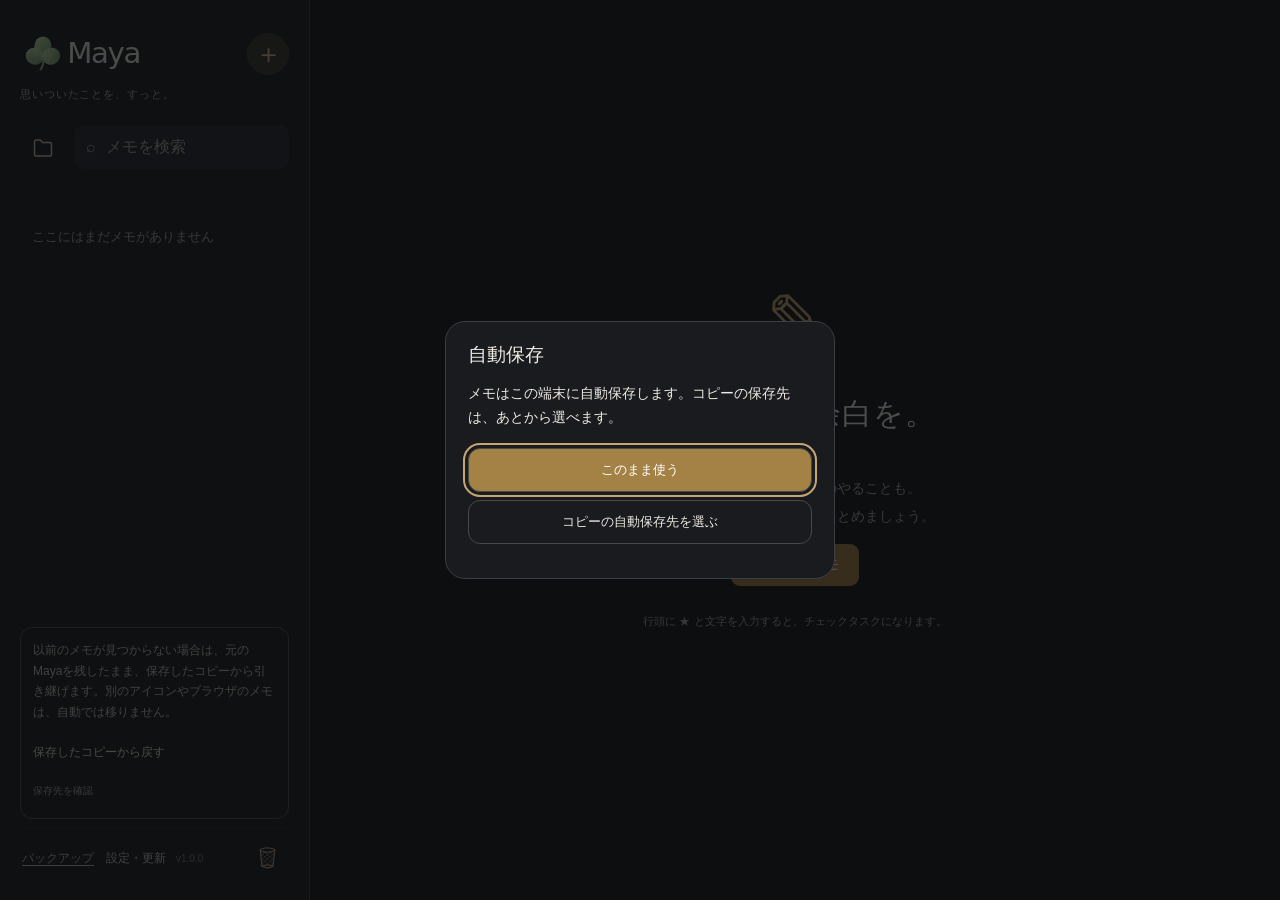
==== index.html @ eb45de56 "Release 1.0.0: GitHub XML notices and verified update completion chime" ====
<!DOCTYPE html>
<html lang="ja"><head><meta charset="UTF-8"><meta name="viewport" content="width=device-width, initial-scale=1, viewport-fit=cover"><meta name="theme-color" content="#191b1e"><meta name="apple-mobile-web-app-capable" content="yes"><meta name="description" content="自由に書いて、必要な行だけチェックするメモ。"><link rel="manifest" href="./manifest.webmanifest"><link rel="apple-touch-icon" href="./maya-icon-192.png?v=rc4"><link rel="icon" href="./maya-icon.svg" type="image/svg+xml"><meta name="apple-mobile-web-app-title" content="Maya"><title>Maya</title>  

  <script type="module" crossorigin src="./assets/index-BF2iUzYf.js"></script>
  <link rel="stylesheet" crossorigin href="./assets/index-bsliLFi-.css">
<meta name="maya-build" content="f8e15d48d96c"></head><body><div id="app"><aside id="sidebar"><header><img class="brand" src="./maya-wordmark.svg" alt="Maya"><button id="new" class="icon" aria-label="新規メモ">＋</button></header><div class="intro">思いついたことを、すっと。</div><div class="collection-search-row"><button id="folder-toggle" type="button" aria-label="フォルダを開く" aria-expanded="false" aria-controls="folder-screen" title="フォルダ"><svg viewBox="0 0 24 24" fill="none" stroke="currentColor" stroke-width="1.5" stroke-linecap="round" stroke-linejoin="round" aria-hidden="true"><path d="M3.5 7V5.8A1.8 1.8 0 0 1 5.3 4h4.1l2.2 2.4h7.1a1.8 1.8 0 0 1 1.8 1.8v10a1.8 1.8 0 0 1-1.8 1.8H5.3a1.8 1.8 0 0 1-1.8-1.8V7Z"></path></svg></button><label class="search">⌕ <input id="search" placeholder="メモを検索" aria-label="全メモを検索"></label></div><div id="collection-stage"><section id="folder-screen" aria-label="フォルダ一覧"><nav id="folders" aria-label="フォルダ"></nav></section><section id="note-screen" aria-label="メモ一覧" hidden=""><div id="collection-navigation"></div><p id="list-status" role="status" aria-live="polite" hidden=""></p><div id="search-controls" hidden=""><span id="search-count" role="status"></span><button id="search-prev" aria-label="前の検索結果">▲</button><button id="search-next" aria-label="次の検索結果">▼</button><button id="search-clear" aria-label="検索を終了">×</button></div><div id="notes"></div></section></div><footer><button id="backup" type="button">バックアップ</button><button id="app-version" type="button" aria-label="バージョンと使い方"></button><div id="trash-dock"></div></footer><div id="background-status" hidden=""><span id="local-status" role="status">端末に自動保存</span><span id="last-local-save" role="status"></span><span id="backup-summary" role="status"></span><span id="backup-health" role="status" hidden=""></span></div></aside><main id="main" hidden=""><div id="writing-strip"><button id="sticky-back" type="button" aria-label="メモ一覧へ戻る">‹ メモ</button><button id="editor-search-toggle" type="button" aria-label="メモ内検索を開く" aria-expanded="false" aria-controls="note-search-bar">⌕</button><button id="pin-note" type="button" aria-pressed="false" aria-label="このメモをピン留め">☆</button><button id="chrome-grip" type="button" title="タップで最上段へ／下フリックで設定を表示" aria-controls="editor-chrome" aria-expanded="true" aria-label="メモの最上段へ戻る。下にフリックすると上段の設定を表示"><span aria-hidden="true"></span></button></div><div id="note-search-bar" role="search" hidden=""><input id="note-search" type="search" placeholder="このメモ内を検索" aria-label="このメモ内を検索"><span id="note-search-count" role="status"></span><button id="note-search-prev" aria-label="前の一致箇所">▲</button><button id="note-search-next" aria-label="次の一致箇所">▼</button><button id="note-search-clear" aria-label="メモ内検索を終了">×</button></div><div id="scroll"><div id="editor-chrome-slot"><div id="editor-chrome"><header class="edit-header"><button id="back" aria-label="ノート一覧へ戻る"><svg width="18" height="18" viewBox="0 0 24 24" aria-hidden="true"><path d="m15 5-7 7 7 7" fill="none" stroke="currentColor" stroke-width="1.7" stroke-linecap="round" stroke-linejoin="round"></path></svg><span>メモ</span></button><img class="app-label" src="./maya-wordmark.svg" alt="Maya"><button id="undo" type="button" aria-label="直前の編集を元に戻す" title="元に戻す">↶</button><button id="reset" type="button" aria-label="このメモのチェックをすべて解除"><span aria-hidden="true">↺</span> 一括解除</button></header><div class="mode-settings"><button id="memo-mode" type="button" aria-pressed="false">メモ帳モード <span class="toggle"></span></button><button id="date-shortcut" type="button" aria-pressed="false">時間メモ <span class="toggle"></span></button><div id="mode-help" class="mode-help" role="status" hidden=""></div></div><div id="editor-search-controls" hidden=""><span id="editor-search-count"></span><button id="editor-search-prev" aria-label="前の検索結果">▲</button><button id="editor-search-next" aria-label="次の検索結果">▼</button><button id="editor-search-clear" aria-label="検索を終了">×</button></div></div></div><div class="meta"><span id="date"></span><span id="saved" role="status">保存済み</span></div><div id="search-title-preview" hidden=""></div><textarea id="title" spellcheck="false" rows="1" wrap="soft" placeholder="無題のメモ" aria-label="メモのタイトル"></textarea><div id="editor"></div></div><div id="toolbar" role="toolbar" aria-label="メモの操作"><div class="toolbar-actions" role="group" aria-label="編集と書式"><button data-action="undo" aria-label="元に戻す" title="元に戻す">↶</button><button data-action="task" aria-label="チェックを挿入" title="チェックを挿入">☑</button><button data-action="time" aria-label="時間メモを挿入" title="時間メモを挿入">◷</button><button data-action="bold" aria-label="太字"><b>B</b></button><button data-action="underline" aria-label="下線"><u>U</u></button><button data-action="strike" aria-label="打ち消し線"><s>S</s></button><button data-action="size" aria-label="文字サイズ">Aa</button><button data-action="link" aria-label="リンク">↗</button><button id="continuous" aria-pressed="true" title="改行時に次のチェック行を作成" aria-label="チェックを連続作成">連続 <span class="toggle"></span></button></div><button id="keyboard-dismiss" type="button" aria-label="キーボードを閉じる" title="キーボードを閉じる" hidden=""><svg viewBox="0 0 28 28" fill="none" stroke="currentColor" stroke-width="1.5" stroke-linecap="round" stroke-linejoin="round" aria-hidden="true"><rect x="3" y="4" width="22" height="14" rx="3"></rect><path d="M7 8h1m4 0h1m4 0h1m3 0h0M7 12h1m4 0h1m4 0h1M9 15h10m-9 7 4 3 4-3"></path></svg></button></div></main><section id="empty"><div class="empty-icon">✎</div><h1>頭の中に、余白を。</h1><p>思いついたことも、今日のやることも。<br>ひとつのメモに、自由に書きとめましょう。</p><button id="first" class="primary">＋ 新しいメモ</button><small>行頭に ★ と文字を入力すると、チェックタスクになります。</small></section></div><aside id="update-banner" hidden="" aria-label="Mayaの更新"><p id="update-message"></p><button id="update-apply" type="button">保存して更新</button><button id="update-later" type="button">あとで</button></aside><div id="reminder-toast" role="alert" hidden=""><span></span><button type="button">開く</button><button type="button" aria-label="通知を閉じる">×</button></div><dialog id="backup-dialog"><div class="dialog-heading"><h2>バックアップ</h2><form method="dialog"><button class="dialog-x" aria-label="閉じる">×</button></form></div><p class="backup-intro">メモは自動保存されます。端末を替える前に、コピーを残してください。</p><div class="backup-main-actions"><button id="backup-export" class="primary" type="button">コピーを保存</button><button id="backup-share-ready" class="primary" type="button" hidden="">保存先を選ぶ</button><button id="backup-import" type="button">保存したコピーから戻す</button><input id="backup-file" type="file" accept=".json,.maya,application/json" hidden=""></div><p id="backup-transfer-status" class="backup-feedback" role="status" aria-live="polite"></p><p id="backup-count" class="backup-feedback" role="status" aria-live="polite"></p><details id="backup-more"><summary>その他の設定</summary><button id="auto-backup-local" type="button">自動保存の履歴から戻す</button><div id="auto-backup-list"></div><button id="backup-recover" type="button" hidden="">予備のコピーを確認</button><section class="backup-destination"><p id="backup-destination-label"></p><button id="backup-settings-open" type="button">自動保存先を選ぶ</button><button id="external-backup-now" type="button">今すぐコピーを保存</button><p id="external-backup-status" role="status"></p></section><p id="auto-backup-status" class="backup-secondary" role="status"></p></details><div hidden=""><button id="backup-share" type="button">コピーを共有</button></div></dialog><dialog id="backup-setup" aria-labelledby="backup-setup-title"><h2 id="backup-setup-title">自動保存</h2><p>メモはこの端末に自動保存します。コピーの保存先は、あとから選べます。</p><div class="backup-choices"><button id="setup-device" class="primary" type="button">このまま使う</button><button id="setup-folder" type="button">コピーの自動保存先を選ぶ</button><button id="setup-cloud" type="button" hidden="">コピーを保存</button></div><p id="setup-backup-help" role="status"></p></dialog><dialog id="note-menu"><h2 id="note-menu-title"></h2><div id="note-menu-actions"></div><form method="dialog"><button class="backup-close">閉じる</button></form></dialog><dialog id="appointment-dialog" aria-labelledby="appointment-title"><h2 id="appointment-title">約束の時間</h2><p class="appointment-help">ダイヤルで選び、本文に挿入します。</p><div class="appointment-toggles"><button type="button" id="appointment-month-toggle" aria-pressed="false">月 <span class="toggle"></span></button><button type="button" id="appointment-day-toggle" aria-pressed="false">日 <span class="toggle"></span></button></div><div class="appointment-wheels"><div id="appointment-month-group" class="appointment-group"><span>月</span><div id="appointment-month" class="appointment-wheel" tabindex="0"></div></div><div id="appointment-day-group" class="appointment-group"><span>日</span><div id="appointment-day" class="appointment-wheel" tabindex="0"></div></div><div class="appointment-group"><span>時</span><div id="appointment-hour" class="appointment-wheel" tabindex="0"></div></div><div class="appointment-group"><span>分</span><div id="appointment-minute" class="appointment-wheel" tabindex="0"></div></div></div><button type="button" id="appointment-reminder-toggle" aria-expanded="false">🔔 リマインダー</button><div id="appointment-reminder-options" hidden=""><div class="reminder-offsets"><label><input type="checkbox" value="60">1時間前</label><label><input type="checkbox" value="30">30分前</label><label><input type="checkbox" value="10">10分前</label></div><label><input id="reminder-sound" type="checkbox" checked="">鐘の音</label><label><input id="reminder-popup" type="checkbox">通知ポップアップ</label><button type="button" id="reminder-permission">通知を許可</button><button type="button" id="reminder-calendar">閉じている間も通知：カレンダーに登録</button><p id="reminder-support">このアプリでの通知は起動中に動作します。閉じている間の通知はカレンダーへの登録が必要です。</p><p id="reminder-date"></p></div><p id="appointment-preview" aria-live="polite"></p><div class="dialog-actions"><button type="button" id="appointment-cancel">キャンセル</button><button type="button" id="appointment-insert" class="primary">挿入</button></div></dialog><dialog id="dialog"><form method="dialog"><h2 id="dialog-title"></h2><p id="dialog-text"></p><input id="dialog-input"><div class="dialog-actions"><button value="cancel">キャンセル</button><button id="dialog-ok" value="ok" class="primary">OK</button></div></form></dialog><dialog id="about-dialog"><div class="dialog-heading"><h2 id="about-version">Maya</h2><button id="guide-close" type="button" class="dialog-x" aria-label="閉じる">×</button></div><p>＋で新しいメモ。下のツールバーで書式を変更できます。横に動かすと続きの操作が見えます。</p><label class="setting-check"><input id="youtube-previews" type="checkbox">YouTubeのプレビューを表示</label><p class="backup-secondary">オンにするとYouTubeからサムネイルを読み込みます。</p><button id="update-check" type="button">更新を確認</button><p id="update-status" role="status"></p><p class="backup-secondary">©ふゆもえ</p></dialog>
<div id="action-status" class="action-status" role="status" aria-live="polite" hidden="" popover="manual"></div></body></html>
---- assets/index-bsliLFi-.css ----
:root{color-scheme:dark;font-family:-apple-system,BlinkMacSystemFont,Hiragino Sans,Yu Gothic,sans-serif;color:#eeeae3;background:#191b1e;font-synthesis:none}*{box-sizing:border-box}body{margin:0}button,input{font:inherit}button{border:0;background:none;color:inherit;cursor:pointer;touch-action:manipulation}button:focus-visible,input:focus-visible{outline:2px solid #c6a574;outline-offset:3px}button:hover{background:#292c31}button:disabled{opacity:.4}#app{display:flex;height:100dvh;min-height:0;padding-top:env(safe-area-inset-top)}#sidebar{width:310px;flex-shrink:0;border-right:1px solid #3b3e43;display:flex;flex-direction:column;background:#202226;padding:30px 20px 20px}header{display:flex;align-items:center;justify-content:space-between}.brand{font-size:25px;font-weight:650;letter-spacing:-1px}.dot{color:#c6a574}.icon{font-size:29px;width:42px;height:42px;border-radius:50%;color:#c6a574}.intro{font-size:12px;color:#aaa79f;margin:8px 0 24px}.search{display:flex;align-items:center;gap:10px;background:#292c31;border-radius:10px;padding:10px 12px;color:#aaa79f}.search input{width:100%;border:0;background:none;outline:none;font-size:14px}#notes{overflow:auto;flex:1;margin-top:20px}.note{position:relative;padding:16px 12px;border-bottom:1px solid #3b3e43;border-radius:9px;cursor:pointer;touch-action:pan-y}.note.selected{background:#3d3833}.note h3{font-size:15px;margin:0 30px 7px 0;overflow:hidden;white-space:nowrap;text-overflow:ellipsis}.note p{font-size:12px;color:#aaa79f;margin:0;overflow:hidden;white-space:nowrap;text-overflow:ellipsis}.delete{position:absolute;right:4px;top:17px;color:#aaa79f;border-radius:5px;font-size:16px}aside footer{font-size:11px;color:#aaa79f;padding-top:16px}.no-notes{padding:30px 12px;color:#aaa79f;font-size:13px}main{flex:1;min-width:0;display:flex;flex-direction:column;min-height:0;position:relative;padding:20px clamp(20px,5vw,72px) 0}main[hidden]{display:none}.edit-header{height:38px;flex-shrink:0;font-size:12px;color:#d6bea0}.edit-header button{min-height:38px;border-radius:7px}.app-label{color:#aaa79f;letter-spacing:.3px}#back{display:flex;align-items:center;padding-left:0;font-size:14px}.meta{margin:18px 0 10px;display:flex;justify-content:space-between;font-size:11px;color:#aaa79f}#saved.error{color:#f29a90}#title{border:0;outline:none;background:none;width:100%;font-size:30px;font-weight:700;line-height:1.3;letter-spacing:-.8px;padding:2px 0 14px;flex-shrink:0;color:#eeeae3}#title::placeholder{color:#aaa79f}#scroll{overflow:auto;flex:1;min-height:0;overscroll-behavior:contain;padding-bottom:90px;scroll-padding-bottom:90px}.tiptap{outline:none;min-height:100%;font-size:1.0625rem;line-height:1.5;overflow-wrap:anywhere}.tiptap p{margin:0;min-height:1.5em}.tiptap h2{font-size:22px}.tiptap a{color:#c6a574;text-decoration:underline}.task{display:flex;align-items:flex-start;gap:12px;margin-bottom:8px}.task input{appearance:none;-webkit-appearance:none;width:21px;height:21px;border:1.5px solid #96978e;border-radius:50%;flex-shrink:0;cursor:pointer;margin:6px 0 0}.task input:checked{background:#a48246;border-color:#a48246}.task input:checked:after{content:"✓";display:block;text-align:center;color:#fff;font-size:14px;line-height:18px}.task-content{flex:1;min-width:0;min-height:1.5em}.task[data-checked=true] .task-content{text-decoration:line-through;color:#aaa79f}#toolbar{display:flex;align-items:center;justify-content:center;gap:4px;flex-shrink:0;background:#191b1e;border-top:1px solid #3b3e43;padding:10px 0 calc(10px + env(safe-area-inset-bottom));z-index:3}#toolbar button{height:40px;min-width:38px;border-radius:8px;font-size:18px;white-space:nowrap}#toolbar button.active{background:#3d3833;color:#d6bea0}#toolbar button span{font-size:11px;margin-left:5px}#toolbar .divider{width:1px;height:18px;background:#3b3e43;margin:0 5px}#continuous{font-size:12px!important;display:flex;align-items:center;gap:5px}.toggle{display:inline-block;background:#606168;border-radius:20px;width:26px;height:16px;margin:0!important;position:relative}.toggle:before{content:"";position:absolute;width:12px;height:12px;top:2px;left:2px;border-radius:50%;background:#fff}#continuous[aria-pressed=true] .toggle{background:#c6a574}#continuous[aria-pressed=true] .toggle:before{left:12px}#empty{flex:1;display:flex;align-items:center;justify-content:center;flex-direction:column;text-align:center;padding:25px}#empty[hidden]{display:none}.empty-icon{font-size:70px;color:#c6a574;line-height:1.4}#empty h1{font-size:30px;font-weight:550;letter-spacing:1px}#empty p{font-size:14px;color:#aaa79f;line-height:2}#empty small{font-size:11px;color:#aaa79f;margin-top:28px}.primary{background:#a48246;color:#fff;border-radius:9px;padding:12px 20px;font-size:14px}.primary:hover{background:#8e6e37}dialog{border:1px solid #3b3e43;border-radius:16px;width:min(90vw,380px);padding:24px;background:#191b1e;color:#eeeae3}dialog::backdrop{background:#08090bb3}dialog h2{font-size:19px;margin:0 0 12px}dialog p{font-size:14px;line-height:1.7}dialog input{width:100%;padding:12px;border:1px solid #3b3e43;border-radius:7px;font-size:16px}.dialog-actions{display:flex;justify-content:flex-end;gap:10px;margin-top:22px}.dialog-actions button{border-radius:7px;padding:10px 14px}@media(max-width:700px){#sidebar{width:100%;border:0;padding:18px 22px calc(20px + env(safe-area-inset-bottom))}#app.editing #sidebar{display:none}#app:not(.editing) main{display:none}#empty{display:none}main{padding:6px 20px 0}.meta{margin:9px 0 7px}#title{font-size:27px;padding-bottom:10px}#toolbar{justify-content:space-between;gap:0}#toolbar .divider{margin:0 3px}#toolbar button{min-width:32px}#toolbar button span{margin-left:3px}#toolbar button[data-action=task]{font-size:19px}.intro{margin-bottom:20px}.note{padding:20px 12px}.note h3{font-size:17px}.delete{top:22px}.app-label{font-size:12px}}@media(prefers-reduced-motion:no-preference){button{transition:background .15s}}#editor{min-height:100%;display:flex;flex-direction:column}#editor>.tiptap{flex:1;min-height:280px}.brand{display:block;width:179px;height:auto;letter-spacing:normal}.dot{display:none}#sidebar>header{min-height:48px;gap:12px;align-items:center}#new{width:42px;height:42px;display:grid;place-items:center;font-size:27px;font-weight:300;background:#3d3833;color:#d6bea0;border:1px solid #3b3e43}#new:hover{background:#3d3833}.intro{color:#aaa79f;margin:9px 0 23px;font-size:11px;letter-spacing:.08em}.edit-header{display:grid;grid-template-columns:88px minmax(0,1fr) 88px;align-items:center;height:52px;gap:4px;border-bottom:1px solid #3b3e43}.app-label{display:block;width:145px;max-width:100%;height:auto;justify-self:center}#back{justify-self:start;display:flex;align-items:center;gap:3px;padding:0 7px 0 0;color:#d6bea0;min-height:44px;font-size:13px}#reset{justify-self:end;display:flex;align-items:center;justify-content:center;gap:4px;padding:0 9px;font-size:11px;min-height:36px;background:#292c31;color:#d6bea0;border:1px solid #3b3e43;border-radius:18px}#reset span{font-size:17px;line-height:1}#reset:hover{background:#3d3833}.meta{margin:14px 0 12px;align-items:center;color:#aaa79f;font-size:10px;letter-spacing:.02em}#saved{display:flex;align-items:center;gap:5px}#saved:before{content:"";width:4px;height:4px;border-radius:50%;background:#96978e}#saved.error:before{background:#f29a90}#title{display:block;resize:none;height:40.5px;min-height:40.5px;max-height:81px;padding:0;margin:0 0 16px;line-height:1.35;font-size:30px;font-weight:650;letter-spacing:-.45px;overflow-y:auto;overflow-wrap:anywhere;white-space:pre-wrap;border-radius:0;box-shadow:none;-webkit-appearance:none}.note h3{display:-webkit-box;-webkit-box-orient:vertical;-webkit-line-clamp:2;line-clamp:2;white-space:normal;overflow-wrap:anywhere;line-height:1.5;max-height:3em;font-weight:600}@media(max-width:700px){main{padding:4px 20px 0}.edit-header{grid-template-columns:76px minmax(0,1fr) 76px;height:50px}.app-label{width:131px}#reset{padding:0 8px;font-size:10px}#back{font-size:12px}.meta{margin:12px 0 11px}#title{font-size:27px;line-height:1.35;height:36.45px;min-height:36.45px;max-height:72.9px;margin-bottom:14px}.brand{width:188px}#sidebar>header{min-height:49px}.note h3{font-size:17px}}.task{gap:0;margin-left:-11px;margin-bottom:0;min-height:28px}.task-toggle{display:flex;align-items:center;justify-content:center;flex:0 0 44px;width:44px;height:28px;min-width:44px;min-height:28px;padding:0;margin:0;border:0;border-radius:12px;background:transparent;touch-action:manipulation;user-select:none;-webkit-user-select:none;-webkit-tap-highlight-color:transparent;cursor:pointer}.task-circle{display:flex;align-items:center;justify-content:center;width:22px;height:22px;border:1.5px solid #96978e;border-radius:50%;color:transparent;font-size:14px;line-height:1;pointer-events:none;flex-shrink:0}.task-toggle[aria-checked=true] .task-circle{background:#a48246;border-color:#a48246;color:#fff}.task-toggle:hover{background:#ffffff0a}.task-toggle:active{background:#3d3833}.task-toggle:focus-visible{outline:2px solid #a48246;outline-offset:-3px}.task-content{padding-top:1.25px;padding-bottom:1.25px}html,body{height:100%;overflow:hidden;overscroll-behavior:none}#app{overflow:hidden;--keyboard-gap:0px}#scroll{padding-bottom:24px;scroll-padding-top:12px;scroll-padding-bottom:16px;overflow-x:hidden;-webkit-overflow-scrolling:touch}#editor{min-height:calc(100% - 100px);display:flex;flex-direction:column}#editor>.tiptap{min-height:120px}#title{flex-shrink:initial}#toolbar{transform:none;margin-bottom:var(--keyboard-gap);transition:none}.keyboard-open #toolbar{padding-top:8px;padding-bottom:8px}@media(max-width:700px){.keyboard-open .edit-header{height:44px}.keyboard-open #scroll{padding-bottom:20px}}#reset{min-height:44px;touch-action:manipulation;-webkit-tap-highlight-color:transparent;user-select:none;-webkit-user-select:none}#reset:active{background:#3d3833}.action-status{position:absolute;left:50%;bottom:calc(var(--keyboard-gap) + 78px);transform:translate(-50%);max-width:calc(100% - 32px);padding:10px 16px;border-radius:20px;background:#615247;color:#fff8ef;box-shadow:0 3px 14px #00000040;font-size:12px;white-space:nowrap;pointer-events:none;z-index:5}.action-status[hidden]{display:none}aside footer #backup{display:block;margin-top:12px;padding:8px 0;color:#d6bea0;font-size:13px;text-decoration:underline;text-underline-offset:3px;min-height:40px}.backup-actions{display:flex;flex-direction:column;gap:10px}.backup-actions button{padding:12px 16px;border-radius:9px;min-height:44px}.backup-close{display:block;margin-left:auto;padding:12px;font-size:14px}.history-item{display:block;width:100%;text-align:left;font-size:13px;padding:12px 6px;border-bottom:1px solid #3b3e43;line-height:1.6}#cloud-history-list{max-height:250px;overflow:auto;margin:12px 0}#backup-dialog{max-height:85dvh;overflow:auto}#sync-feedback{margin:14px 0 18px}#sync-feedback[hidden],#sync-progress[hidden]{display:none}#sync-progress{display:block;width:100%;height:6px;border:0;border-radius:8px;overflow:hidden;accent-color:#a48246;background:#35383e}#sync-progress::-webkit-progress-bar{background:#35383e;border-radius:8px}#sync-progress::-webkit-progress-value{background:#a48246;border-radius:8px}#sync-progress:not([value]){background:linear-gradient(90deg,#35383e,#a48246,#35383e);background-size:200% 100%;animation:sync-moving 1.3s linear infinite}#sync-progress:not([value])::-webkit-progress-bar{background:transparent}@keyframes sync-moving{to{background-position:-200% 0}}@media(prefers-reduced-motion:reduce){#sync-progress:not([value]){animation:none}}#sync-result{margin:8px 0 0;font-size:14px;line-height:1.6;color:#d6bea0}#sync-result.error{color:#f29a90}#cloud-sync{background:#292c31;touch-action:manipulation}#cloud-sync:disabled{opacity:.65;cursor:wait}.backup-help{font-size:13px;line-height:1.7;color:#aaa79f}.mode-settings{display:flex;align-items:center;gap:14px;flex-shrink:0;padding:8px 0;border-bottom:1px solid #3b3e43}.mode-settings button{display:flex;align-items:center;gap:7px;font-size:12px;min-height:36px;padding:0 6px;border-radius:8px}.mode-settings>span{font-size:10px;color:#aaa79f;line-height:1.5}.mode-settings [aria-pressed=true] .toggle{background:#c6a574}.mode-settings [aria-pressed=true] .toggle:before{left:12px}#folders{margin:12px 0 0;max-height:30vh;overflow:auto;flex-shrink:0}.folder{display:block;width:100%;text-align:left;font-size:13px;line-height:1.5;padding:9px 12px;border-radius:7px;overflow-wrap:anywhere;min-height:38px}.folder.active,.folder-tools .active{background:#3d3833;color:#d6bea0}.folder-tools{display:flex;justify-content:space-between;gap:8px;border-top:1px solid #3b3e43;margin-top:6px;padding-top:5px}.folder-tools button{font-size:11px;min-height:38px;border-radius:6px}.drop-target{outline:2px dashed #a48246;background:#3d3833}#list-status{font-size:11px;line-height:1.5;color:#d6bea0;margin:7px 0 0}#list-status:empty{display:none}#notes{margin-top:10px}.note-shell{position:relative;overflow:hidden;border-radius:9px;flex-shrink:0}.note-shell>.note{background:#202226;z-index:1;transition:transform .18s ease;min-height:88px;padding-right:52px;user-select:none;-webkit-user-select:none;-webkit-touch-callout:none}.note-shell>.note.selected{background:#3d3833}.note-shell.swiped>.note{transform:translate(-88px)}.note h3{margin-right:0;padding-right:0}.note .delete{right:0;top:1px;width:48px;height:48px;font-size:29px;line-height:1;font-weight:300;color:#c7a69c;display:grid;place-items:center;z-index:2}.note .delete[aria-label=メモを復元]{font-size:12px}.note-more{position:absolute;right:4px;bottom:3px;width:44px;height:36px;font-size:23px;color:#aaa79f;border-radius:7px}.swipe-trash{position:absolute;right:0;top:0;bottom:0;width:88px;color:#fff;background:#b46d66;font-size:12px;visibility:hidden}.note-shell.swiped>.swipe-trash{visibility:visible}.swipe-trash:hover{background:#a55b54}#note-menu{max-height:80dvh;overflow:auto}#note-menu h2{font-size:17px;overflow-wrap:anywhere}#note-menu-actions{display:flex;flex-direction:column;gap:4px}#note-menu-actions button{text-align:left;min-height:44px;padding:10px;border-radius:7px;font-size:14px;overflow-wrap:anywhere}.danger{color:#f29a90}.auto-backup{border:1px solid #3b3e43;border-radius:12px;padding:14px;margin:16px 0;background:#292c31}.auto-backup h3{margin:0;font-size:14px}.auto-backup h3 span{color:#d6bea0;font-size:11px;margin-left:8px}.auto-backup p{font-size:12px;line-height:1.7;margin:8px 0}.auto-backup>button{display:block;text-align:left;font-size:12px;padding:9px 0;min-height:40px;text-decoration:underline;text-underline-offset:3px}#auto-backup-list{max-height:240px;overflow:auto}#auto-backup-status.error{color:#f29a90}@media(max-width:700px){.mode-settings{gap:9px;padding:3px 0}.mode-settings button{font-size:11px}.mode-settings>span{font-size:9px;max-width:125px}#sidebar{padding-top:14px}.intro{margin-bottom:12px}#folders{max-height:28vh}.note-shell>.note{padding-top:15px;padding-bottom:15px}.note .delete{top:0}}@media(prefers-reduced-motion:reduce){.note-shell>.note{transition:none}}#backup-health{display:block;color:#f29a90;margin-top:8px;line-height:1.6}#backup-health[hidden]{display:none}#appointment-dialog{width:min(92vw,400px);padding:22px;overflow:auto}#appointment-dialog h2{margin-bottom:5px}.appointment-help{font-size:12px;color:#aaa79f;margin:5px 0 14px}.appointment-toggles{display:flex;gap:18px;margin-bottom:14px}.appointment-toggles button{display:flex;align-items:center;gap:9px;min-height:40px;padding:4px 10px;border-radius:8px;font-size:13px}.appointment-toggles [aria-pressed=true] .toggle{background:#c6a574}.appointment-toggles [aria-pressed=true] .toggle:before{left:12px}.appointment-wheels{display:flex;gap:6px;justify-content:center}.appointment-group{flex:1;min-width:0;max-width:100px;text-align:center}.appointment-group[hidden]{display:none}.appointment-group>span{font-size:11px;color:#aaa79f}.appointment-wheel{height:200px;overflow-y:auto;overscroll-behavior:contain;scroll-snap-type:y mandatory;padding:80px 0;scrollbar-width:none;border-radius:12px;background:linear-gradient(to bottom,#292c31,#191b1e 39%,#3d3833 40% 60%,#191b1e 61%,#292c31);-webkit-overflow-scrolling:touch;touch-action:pan-y}.appointment-wheel::-webkit-scrollbar{display:none}.appointment-wheel button{display:block;flex-shrink:0;width:100%;height:40px;min-height:40px;padding:0;font-size:21px;line-height:40px;color:#aaa79f;scroll-snap-align:center;font-variant-numeric:tabular-nums;border-radius:0}.appointment-wheel button[aria-selected=true]{color:#d6bea0;font-weight:600}.appointment-wheel button:hover{background:transparent}.appointment-wheel:focus-visible{outline:2px solid #c6a574;outline-offset:2px}#appointment-preview{text-align:center;font-size:20px!important;line-height:1.4!important;color:#d6bea0;min-height:28px;margin:18px 0 5px!important;font-variant-numeric:tabular-nums}.folder-pictogram{display:block;width:21px;height:21px;flex:0 0 21px;fill:#c9a55c22;stroke:currentColor;stroke-width:1.6;stroke-linecap:round;stroke-linejoin:round;color:#c6a574}.folder{display:flex;align-items:center;gap:9px}.folder>span{min-width:0;overflow-wrap:anywhere}.folder-tools{align-items:center;gap:12px;padding-top:10px;padding-bottom:6px}.folder-tools .folder-add{display:flex;align-items:center;justify-content:flex-start;gap:9px;flex:0 1 auto;min-height:44px;padding:8px 0;font-size:14px;font-weight:400;color:#d6bea0;background:transparent;border:0;border-radius:0;box-shadow:none;text-align:left}.folder-tools .folder-add:hover{background:transparent;color:#d6bea0}.folder-tools .folder-add:active{background:transparent;color:#c6a574}.folder-add .folder-pictogram{width:21px;height:21px;flex-basis:21px;color:#d6bea0;fill:none}.folder-tools>button:not(.folder-add){min-height:44px;flex-shrink:0}.folder-tools{align-items:flex-start;justify-content:space-between;padding-top:8px}.folder-tools .folder-trash{display:flex;flex-direction:column;align-items:center;justify-content:flex-start;gap:3px;padding:5px 8px 6px;min-width:64px;font-size:11px;font-weight:400;color:#d6bea0;border-radius:8px;background:transparent}.folder-tools .folder-trash:hover{background:#3d3833}.folder-tools .folder-trash.active{color:#d6bea0;background:#3d3833}.trash-pictogram{display:block;width:27px;height:31px;fill:none;stroke:currentColor;stroke-width:1.3;stroke-linecap:round;stroke-linejoin:round}.trash-pictogram .basket-mesh{stroke-width:.7;opacity:.7}#sidebar{--collection-inset:12px}.folder-tools .folder-add{padding-left:var(--collection-inset)}.folder-shell{position:relative;overflow:hidden;border-radius:7px;flex-shrink:0}.folder-shell>.folder{position:relative;z-index:1;background:#202226;transition:transform .18s ease;touch-action:pan-y;min-height:44px;-webkit-touch-callout:none;user-select:none;-webkit-user-select:none}.folder-shell>.folder.active{background:#3d3833}.folder-shell.swiped>.folder{transform:translate(-88px)}.folder-shell.swiped>.swipe-trash{visibility:visible}.folder-shell .swipe-trash{border-radius:0}.trashed-folder-title{display:flex;gap:7px;align-items:center}dialog[open].viewport-dialog{position:fixed;left:0;right:0;bottom:auto;margin:0 auto;overflow:auto;overscroll-behavior:contain;scroll-padding-block:16px 80px;-webkit-overflow-scrolling:touch}dialog.viewport-dialog input,dialog.viewport-dialog textarea{scroll-margin-block:16px 80px}#dialog.input-dialog{padding:18px}#dialog.input-dialog h2{font-size:18px;margin-bottom:10px}#dialog.input-dialog #dialog-text{margin:0 0 12px;font-size:12px;line-height:1.5}#dialog.input-dialog .dialog-actions{position:sticky;bottom:0;background:#191b1e;padding:12px 0 0;margin-top:12px;z-index:1}#dialog.input-dialog .dialog-actions button{min-height:44px}#dialog.input-dialog input{min-height:44px;font-size:16px}@media(prefers-reduced-motion:reduce){.folder-shell>.folder{transition:none}}.note-shell>.note{padding-left:var(--collection-inset)}#folders>.folder-tools{border-top:0;border-bottom:1px solid #3b3e43;margin-top:0;margin-bottom:6px;padding-top:0;padding-bottom:8px}.search input{font-size:16px;min-width:0}.search{min-width:0}.edit-header{grid-template-columns:70px minmax(0,1fr)40px 90px;gap:4px}#undo{font-size:26px;min-height:40px;width:36px;color:#d6bea0;padding:0}#undo:disabled{opacity:.25}.mode-settings{position:relative;gap:12px}.mode-settings button{font-size:11px}.mode-help{position:absolute;left:0;right:0;top:100%;z-index:9;padding:12px 14px;border:1px solid #3b3e43;border-radius:10px;background:#292c31;box-shadow:0 5px 18px #00000040;font-size:12px;line-height:1.7}.mode-help:before{content:"";position:absolute;top:-6px;left:25px;width:10px;height:10px;border-left:1px solid #3b3e43;border-top:1px solid #3b3e43;background:#292c31;transform:rotate(45deg)}.mode-help[hidden]{display:none}#toolbar{justify-content:flex-start;overflow-x:auto;scrollbar-width:none;gap:2px}#toolbar::-webkit-scrollbar{display:none}#toolbar button{flex:0 0 auto;min-width:36px}#toolbar [data-action=time],#toolbar [data-action=task]{display:flex;align-items:center;justify-content:center;gap:2px;padding:0 5px}.clock-pictogram{width:21px;height:21px;fill:none;stroke:currentColor;stroke-width:1.6;stroke-linecap:round;stroke-linejoin:round}#toolbar .divider{flex:0 0 1px;margin:0 2px}#sidebar{position:relative}#sidebar footer{padding-right:75px}#trash-dock{position:absolute;right:24px;bottom:calc(20px + env(safe-area-inset-bottom));z-index:3}#trash-dock .folder-trash{display:flex;flex-direction:column;align-items:center;gap:3px;min-width:64px;min-height:64px;padding:5px 8px;color:#d6bea0;font-size:11px;border-radius:8px}#trash-dock .folder-trash.active{background:#3d3833;color:#d6bea0}.trash-fill{fill:#b39d7d;stroke:none;opacity:.75}#folders>.folder-tools{min-height:44px;padding-bottom:3px}#search-controls,#editor-search-controls{display:flex;align-items:center;gap:5px;min-height:34px;padding:3px 0;color:#d6bea0;font-size:12px;flex-shrink:0}#search-controls[hidden],#editor-search-controls[hidden]{display:none}#search-count,#editor-search-count{flex:1}#search-controls button,#editor-search-controls button{min-width:32px;min-height:32px;border-radius:7px}mark,.search-hit{background:#66522b;color:inherit;border-radius:2px}.search-current{background:#927035;box-shadow:0 0 0 1px #dab679}#search-title-preview{font-size:13px;line-height:1.7;margin-bottom:6px;color:#d6bea0;white-space:pre-wrap}#search-title-preview[hidden]{display:none}#app.search-keyboard{position:fixed;top:var(--search-top);left:var(--search-left);height:var(--search-height);width:var(--search-width);padding-top:0}#app.search-keyboard #sidebar footer,#app.search-keyboard #trash-dock{display:none}#app.search-keyboard #folders{max-height:78px}#app.search-keyboard #sidebar{padding-top:10px}#appointment-reminder-toggle{display:block;margin:10px 0 4px;padding:8px 0;min-height:40px;font-size:13px;color:#d6bea0}#appointment-reminder-options{padding:12px;border:1px solid #3b3e43;background:#292c31;border-radius:10px;font-size:12px;line-height:1.7}#appointment-reminder-options[hidden]{display:none}#appointment-reminder-options label{display:flex;align-items:center;gap:6px;min-height:32px}#appointment-reminder-options input{width:17px;min-height:17px;height:17px;margin:0;accent-color:#a48246}.reminder-offsets{display:flex;gap:10px;flex-wrap:wrap}#appointment-reminder-options button{display:block;text-align:left;font-size:12px;padding:8px 0;min-height:36px;color:#d6bea0;text-decoration:underline}#appointment-reminder-options p{font-size:11px;line-height:1.6;margin:7px 0}.appointment-wheel{touch-action:none}.time-memo-text{color:#d6bea0}#reminder-toast{position:fixed;z-index:100;left:16px;right:16px;top:calc(16px + env(safe-area-inset-top));display:flex;align-items:center;gap:10px;background:#292c31;padding:16px;border:1px solid #c6a574;border-radius:14px;box-shadow:0 8px 30px #00000040;font-size:14px}#reminder-toast[hidden]{display:none}#reminder-toast span{flex:1}#reminder-toast button{padding:6px;min-height:36px}@media(max-width:700px){.edit-header{grid-template-columns:50px minmax(0,1fr)32px 68px;gap:4px}.edit-header .app-label{width:125px}#undo{width:32px}#reset{font-size:9px;padding:0 5px}.mode-settings{gap:10px}.mode-settings button{font-size:11px;padding:0 2px}#toolbar button{min-width:32px}#toolbar [data-action=time],#toolbar [data-action=task]{padding:0 3px}#toolbar button span{font-size:10px}#continuous{font-size:10px!important}#trash-dock{right:24px}}#back{white-space:nowrap;min-width:0;gap:2px;padding-right:0}#back svg{flex:0 0 18px}#back span{flex-shrink:0;writing-mode:horizontal-tb}.edit-header{grid-template-columns:64px minmax(0,1fr)40px 90px}.brand{width:146px}.app-label{width:104px}input,textarea{color:inherit}input::placeholder{color:#aaa79f}dialog input{background:#202226}::selection{background:#736048;color:#fff8ef}@media(max-width:700px){.edit-header{grid-template-columns:58px minmax(0,1fr)32px 68px;gap:3px}.edit-header .app-label{width:90px}.brand{width:152px}}#writing-strip{display:flex;align-items:center;flex:0 0 28px;min-height:28px;gap:8px;position:relative;z-index:12}#chrome-grip{display:block;flex:1;min-height:44px;padding:0;background:transparent!important;border:0;box-shadow:none;touch-action:pan-y}.folder-expand{z-index:2;position:absolute;right:44px;top:0;bottom:0;width:44px;font-size:24px;color:#b8c4ac;border-radius:8px}.has-update{position:relative}.has-update:after{content:"!";position:absolute;right:-4px;top:0;width:15px;height:15px;border-radius:50%;background:#c6a574;color:#191b1e;font-size:11px;font-weight:750;text-align:center;line-height:15px}.settings-row.has-update:after{right:16px;top:8px}#update-banner.update-notice-inline{position:static;margin:0 0 20px;max-width:none;box-shadow:none}#update-banner.update-notice-inline button{display:none}#editor-chrome{position:relative;background:#191b1e;padding-bottom:2px}#editor-chrome .edit-header{height:48px}#main.chrome-peek #editor-chrome{position:absolute;z-index:11;top:44px;left:clamp(20px,5vw,72px);right:clamp(20px,5vw,72px);padding:4px 10px 10px;border:1px solid #3b3e43;border-radius:0 0 14px 14px;box-shadow:0 10px 24px #0006}#main.chrome-peek #scroll{scrollbar-gutter:auto}.mode-help{position:relative;top:auto;flex-basis:100%;margin-bottom:4px;box-shadow:none}.mode-settings{flex-wrap:wrap;gap:4px 12px}#toolbar{padding:3px 0 calc(3px + env(safe-area-inset-bottom));min-height:42px}#toolbar button{height:36px}#toolbar [data-action=undo]{font-size:25px;color:#d6bea0}.keyboard-open #toolbar{padding-top:1px;padding-bottom:1px;min-height:40px}.folder-more{position:absolute;right:2px;top:50%;transform:translateY(-50%);z-index:2;width:42px;min-height:44px;font-size:23px;color:#aaa79f;border-radius:8px}.folder-shell.swiped>.folder-more{visibility:hidden;pointer-events:none}.collection-back-preview #note-screen{position:absolute;inset:0;z-index:2;background:#202226}.collection-back-preview #folder-screen{position:relative;z-index:1}.back-dragging{border-radius:16px 0 0 16px;overflow:hidden}@media(max-width:700px){#app.back-preview #sidebar{display:flex;position:relative;z-index:1}#app.back-preview #main{display:flex;position:absolute;inset:0;z-index:2;background:#191b1e;padding-top:calc(4px + env(safe-area-inset-top));border-radius:16px 0 0 16px}#app{overflow:hidden}#main,#note-screen{touch-action:pan-y}}@media(max-width:700px){#editor-chrome .edit-header{height:44px}#main.chrome-peek #editor-chrome{left:20px;right:20px}.keyboard-open #scroll{padding-bottom:10px}main{padding-top:0}}#editor{min-height:calc(100% - 64px)}#editor-chrome .edit-header{height:54px;padding-bottom:6px}#editor-chrome #reset{align-self:center}@media(max-width:700px){#editor-chrome .edit-header{height:52px;padding-bottom:6px}.mode-settings{column-gap:8px}}#app-version{display:block;font-size:10px;min-height:32px;padding:2px 0;color:#aaa79f}#about-dialog{max-height:85dvh;overflow:auto}#about-dialog h3{font-size:14px;margin:18px 0 6px}#about-dialog p{font-size:12px}#update-check{min-height:40px;padding:8px 12px;background:#3d3833;border-radius:8px}#update-banner{position:fixed;z-index:70;left:max(16px,env(safe-area-inset-left));right:max(16px,env(safe-area-inset-right));top:calc(12px + env(safe-area-inset-top));max-width:560px;margin:auto;border:1px solid #8c7653;background:#292c31;padding:12px 16px;border-radius:14px;box-shadow:0 10px 30px #0008;font-size:12px}#update-banner[hidden]{display:none}#update-banner p{margin:0 0 8px;line-height:1.6;white-space:pre-wrap}#update-banner button{min-height:40px;border-radius:7px;padding:8px 12px}#update-apply{background:#c6a574;color:#191b1e}#backup-transfer-status{font-size:12px;color:#d6bea0;white-space:pre-wrap}#release-notice{position:fixed;z-index:90;left:max(16px,env(safe-area-inset-left));right:max(16px,env(safe-area-inset-right));bottom:calc(16px + env(safe-area-inset-bottom));max-width:560px;max-height:60dvh;overflow:auto;margin:auto;padding:16px;background:#292c31;color:#eee;border:1px solid #8c7653;border-radius:14px;box-shadow:0 10px 30px #0008;font-size:13px}#release-notice[hidden]{display:none}#release-notice p{white-space:pre-wrap;line-height:1.6}#release-notice a{display:block;color:#e1bf8c;padding:12px 0}#release-notice button{min-height:44px;padding:8px 16px}#writing-strip{gap:6px;min-height:44px;flex-basis:44px}#sticky-back{display:flex;align-items:center;justify-content:center;flex:0 0 70px;height:36px;border-radius:999px;border:1px solid #57554d;background:#343730;color:#e5e8db;white-space:nowrap;font-size:13px;box-shadow:0 3px 10px #0003}#pin-note{order:3;flex:0 0 36px;height:36px;border-radius:50%;font-size:23px;color:#c6d6a7}#pin-note[aria-pressed=true]{background:#394335;color:#d4eab0}#share-note{order:4;flex:0 0 40px;width:40px;min-height:44px;padding:9px;border-radius:10px;color:#c9d0c1}#share-note svg{display:block;width:22px;height:22px}#home-logo{display:inline-flex;align-items:center;min-height:44px;padding:0;border-radius:10px;line-height:0;flex-shrink:0}#home-logo:hover{background:transparent}#settings-dialog{max-height:85dvh;overflow:auto}#settings-dialog .settings-row{display:flex;align-items:center;justify-content:space-between;width:100%;min-height:52px;border-bottom:1px solid #ffffff16;padding:8px 0;font-size:15px}#settings-display h3{font-size:12px;font-weight:500;color:#9ba393;margin:24px 0 14px}#settings-display .setting-check{font-size:14px}#settings-display .backup-secondary{font-size:11px;margin:10px 0 0}#about-dialog .settings-version{font-size:12px;font-weight:400;color:#aaa79f;margin:0 0 20px}#update-in-dialog{width:100%;margin-top:12px;min-height:44px}#update-in-dialog[hidden]{display:none}#data-recovery-panel{flex-shrink:0;margin-top:12px;padding:12px;border:1px solid #555b4e;border-radius:12px;font-size:12px;line-height:1.7;color:#c1c8b8}#data-recovery-panel[hidden]{display:none}#data-recovery-panel p{margin:0 0 8px}#data-recovery-panel button{display:block;min-height:44px;text-align:left;color:#d7e5bf;padding:8px 0}#data-recovery-panel button[hidden]{display:none}#data-recovery-panel details{font-size:10px;color:#aaa79f}#data-recovery-panel summary{min-height:32px;cursor:pointer;display:flex;align-items:center}#storage-details{white-space:pre-wrap;overflow-wrap:anywhere}#shared-note-view{width:100%;max-width:none;height:100dvh;max-height:100dvh;margin:0;border:0;border-radius:0;padding:calc(12px + env(safe-area-inset-top)) max(22px,env(safe-area-inset-right)) calc(24px + env(safe-area-inset-bottom));overflow:auto;background:#191b1e}#shared-note-view>header{max-width:720px;margin:auto;color:#aaa79f;font-size:12px;gap:12px}#shared-note-view>header button{min-height:44px;padding:8px 12px;border-radius:10px;color:#c6d6a7}#shared-note-view article{max-width:720px;margin:28px auto;overflow-wrap:anywhere}#shared-note-title{font-size:28px;line-height:1.4;white-space:pre-wrap}#shared-note-body{font-size:17px;line-height:1.7;white-space:pre-wrap}#shared-note-body p{min-height:1.7em;margin:0}#shared-note-body a{color:#c6a574}#shared-note-body pre{white-space:pre-wrap;background:#22262a;padding:12px;border-radius:10px}.shared-task{display:flex;gap:12px}.shared-task[data-checked=true]{color:#aaa79f;text-decoration:line-through}.shared-note-caption{max-width:720px;margin:40px auto 0;font-size:11px;color:#aaa79f}.note-share-actions{display:flex;flex-direction:column;gap:4px}.note-share-actions button{text-align:left;min-height:48px;padding:10px 8px;font-size:14px;border-radius:8px}.note-share-actions button[hidden]{display:none}#note-share-status{font-size:12px;color:#c6d6a7;overflow-wrap:anywhere}#note-share-fallback{font-size:14px;color:inherit;background:#292c31}#editor-chrome #back{visibility:hidden;pointer-events:none}#note-search-bar{display:flex;align-items:center;gap:3px;min-width:0;flex-shrink:0;padding:4px 6px;margin:0 0 7px;border:1px solid #3b3e43;border-radius:999px;background:#22262a}#note-search-bar input{flex:1;min-width:0;width:0;border:0;outline:none;background:transparent;font-size:16px;padding:5px 7px}#note-search-bar button{flex:0 0 30px;min-height:34px;padding:0;border-radius:50%;font-size:12px}#note-search-count{font-size:10px;white-space:nowrap;color:#bac8a8}#toolbar{display:grid;grid-template-columns:repeat(8,minmax(0,1fr));gap:2px;overflow:visible;width:100%;padding:4px 0 calc(4px + env(safe-area-inset-bottom));flex-shrink:0;z-index:30}#toolbar button{min-width:0!important;width:100%;padding:0!important;height:38px;font-size:17px}#toolbar button span:not(.toggle){display:none}#toolbar .divider{display:none}#toolbar #continuous{grid-column:1/-1;justify-content:center;min-height:30px;height:30px;font-size:11px!important}#continuous .toggle{flex-shrink:0}#continuous[hidden]{display:none}.keyboard-open #toolbar{padding-bottom:2px}.folder-breadcrumb{display:flex;gap:8px;flex-shrink:0;position:sticky;top:0;z-index:3;background:#202226;padding:6px 0}.folder-breadcrumb button{min-height:40px;border-radius:999px;padding:6px 13px;border:1px solid #484b43;font-size:12px;background:#30352e}.pin-marker{color:#c6d6a7}.note-shell>.note,.folder-shell>.folder{transition:transform .48s cubic-bezier(.16,1,.3,1),background .22s ease}#main.chrome-peek #editor-chrome{top:92px;animation:chrome-reveal .46s cubic-bezier(.16,1,.3,1)}@keyframes chrome-reveal{0%{opacity:0;transform:translateY(-14px)}to{opacity:1;transform:translateY(0)}}button{transition:background .22s ease,box-shadow .22s ease}button:active{box-shadow:inset 0 0 0 999px #ffffff08}@media(min-width:701px){#toolbar{grid-template-columns:repeat(8,minmax(32px,46px)) minmax(120px,1fr)}#toolbar #continuous{grid-column:auto;height:38px}}@media(prefers-reduced-motion:reduce){*,*:before,*:after{animation:none!important;transition:none!important}}#app.visual-keyboard{position:fixed;top:var(--visible-top);height:var(--visible-height);left:0;right:0;padding-top:0;width:100%}.visual-keyboard main{padding-top:0}.visual-keyboard #toolbar{margin-bottom:0}#search-prev,#search-next{display:none}.search-result-group{border-bottom:1px solid #41463e;padding:12px 0 16px}.search-result-group h3{margin:0;padding:0 8px;font-size:15px;line-height:1.5;overflow-wrap:anywhere;color:#eeeae3}.search-result-path{margin:4px 8px 9px;color:#a3b397;font-size:11px;overflow-wrap:anywhere}.search-result-hit{display:block;width:100%;text-align:left;min-height:48px;border-radius:12px;padding:10px 12px;margin:3px 0;background:#282e28;line-height:1.7}.search-result-hit:hover,.search-result-hit:focus-visible{background:#354032}.search-result-field{display:block;color:#b9c6ad;font-size:10px;margin-bottom:2px}.search-result-excerpt{display:block;font-size:13px;white-space:pre-wrap;overflow-wrap:anywhere}.search-result-hit mark{background:#b9d994;color:#182319;border-radius:4px;padding:1px 2px;font-weight:600}#search-controls{flex-wrap:wrap}#search-count{min-width:0;line-height:1.6}#collection-stage{position:relative;display:flex;flex-direction:column;flex:1;min-height:0;overflow:hidden;margin-top:18px;isolation:isolate}#folder-screen,#note-screen{display:flex;flex:1;min-height:0;flex-direction:column;overflow:hidden}#folder-screen[hidden],#note-screen[hidden]{display:none!important}.collection-title{font-size:27px;font-weight:680;letter-spacing:-.7px;line-height:1.25;margin:8px 0 16px;overflow-wrap:anywhere;outline:none}#folder-screen .collection-title{margin-top:0}#folder-screen #folders{flex:1;min-height:0;max-height:none;overflow:auto;margin:0;padding-bottom:12px}#folder-screen .folder{display:flex;align-items:center;gap:10px;min-height:54px;padding-top:13px;padding-bottom:13px;font-size:15px;border-bottom:1px solid #ffffff0b;border-radius:10px}#folder-screen .folder>span:not(.folder-count){flex:1;min-width:0;overflow-wrap:anywhere}.folder-count{margin-left:auto;color:#aaa79f;font-size:12px;font-variant-numeric:tabular-nums;flex:0 0 auto!important;padding-left:8px}#folder-screen .collection-destination:after{content:"›";font-size:22px;font-weight:300;color:#aaa79f}#folder-screen .folder-tools{margin-bottom:10px;padding-bottom:10px}#collection-navigation{flex:none;padding:0 2px 8px}#collection-navigation .folder-breadcrumb{margin:0 0 10px;display:flex}#collection-navigation .folder-breadcrumb button{min-height:44px;padding:6px 10px 6px 0;color:#d6bea0;font-size:14px;border-radius:12px}#collection-navigation .collection-title{margin:0 0 5px}.collection-path{margin:0;font-size:11px;line-height:1.5;color:#aaa79f;overflow-wrap:anywhere}.subfolder-add{min-height:36px;padding:4px 0;color:#d6bea0;font-size:12px}#note-screen #notes{flex:1;min-height:0;overflow:auto;margin-top:0;overscroll-behavior:contain}#app.search-keyboard #folder-screen #folders{max-height:none}@media(max-width:700px){#collection-stage{margin-top:14px}.collection-title{font-size:29px}#collection-navigation{padding-bottom:6px}}@media(prefers-reduced-motion:reduce){#folder-screen,#note-screen{animation:none!important}}.restore-conflict{display:inline-block;margin-left:8px;font-size:10px;font-weight:400;color:#d6bea0}#toolbar{position:relative;display:grid;grid-template-columns:repeat(6,minmax(0,1fr));height:calc(44px + env(safe-area-inset-bottom));min-height:44px;gap:1px;padding:2px 0 calc(2px + env(safe-area-inset-bottom));align-items:center;overflow:visible}#toolbar>button{height:38px;min-height:38px;width:100%;font-size:20px}#toolbar #continuous{grid-column:auto;width:auto;height:36px;min-height:36px;justify-content:space-between;font-size:12px!important;padding:0 8px!important;gap:14px}#format-palette{position:absolute;bottom:calc(100% + 8px);right:0;max-width:100%;width:270px;background:#25282c;border:1px solid #44484b;border-radius:16px;padding:8px;box-shadow:0 12px 36px #0007;z-index:40}#format-palette[hidden]{display:none!important}.format-actions{display:grid;grid-template-columns:repeat(5,minmax(0,1fr));gap:3px;margin-bottom:5px}#format-palette .toggle{display:inline-block}#toolbar .format-actions button{height:38px}.keyboard-open #toolbar{height:42px;min-height:42px;padding:1px 0;flex-shrink:0}#scroll{padding-bottom:24px;scroll-padding-bottom:24px}.keyboard-open #scroll{padding-bottom:12px}#last-local-save,#backup-summary{display:block;line-height:1.5;margin-top:3px;font-variant-numeric:tabular-nums}#backup-summary{color:#b9cba4}#backup-summary.error,#external-backup-status.error{color:#f29a90}.backup-choices{display:grid;gap:10px}.backup-choices button{text-align:left;padding:14px;border:1px solid #454a47;border-radius:12px;min-height:64px}.backup-choices b,.backup-choices span{display:block}.backup-choices b{font-size:14px}.backup-choices span{font-size:12px;color:#aaa79f;margin-top:5px;line-height:1.6}.backup-destination{padding-bottom:16px;border-bottom:1px solid #3b3e43}.backup-destination button{padding:10px 12px;border:1px solid #454a47;border-radius:9px;margin:3px 3px 3px 0;font-size:12px}.setting-check{display:flex;align-items:center;gap:10px;margin-top:20px;font-size:13px}.setting-check input{width:19px;height:19px;margin:0;flex:none}.backup-destination h3{font-size:15px}@media(min-width:701px){#toolbar{grid-template-columns:repeat(6,minmax(38px,54px));justify-content:center}}.attachment-card,.youtube-preview{margin:18px 0;padding:12px;background:#24292a;border:1px solid #414a45;border-radius:14px;max-width:100%;overflow:hidden;white-space:normal}.attachment-card img{display:block;max-width:100%;max-height:65vh;object-fit:contain;border-radius:9px;margin:0 auto 10px}.attachment-card video{display:block;width:100%;max-height:60vh;border-radius:9px;margin-bottom:10px;background:#111}.attachment-card figcaption{font-size:14px;font-weight:550;overflow-wrap:anywhere}.attachment-state{display:block;color:#b2b9ac;font-size:11px;margin:5px 0}.attachment-card button,.youtube-preview>a{display:inline-block;padding:8px 10px;min-height:36px;border-radius:9px;background:#343b35;font-size:12px;color:#d9e4cb}.youtube-play{display:block;width:100%;border-radius:10px;overflow:hidden;padding:0 0 10px;font-size:13px}.youtube-play img{display:block;max-height:250px;width:100%;object-fit:contain;margin-bottom:8px}.youtube-preview iframe{display:block;width:100%;aspect-ratio:16/9;border:0;margin-bottom:10px;border-radius:10px}.attachment-card.error{border-color:#d18e83}.action-status{max-width:calc(100% - 24px);white-space:normal;line-height:1.6;bottom:calc(var(--keyboard-gap) + 56px)}#note-search-bar[hidden]{display:none!important}#editor-search-toggle{flex:0 0 34px;min-width:34px;min-height:34px;border-radius:50%;font-size:22px;color:#c9d0c1;padding:0}#writing-strip{gap:6px}.backup-actions button[hidden]{display:none!important}#backup-health{display:block;color:#f29a90;line-height:1.6}#backup-health[hidden]{display:none!important}.keyboard-open #main:not(.chrome-peek) #editor-chrome-slot{display:none}[hidden]{display:none!important}.collection-search-row{display:flex;align-items:center;gap:10px;width:100%;min-width:0}#folder-toggle{flex:0 0 44px;width:44px;height:44px;padding:10px;border:1px solid transparent;border-radius:12px;display:grid;place-items:center;color:#d1c6b2}#folder-toggle svg{display:block;width:24px;height:24px}#folder-toggle[aria-expanded=true]{background:#353a36;border-color:#4d584e;color:#d6e6c5}.collection-search-row .search{flex:1;min-width:0;min-height:44px;margin:0;padding:10px 12px;gap:8px}.collection-search-row .search input{min-width:0}#sidebar{--collection-inset:14px}#collection-stage{margin-top:16px}#collection-navigation{display:flex;align-items:center;justify-content:space-between;gap:12px;padding:0 8px 8px}#collection-navigation .collection-title{font-size:17px;font-weight:550;letter-spacing:0;line-height:1.5;margin:0;overflow-wrap:anywhere}.subfolder-add{flex:none;width:36px;height:36px;border-radius:50%;padding:0;font-size:21px}#folder-screen .folder{padding-left:14px;padding-right:14px;gap:12px;min-height:54px}.folder-pictogram{width:22px;height:22px;flex:0 0 22px;fill:none;stroke:currentColor;stroke-width:1.5;stroke-linejoin:round;stroke-linecap:round}#folder-screen .folder-tools{border:0;margin:0 0 6px;padding:0 8px}.folder-tools .folder-add{padding:8px 6px;min-height:44px;gap:10px;display:flex;align-items:center;font-size:12px}#sidebar footer{display:flex;align-items:center;gap:14px;flex:none;padding:8px 0 0;margin-top:8px;min-height:44px;border-top:1px solid #ffffff0c}#sidebar footer #backup{display:inline-flex;align-items:center;min-height:36px;padding:6px 2px;margin:0;font-size:12px;color:#b5b9b0}#sidebar footer #app-version{min-height:36px;font-size:10px;margin:0;padding:4px;color:#777f78}#sidebar footer{display:grid;grid-template-columns:auto auto minmax(0,1fr) 44px;gap:8px;padding:8px 0 0}#settings-open{font-size:12px;color:#c9d0c1;min-height:44px;padding:6px 2px;white-space:nowrap}#sidebar footer #app-version{min-width:0;padding:4px 0;white-space:nowrap;overflow:hidden;text-overflow:ellipsis;justify-self:start}#sidebar footer #trash-dock{position:static;z-index:auto}#sidebar footer #trash-dock .folder-trash{min-width:44px;width:44px;min-height:44px;padding:4px}#trash-dock{position:static;margin-left:auto;z-index:auto}#trash-dock .folder-trash{min-width:44px;min-height:44px;width:44px;height:44px;padding:8px;display:grid;place-items:center;border-radius:12px}#trash-dock .trash-pictogram{width:23px;height:26px;margin:0}#toolbar{grid-template-columns:repeat(4,minmax(0,1fr));height:calc(44px + env(safe-area-inset-bottom));padding:2px 0 calc(2px + env(safe-area-inset-bottom))}.keyboard-open #toolbar{grid-template-columns:repeat(5,minmax(0,1fr));height:44px;min-height:44px;padding:2px 0}#keyboard-dismiss{display:grid;place-items:center}#keyboard-dismiss svg{width:27px;height:27px}#action-status.action-status{position:fixed;inset:16px auto auto 50%;transform:translate(-50%);margin:0;width:max-content;max-width:calc(100vw - 32px);padding:12px 18px;border:1px solid #656f60;border-radius:14px;background:#30392f;color:#f2f4e9;box-shadow:0 6px 24px #0006;line-height:1.65;font-size:13px;white-space:normal;pointer-events:none;z-index:2147483647}.dialog-heading{display:flex;align-items:center;justify-content:space-between;gap:16px;margin-bottom:8px}.dialog-heading h2,.dialog-heading form{margin:0}.dialog-x{width:36px;height:36px;padding:0;border-radius:50%;font-size:23px;color:#b8bdb4}#backup-dialog,#backup-setup{padding:20px 22px;border-radius:20px;width:min(92vw,390px);max-height:calc(100dvh - 48px);overflow-y:auto}#backup-dialog .backup-intro{font-size:13px;color:#b9bdb3;line-height:1.8;margin:8px 0 20px}.backup-main-actions{display:grid;gap:10px}.backup-main-actions button{width:100%;min-height:48px;border-radius:12px;padding:12px 16px;text-align:center;font-size:14px;border:1px solid #434a42}.backup-main-actions .primary{border:0;background:#869774;color:#121a12;font-weight:600}.backup-feedback{font-size:12px!important;line-height:1.7;margin:12px 0 0;color:#c2cdb7}.backup-feedback:empty{display:none}#backup-more{margin-top:18px;padding-top:2px;border-top:1px solid #ffffff0c}#backup-more>summary{cursor:pointer;font-size:12px;color:#9ba393;min-height:44px;display:flex;align-items:center}#backup-more>summary:after{content:"＋";margin-left:auto;font-size:17px}#backup-more[open]>summary:after{content:"−"}#backup-more>summary::-webkit-details-marker{display:none}#backup-more>button{width:100%;text-align:left;min-height:44px;font-size:12px;padding:8px 0;color:#c1c8b8}#backup-more .backup-destination{border:0;padding:8px 0;margin-top:10px}#backup-more p,.backup-secondary{font-size:11px!important;color:#969e90;line-height:1.7}#backup-more .backup-destination button{font-size:11px;padding:8px 10px;margin:4px 4px 4px 0}.backup-choices{margin-top:18px;gap:8px}.backup-choices button{text-align:center;min-height:44px;padding:10px 12px;font-size:13px}@media(min-width:701px){#toolbar{grid-template-columns:repeat(4,minmax(44px,64px));justify-content:center}.keyboard-open #toolbar{grid-template-columns:repeat(5,minmax(44px,64px))}}#toolbar,.keyboard-open #toolbar{display:flex;justify-content:flex-start;align-items:center;gap:4px;overflow:hidden;height:calc(48px + env(safe-area-inset-bottom));min-height:48px;padding:2px 0 calc(2px + env(safe-area-inset-bottom))}.keyboard-open #toolbar{height:48px;padding:2px 0}#toolbar .toolbar-actions{display:flex;align-items:center;gap:3px;flex:1;min-width:0;overflow-x:auto;overflow-y:hidden;scrollbar-width:none;touch-action:pan-x;overscroll-behavior-x:contain;-webkit-overflow-scrolling:touch}#toolbar .toolbar-actions::-webkit-scrollbar{display:none}#toolbar .toolbar-actions>button{flex:0 0 42px;width:42px;height:44px;min-width:42px;min-height:44px;padding:0;font-size:22px}#toolbar .toolbar-actions [data-action=bold],#toolbar .toolbar-actions #continuous{margin-left:7px}#toolbar .toolbar-actions [data-action=bold]{position:relative}#toolbar .toolbar-actions [data-action=bold]:before{content:"";position:absolute;left:-6px;top:10px;height:24px;border-left:1px solid #454942}#toolbar .toolbar-actions #continuous{flex:0 0 auto;width:auto;gap:8px;padding:0 10px!important;border-left:1px solid #454942;border-radius:0;font-size:12px!important}#toolbar #continuous .toggle{display:inline-block;flex:none}#toolbar #keyboard-dismiss{flex:0 0 42px;width:42px;height:44px;min-height:44px;border-left:1px solid #3b3e43;border-radius:0}@media(min-width:701px){#toolbar .toolbar-actions{flex:0 1 auto}#toolbar,.keyboard-open #toolbar{justify-content:center}}.folder-shell>.folder-expand{position:relative;inset:auto;width:100%;font:inherit;color:inherit;z-index:1}#folder-screen .folder-expand:after{content:"›";transition:transform .22s ease}#folder-screen .folder-expand[aria-expanded=true]:after{transform:rotate(90deg)}.folder-own-notes{color:#c9d0c1}
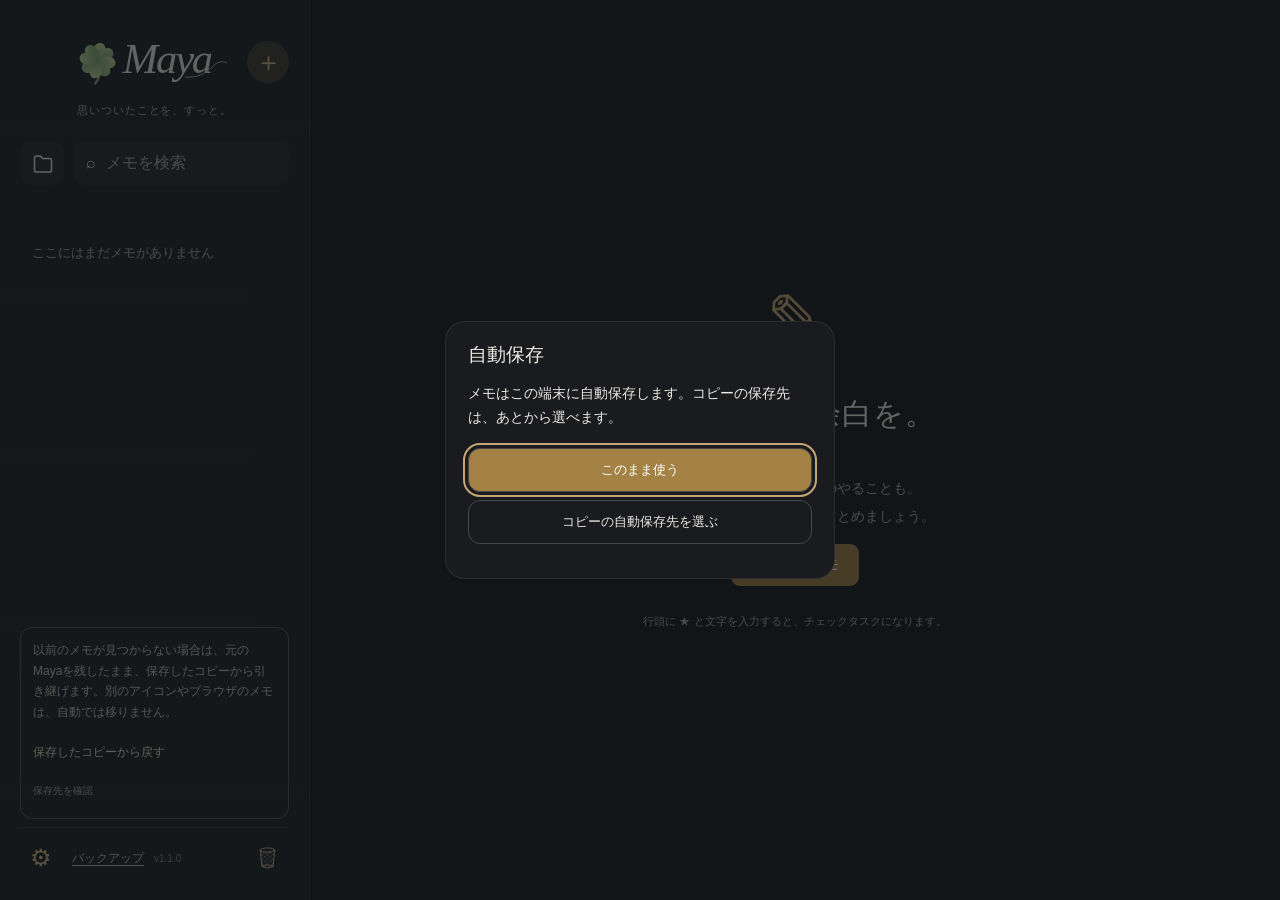
==== commit c15f7801: "Release Maya 1.1.0: memo windows, themes, folders and editing refinements" ====
--- a/index.html
+++ b/index.html
@@ -1,7 +1,7 @@
 <!DOCTYPE html>
-<html lang="ja"><head><meta charset="UTF-8"><meta name="viewport" content="width=device-width, initial-scale=1, viewport-fit=cover"><meta name="theme-color" content="#191b1e"><meta name="apple-mobile-web-app-capable" content="yes"><meta name="description" content="自由に書いて、必要な行だけチェックするメモ。"><link rel="manifest" href="./manifest.webmanifest"><link rel="apple-touch-icon" href="./maya-icon-192.png?v=rc4"><link rel="icon" href="./maya-icon.svg" type="image/svg+xml"><meta name="apple-mobile-web-app-title" content="Maya"><title>Maya</title>  
+<html lang="ja"><head><meta charset="UTF-8"><meta name="viewport" content="width=device-width, initial-scale=1, viewport-fit=cover"><meta name="theme-color" content="#191b1e"><meta name="apple-mobile-web-app-capable" content="yes"><meta name="description" content="自由に書いて、必要な行だけチェックするメモ。"><link rel="manifest" href="./manifest.webmanifest"><link rel="apple-touch-icon" href="./maya-icon-192.png?v=1.1"><link rel="icon" href="./maya-icon.svg" type="image/svg+xml"><meta name="apple-mobile-web-app-title" content="Maya"><title>Maya</title>  
 
-  <script type="module" crossorigin src="./assets/index-BF2iUzYf.js"></script>
-  <link rel="stylesheet" crossorigin href="./assets/index-bsliLFi-.css">
-<meta name="maya-build" content="f8e15d48d96c"></head><body><div id="app"><aside id="sidebar"><header><img class="brand" src="./maya-wordmark.svg" alt="Maya"><button id="new" class="icon" aria-label="新規メモ">＋</button></header><div class="intro">思いついたことを、すっと。</div><div class="collection-search-row"><button id="folder-toggle" type="button" aria-label="フォルダを開く" aria-expanded="false" aria-controls="folder-screen" title="フォルダ"><svg viewBox="0 0 24 24" fill="none" stroke="currentColor" stroke-width="1.5" stroke-linecap="round" stroke-linejoin="round" aria-hidden="true"><path d="M3.5 7V5.8A1.8 1.8 0 0 1 5.3 4h4.1l2.2 2.4h7.1a1.8 1.8 0 0 1 1.8 1.8v10a1.8 1.8 0 0 1-1.8 1.8H5.3a1.8 1.8 0 0 1-1.8-1.8V7Z"></path></svg></button><label class="search">⌕ <input id="search" placeholder="メモを検索" aria-label="全メモを検索"></label></div><div id="collection-stage"><section id="folder-screen" aria-label="フォルダ一覧"><nav id="folders" aria-label="フォルダ"></nav></section><section id="note-screen" aria-label="メモ一覧" hidden=""><div id="collection-navigation"></div><p id="list-status" role="status" aria-live="polite" hidden=""></p><div id="search-controls" hidden=""><span id="search-count" role="status"></span><button id="search-prev" aria-label="前の検索結果">▲</button><button id="search-next" aria-label="次の検索結果">▼</button><button id="search-clear" aria-label="検索を終了">×</button></div><div id="notes"></div></section></div><footer><button id="backup" type="button">バックアップ</button><button id="app-version" type="button" aria-label="バージョンと使い方"></button><div id="trash-dock"></div></footer><div id="background-status" hidden=""><span id="local-status" role="status">端末に自動保存</span><span id="last-local-save" role="status"></span><span id="backup-summary" role="status"></span><span id="backup-health" role="status" hidden=""></span></div></aside><main id="main" hidden=""><div id="writing-strip"><button id="sticky-back" type="button" aria-label="メモ一覧へ戻る">‹ メモ</button><button id="editor-search-toggle" type="button" aria-label="メモ内検索を開く" aria-expanded="false" aria-controls="note-search-bar">⌕</button><button id="pin-note" type="button" aria-pressed="false" aria-label="このメモをピン留め">☆</button><button id="chrome-grip" type="button" title="タップで最上段へ／下フリックで設定を表示" aria-controls="editor-chrome" aria-expanded="true" aria-label="メモの最上段へ戻る。下にフリックすると上段の設定を表示"><span aria-hidden="true"></span></button></div><div id="note-search-bar" role="search" hidden=""><input id="note-search" type="search" placeholder="このメモ内を検索" aria-label="このメモ内を検索"><span id="note-search-count" role="status"></span><button id="note-search-prev" aria-label="前の一致箇所">▲</button><button id="note-search-next" aria-label="次の一致箇所">▼</button><button id="note-search-clear" aria-label="メモ内検索を終了">×</button></div><div id="scroll"><div id="editor-chrome-slot"><div id="editor-chrome"><header class="edit-header"><button id="back" aria-label="ノート一覧へ戻る"><svg width="18" height="18" viewBox="0 0 24 24" aria-hidden="true"><path d="m15 5-7 7 7 7" fill="none" stroke="currentColor" stroke-width="1.7" stroke-linecap="round" stroke-linejoin="round"></path></svg><span>メモ</span></button><img class="app-label" src="./maya-wordmark.svg" alt="Maya"><button id="undo" type="button" aria-label="直前の編集を元に戻す" title="元に戻す">↶</button><button id="reset" type="button" aria-label="このメモのチェックをすべて解除"><span aria-hidden="true">↺</span> 一括解除</button></header><div class="mode-settings"><button id="memo-mode" type="button" aria-pressed="false">メモ帳モード <span class="toggle"></span></button><button id="date-shortcut" type="button" aria-pressed="false">時間メモ <span class="toggle"></span></button><div id="mode-help" class="mode-help" role="status" hidden=""></div></div><div id="editor-search-controls" hidden=""><span id="editor-search-count"></span><button id="editor-search-prev" aria-label="前の検索結果">▲</button><button id="editor-search-next" aria-label="次の検索結果">▼</button><button id="editor-search-clear" aria-label="検索を終了">×</button></div></div></div><div class="meta"><span id="date"></span><span id="saved" role="status">保存済み</span></div><div id="search-title-preview" hidden=""></div><textarea id="title" spellcheck="false" rows="1" wrap="soft" placeholder="無題のメモ" aria-label="メモのタイトル"></textarea><div id="editor"></div></div><div id="toolbar" role="toolbar" aria-label="メモの操作"><div class="toolbar-actions" role="group" aria-label="編集と書式"><button data-action="undo" aria-label="元に戻す" title="元に戻す">↶</button><button data-action="task" aria-label="チェックを挿入" title="チェックを挿入">☑</button><button data-action="time" aria-label="時間メモを挿入" title="時間メモを挿入">◷</button><button data-action="bold" aria-label="太字"><b>B</b></button><button data-action="underline" aria-label="下線"><u>U</u></button><button data-action="strike" aria-label="打ち消し線"><s>S</s></button><button data-action="size" aria-label="文字サイズ">Aa</button><button data-action="link" aria-label="リンク">↗</button><button id="continuous" aria-pressed="true" title="改行時に次のチェック行を作成" aria-label="チェックを連続作成">連続 <span class="toggle"></span></button></div><button id="keyboard-dismiss" type="button" aria-label="キーボードを閉じる" title="キーボードを閉じる" hidden=""><svg viewBox="0 0 28 28" fill="none" stroke="currentColor" stroke-width="1.5" stroke-linecap="round" stroke-linejoin="round" aria-hidden="true"><rect x="3" y="4" width="22" height="14" rx="3"></rect><path d="M7 8h1m4 0h1m4 0h1m3 0h0M7 12h1m4 0h1m4 0h1M9 15h10m-9 7 4 3 4-3"></path></svg></button></div></main><section id="empty"><div class="empty-icon">✎</div><h1>頭の中に、余白を。</h1><p>思いついたことも、今日のやることも。<br>ひとつのメモに、自由に書きとめましょう。</p><button id="first" class="primary">＋ 新しいメモ</button><small>行頭に ★ と文字を入力すると、チェックタスクになります。</small></section></div><aside id="update-banner" hidden="" aria-label="Mayaの更新"><p id="update-message"></p><button id="update-apply" type="button">保存して更新</button><button id="update-later" type="button">あとで</button></aside><div id="reminder-toast" role="alert" hidden=""><span></span><button type="button">開く</button><button type="button" aria-label="通知を閉じる">×</button></div><dialog id="backup-dialog"><div class="dialog-heading"><h2>バックアップ</h2><form method="dialog"><button class="dialog-x" aria-label="閉じる">×</button></form></div><p class="backup-intro">メモは自動保存されます。端末を替える前に、コピーを残してください。</p><div class="backup-main-actions"><button id="backup-export" class="primary" type="button">コピーを保存</button><button id="backup-share-ready" class="primary" type="button" hidden="">保存先を選ぶ</button><button id="backup-import" type="button">保存したコピーから戻す</button><input id="backup-file" type="file" accept=".json,.maya,application/json" hidden=""></div><p id="backup-transfer-status" class="backup-feedback" role="status" aria-live="polite"></p><p id="backup-count" class="backup-feedback" role="status" aria-live="polite"></p><details id="backup-more"><summary>その他の設定</summary><button id="auto-backup-local" type="button">自動保存の履歴から戻す</button><div id="auto-backup-list"></div><button id="backup-recover" type="button" hidden="">予備のコピーを確認</button><section class="backup-destination"><p id="backup-destination-label"></p><button id="backup-settings-open" type="button">自動保存先を選ぶ</button><button id="external-backup-now" type="button">今すぐコピーを保存</button><p id="external-backup-status" role="status"></p></section><p id="auto-backup-status" class="backup-secondary" role="status"></p></details><div hidden=""><button id="backup-share" type="button">コピーを共有</button></div></dialog><dialog id="backup-setup" aria-labelledby="backup-setup-title"><h2 id="backup-setup-title">自動保存</h2><p>メモはこの端末に自動保存します。コピーの保存先は、あとから選べます。</p><div class="backup-choices"><button id="setup-device" class="primary" type="button">このまま使う</button><button id="setup-folder" type="button">コピーの自動保存先を選ぶ</button><button id="setup-cloud" type="button" hidden="">コピーを保存</button></div><p id="setup-backup-help" role="status"></p></dialog><dialog id="note-menu"><h2 id="note-menu-title"></h2><div id="note-menu-actions"></div><form method="dialog"><button class="backup-close">閉じる</button></form></dialog><dialog id="appointment-dialog" aria-labelledby="appointment-title"><h2 id="appointment-title">約束の時間</h2><p class="appointment-help">ダイヤルで選び、本文に挿入します。</p><div class="appointment-toggles"><button type="button" id="appointment-month-toggle" aria-pressed="false">月 <span class="toggle"></span></button><button type="button" id="appointment-day-toggle" aria-pressed="false">日 <span class="toggle"></span></button></div><div class="appointment-wheels"><div id="appointment-month-group" class="appointment-group"><span>月</span><div id="appointment-month" class="appointment-wheel" tabindex="0"></div></div><div id="appointment-day-group" class="appointment-group"><span>日</span><div id="appointment-day" class="appointment-wheel" tabindex="0"></div></div><div class="appointment-group"><span>時</span><div id="appointment-hour" class="appointment-wheel" tabindex="0"></div></div><div class="appointment-group"><span>分</span><div id="appointment-minute" class="appointment-wheel" tabindex="0"></div></div></div><button type="button" id="appointment-reminder-toggle" aria-expanded="false">🔔 リマインダー</button><div id="appointment-reminder-options" hidden=""><div class="reminder-offsets"><label><input type="checkbox" value="60">1時間前</label><label><input type="checkbox" value="30">30分前</label><label><input type="checkbox" value="10">10分前</label></div><label><input id="reminder-sound" type="checkbox" checked="">鐘の音</label><label><input id="reminder-popup" type="checkbox">通知ポップアップ</label><button type="button" id="reminder-permission">通知を許可</button><button type="button" id="reminder-calendar">閉じている間も通知：カレンダーに登録</button><p id="reminder-support">このアプリでの通知は起動中に動作します。閉じている間の通知はカレンダーへの登録が必要です。</p><p id="reminder-date"></p></div><p id="appointment-preview" aria-live="polite"></p><div class="dialog-actions"><button type="button" id="appointment-cancel">キャンセル</button><button type="button" id="appointment-insert" class="primary">挿入</button></div></dialog><dialog id="dialog"><form method="dialog"><h2 id="dialog-title"></h2><p id="dialog-text"></p><input id="dialog-input"><div class="dialog-actions"><button value="cancel">キャンセル</button><button id="dialog-ok" value="ok" class="primary">OK</button></div></form></dialog><dialog id="about-dialog"><div class="dialog-heading"><h2 id="about-version">Maya</h2><button id="guide-close" type="button" class="dialog-x" aria-label="閉じる">×</button></div><p>＋で新しいメモ。下のツールバーで書式を変更できます。横に動かすと続きの操作が見えます。</p><label class="setting-check"><input id="youtube-previews" type="checkbox">YouTubeのプレビューを表示</label><p class="backup-secondary">オンにするとYouTubeからサムネイルを読み込みます。</p><button id="update-check" type="button">更新を確認</button><p id="update-status" role="status"></p><p class="backup-secondary">©ふゆもえ</p></dialog>
+  <script type="module" crossorigin src="./assets/index-CD65QQuu.js"></script>
+  <link rel="stylesheet" crossorigin href="./assets/index-DEHS4kEm.css">
+<meta name="maya-build" content="6a5769ed2943"></head><body><div id="app"><aside id="sidebar"><header><img class="brand" src="./maya-wordmark.svg?v=1.1" alt="Maya"><button id="new" class="icon" aria-label="新規メモ">＋</button></header><div class="intro">思いついたことを、すっと。</div><div class="collection-search-row"><button id="folder-toggle" type="button" aria-label="フォルダを開く" aria-expanded="false" aria-controls="folder-screen" title="フォルダ"><svg viewBox="0 0 24 24" fill="none" stroke="currentColor" stroke-width="1.5" stroke-linecap="round" stroke-linejoin="round" aria-hidden="true"><path d="M3.5 7V5.8A1.8 1.8 0 0 1 5.3 4h4.1l2.2 2.4h7.1a1.8 1.8 0 0 1 1.8 1.8v10a1.8 1.8 0 0 1-1.8 1.8H5.3a1.8 1.8 0 0 1-1.8-1.8V7Z"></path></svg></button><label class="search">⌕ <input id="search" placeholder="メモを検索" aria-label="全メモを検索"></label></div><div id="collection-stage"><section id="folder-screen" aria-label="フォルダ一覧"><nav id="folders" aria-label="フォルダ"></nav></section><section id="note-screen" aria-label="メモ一覧" hidden=""><div id="collection-navigation"></div><p id="list-status" role="status" aria-live="polite" hidden=""></p><div id="search-controls" hidden=""><span id="search-count" role="status"></span><button id="search-prev" aria-label="前の検索結果">▲</button><button id="search-next" aria-label="次の検索結果">▼</button><button id="search-clear" aria-label="検索を終了">×</button></div><div id="notes"></div></section></div><footer><button id="backup" type="button">バックアップ</button><button id="app-version" type="button" aria-label="バージョンと使い方"></button><div id="trash-dock"></div></footer><div id="background-status" hidden=""><span id="local-status" role="status">端末に自動保存</span><span id="last-local-save" role="status"></span><span id="backup-summary" role="status"></span><span id="backup-health" role="status" hidden=""></span></div></aside><main id="main" hidden=""><div id="writing-strip"><button id="sticky-back" type="button" aria-label="メモ一覧へ戻る">‹ メモ</button><button id="editor-search-toggle" type="button" aria-label="メモ内検索を開く" aria-expanded="false" aria-controls="note-search-bar">⌕</button><button id="memo-code" type="button">メモ窓</button><button id="pin-note" type="button" aria-pressed="false" aria-label="このメモをピン留め">☆</button><button id="chrome-grip" type="button" title="タップで最上段へ／下フリックで設定を表示" aria-controls="editor-chrome" aria-expanded="true" aria-label="メモの最上段へ戻る。下にフリックすると上段の設定を表示"><span aria-hidden="true"></span></button></div><div id="note-search-bar" role="search" hidden=""><input id="note-search" type="search" placeholder="このメモ内を検索" aria-label="このメモ内を検索"><span id="note-search-count" role="status"></span><button id="note-search-prev" aria-label="前の一致箇所">▲</button><button id="note-search-next" aria-label="次の一致箇所">▼</button><button id="note-search-clear" aria-label="メモ内検索を終了">×</button></div><div id="scroll"><div id="editor-chrome-slot"><div id="editor-chrome"><header class="edit-header"><button id="back" aria-label="ノート一覧へ戻る"><svg width="18" height="18" viewBox="0 0 24 24" aria-hidden="true"><path d="m15 5-7 7 7 7" fill="none" stroke="currentColor" stroke-width="1.7" stroke-linecap="round" stroke-linejoin="round"></path></svg><span>メモ</span></button><img class="app-label" src="./maya-wordmark.svg?v=1.1" alt="Maya"><button id="undo" type="button" aria-label="直前の編集を元に戻す" title="元に戻す">↶</button><button id="reset" type="button" aria-label="このメモのチェックをすべて解除"><span aria-hidden="true">↺</span> 一括解除</button></header><div class="mode-settings"><button id="memo-mode" type="button" aria-pressed="false">メモ帳モード <span class="toggle"></span></button><button id="date-shortcut" type="button" aria-pressed="false">時間メモ <span class="toggle"></span></button><div id="mode-help" class="mode-help" role="status" hidden=""></div></div><div id="editor-search-controls" hidden=""><span id="editor-search-count"></span><button id="editor-search-prev" aria-label="前の検索結果">▲</button><button id="editor-search-next" aria-label="次の検索結果">▼</button><button id="editor-search-clear" aria-label="検索を終了">×</button></div></div></div><div class="meta"><span id="date"></span><span id="saved" role="status">保存済み</span></div><div id="search-title-preview" hidden=""></div><textarea id="title" spellcheck="false" rows="1" wrap="soft" placeholder="タイトルを入力" aria-label="メモのタイトル"></textarea><div id="editor"></div></div><div id="toolbar" role="toolbar" aria-label="メモの操作"><div class="toolbar-actions" role="group" aria-label="編集と書式"><button data-action="undo" aria-label="元に戻す" title="元に戻す">↶</button><button data-action="task" aria-label="チェックを挿入" title="チェックを挿入">☑</button><button data-action="time" aria-label="時間メモを挿入" title="時間メモを挿入">◷</button><button data-action="bold" aria-label="太字"><b>B</b></button><button data-action="underline" aria-label="下線"><u>U</u></button><button data-action="strike" aria-label="打ち消し線"><s>S</s></button><button data-action="size" aria-label="文字サイズ">Aa</button><button id="continuous" aria-pressed="true" title="改行時に次のチェック行を作成" aria-label="チェックを連続作成">連続 <span class="toggle"></span></button></div><button data-action="link" aria-label="リンク" title="リンク"><svg viewBox="0 0 24 24" aria-hidden="true"><path d="M10 13.5a4 4 0 0 0 5.7 0l3.5-3.5a4 4 0 0 0-5.7-5.7l-2 2M14 10.5a4 4 0 0 0-5.7 0L4.8 14a4 4 0 0 0 5.7 5.7l2-2"/></svg></button><button id="keyboard-dismiss" type="button" aria-label="キーボードを閉じる" title="キーボードを閉じる" hidden=""><svg viewBox="0 0 28 28" fill="none" stroke="currentColor" stroke-width="1.5" stroke-linecap="round" stroke-linejoin="round" aria-hidden="true"><rect x="3" y="4" width="22" height="14" rx="3"></rect><path d="M7 8h1m4 0h1m4 0h1m3 0h0M7 12h1m4 0h1m4 0h1M9 15h10m-9 7 4 3 4-3"></path></svg></button></div></main><section id="empty"><div class="empty-icon">✎</div><h1>頭の中に、余白を。</h1><p>思いついたことも、今日のやることも。<br>ひとつのメモに、自由に書きとめましょう。</p><button id="first" class="primary">＋ 新しいメモ</button><small>行頭に ★ と文字を入力すると、チェックタスクになります。</small></section></div><aside id="update-banner" hidden="" aria-label="Mayaの更新"><p id="update-message"></p><button id="update-apply" type="button">保存して更新</button><button id="update-later" type="button">あとで</button></aside><div id="reminder-toast" role="alert" hidden=""><span></span><button type="button">開く</button><button type="button" aria-label="通知を閉じる">×</button></div><dialog id="backup-dialog"><div class="dialog-heading"><h2>バックアップ</h2><form method="dialog"><button class="dialog-x" aria-label="閉じる">×</button></form></div><p class="backup-intro">メモは自動保存されます。端末を替える前に、コピーを残してください。</p><div class="backup-main-actions"><button id="backup-export" class="primary" type="button">コピーを保存</button><button id="backup-share-ready" class="primary" type="button" hidden="">保存先を選ぶ</button><button id="backup-import" type="button">保存したコピーから戻す</button><input id="backup-file" type="file" accept=".json,.maya,application/json" hidden=""></div><p id="backup-transfer-status" class="backup-feedback" role="status" aria-live="polite"></p><p id="backup-count" class="backup-feedback" role="status" aria-live="polite"></p><details id="backup-more"><summary>その他の設定</summary><button id="auto-backup-local" type="button">自動保存の履歴から戻す</button><div id="auto-backup-list"></div><button id="backup-recover" type="button" hidden="">予備のコピーを確認</button><section class="backup-destination"><p id="backup-destination-label"></p><button id="backup-settings-open" type="button">自動保存先を選ぶ</button><button id="external-backup-now" type="button">今すぐコピーを保存</button><p id="external-backup-status" role="status"></p></section><p id="auto-backup-status" class="backup-secondary" role="status"></p></details><div hidden=""><button id="backup-share" type="button">コピーを共有</button></div></dialog><dialog id="backup-setup" aria-labelledby="backup-setup-title"><h2 id="backup-setup-title">自動保存</h2><p>メモはこの端末に自動保存します。コピーの保存先は、あとから選べます。</p><div class="backup-choices"><button id="setup-device" class="primary" type="button">このまま使う</button><button id="setup-folder" type="button">コピーの自動保存先を選ぶ</button><button id="setup-cloud" type="button" hidden="">コピーを保存</button></div><p id="setup-backup-help" role="status"></p></dialog><dialog id="note-menu"><h2 id="note-menu-title"></h2><div id="note-menu-actions"></div><form method="dialog"><button class="backup-close">閉じる</button></form></dialog><dialog id="appointment-dialog" aria-labelledby="appointment-title"><h2 id="appointment-title">約束の時間</h2><p class="appointment-help">ダイヤルで選び、本文に挿入します。</p><div class="appointment-toggles"><button type="button" id="appointment-month-toggle" aria-pressed="false">月 <span class="toggle"></span></button><button type="button" id="appointment-day-toggle" aria-pressed="false">日 <span class="toggle"></span></button></div><div class="appointment-wheels"><div id="appointment-month-group" class="appointment-group"><span>月</span><div id="appointment-month" class="appointment-wheel" tabindex="0"></div></div><div id="appointment-day-group" class="appointment-group"><span>日</span><div id="appointment-day" class="appointment-wheel" tabindex="0"></div></div><div class="appointment-group"><span>時</span><div id="appointment-hour" class="appointment-wheel" tabindex="0"></div></div><div class="appointment-group"><span>分</span><div id="appointment-minute" class="appointment-wheel" tabindex="0"></div></div></div><button type="button" id="appointment-reminder-toggle" aria-expanded="false">🔔 リマインダー</button><div id="appointment-reminder-options" hidden=""><div class="reminder-offsets"><label><input type="checkbox" value="60">1時間前</label><label><input type="checkbox" value="30">30分前</label><label><input type="checkbox" value="10">10分前</label></div><label><input id="reminder-sound" type="checkbox" checked="">鐘の音</label><label><input id="reminder-popup" type="checkbox">通知ポップアップ</label><button type="button" id="reminder-permission">通知を許可</button><button type="button" id="reminder-calendar">閉じている間も通知：カレンダーに登録</button><p id="reminder-support">このアプリでの通知は起動中に動作します。閉じている間の通知はカレンダーへの登録が必要です。</p><p id="reminder-date"></p></div><p id="appointment-preview" aria-live="polite"></p><div class="dialog-actions"><button type="button" id="appointment-cancel">キャンセル</button><button type="button" id="appointment-insert" class="primary">挿入</button></div></dialog><dialog id="dialog"><form method="dialog"><h2 id="dialog-title"></h2><p id="dialog-text"></p><input id="dialog-input"><div class="dialog-actions"><button value="cancel">キャンセル</button><button id="dialog-ok" value="ok" class="primary">OK</button></div></form></dialog><dialog id="about-dialog"><div class="dialog-heading"><h2 id="about-version">Maya</h2><button id="guide-close" type="button" class="dialog-x" aria-label="閉じる">×</button></div><p>＋で新しいメモ。下のツールバーで書式を変更できます。横に動かすと続きの操作が見えます。</p><label class="setting-check"><input id="youtube-previews" type="checkbox">YouTubeのプレビューを表示</label><p class="backup-secondary">オンにするとYouTubeからサムネイルを読み込みます。</p><button id="update-check" type="button">更新を確認</button><p id="update-status" role="status"></p><p class="backup-secondary">©ふゆもえ</p></dialog>
 <div id="action-status" class="action-status" role="status" aria-live="polite" hidden="" popover="manual"></div></body></html>
--- a/assets/index-DEHS4kEm.css
+++ b/assets/index-DEHS4kEm.css
@@ -0,0 +1 @@
+:root{color-scheme:dark;font-family:-apple-system,BlinkMacSystemFont,Hiragino Sans,Yu Gothic,sans-serif;color:#eeeae3;background:#191b1e;font-synthesis:none}*{box-sizing:border-box}body{margin:0}button,input{font:inherit}button{border:0;background:none;color:inherit;cursor:pointer;touch-action:manipulation}button:focus-visible,input:focus-visible{outline:2px solid #c6a574;outline-offset:3px}button:hover{background:#292c31}button:disabled{opacity:.4}#app{display:flex;height:100dvh;min-height:0;padding-top:env(safe-area-inset-top)}#sidebar{width:310px;flex-shrink:0;border-right:1px solid #3b3e43;display:flex;flex-direction:column;background:#202226;padding:30px 20px 20px}header{display:flex;align-items:center;justify-content:space-between}.brand{font-size:25px;font-weight:650;letter-spacing:-1px}.dot{color:#c6a574}.icon{font-size:29px;width:42px;height:42px;border-radius:50%;color:#c6a574}.intro{font-size:12px;color:#aaa79f;margin:8px 0 24px}.search{display:flex;align-items:center;gap:10px;background:#292c31;border-radius:10px;padding:10px 12px;color:#aaa79f}.search input{width:100%;border:0;background:none;outline:none;font-size:14px}#notes{overflow:auto;flex:1;margin-top:20px}.note{position:relative;padding:16px 12px;border-bottom:1px solid #3b3e43;border-radius:9px;cursor:pointer;touch-action:pan-y}.note.selected{background:#3d3833}.note h3{font-size:15px;margin:0 30px 7px 0;overflow:hidden;white-space:nowrap;text-overflow:ellipsis}.note p{font-size:12px;color:#aaa79f;margin:0;overflow:hidden;white-space:nowrap;text-overflow:ellipsis}.delete{position:absolute;right:4px;top:17px;color:#aaa79f;border-radius:5px;font-size:16px}aside footer{font-size:11px;color:#aaa79f;padding-top:16px}.no-notes{padding:30px 12px;color:#aaa79f;font-size:13px}main{flex:1;min-width:0;display:flex;flex-direction:column;min-height:0;position:relative;padding:20px clamp(20px,5vw,72px) 0}main[hidden]{display:none}.edit-header{height:38px;flex-shrink:0;font-size:12px;color:#d6bea0}.edit-header button{min-height:38px;border-radius:7px}.app-label{color:#aaa79f;letter-spacing:.3px}#back{display:flex;align-items:center;padding-left:0;font-size:14px}.meta{margin:18px 0 10px;display:flex;justify-content:space-between;font-size:11px;color:#aaa79f}#saved.error{color:#f29a90}#title{border:0;outline:none;background:none;width:100%;font-size:30px;font-weight:700;line-height:1.3;letter-spacing:-.8px;padding:2px 0 14px;flex-shrink:0;color:#eeeae3}#title::placeholder{color:#aaa79f}#scroll{overflow:auto;flex:1;min-height:0;overscroll-behavior:contain;padding-bottom:90px;scroll-padding-bottom:90px}.tiptap{outline:none;min-height:100%;font-size:1.0625rem;line-height:1.5;overflow-wrap:anywhere}.tiptap p{margin:0;min-height:1.5em}.tiptap h2{font-size:22px}.tiptap a{color:#c6a574;text-decoration:underline}.task{display:flex;align-items:flex-start;gap:12px;margin-bottom:8px}.task input{appearance:none;-webkit-appearance:none;width:21px;height:21px;border:1.5px solid #96978e;border-radius:50%;flex-shrink:0;cursor:pointer;margin:6px 0 0}.task input:checked{background:#a48246;border-color:#a48246}.task input:checked:after{content:"✓";display:block;text-align:center;color:#fff;font-size:14px;line-height:18px}.task-content{flex:1;min-width:0;min-height:1.5em}.task[data-checked=true] .task-content{text-decoration:line-through;color:#aaa79f}#toolbar{display:flex;align-items:center;justify-content:center;gap:4px;flex-shrink:0;background:#191b1e;border-top:1px solid #3b3e43;padding:10px 0 calc(10px + env(safe-area-inset-bottom));z-index:3}#toolbar button{height:40px;min-width:38px;border-radius:8px;font-size:18px;white-space:nowrap}#toolbar button.active{background:#3d3833;color:#d6bea0}#toolbar button span{font-size:11px;margin-left:5px}#toolbar .divider{width:1px;height:18px;background:#3b3e43;margin:0 5px}#continuous{font-size:12px!important;display:flex;align-items:center;gap:5px}.toggle{display:inline-block;background:#606168;border-radius:20px;width:26px;height:16px;margin:0!important;position:relative}.toggle:before{content:"";position:absolute;width:12px;height:12px;top:2px;left:2px;border-radius:50%;background:#fff}#continuous[aria-pressed=true] .toggle{background:#c6a574}#continuous[aria-pressed=true] .toggle:before{left:12px}#empty{flex:1;display:flex;align-items:center;justify-content:center;flex-direction:column;text-align:center;padding:25px}#empty[hidden]{display:none}.empty-icon{font-size:70px;color:#c6a574;line-height:1.4}#empty h1{font-size:30px;font-weight:550;letter-spacing:1px}#empty p{font-size:14px;color:#aaa79f;line-height:2}#empty small{font-size:11px;color:#aaa79f;margin-top:28px}.primary{background:#a48246;color:#fff;border-radius:9px;padding:12px 20px;font-size:14px}.primary:hover{background:#8e6e37}dialog{border:1px solid #3b3e43;border-radius:16px;width:min(90vw,380px);padding:24px;background:#191b1e;color:#eeeae3}dialog::backdrop{background:#08090bb3}dialog h2{font-size:19px;margin:0 0 12px}dialog p{font-size:14px;line-height:1.7}dialog input{width:100%;padding:12px;border:1px solid #3b3e43;border-radius:7px;font-size:16px}.dialog-actions{display:flex;justify-content:flex-end;gap:10px;margin-top:22px}.dialog-actions button{border-radius:7px;padding:10px 14px}@media(max-width:700px){#sidebar{width:100%;border:0;padding:18px 22px calc(20px + env(safe-area-inset-bottom))}#app.editing #sidebar{display:none}#app:not(.editing) main{display:none}#empty{display:none}main{padding:6px 20px 0}.meta{margin:9px 0 7px}#title{font-size:27px;padding-bottom:10px}#toolbar{justify-content:space-between;gap:0}#toolbar .divider{margin:0 3px}#toolbar button{min-width:32px}#toolbar button span{margin-left:3px}#toolbar button[data-action=task]{font-size:19px}.intro{margin-bottom:20px}.note{padding:20px 12px}.note h3{font-size:17px}.delete{top:22px}.app-label{font-size:12px}}@media(prefers-reduced-motion:no-preference){button{transition:background .15s}}#editor{min-height:100%;display:flex;flex-direction:column}#editor>.tiptap{flex:1;min-height:280px}.brand{display:block;width:179px;height:auto;letter-spacing:normal}.dot{display:none}#sidebar>header{min-height:48px;gap:12px;align-items:center}#new{width:42px;height:42px;display:grid;place-items:center;font-size:27px;font-weight:300;background:#3d3833;color:#d6bea0;border:1px solid #3b3e43}#new:hover{background:#3d3833}.intro{color:#aaa79f;margin:9px 0 23px;font-size:11px;letter-spacing:.08em}.edit-header{display:grid;grid-template-columns:88px minmax(0,1fr) 88px;align-items:center;height:52px;gap:4px;border-bottom:1px solid #3b3e43}.app-label{display:block;width:145px;max-width:100%;height:auto;justify-self:center}#back{justify-self:start;display:flex;align-items:center;gap:3px;padding:0 7px 0 0;color:#d6bea0;min-height:44px;font-size:13px}#reset{justify-self:end;display:flex;align-items:center;justify-content:center;gap:4px;padding:0 9px;font-size:11px;min-height:36px;background:#292c31;color:#d6bea0;border:1px solid #3b3e43;border-radius:18px}#reset span{font-size:17px;line-height:1}#reset:hover{background:#3d3833}.meta{margin:14px 0 12px;align-items:center;color:#aaa79f;font-size:10px;letter-spacing:.02em}#saved{display:flex;align-items:center;gap:5px}#saved:before{content:"";width:4px;height:4px;border-radius:50%;background:#96978e}#saved.error:before{background:#f29a90}#title{display:block;resize:none;height:40.5px;min-height:40.5px;max-height:81px;padding:0;margin:0 0 16px;line-height:1.35;font-size:30px;font-weight:650;letter-spacing:-.45px;overflow-y:auto;overflow-wrap:anywhere;white-space:pre-wrap;border-radius:0;box-shadow:none;-webkit-appearance:none}.note h3{display:-webkit-box;-webkit-box-orient:vertical;-webkit-line-clamp:2;line-clamp:2;white-space:normal;overflow-wrap:anywhere;line-height:1.5;max-height:3em;font-weight:600}@media(max-width:700px){main{padding:4px 20px 0}.edit-header{grid-template-columns:76px minmax(0,1fr) 76px;height:50px}.app-label{width:131px}#reset{padding:0 8px;font-size:10px}#back{font-size:12px}.meta{margin:12px 0 11px}#title{font-size:27px;line-height:1.35;height:36.45px;min-height:36.45px;max-height:72.9px;margin-bottom:14px}.brand{width:188px}#sidebar>header{min-height:49px}.note h3{font-size:17px}}.task{gap:0;margin-left:-11px;margin-bottom:0;min-height:28px}.task-toggle{display:flex;align-items:center;justify-content:center;flex:0 0 44px;width:44px;height:28px;min-width:44px;min-height:28px;padding:0;margin:0;border:0;border-radius:12px;background:transparent;touch-action:manipulation;user-select:none;-webkit-user-select:none;-webkit-tap-highlight-color:transparent;cursor:pointer}.task-circle{display:flex;align-items:center;justify-content:center;width:22px;height:22px;border:1.5px solid #96978e;border-radius:50%;color:transparent;font-size:14px;line-height:1;pointer-events:none;flex-shrink:0}.task-toggle[aria-checked=true] .task-circle{background:#a48246;border-color:#a48246;color:#fff}.task-toggle:hover{background:#ffffff0a}.task-toggle:active{background:#3d3833}.task-toggle:focus-visible{outline:2px solid #a48246;outline-offset:-3px}.task-content{padding-top:1.25px;padding-bottom:1.25px}html,body{height:100%;overflow:hidden;overscroll-behavior:none}#app{overflow:hidden;--keyboard-gap:0px}#scroll{padding-bottom:24px;scroll-padding-top:12px;scroll-padding-bottom:16px;overflow-x:hidden;-webkit-overflow-scrolling:touch}#editor{min-height:calc(100% - 100px);display:flex;flex-direction:column}#editor>.tiptap{min-height:120px}#title{flex-shrink:initial}#toolbar{transform:none;margin-bottom:var(--keyboard-gap);transition:none}.keyboard-open #toolbar{padding-top:8px;padding-bottom:8px}@media(max-width:700px){.keyboard-open .edit-header{height:44px}.keyboard-open #scroll{padding-bottom:20px}}#reset{min-height:44px;touch-action:manipulation;-webkit-tap-highlight-color:transparent;user-select:none;-webkit-user-select:none}#reset:active{background:#3d3833}.action-status{position:absolute;left:50%;bottom:calc(var(--keyboard-gap) + 78px);transform:translate(-50%);max-width:calc(100% - 32px);padding:10px 16px;border-radius:20px;background:#615247;color:#fff8ef;box-shadow:0 3px 14px #00000040;font-size:12px;white-space:nowrap;pointer-events:none;z-index:5}.action-status[hidden]{display:none}aside footer #backup{display:block;margin-top:12px;padding:8px 0;color:#d6bea0;font-size:13px;text-decoration:underline;text-underline-offset:3px;min-height:40px}.backup-actions{display:flex;flex-direction:column;gap:10px}.backup-actions button{padding:12px 16px;border-radius:9px;min-height:44px}.backup-close{display:block;margin-left:auto;padding:12px;font-size:14px}.history-item{display:block;width:100%;text-align:left;font-size:13px;padding:12px 6px;border-bottom:1px solid #3b3e43;line-height:1.6}#cloud-history-list{max-height:250px;overflow:auto;margin:12px 0}#backup-dialog{max-height:85dvh;overflow:auto}#sync-feedback{margin:14px 0 18px}#sync-feedback[hidden],#sync-progress[hidden]{display:none}#sync-progress{display:block;width:100%;height:6px;border:0;border-radius:8px;overflow:hidden;accent-color:#a48246;background:#35383e}#sync-progress::-webkit-progress-bar{background:#35383e;border-radius:8px}#sync-progress::-webkit-progress-value{background:#a48246;border-radius:8px}#sync-progress:not([value]){background:linear-gradient(90deg,#35383e,#a48246,#35383e);background-size:200% 100%;animation:sync-moving 1.3s linear infinite}#sync-progress:not([value])::-webkit-progress-bar{background:transparent}@keyframes sync-moving{to{background-position:-200% 0}}@media(prefers-reduced-motion:reduce){#sync-progress:not([value]){animation:none}}#sync-result{margin:8px 0 0;font-size:14px;line-height:1.6;color:#d6bea0}#sync-result.error{color:#f29a90}#cloud-sync{background:#292c31;touch-action:manipulation}#cloud-sync:disabled{opacity:.65;cursor:wait}.backup-help{font-size:13px;line-height:1.7;color:#aaa79f}.mode-settings{display:flex;align-items:center;gap:14px;flex-shrink:0;padding:8px 0;border-bottom:1px solid #3b3e43}.mode-settings button{display:flex;align-items:center;gap:7px;font-size:12px;min-height:36px;padding:0 6px;border-radius:8px}.mode-settings>span{font-size:10px;color:#aaa79f;line-height:1.5}.mode-settings [aria-pressed=true] .toggle{background:#c6a574}.mode-settings [aria-pressed=true] .toggle:before{left:12px}#folders{margin:12px 0 0;max-height:30vh;overflow:auto;flex-shrink:0}.folder{display:block;width:100%;text-align:left;font-size:13px;line-height:1.5;padding:9px 12px;border-radius:7px;overflow-wrap:anywhere;min-height:38px}.folder.active,.folder-tools .active{background:#3d3833;color:#d6bea0}.folder-tools{display:flex;justify-content:space-between;gap:8px;border-top:1px solid #3b3e43;margin-top:6px;padding-top:5px}.folder-tools button{font-size:11px;min-height:38px;border-radius:6px}.drop-target{outline:2px dashed #a48246;background:#3d3833}#list-status{font-size:11px;line-height:1.5;color:#d6bea0;margin:7px 0 0}#list-status:empty{display:none}#notes{margin-top:10px}.note-shell{position:relative;overflow:hidden;border-radius:9px;flex-shrink:0}.note-shell>.note{background:#202226;z-index:1;transition:transform .18s ease;min-height:88px;padding-right:52px;user-select:none;-webkit-user-select:none;-webkit-touch-callout:none}.note-shell>.note.selected{background:#3d3833}.note-shell.swiped>.note{transform:translate(-88px)}.note h3{margin-right:0;padding-right:0}.note .delete{right:0;top:1px;width:48px;height:48px;font-size:29px;line-height:1;font-weight:300;color:#c7a69c;display:grid;place-items:center;z-index:2}.note .delete[aria-label=メモを復元]{font-size:12px}.note-more{position:absolute;right:4px;bottom:3px;width:44px;height:36px;font-size:23px;color:#aaa79f;border-radius:7px}.swipe-trash{position:absolute;right:0;top:0;bottom:0;width:88px;color:#fff;background:#b46d66;font-size:12px;visibility:hidden}.note-shell.swiped>.swipe-trash{visibility:visible}.swipe-trash:hover{background:#a55b54}#note-menu{max-height:80dvh;overflow:auto}#note-menu h2{font-size:17px;overflow-wrap:anywhere}#note-menu-actions{display:flex;flex-direction:column;gap:4px}#note-menu-actions button{text-align:left;min-height:44px;padding:10px;border-radius:7px;font-size:14px;overflow-wrap:anywhere}.danger{color:#f29a90}.auto-backup{border:1px solid #3b3e43;border-radius:12px;padding:14px;margin:16px 0;background:#292c31}.auto-backup h3{margin:0;font-size:14px}.auto-backup h3 span{color:#d6bea0;font-size:11px;margin-left:8px}.auto-backup p{font-size:12px;line-height:1.7;margin:8px 0}.auto-backup>button{display:block;text-align:left;font-size:12px;padding:9px 0;min-height:40px;text-decoration:underline;text-underline-offset:3px}#auto-backup-list{max-height:240px;overflow:auto}#auto-backup-status.error{color:#f29a90}@media(max-width:700px){.mode-settings{gap:9px;padding:3px 0}.mode-settings button{font-size:11px}.mode-settings>span{font-size:9px;max-width:125px}#sidebar{padding-top:14px}.intro{margin-bottom:12px}#folders{max-height:28vh}.note-shell>.note{padding-top:15px;padding-bottom:15px}.note .delete{top:0}}@media(prefers-reduced-motion:reduce){.note-shell>.note{transition:none}}#backup-health{display:block;color:#f29a90;margin-top:8px;line-height:1.6}#backup-health[hidden]{display:none}#appointment-dialog{width:min(92vw,400px);padding:22px;overflow:auto}#appointment-dialog h2{margin-bottom:5px}.appointment-help{font-size:12px;color:#aaa79f;margin:5px 0 14px}.appointment-toggles{display:flex;gap:18px;margin-bottom:14px}.appointment-toggles button{display:flex;align-items:center;gap:9px;min-height:40px;padding:4px 10px;border-radius:8px;font-size:13px}.appointment-toggles [aria-pressed=true] .toggle{background:#c6a574}.appointment-toggles [aria-pressed=true] .toggle:before{left:12px}.appointment-wheels{display:flex;gap:6px;justify-content:center}.appointment-group{flex:1;min-width:0;max-width:100px;text-align:center}.appointment-group[hidden]{display:none}.appointment-group>span{font-size:11px;color:#aaa79f}.appointment-wheel{height:200px;overflow-y:auto;overscroll-behavior:contain;scroll-snap-type:y mandatory;padding:80px 0;scrollbar-width:none;border-radius:12px;background:linear-gradient(to bottom,#292c31,#191b1e 39%,#3d3833 40% 60%,#191b1e 61%,#292c31);-webkit-overflow-scrolling:touch;touch-action:pan-y}.appointment-wheel::-webkit-scrollbar{display:none}.appointment-wheel button{display:block;flex-shrink:0;width:100%;height:40px;min-height:40px;padding:0;font-size:21px;line-height:40px;color:#aaa79f;scroll-snap-align:center;font-variant-numeric:tabular-nums;border-radius:0}.appointment-wheel button[aria-selected=true]{color:#d6bea0;font-weight:600}.appointment-wheel button:hover{background:transparent}.appointment-wheel:focus-visible{outline:2px solid #c6a574;outline-offset:2px}#appointment-preview{text-align:center;font-size:20px!important;line-height:1.4!important;color:#d6bea0;min-height:28px;margin:18px 0 5px!important;font-variant-numeric:tabular-nums}.folder-pictogram{display:block;width:21px;height:21px;flex:0 0 21px;fill:#c9a55c22;stroke:currentColor;stroke-width:1.6;stroke-linecap:round;stroke-linejoin:round;color:#c6a574}.folder{display:flex;align-items:center;gap:9px}.folder>span{min-width:0;overflow-wrap:anywhere}.folder-tools{align-items:center;gap:12px;padding-top:10px;padding-bottom:6px}.folder-tools .folder-add{display:flex;align-items:center;justify-content:flex-start;gap:9px;flex:0 1 auto;min-height:44px;padding:8px 0;font-size:14px;font-weight:400;color:#d6bea0;background:transparent;border:0;border-radius:0;box-shadow:none;text-align:left}.folder-tools .folder-add:hover{background:transparent;color:#d6bea0}.folder-tools .folder-add:active{background:transparent;color:#c6a574}.folder-add .folder-pictogram{width:21px;height:21px;flex-basis:21px;color:#d6bea0;fill:none}.folder-tools>button:not(.folder-add){min-height:44px;flex-shrink:0}.folder-tools{align-items:flex-start;justify-content:space-between;padding-top:8px}.folder-tools .folder-trash{display:flex;flex-direction:column;align-items:center;justify-content:flex-start;gap:3px;padding:5px 8px 6px;min-width:64px;font-size:11px;font-weight:400;color:#d6bea0;border-radius:8px;background:transparent}.folder-tools .folder-trash:hover{background:#3d3833}.folder-tools .folder-trash.active{color:#d6bea0;background:#3d3833}.trash-pictogram{display:block;width:27px;height:31px;fill:none;stroke:currentColor;stroke-width:1.3;stroke-linecap:round;stroke-linejoin:round}.trash-pictogram .basket-mesh{stroke-width:.7;opacity:.7}#sidebar{--collection-inset:12px}.folder-tools .folder-add{padding-left:var(--collection-inset)}.folder-shell{position:relative;overflow:hidden;border-radius:7px;flex-shrink:0}.folder-shell>.folder{position:relative;z-index:1;background:#202226;transition:transform .18s ease;touch-action:pan-y;min-height:44px;-webkit-touch-callout:none;user-select:none;-webkit-user-select:none}.folder-shell>.folder.active{background:#3d3833}.folder-shell.swiped>.folder{transform:translate(-88px)}.folder-shell.swiped>.swipe-trash{visibility:visible}.folder-shell .swipe-trash{border-radius:0}.trashed-folder-title{display:flex;gap:7px;align-items:center}dialog[open].viewport-dialog{position:fixed;left:0;right:0;bottom:auto;margin:0 auto;overflow:auto;overscroll-behavior:contain;scroll-padding-block:16px 80px;-webkit-overflow-scrolling:touch}dialog.viewport-dialog input,dialog.viewport-dialog textarea{scroll-margin-block:16px 80px}#dialog.input-dialog{padding:18px}#dialog.input-dialog h2{font-size:18px;margin-bottom:10px}#dialog.input-dialog #dialog-text{margin:0 0 12px;font-size:12px;line-height:1.5}#dialog.input-dialog .dialog-actions{position:sticky;bottom:0;background:#191b1e;padding:12px 0 0;margin-top:12px;z-index:1}#dialog.input-dialog .dialog-actions button{min-height:44px}#dialog.input-dialog input{min-height:44px;font-size:16px}@media(prefers-reduced-motion:reduce){.folder-shell>.folder{transition:none}}.note-shell>.note{padding-left:var(--collection-inset)}#folders>.folder-tools{border-top:0;border-bottom:1px solid #3b3e43;margin-top:0;margin-bottom:6px;padding-top:0;padding-bottom:8px}.search input{font-size:16px;min-width:0}.search{min-width:0}.edit-header{grid-template-columns:70px minmax(0,1fr)40px 90px;gap:4px}#undo{font-size:26px;min-height:40px;width:36px;color:#d6bea0;padding:0}#undo:disabled{opacity:.25}.mode-settings{position:relative;gap:12px}.mode-settings button{font-size:11px}.mode-help{position:absolute;left:0;right:0;top:100%;z-index:9;padding:12px 14px;border:1px solid #3b3e43;border-radius:10px;background:#292c31;box-shadow:0 5px 18px #00000040;font-size:12px;line-height:1.7}.mode-help:before{content:"";position:absolute;top:-6px;left:25px;width:10px;height:10px;border-left:1px solid #3b3e43;border-top:1px solid #3b3e43;background:#292c31;transform:rotate(45deg)}.mode-help[hidden]{display:none}#toolbar{justify-content:flex-start;overflow-x:auto;scrollbar-width:none;gap:2px}#toolbar::-webkit-scrollbar{display:none}#toolbar button{flex:0 0 auto;min-width:36px}#toolbar [data-action=time],#toolbar [data-action=task]{display:flex;align-items:center;justify-content:center;gap:2px;padding:0 5px}.clock-pictogram{width:21px;height:21px;fill:none;stroke:currentColor;stroke-width:1.6;stroke-linecap:round;stroke-linejoin:round}#toolbar .divider{flex:0 0 1px;margin:0 2px}#sidebar{position:relative}#sidebar footer{padding-right:75px}#trash-dock{position:absolute;right:24px;bottom:calc(20px + env(safe-area-inset-bottom));z-index:3}#trash-dock .folder-trash{display:flex;flex-direction:column;align-items:center;gap:3px;min-width:64px;min-height:64px;padding:5px 8px;color:#d6bea0;font-size:11px;border-radius:8px}#trash-dock .folder-trash.active{background:#3d3833;color:#d6bea0}.trash-fill{fill:#b39d7d;stroke:none;opacity:.75}#folders>.folder-tools{min-height:44px;padding-bottom:3px}#search-controls,#editor-search-controls{display:flex;align-items:center;gap:5px;min-height:34px;padding:3px 0;color:#d6bea0;font-size:12px;flex-shrink:0}#search-controls[hidden],#editor-search-controls[hidden]{display:none}#search-count,#editor-search-count{flex:1}#search-controls button,#editor-search-controls button{min-width:32px;min-height:32px;border-radius:7px}mark,.search-hit{background:#66522b;color:inherit;border-radius:2px}.search-current{background:#927035;box-shadow:0 0 0 1px #dab679}#search-title-preview{font-size:13px;line-height:1.7;margin-bottom:6px;color:#d6bea0;white-space:pre-wrap}#search-title-preview[hidden]{display:none}#app.search-keyboard{position:fixed;top:var(--search-top);left:var(--search-left);height:var(--search-height);width:var(--search-width);padding-top:0}#app.search-keyboard #sidebar footer,#app.search-keyboard #trash-dock{display:none}#app.search-keyboard #folders{max-height:78px}#app.search-keyboard #sidebar{padding-top:10px}#appointment-reminder-toggle{display:block;margin:10px 0 4px;padding:8px 0;min-height:40px;font-size:13px;color:#d6bea0}#appointment-reminder-options{padding:12px;border:1px solid #3b3e43;background:#292c31;border-radius:10px;font-size:12px;line-height:1.7}#appointment-reminder-options[hidden]{display:none}#appointment-reminder-options label{display:flex;align-items:center;gap:6px;min-height:32px}#appointment-reminder-options input{width:17px;min-height:17px;height:17px;margin:0;accent-color:#a48246}.reminder-offsets{display:flex;gap:10px;flex-wrap:wrap}#appointment-reminder-options button{display:block;text-align:left;font-size:12px;padding:8px 0;min-height:36px;color:#d6bea0;text-decoration:underline}#appointment-reminder-options p{font-size:11px;line-height:1.6;margin:7px 0}.appointment-wheel{touch-action:none}.time-memo-text{color:#d6bea0}#reminder-toast{position:fixed;z-index:100;left:16px;right:16px;top:calc(16px + env(safe-area-inset-top));display:flex;align-items:center;gap:10px;background:#292c31;padding:16px;border:1px solid #c6a574;border-radius:14px;box-shadow:0 8px 30px #00000040;font-size:14px}#reminder-toast[hidden]{display:none}#reminder-toast span{flex:1}#reminder-toast button{padding:6px;min-height:36px}@media(max-width:700px){.edit-header{grid-template-columns:50px minmax(0,1fr)32px 68px;gap:4px}.edit-header .app-label{width:125px}#undo{width:32px}#reset{font-size:9px;padding:0 5px}.mode-settings{gap:10px}.mode-settings button{font-size:11px;padding:0 2px}#toolbar button{min-width:32px}#toolbar [data-action=time],#toolbar [data-action=task]{padding:0 3px}#toolbar button span{font-size:10px}#continuous{font-size:10px!important}#trash-dock{right:24px}}#back{white-space:nowrap;min-width:0;gap:2px;padding-right:0}#back svg{flex:0 0 18px}#back span{flex-shrink:0;writing-mode:horizontal-tb}.edit-header{grid-template-columns:64px minmax(0,1fr)40px 90px}.brand{width:146px}.app-label{width:104px}input,textarea{color:inherit}input::placeholder{color:#aaa79f}dialog input{background:#202226}::selection{background:#736048;color:#fff8ef}@media(max-width:700px){.edit-header{grid-template-columns:58px minmax(0,1fr)32px 68px;gap:3px}.edit-header .app-label{width:90px}.brand{width:152px}}#writing-strip{display:flex;align-items:center;flex:0 0 28px;min-height:28px;gap:8px;position:relative;z-index:12}#chrome-grip{display:block;flex:1;min-height:44px;padding:0;background:transparent!important;border:0;box-shadow:none;touch-action:pan-y}.folder-expand{z-index:2;position:absolute;right:44px;top:0;bottom:0;width:44px;font-size:24px;color:#b8c4ac;border-radius:8px}.has-update{position:relative}.has-update:after{content:"!";position:absolute;right:-4px;top:0;width:15px;height:15px;border-radius:50%;background:#c6a574;color:#191b1e;font-size:11px;font-weight:750;text-align:center;line-height:15px}.settings-row.has-update:after{right:16px;top:8px}#update-banner.update-notice-inline{position:static;margin:0 0 20px;max-width:none;box-shadow:none}#update-banner.update-notice-inline button{display:none}#editor-chrome{position:relative;background:#191b1e;padding-bottom:2px}#editor-chrome .edit-header{height:48px}#main.chrome-peek #editor-chrome{position:absolute;z-index:11;top:44px;left:clamp(20px,5vw,72px);right:clamp(20px,5vw,72px);padding:4px 10px 10px;border:1px solid #3b3e43;border-radius:0 0 14px 14px;box-shadow:0 10px 24px #0006}#main.chrome-peek #scroll{scrollbar-gutter:auto}.mode-help{position:relative;top:auto;flex-basis:100%;margin-bottom:4px;box-shadow:none}.mode-settings{flex-wrap:wrap;gap:4px 12px}#toolbar{padding:3px 0 calc(3px + env(safe-area-inset-bottom));min-height:42px}#toolbar button{height:36px}#toolbar [data-action=undo]{font-size:25px;color:#d6bea0}.keyboard-open #toolbar{padding-top:1px;padding-bottom:1px;min-height:40px}.folder-more{position:absolute;right:2px;top:50%;transform:translateY(-50%);z-index:2;width:42px;min-height:44px;font-size:23px;color:#aaa79f;border-radius:8px}.folder-shell.swiped>.folder-more{visibility:hidden;pointer-events:none}.collection-back-preview #note-screen{position:absolute;inset:0;z-index:2;background:#202226}.collection-back-preview #folder-screen{position:relative;z-index:1}.back-dragging{border-radius:16px 0 0 16px;overflow:hidden}@media(max-width:700px){#app.back-preview #sidebar{display:flex;position:relative;z-index:1}#app.back-preview #main{display:flex;position:absolute;inset:0;z-index:2;background:#191b1e;padding-top:calc(4px + env(safe-area-inset-top));border-radius:16px 0 0 16px}#app{overflow:hidden}#main,#note-screen{touch-action:pan-y}}@media(max-width:700px){#editor-chrome .edit-header{height:44px}#main.chrome-peek #editor-chrome{left:20px;right:20px}.keyboard-open #scroll{padding-bottom:10px}main{padding-top:0}}#editor{min-height:calc(100% - 64px)}#editor-chrome .edit-header{height:54px;padding-bottom:6px}#editor-chrome #reset{align-self:center}@media(max-width:700px){#editor-chrome .edit-header{height:52px;padding-bottom:6px}.mode-settings{column-gap:8px}}#app-version{display:block;font-size:10px;min-height:32px;padding:2px 0;color:#aaa79f}#about-dialog{max-height:85dvh;overflow:auto}#about-dialog h3{font-size:14px;margin:18px 0 6px}#about-dialog p{font-size:12px}#update-check{min-height:40px;padding:8px 12px;background:#3d3833;border-radius:8px}#update-banner{position:fixed;z-index:70;left:max(16px,env(safe-area-inset-left));right:max(16px,env(safe-area-inset-right));top:calc(12px + env(safe-area-inset-top));max-width:560px;margin:auto;border:1px solid #8c7653;background:#292c31;padding:12px 16px;border-radius:14px;box-shadow:0 10px 30px #0008;font-size:12px}#update-banner[hidden]{display:none}#update-banner p{margin:0 0 8px;line-height:1.6;white-space:pre-wrap}#update-banner button{min-height:40px;border-radius:7px;padding:8px 12px}#update-apply{background:#c6a574;color:#191b1e}#backup-transfer-status{font-size:12px;color:#d6bea0;white-space:pre-wrap}#release-notice{position:fixed;z-index:90;left:max(16px,env(safe-area-inset-left));right:max(16px,env(safe-area-inset-right));bottom:calc(16px + env(safe-area-inset-bottom));max-width:560px;max-height:60dvh;overflow:auto;margin:auto;padding:16px;background:#292c31;color:#eee;border:1px solid #8c7653;border-radius:14px;box-shadow:0 10px 30px #0008;font-size:13px}#release-notice[hidden]{display:none}#release-notice p{white-space:pre-wrap;line-height:1.6}#release-notice a{display:block;color:#e1bf8c;padding:12px 0}#release-notice button{min-height:44px;padding:8px 16px}#writing-strip{gap:6px;min-height:44px;flex-basis:44px}#sticky-back{display:flex;align-items:center;justify-content:center;flex:0 0 70px;height:36px;border-radius:999px;border:1px solid #57554d;background:#343730;color:#e5e8db;white-space:nowrap;font-size:13px;box-shadow:0 3px 10px #0003}#pin-note{order:3;flex:0 0 36px;height:36px;border-radius:50%;font-size:23px;color:#c6d6a7}#pin-note[aria-pressed=true]{background:#394335;color:#d4eab0}#share-note{order:4;flex:0 0 40px;width:40px;min-height:44px;padding:9px;border-radius:10px;color:#c9d0c1}#share-note svg{display:block;width:22px;height:22px}#home-logo{display:inline-flex;align-items:center;min-height:44px;padding:0;border-radius:10px;line-height:0;flex-shrink:0}#home-logo:hover{background:transparent}#settings-dialog{max-height:85dvh;overflow:auto}#settings-dialog .settings-row{display:flex;align-items:center;justify-content:space-between;width:100%;min-height:52px;border-bottom:1px solid #ffffff16;padding:8px 0;font-size:15px}#settings-display h3{font-size:12px;font-weight:500;color:#9ba393;margin:24px 0 14px}#settings-display .setting-check{font-size:14px}#settings-display .backup-secondary{font-size:11px;margin:10px 0 0}#about-dialog .settings-version{font-size:12px;font-weight:400;color:#aaa79f;margin:0 0 20px}#update-in-dialog{width:100%;margin-top:12px;min-height:44px}#update-in-dialog[hidden]{display:none}#data-recovery-panel{flex-shrink:0;margin-top:12px;padding:12px;border:1px solid #555b4e;border-radius:12px;font-size:12px;line-height:1.7;color:#c1c8b8}#data-recovery-panel[hidden]{display:none}#data-recovery-panel p{margin:0 0 8px}#data-recovery-panel button{display:block;min-height:44px;text-align:left;color:#d7e5bf;padding:8px 0}#data-recovery-panel button[hidden]{display:none}#data-recovery-panel details{font-size:10px;color:#aaa79f}#data-recovery-panel summary{min-height:32px;cursor:pointer;display:flex;align-items:center}#storage-details{white-space:pre-wrap;overflow-wrap:anywhere}#shared-note-view{width:100%;max-width:none;height:100dvh;max-height:100dvh;margin:0;border:0;border-radius:0;padding:calc(12px + env(safe-area-inset-top)) max(22px,env(safe-area-inset-right)) calc(24px + env(safe-area-inset-bottom));overflow:auto;background:#191b1e}#shared-note-view>header{max-width:720px;margin:auto;color:#aaa79f;font-size:12px;gap:12px}#shared-note-view>header button{min-height:44px;padding:8px 12px;border-radius:10px;color:#c6d6a7}#shared-note-view article{max-width:720px;margin:28px auto;overflow-wrap:anywhere}#shared-note-title{font-size:28px;line-height:1.4;white-space:pre-wrap}#shared-note-body{font-size:17px;line-height:1.7;white-space:pre-wrap}#shared-note-body p{min-height:1.7em;margin:0}#shared-note-body a{color:#c6a574}#shared-note-body pre{white-space:pre-wrap;background:#22262a;padding:12px;border-radius:10px}.shared-task{display:flex;gap:12px}.shared-task[data-checked=true]{color:#aaa79f;text-decoration:line-through}.shared-note-caption{max-width:720px;margin:40px auto 0;font-size:11px;color:#aaa79f}.note-share-actions{display:flex;flex-direction:column;gap:4px}.note-share-actions button{text-align:left;min-height:48px;padding:10px 8px;font-size:14px;border-radius:8px}.note-share-actions button[hidden]{display:none}#note-share-status{font-size:12px;color:#c6d6a7;overflow-wrap:anywhere}#note-share-fallback{font-size:14px;color:inherit;background:#292c31}#editor-chrome #back{visibility:hidden;pointer-events:none}#note-search-bar{display:flex;align-items:center;gap:3px;min-width:0;flex-shrink:0;padding:4px 6px;margin:0 0 7px;border:1px solid #3b3e43;border-radius:999px;background:#22262a}#note-search-bar input{flex:1;min-width:0;width:0;border:0;outline:none;background:transparent;font-size:16px;padding:5px 7px}#note-search-bar button{flex:0 0 30px;min-height:34px;padding:0;border-radius:50%;font-size:12px}#note-search-count{font-size:10px;white-space:nowrap;color:#bac8a8}#toolbar{display:grid;grid-template-columns:repeat(8,minmax(0,1fr));gap:2px;overflow:visible;width:100%;padding:4px 0 calc(4px + env(safe-area-inset-bottom));flex-shrink:0;z-index:30}#toolbar button{min-width:0!important;width:100%;padding:0!important;height:38px;font-size:17px}#toolbar button span:not(.toggle){display:none}#toolbar .divider{display:none}#toolbar #continuous{grid-column:1/-1;justify-content:center;min-height:30px;height:30px;font-size:11px!important}#continuous .toggle{flex-shrink:0}#continuous[hidden]{display:none}.keyboard-open #toolbar{padding-bottom:2px}.folder-breadcrumb{display:flex;gap:8px;flex-shrink:0;position:sticky;top:0;z-index:3;background:#202226;padding:6px 0}.folder-breadcrumb button{min-height:40px;border-radius:999px;padding:6px 13px;border:1px solid #484b43;font-size:12px;background:#30352e}.pin-marker{color:#c6d6a7}.note-shell>.note,.folder-shell>.folder{transition:transform .48s cubic-bezier(.16,1,.3,1),background .22s ease}#main.chrome-peek #editor-chrome{top:92px;animation:chrome-reveal .46s cubic-bezier(.16,1,.3,1)}@keyframes chrome-reveal{0%{opacity:0;transform:translateY(-14px)}to{opacity:1;transform:translateY(0)}}button{transition:background .22s ease,box-shadow .22s ease}button:active{box-shadow:inset 0 0 0 999px #ffffff08}@media(min-width:701px){#toolbar{grid-template-columns:repeat(8,minmax(32px,46px)) minmax(120px,1fr)}#toolbar #continuous{grid-column:auto;height:38px}}@media(prefers-reduced-motion:reduce){*,*:before,*:after{animation:none!important;transition:none!important}}#app.visual-keyboard{position:fixed;top:var(--visible-top);height:var(--visible-height);left:0;right:0;padding-top:0;width:100%}.visual-keyboard main{padding-top:0}.visual-keyboard #toolbar{margin-bottom:0}#search-prev,#search-next{display:none}.search-result-group{border-bottom:1px solid #41463e;padding:12px 0 16px}.search-result-group h3{margin:0;padding:0 8px;font-size:15px;line-height:1.5;overflow-wrap:anywhere;color:#eeeae3}.search-result-path{margin:4px 8px 9px;color:#a3b397;font-size:11px;overflow-wrap:anywhere}.search-result-hit{display:block;width:100%;text-align:left;min-height:48px;border-radius:12px;padding:10px 12px;margin:3px 0;background:#282e28;line-height:1.7}.search-result-hit:hover,.search-result-hit:focus-visible{background:#354032}.search-result-field{display:block;color:#b9c6ad;font-size:10px;margin-bottom:2px}.search-result-excerpt{display:block;font-size:13px;white-space:pre-wrap;overflow-wrap:anywhere}.search-result-hit mark{background:#b9d994;color:#182319;border-radius:4px;padding:1px 2px;font-weight:600}#search-controls{flex-wrap:wrap}#search-count{min-width:0;line-height:1.6}#collection-stage{position:relative;display:flex;flex-direction:column;flex:1;min-height:0;overflow:hidden;margin-top:18px;isolation:isolate}#folder-screen,#note-screen{display:flex;flex:1;min-height:0;flex-direction:column;overflow:hidden}#folder-screen[hidden],#note-screen[hidden]{display:none!important}.collection-title{font-size:27px;font-weight:680;letter-spacing:-.7px;line-height:1.25;margin:8px 0 16px;overflow-wrap:anywhere;outline:none}#folder-screen .collection-title{margin-top:0}#folder-screen #folders{flex:1;min-height:0;max-height:none;overflow:auto;margin:0;padding-bottom:12px}#folder-screen .folder{display:flex;align-items:center;gap:10px;min-height:54px;padding-top:13px;padding-bottom:13px;font-size:15px;border-bottom:1px solid #ffffff0b;border-radius:10px}#folder-screen .folder>span:not(.folder-count){flex:1;min-width:0;overflow-wrap:anywhere}.folder-count{margin-left:auto;color:#aaa79f;font-size:12px;font-variant-numeric:tabular-nums;flex:0 0 auto!important;padding-left:8px}#folder-screen .collection-destination:after{content:"›";font-size:22px;font-weight:300;color:#aaa79f}#folder-screen .folder-tools{margin-bottom:10px;padding-bottom:10px}#collection-navigation{flex:none;padding:0 2px 8px}#collection-navigation .folder-breadcrumb{margin:0 0 10px;display:flex}#collection-navigation .folder-breadcrumb button{min-height:44px;padding:6px 10px 6px 0;color:#d6bea0;font-size:14px;border-radius:12px}#collection-navigation .collection-title{margin:0 0 5px}.collection-path{margin:0;font-size:11px;line-height:1.5;color:#aaa79f;overflow-wrap:anywhere}.subfolder-add{min-height:36px;padding:4px 0;color:#d6bea0;font-size:12px}#note-screen #notes{flex:1;min-height:0;overflow:auto;margin-top:0;overscroll-behavior:contain}#app.search-keyboard #folder-screen #folders{max-height:none}@media(max-width:700px){#collection-stage{margin-top:14px}.collection-title{font-size:29px}#collection-navigation{padding-bottom:6px}}@media(prefers-reduced-motion:reduce){#folder-screen,#note-screen{animation:none!important}}.restore-conflict{display:inline-block;margin-left:8px;font-size:10px;font-weight:400;color:#d6bea0}#toolbar{position:relative;display:grid;grid-template-columns:repeat(6,minmax(0,1fr));height:calc(44px + env(safe-area-inset-bottom));min-height:44px;gap:1px;padding:2px 0 calc(2px + env(safe-area-inset-bottom));align-items:center;overflow:visible}#toolbar>button{height:38px;min-height:38px;width:100%;font-size:20px}#toolbar #continuous{grid-column:auto;width:auto;height:36px;min-height:36px;justify-content:space-between;font-size:12px!important;padding:0 8px!important;gap:14px}#format-palette{position:absolute;bottom:calc(100% + 8px);right:0;max-width:100%;width:270px;background:#25282c;border:1px solid #44484b;border-radius:16px;padding:8px;box-shadow:0 12px 36px #0007;z-index:40}#format-palette[hidden]{display:none!important}.format-actions{display:grid;grid-template-columns:repeat(5,minmax(0,1fr));gap:3px;margin-bottom:5px}#format-palette .toggle{display:inline-block}#toolbar .format-actions button{height:38px}.keyboard-open #toolbar{height:42px;min-height:42px;padding:1px 0;flex-shrink:0}#scroll{padding-bottom:24px;scroll-padding-bottom:24px}.keyboard-open #scroll{padding-bottom:12px}#last-local-save,#backup-summary{display:block;line-height:1.5;margin-top:3px;font-variant-numeric:tabular-nums}#backup-summary{color:#b9cba4}#backup-summary.error,#external-backup-status.error{color:#f29a90}.backup-choices{display:grid;gap:10px}.backup-choices button{text-align:left;padding:14px;border:1px solid #454a47;border-radius:12px;min-height:64px}.backup-choices b,.backup-choices span{display:block}.backup-choices b{font-size:14px}.backup-choices span{font-size:12px;color:#aaa79f;margin-top:5px;line-height:1.6}.backup-destination{padding-bottom:16px;border-bottom:1px solid #3b3e43}.backup-destination button{padding:10px 12px;border:1px solid #454a47;border-radius:9px;margin:3px 3px 3px 0;font-size:12px}.setting-check{display:flex;align-items:center;gap:10px;margin-top:20px;font-size:13px}.setting-check input{width:19px;height:19px;margin:0;flex:none}.backup-destination h3{font-size:15px}@media(min-width:701px){#toolbar{grid-template-columns:repeat(6,minmax(38px,54px));justify-content:center}}.attachment-card,.youtube-preview{margin:18px 0;padding:12px;background:#24292a;border:1px solid #414a45;border-radius:14px;max-width:100%;overflow:hidden;white-space:normal}.attachment-card img{display:block;max-width:100%;max-height:65vh;object-fit:contain;border-radius:9px;margin:0 auto 10px}.attachment-card video{display:block;width:100%;max-height:60vh;border-radius:9px;margin-bottom:10px;background:#111}.attachment-card figcaption{font-size:14px;font-weight:550;overflow-wrap:anywhere}.attachment-state{display:block;color:#b2b9ac;font-size:11px;margin:5px 0}.attachment-card button,.youtube-preview>a{display:inline-block;padding:8px 10px;min-height:36px;border-radius:9px;background:#343b35;font-size:12px;color:#d9e4cb}.youtube-play{display:block;width:100%;border-radius:10px;overflow:hidden;padding:0 0 10px;font-size:13px}.youtube-play img{display:block;max-height:250px;width:100%;object-fit:contain;margin-bottom:8px}.youtube-preview iframe{display:block;width:100%;aspect-ratio:16/9;border:0;margin-bottom:10px;border-radius:10px}.attachment-card.error{border-color:#d18e83}.action-status{max-width:calc(100% - 24px);white-space:normal;line-height:1.6;bottom:calc(var(--keyboard-gap) + 56px)}#note-search-bar[hidden]{display:none!important}#editor-search-toggle{flex:0 0 34px;min-width:34px;min-height:34px;border-radius:50%;font-size:22px;color:#c9d0c1;padding:0}#writing-strip{gap:6px}.backup-actions button[hidden]{display:none!important}#backup-health{display:block;color:#f29a90;line-height:1.6}#backup-health[hidden]{display:none!important}.keyboard-open #main:not(.chrome-peek) #editor-chrome-slot{display:none}[hidden]{display:none!important}.collection-search-row{display:flex;align-items:center;gap:10px;width:100%;min-width:0}#folder-toggle{flex:0 0 44px;width:44px;height:44px;padding:10px;border:1px solid transparent;border-radius:12px;display:grid;place-items:center;color:#d1c6b2}#folder-toggle svg{display:block;width:24px;height:24px}#folder-toggle[aria-expanded=true]{background:#353a36;border-color:#4d584e;color:#d6e6c5}.collection-search-row .search{flex:1;min-width:0;min-height:44px;margin:0;padding:10px 12px;gap:8px}.collection-search-row .search input{min-width:0}#sidebar{--collection-inset:14px}#collection-stage{margin-top:16px}#collection-navigation{display:flex;align-items:center;justify-content:space-between;gap:12px;padding:0 8px 8px}#collection-navigation .collection-title{font-size:17px;font-weight:550;letter-spacing:0;line-height:1.5;margin:0;overflow-wrap:anywhere}.subfolder-add{flex:none;width:36px;height:36px;border-radius:50%;padding:0;font-size:21px}#folder-screen .folder{padding-left:14px;padding-right:14px;gap:12px;min-height:54px}.folder-pictogram{width:22px;height:22px;flex:0 0 22px;fill:none;stroke:currentColor;stroke-width:1.5;stroke-linejoin:round;stroke-linecap:round}#folder-screen .folder-tools{border:0;margin:0 0 6px;padding:0 8px}.folder-tools .folder-add{padding:8px 6px;min-height:44px;gap:10px;display:flex;align-items:center;font-size:12px}#sidebar footer{display:flex;align-items:center;gap:14px;flex:none;padding:8px 0 0;margin-top:8px;min-height:44px;border-top:1px solid #ffffff0c}#sidebar footer #backup{display:inline-flex;align-items:center;min-height:36px;padding:6px 2px;margin:0;font-size:12px;color:#b5b9b0}#sidebar footer #app-version{min-height:36px;font-size:10px;margin:0;padding:4px;color:#777f78}#sidebar footer{display:grid;grid-template-columns:auto auto minmax(0,1fr) 44px;gap:8px;padding:8px 0 0}#settings-open{font-size:12px;color:#c9d0c1;min-height:44px;padding:6px 2px;white-space:nowrap}#sidebar footer #app-version{min-width:0;padding:4px 0;white-space:nowrap;overflow:hidden;text-overflow:ellipsis;justify-self:start}#sidebar footer #trash-dock{position:static;z-index:auto}#sidebar footer #trash-dock .folder-trash{min-width:44px;width:44px;min-height:44px;padding:4px}#trash-dock{position:static;margin-left:auto;z-index:auto}#trash-dock .folder-trash{min-width:44px;min-height:44px;width:44px;height:44px;padding:8px;display:grid;place-items:center;border-radius:12px}#trash-dock .trash-pictogram{width:23px;height:26px;margin:0}#toolbar{grid-template-columns:repeat(4,minmax(0,1fr));height:calc(44px + env(safe-area-inset-bottom));padding:2px 0 calc(2px + env(safe-area-inset-bottom))}.keyboard-open #toolbar{grid-template-columns:repeat(5,minmax(0,1fr));height:44px;min-height:44px;padding:2px 0}#keyboard-dismiss{display:grid;place-items:center}#keyboard-dismiss svg{width:27px;height:27px}#action-status.action-status{position:fixed;inset:16px auto auto 50%;transform:translate(-50%);margin:0;width:max-content;max-width:calc(100vw - 32px);padding:12px 18px;border:1px solid #656f60;border-radius:14px;background:#30392f;color:#f2f4e9;box-shadow:0 6px 24px #0006;line-height:1.65;font-size:13px;white-space:normal;pointer-events:none;z-index:2147483647}.dialog-heading{display:flex;align-items:center;justify-content:space-between;gap:16px;margin-bottom:8px}.dialog-heading h2,.dialog-heading form{margin:0}.dialog-x{width:36px;height:36px;padding:0;border-radius:50%;font-size:23px;color:#b8bdb4}#backup-dialog,#backup-setup{padding:20px 22px;border-radius:20px;width:min(92vw,390px);max-height:calc(100dvh - 48px);overflow-y:auto}#backup-dialog .backup-intro{font-size:13px;color:#b9bdb3;line-height:1.8;margin:8px 0 20px}.backup-main-actions{display:grid;gap:10px}.backup-main-actions button{width:100%;min-height:48px;border-radius:12px;padding:12px 16px;text-align:center;font-size:14px;border:1px solid #434a42}.backup-main-actions .primary{border:0;background:#869774;color:#121a12;font-weight:600}.backup-feedback{font-size:12px!important;line-height:1.7;margin:12px 0 0;color:#c2cdb7}.backup-feedback:empty{display:none}#backup-more{margin-top:18px;padding-top:2px;border-top:1px solid #ffffff0c}#backup-more>summary{cursor:pointer;font-size:12px;color:#9ba393;min-height:44px;display:flex;align-items:center}#backup-more>summary:after{content:"＋";margin-left:auto;font-size:17px}#backup-more[open]>summary:after{content:"−"}#backup-more>summary::-webkit-details-marker{display:none}#backup-more>button{width:100%;text-align:left;min-height:44px;font-size:12px;padding:8px 0;color:#c1c8b8}#backup-more .backup-destination{border:0;padding:8px 0;margin-top:10px}#backup-more p,.backup-secondary{font-size:11px!important;color:#969e90;line-height:1.7}#backup-more .backup-destination button{font-size:11px;padding:8px 10px;margin:4px 4px 4px 0}.backup-choices{margin-top:18px;gap:8px}.backup-choices button{text-align:center;min-height:44px;padding:10px 12px;font-size:13px}@media(min-width:701px){#toolbar{grid-template-columns:repeat(4,minmax(44px,64px));justify-content:center}.keyboard-open #toolbar{grid-template-columns:repeat(5,minmax(44px,64px))}}#toolbar,.keyboard-open #toolbar{display:flex;justify-content:flex-start;align-items:center;gap:4px;overflow:hidden;height:calc(48px + env(safe-area-inset-bottom));min-height:48px;padding:2px 0 calc(2px + env(safe-area-inset-bottom))}.keyboard-open #toolbar{height:48px;padding:2px 0}#toolbar .toolbar-actions{display:flex;align-items:center;gap:3px;flex:1;min-width:0;overflow-x:auto;overflow-y:hidden;scrollbar-width:none;touch-action:pan-x;overscroll-behavior-x:contain;-webkit-overflow-scrolling:touch}#toolbar .toolbar-actions::-webkit-scrollbar{display:none}#toolbar .toolbar-actions>button{flex:0 0 42px;width:42px;height:44px;min-width:42px;min-height:44px;padding:0;font-size:22px}#toolbar .toolbar-actions [data-action=bold],#toolbar .toolbar-actions #continuous{margin-left:7px}#toolbar .toolbar-actions [data-action=bold]{position:relative}#toolbar .toolbar-actions [data-action=bold]:before{content:"";position:absolute;left:-6px;top:10px;height:24px;border-left:1px solid #454942}#toolbar .toolbar-actions #continuous{flex:0 0 auto;width:auto;gap:8px;padding:0 10px!important;border-left:1px solid #454942;border-radius:0;font-size:12px!important}#toolbar #continuous .toggle{display:inline-block;flex:none}#toolbar #keyboard-dismiss{flex:0 0 42px;width:42px;height:44px;min-height:44px;border-left:1px solid #3b3e43;border-radius:0}@media(min-width:701px){#toolbar .toolbar-actions{flex:0 1 auto}#toolbar,.keyboard-open #toolbar{justify-content:center}}.folder-shell>.folder-expand{position:relative;inset:auto;width:100%;font:inherit;color:inherit;z-index:1}#folder-screen .folder-expand:after{content:"›";transition:transform .22s ease}#folder-screen .folder-expand[aria-expanded=true]:after{transform:rotate(90deg)}.folder-own-notes{color:#c9d0c1}:root{--paper:#191b1e;--surface:#202226;--card:#272a2e;--ink:#eeeae3;--muted:#aaa79f;--accent:#d3b584;--line:#ffffff14;--selected:#403a31;--picture:none}:root:not([data-theme=dark])[data-theme]{color-scheme:light;--paper:#f6f4ee;--surface:#f0f0f3;--card:#fff;--ink:#222220;--muted:#565751;--accent:#785918;--line:#26262024;--selected:#f0e8d5}:root[data-theme=green]{--picture:url(./green-CSFEb9_a.webp);--accent:#376122;--surface:#e7efdb;--selected:#dbe8cf}:root[data-theme=hat]{--picture:url(./hat-B2rYfL-t.webp);--accent:#8b4b2b;--surface:#f8ecdc;--selected:#f6decb}:root[data-theme=dog]{--picture:url(./dog-BC2bwTqY.webp);--accent:#624e47;--surface:#ede9e4;--selected:#eee0d7}:root[data-theme=ocean]{--picture:url(./ocean-CVspMu4Y.webp);--accent:#12627a;--surface:#e0f1f7;--selected:#cde8f2}:root[data-theme=hike]{--picture:url(./hike-5BptIzZG.webp);--accent:#375784;--surface:#e3edf7;--selected:#d8e8fc}:root,#app{color:var(--ink);background-color:var(--paper)}#sidebar{background-color:var(--surface);border-color:var(--line);background-image:linear-gradient(color-mix(in srgb,var(--surface) 82%,transparent),color-mix(in srgb,var(--surface) 65%,transparent)),var(--picture);background-position:center;background-size:cover}main,#toolbar,#editor-chrome,#sticky-top,dialog,.update-banner{background-color:var(--paper);color:var(--ink);border-color:var(--line)}dialog::backdrop{background:#1012149e}#sidebar>header{position:relative;justify-content:center;min-height:64px}#sidebar #new{position:absolute;right:0;color:var(--accent);background:var(--selected)}#sidebar #home-logo{width:min(64%,224px);margin:0 auto;display:flex;justify-content:center;align-items:center;color:var(--ink)}#sidebar #home-logo .brand{width:100%;height:auto}#sidebar>.intro{text-align:center;color:var(--muted)}#sidebar footer{border-color:var(--line)}#sidebar footer #settings-open{min-width:42px;min-height:44px;font-size:24px;line-height:1;color:var(--accent);padding:0 7px;text-decoration:none}#title{color:var(--ink);min-height:58px;padding:8px 5px 10px;border-radius:9px;cursor:text}#title:focus{box-shadow:inset 0 -2px var(--accent)}#title::placeholder,.intro,.note p,.no-notes,.meta,.folder-count,.settings-version,.theme-credit{color:var(--muted)}.search,#folder-toggle,#note-search-bar,.mode-settings button:hover,button:hover{background-color:var(--card);color:var(--ink)}.tiptap a,.folder-pictogram,.folder-add,#memo-code,#toolbar>[data-action=link]{color:var(--accent)}.note-shell>.note,.folder-shell>.folder{background:var(--card);color:var(--ink)}.note-shell>.note.selected,.folder-shell>.folder.active,#toolbar button.active{background:var(--selected);color:var(--accent)}#folder-screen #folders{display:flex;flex-direction:column;gap:0}#folder-screen .folder-tools{display:flex;align-items:center;justify-content:space-between;gap:8px;margin:1px 0 10px;padding:0}.folder-tools h2{margin:0;font-size:clamp(23px,6vw,31px);letter-spacing:-.04em}#folder-screen .folder-tools .folder-add{background:var(--card);border-radius:999px;padding:8px 12px;color:var(--accent)}#folder-screen .folder{background:var(--card);border-radius:0;border-bottom:1px solid var(--line);min-height:52px;color:var(--ink)}#folder-screen .folder-shell{border-radius:0}#folder-screen .home-note-destination{border-radius:16px;margin-bottom:12px;flex-shrink:0;border-bottom:0}#folder-screen .home-note-destination+.folder-shell{border-radius:16px 16px 0 0}#folder-screen .folder-shell:last-child,#folder-screen .folder-own-notes:last-child{border-radius:0 0 16px 16px}#folder-screen .folder-more{color:var(--muted)}#folder-screen .folder-expand[aria-expanded=true]{background:var(--selected)}#note-menu-actions .move-destination{display:flex;align-items:center;gap:10px;text-align:left}#note-menu-actions .move-child{padding-inline-start:32px;border-inline-start:2px solid var(--line)}#note-menu-actions [aria-current=true]{background:var(--selected)}#toolbar>[data-action=link]{flex:0 0 42px;width:42px;height:44px}#toolbar>[data-action=link] svg{width:23px;height:23px;display:block;margin:auto;stroke:currentColor;stroke-width:1.8;stroke-linecap:round;fill:none}#memo-code{min-height:36px;padding:0 8px;font-size:11px;border-radius:8px;white-space:nowrap}.task[data-strike=false][data-checked=true] .task-content{text-decoration:none;color:inherit}.task[data-icon]:not([data-icon=check]) .task-circle{font-size:13px;color:var(--accent)}.task[data-icon]:not([data-icon=check])[data-checked=true] .task-circle{color:#fff}.editor-choice{width:min(92vw,390px)}.editor-choice button,.theme-setting select{min-height:44px;border-radius:10px;background:var(--card);color:var(--ink)}.task-choices{display:grid;grid-template-columns:repeat(3,1fr);gap:6px;margin-bottom:12px}.task-choices button{display:grid;justify-items:center;align-content:center;gap:3px;padding:8px;font-size:12px;min-height:60px}.task-choices button span{font-size:21px;color:var(--accent)}.task-choices button[aria-pressed=true]{background:var(--selected);outline:1px solid var(--accent)}.task-strike-choice{display:flex;align-items:center;gap:6px;min-height:44px;font-size:14px}.editor-choice button+button{margin-inline-start:0}.task-strike-choice~button{margin:4px 6px 0 0;padding:7px 10px}.size-choices{display:grid;gap:6px}.size-choices button{text-align:left;padding:8px 15px}#memo-window{width:min(92vw,600px);max-height:82dvh;overflow:hidden}#memo-window .dialog-heading{align-items:flex-start;gap:12px}#memo-window h2{overflow-wrap:anywhere;min-width:0}#memo-window .dialog-x{flex:0 0 44px}.memo-window-body{min-height:0;max-height:60dvh;overflow:auto;overscroll-behavior:contain;padding:6px 3px 14px}.memo-window-body .task>.task-circle{flex:none;width:22px;text-align:center;color:var(--accent);margin-top:2px}.theme-setting{display:flex;align-items:center;justify-content:space-between;gap:10px;margin-bottom:12px}.theme-setting select{max-width:75%;padding:6px;border:1px solid var(--line)}.theme-credit{display:block;margin-top:18px}:root:not([data-theme=dark])[data-theme] :is(.backup-secondary,.settings-row,.dialog-x,#backup,#app-version,.backup-summary,.mode-settings button,.edit-header button,.folder-own-notes,.task[data-checked=true] .task-content){color:var(--muted)}:root:not([data-theme=dark])[data-theme] :is(.settings-row,.search-result-hit,.settings-row:hover,#back,#pin-note,#reset,#sticky-back,.recovery-panel){background:var(--card);border-color:var(--line)}:root:not([data-theme=dark])[data-theme] :is(.folder-trash,.folder-more,.note-more,.delete,#toolbar [data-action=undo],#folder-toggle){color:var(--accent)}:root:not([data-theme=dark])[data-theme] #scroll{background:color-mix(in srgb,var(--paper) 94%,var(--surface))}@media(max-width:370px){#memo-code{font-size:10px;padding:0 4px}#toolbar>[data-action=link],#toolbar #keyboard-dismiss{flex-basis:38px;width:38px}}:root:not([data-theme=dark])[data-theme] :is(.brand,.app-label) img,:root:not([data-theme=dark])[data-theme] img:is(.brand,.app-label){content:url([data-uri])}:root:not([data-theme=dark])[data-theme] #main{background-image:linear-gradient(color-mix(in srgb,var(--paper) 94%,transparent),color-mix(in srgb,var(--paper) 87%,transparent)),var(--picture);background-position:center;background-size:cover}:root:not([data-theme=dark])[data-theme] #scroll{background:transparent}#folder-screen .folder-shell:last-child .folder{border-bottom:0}#folder-screen .home-note-destination+.folder-shell:last-child{border-radius:16px}
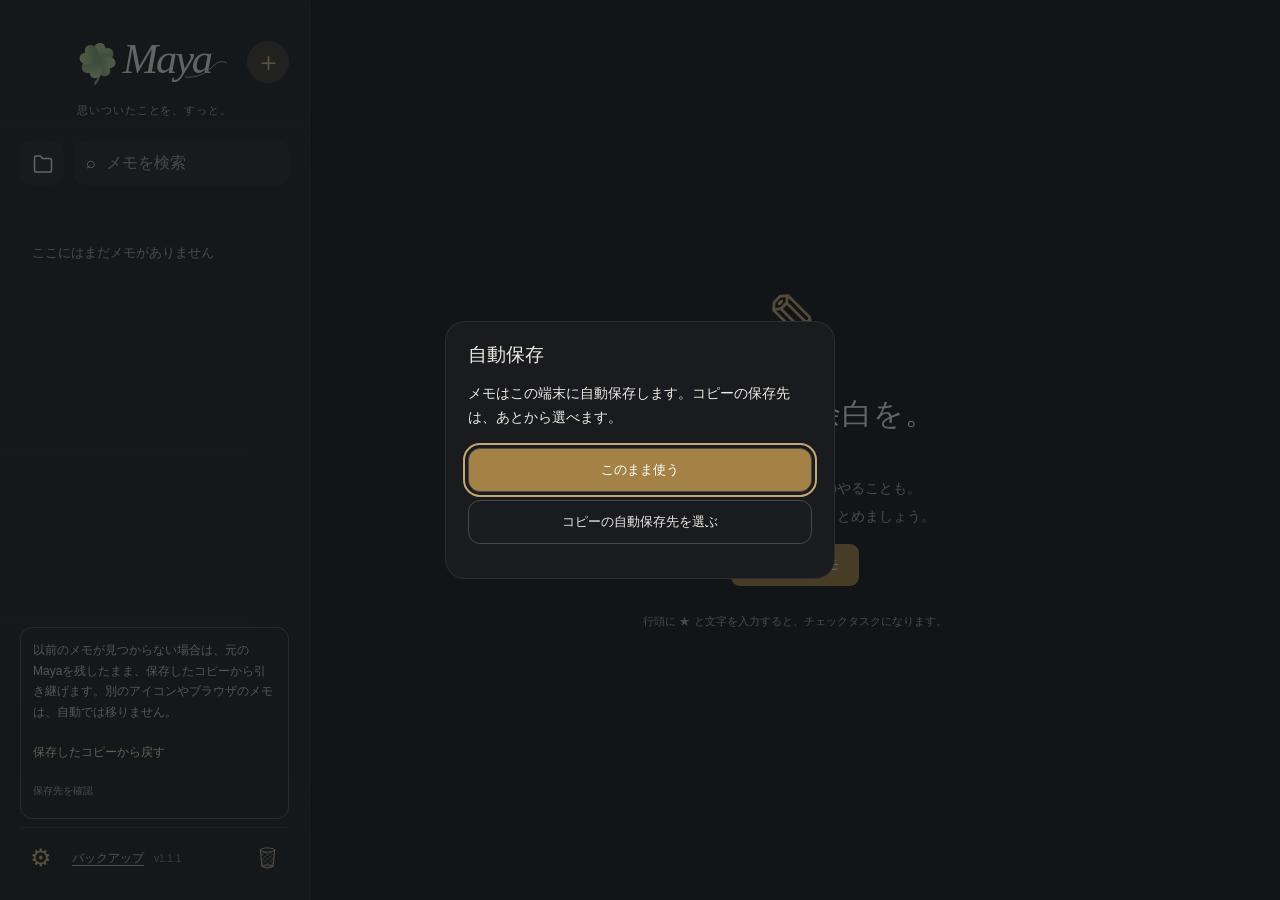
==== commit 3642c6b4: "Release Maya 1.1.1: restore confirmation and folder breadcrumbs" ====
--- a/index.html
+++ b/index.html
@@ -1,7 +1,7 @@
 <!DOCTYPE html>
 <html lang="ja"><head><meta charset="UTF-8"><meta name="viewport" content="width=device-width, initial-scale=1, viewport-fit=cover"><meta name="theme-color" content="#191b1e"><meta name="apple-mobile-web-app-capable" content="yes"><meta name="description" content="自由に書いて、必要な行だけチェックするメモ。"><link rel="manifest" href="./manifest.webmanifest"><link rel="apple-touch-icon" href="./maya-icon-192.png?v=1.1"><link rel="icon" href="./maya-icon.svg" type="image/svg+xml"><meta name="apple-mobile-web-app-title" content="Maya"><title>Maya</title>  
 
-  <script type="module" crossorigin src="./assets/index-CD65QQuu.js"></script>
-  <link rel="stylesheet" crossorigin href="./assets/index-DEHS4kEm.css">
-<meta name="maya-build" content="6a5769ed2943"></head><body><div id="app"><aside id="sidebar"><header><img class="brand" src="./maya-wordmark.svg?v=1.1" alt="Maya"><button id="new" class="icon" aria-label="新規メモ">＋</button></header><div class="intro">思いついたことを、すっと。</div><div class="collection-search-row"><button id="folder-toggle" type="button" aria-label="フォルダを開く" aria-expanded="false" aria-controls="folder-screen" title="フォルダ"><svg viewBox="0 0 24 24" fill="none" stroke="currentColor" stroke-width="1.5" stroke-linecap="round" stroke-linejoin="round" aria-hidden="true"><path d="M3.5 7V5.8A1.8 1.8 0 0 1 5.3 4h4.1l2.2 2.4h7.1a1.8 1.8 0 0 1 1.8 1.8v10a1.8 1.8 0 0 1-1.8 1.8H5.3a1.8 1.8 0 0 1-1.8-1.8V7Z"></path></svg></button><label class="search">⌕ <input id="search" placeholder="メモを検索" aria-label="全メモを検索"></label></div><div id="collection-stage"><section id="folder-screen" aria-label="フォルダ一覧"><nav id="folders" aria-label="フォルダ"></nav></section><section id="note-screen" aria-label="メモ一覧" hidden=""><div id="collection-navigation"></div><p id="list-status" role="status" aria-live="polite" hidden=""></p><div id="search-controls" hidden=""><span id="search-count" role="status"></span><button id="search-prev" aria-label="前の検索結果">▲</button><button id="search-next" aria-label="次の検索結果">▼</button><button id="search-clear" aria-label="検索を終了">×</button></div><div id="notes"></div></section></div><footer><button id="backup" type="button">バックアップ</button><button id="app-version" type="button" aria-label="バージョンと使い方"></button><div id="trash-dock"></div></footer><div id="background-status" hidden=""><span id="local-status" role="status">端末に自動保存</span><span id="last-local-save" role="status"></span><span id="backup-summary" role="status"></span><span id="backup-health" role="status" hidden=""></span></div></aside><main id="main" hidden=""><div id="writing-strip"><button id="sticky-back" type="button" aria-label="メモ一覧へ戻る">‹ メモ</button><button id="editor-search-toggle" type="button" aria-label="メモ内検索を開く" aria-expanded="false" aria-controls="note-search-bar">⌕</button><button id="memo-code" type="button">メモ窓</button><button id="pin-note" type="button" aria-pressed="false" aria-label="このメモをピン留め">☆</button><button id="chrome-grip" type="button" title="タップで最上段へ／下フリックで設定を表示" aria-controls="editor-chrome" aria-expanded="true" aria-label="メモの最上段へ戻る。下にフリックすると上段の設定を表示"><span aria-hidden="true"></span></button></div><div id="note-search-bar" role="search" hidden=""><input id="note-search" type="search" placeholder="このメモ内を検索" aria-label="このメモ内を検索"><span id="note-search-count" role="status"></span><button id="note-search-prev" aria-label="前の一致箇所">▲</button><button id="note-search-next" aria-label="次の一致箇所">▼</button><button id="note-search-clear" aria-label="メモ内検索を終了">×</button></div><div id="scroll"><div id="editor-chrome-slot"><div id="editor-chrome"><header class="edit-header"><button id="back" aria-label="ノート一覧へ戻る"><svg width="18" height="18" viewBox="0 0 24 24" aria-hidden="true"><path d="m15 5-7 7 7 7" fill="none" stroke="currentColor" stroke-width="1.7" stroke-linecap="round" stroke-linejoin="round"></path></svg><span>メモ</span></button><img class="app-label" src="./maya-wordmark.svg?v=1.1" alt="Maya"><button id="undo" type="button" aria-label="直前の編集を元に戻す" title="元に戻す">↶</button><button id="reset" type="button" aria-label="このメモのチェックをすべて解除"><span aria-hidden="true">↺</span> 一括解除</button></header><div class="mode-settings"><button id="memo-mode" type="button" aria-pressed="false">メモ帳モード <span class="toggle"></span></button><button id="date-shortcut" type="button" aria-pressed="false">時間メモ <span class="toggle"></span></button><div id="mode-help" class="mode-help" role="status" hidden=""></div></div><div id="editor-search-controls" hidden=""><span id="editor-search-count"></span><button id="editor-search-prev" aria-label="前の検索結果">▲</button><button id="editor-search-next" aria-label="次の検索結果">▼</button><button id="editor-search-clear" aria-label="検索を終了">×</button></div></div></div><div class="meta"><span id="date"></span><span id="saved" role="status">保存済み</span></div><div id="search-title-preview" hidden=""></div><textarea id="title" spellcheck="false" rows="1" wrap="soft" placeholder="タイトルを入力" aria-label="メモのタイトル"></textarea><div id="editor"></div></div><div id="toolbar" role="toolbar" aria-label="メモの操作"><div class="toolbar-actions" role="group" aria-label="編集と書式"><button data-action="undo" aria-label="元に戻す" title="元に戻す">↶</button><button data-action="task" aria-label="チェックを挿入" title="チェックを挿入">☑</button><button data-action="time" aria-label="時間メモを挿入" title="時間メモを挿入">◷</button><button data-action="bold" aria-label="太字"><b>B</b></button><button data-action="underline" aria-label="下線"><u>U</u></button><button data-action="strike" aria-label="打ち消し線"><s>S</s></button><button data-action="size" aria-label="文字サイズ">Aa</button><button id="continuous" aria-pressed="true" title="改行時に次のチェック行を作成" aria-label="チェックを連続作成">連続 <span class="toggle"></span></button></div><button data-action="link" aria-label="リンク" title="リンク"><svg viewBox="0 0 24 24" aria-hidden="true"><path d="M10 13.5a4 4 0 0 0 5.7 0l3.5-3.5a4 4 0 0 0-5.7-5.7l-2 2M14 10.5a4 4 0 0 0-5.7 0L4.8 14a4 4 0 0 0 5.7 5.7l2-2"/></svg></button><button id="keyboard-dismiss" type="button" aria-label="キーボードを閉じる" title="キーボードを閉じる" hidden=""><svg viewBox="0 0 28 28" fill="none" stroke="currentColor" stroke-width="1.5" stroke-linecap="round" stroke-linejoin="round" aria-hidden="true"><rect x="3" y="4" width="22" height="14" rx="3"></rect><path d="M7 8h1m4 0h1m4 0h1m3 0h0M7 12h1m4 0h1m4 0h1M9 15h10m-9 7 4 3 4-3"></path></svg></button></div></main><section id="empty"><div class="empty-icon">✎</div><h1>頭の中に、余白を。</h1><p>思いついたことも、今日のやることも。<br>ひとつのメモに、自由に書きとめましょう。</p><button id="first" class="primary">＋ 新しいメモ</button><small>行頭に ★ と文字を入力すると、チェックタスクになります。</small></section></div><aside id="update-banner" hidden="" aria-label="Mayaの更新"><p id="update-message"></p><button id="update-apply" type="button">保存して更新</button><button id="update-later" type="button">あとで</button></aside><div id="reminder-toast" role="alert" hidden=""><span></span><button type="button">開く</button><button type="button" aria-label="通知を閉じる">×</button></div><dialog id="backup-dialog"><div class="dialog-heading"><h2>バックアップ</h2><form method="dialog"><button class="dialog-x" aria-label="閉じる">×</button></form></div><p class="backup-intro">メモは自動保存されます。端末を替える前に、コピーを残してください。</p><div class="backup-main-actions"><button id="backup-export" class="primary" type="button">コピーを保存</button><button id="backup-share-ready" class="primary" type="button" hidden="">保存先を選ぶ</button><button id="backup-import" type="button">保存したコピーから戻す</button><input id="backup-file" type="file" accept=".json,.maya,application/json" hidden=""></div><p id="backup-transfer-status" class="backup-feedback" role="status" aria-live="polite"></p><p id="backup-count" class="backup-feedback" role="status" aria-live="polite"></p><details id="backup-more"><summary>その他の設定</summary><button id="auto-backup-local" type="button">自動保存の履歴から戻す</button><div id="auto-backup-list"></div><button id="backup-recover" type="button" hidden="">予備のコピーを確認</button><section class="backup-destination"><p id="backup-destination-label"></p><button id="backup-settings-open" type="button">自動保存先を選ぶ</button><button id="external-backup-now" type="button">今すぐコピーを保存</button><p id="external-backup-status" role="status"></p></section><p id="auto-backup-status" class="backup-secondary" role="status"></p></details><div hidden=""><button id="backup-share" type="button">コピーを共有</button></div></dialog><dialog id="backup-setup" aria-labelledby="backup-setup-title"><h2 id="backup-setup-title">自動保存</h2><p>メモはこの端末に自動保存します。コピーの保存先は、あとから選べます。</p><div class="backup-choices"><button id="setup-device" class="primary" type="button">このまま使う</button><button id="setup-folder" type="button">コピーの自動保存先を選ぶ</button><button id="setup-cloud" type="button" hidden="">コピーを保存</button></div><p id="setup-backup-help" role="status"></p></dialog><dialog id="note-menu"><h2 id="note-menu-title"></h2><div id="note-menu-actions"></div><form method="dialog"><button class="backup-close">閉じる</button></form></dialog><dialog id="appointment-dialog" aria-labelledby="appointment-title"><h2 id="appointment-title">約束の時間</h2><p class="appointment-help">ダイヤルで選び、本文に挿入します。</p><div class="appointment-toggles"><button type="button" id="appointment-month-toggle" aria-pressed="false">月 <span class="toggle"></span></button><button type="button" id="appointment-day-toggle" aria-pressed="false">日 <span class="toggle"></span></button></div><div class="appointment-wheels"><div id="appointment-month-group" class="appointment-group"><span>月</span><div id="appointment-month" class="appointment-wheel" tabindex="0"></div></div><div id="appointment-day-group" class="appointment-group"><span>日</span><div id="appointment-day" class="appointment-wheel" tabindex="0"></div></div><div class="appointment-group"><span>時</span><div id="appointment-hour" class="appointment-wheel" tabindex="0"></div></div><div class="appointment-group"><span>分</span><div id="appointment-minute" class="appointment-wheel" tabindex="0"></div></div></div><button type="button" id="appointment-reminder-toggle" aria-expanded="false">🔔 リマインダー</button><div id="appointment-reminder-options" hidden=""><div class="reminder-offsets"><label><input type="checkbox" value="60">1時間前</label><label><input type="checkbox" value="30">30分前</label><label><input type="checkbox" value="10">10分前</label></div><label><input id="reminder-sound" type="checkbox" checked="">鐘の音</label><label><input id="reminder-popup" type="checkbox">通知ポップアップ</label><button type="button" id="reminder-permission">通知を許可</button><button type="button" id="reminder-calendar">閉じている間も通知：カレンダーに登録</button><p id="reminder-support">このアプリでの通知は起動中に動作します。閉じている間の通知はカレンダーへの登録が必要です。</p><p id="reminder-date"></p></div><p id="appointment-preview" aria-live="polite"></p><div class="dialog-actions"><button type="button" id="appointment-cancel">キャンセル</button><button type="button" id="appointment-insert" class="primary">挿入</button></div></dialog><dialog id="dialog"><form method="dialog"><h2 id="dialog-title"></h2><p id="dialog-text"></p><input id="dialog-input"><div class="dialog-actions"><button value="cancel">キャンセル</button><button id="dialog-ok" value="ok" class="primary">OK</button></div></form></dialog><dialog id="about-dialog"><div class="dialog-heading"><h2 id="about-version">Maya</h2><button id="guide-close" type="button" class="dialog-x" aria-label="閉じる">×</button></div><p>＋で新しいメモ。下のツールバーで書式を変更できます。横に動かすと続きの操作が見えます。</p><label class="setting-check"><input id="youtube-previews" type="checkbox">YouTubeのプレビューを表示</label><p class="backup-secondary">オンにするとYouTubeからサムネイルを読み込みます。</p><button id="update-check" type="button">更新を確認</button><p id="update-status" role="status"></p><p class="backup-secondary">©ふゆもえ</p></dialog>
+  <script type="module" crossorigin src="./assets/index-pE1si0yJ.js"></script>
+  <link rel="stylesheet" crossorigin href="./assets/index-C42Sybxq.css">
+<meta name="maya-build" content="5144317c8c2e"></head><body><div id="app"><aside id="sidebar"><header><img class="brand" src="./maya-wordmark.svg?v=1.1" alt="Maya"><button id="new" class="icon" aria-label="新規メモ">＋</button></header><div class="intro">思いついたことを、すっと。</div><div class="collection-search-row"><button id="folder-toggle" type="button" aria-label="フォルダを開く" aria-expanded="false" aria-controls="folder-screen" title="フォルダ"><svg viewBox="0 0 24 24" fill="none" stroke="currentColor" stroke-width="1.5" stroke-linecap="round" stroke-linejoin="round" aria-hidden="true"><path d="M3.5 7V5.8A1.8 1.8 0 0 1 5.3 4h4.1l2.2 2.4h7.1a1.8 1.8 0 0 1 1.8 1.8v10a1.8 1.8 0 0 1-1.8 1.8H5.3a1.8 1.8 0 0 1-1.8-1.8V7Z"></path></svg></button><label class="search">⌕ <input id="search" placeholder="メモを検索" aria-label="全メモを検索"></label></div><div id="collection-stage"><section id="folder-screen" aria-label="フォルダ一覧"><nav id="folders" aria-label="フォルダ"></nav></section><section id="note-screen" aria-label="メモ一覧" hidden=""><div id="collection-navigation"></div><p id="list-status" role="status" aria-live="polite" hidden=""></p><div id="search-controls" hidden=""><span id="search-count" role="status"></span><button id="search-prev" aria-label="前の検索結果">▲</button><button id="search-next" aria-label="次の検索結果">▼</button><button id="search-clear" aria-label="検索を終了">×</button></div><div id="notes"></div></section></div><footer><button id="backup" type="button">バックアップ</button><button id="app-version" type="button" aria-label="バージョンと使い方"></button><div id="trash-dock"></div></footer><div id="background-status" hidden=""><span id="local-status" role="status">端末に自動保存</span><span id="last-local-save" role="status"></span><span id="backup-summary" role="status"></span><span id="backup-health" role="status" hidden=""></span></div></aside><main id="main" hidden=""><div id="writing-strip"><button id="sticky-back" type="button" aria-label="メモ一覧へ戻る">‹ メモ</button><button id="editor-search-toggle" type="button" aria-label="メモ内検索を開く" aria-expanded="false" aria-controls="note-search-bar">⌕</button><button id="memo-code" type="button">メモ窓</button><button id="pin-note" type="button" aria-pressed="false" aria-label="このメモをピン留め">☆</button><button id="chrome-grip" type="button" title="タップで最上段へ／下フリックで設定を表示" aria-controls="editor-chrome" aria-expanded="true" aria-label="メモの最上段へ戻る。下にフリックすると上段の設定を表示"><span aria-hidden="true"></span></button></div><div id="note-search-bar" role="search" hidden=""><input id="note-search" type="search" placeholder="このメモ内を検索" aria-label="このメモ内を検索"><span id="note-search-count" role="status"></span><button id="note-search-prev" aria-label="前の一致箇所">▲</button><button id="note-search-next" aria-label="次の一致箇所">▼</button><button id="note-search-clear" aria-label="メモ内検索を終了">×</button></div><div id="scroll"><div id="editor-chrome-slot"><div id="editor-chrome"><p id="editor-location" aria-label="現在の階層"></p><header class="edit-header"><button id="back" aria-label="ノート一覧へ戻る"><svg width="18" height="18" viewBox="0 0 24 24" aria-hidden="true"><path d="m15 5-7 7 7 7" fill="none" stroke="currentColor" stroke-width="1.7" stroke-linecap="round" stroke-linejoin="round"></path></svg><span>メモ</span></button><img class="app-label" src="./maya-wordmark.svg?v=1.1" alt="Maya"><button id="undo" type="button" aria-label="直前の編集を元に戻す" title="元に戻す">↶</button><button id="reset" type="button" aria-label="このメモのチェックをすべて解除"><span aria-hidden="true">↺</span> 一括解除</button></header><div class="mode-settings"><button id="memo-mode" type="button" aria-pressed="false">メモ帳モード <span class="toggle"></span></button><button id="date-shortcut" type="button" aria-pressed="false">時間メモ <span class="toggle"></span></button><div id="mode-help" class="mode-help" role="status" hidden=""></div></div><div id="editor-search-controls" hidden=""><span id="editor-search-count"></span><button id="editor-search-prev" aria-label="前の検索結果">▲</button><button id="editor-search-next" aria-label="次の検索結果">▼</button><button id="editor-search-clear" aria-label="検索を終了">×</button></div></div></div><div class="meta"><span id="date"></span><span id="saved" role="status">保存済み</span></div><div id="search-title-preview" hidden=""></div><textarea id="title" spellcheck="false" rows="1" wrap="soft" placeholder="タイトルを入力" aria-label="メモのタイトル"></textarea><div id="editor"></div></div><div id="toolbar" role="toolbar" aria-label="メモの操作"><div class="toolbar-actions" role="group" aria-label="編集と書式"><button data-action="undo" aria-label="元に戻す" title="元に戻す">↶</button><button data-action="task" aria-label="チェックを挿入" title="チェックを挿入">☑</button><button data-action="time" aria-label="時間メモを挿入" title="時間メモを挿入">◷</button><button data-action="bold" aria-label="太字"><b>B</b></button><button data-action="underline" aria-label="下線"><u>U</u></button><button data-action="strike" aria-label="打ち消し線"><s>S</s></button><button data-action="size" aria-label="文字サイズ">Aa</button><button id="continuous" aria-pressed="true" title="改行時に次のチェック行を作成" aria-label="チェックを連続作成">連続 <span class="toggle"></span></button></div><button data-action="link" aria-label="リンク" title="リンク"><svg viewBox="0 0 24 24" aria-hidden="true"><path d="M10 13.5a4 4 0 0 0 5.7 0l3.5-3.5a4 4 0 0 0-5.7-5.7l-2 2M14 10.5a4 4 0 0 0-5.7 0L4.8 14a4 4 0 0 0 5.7 5.7l2-2"/></svg></button><button id="keyboard-dismiss" type="button" aria-label="キーボードを閉じる" title="キーボードを閉じる" hidden=""><svg viewBox="0 0 28 28" fill="none" stroke="currentColor" stroke-width="1.5" stroke-linecap="round" stroke-linejoin="round" aria-hidden="true"><rect x="3" y="4" width="22" height="14" rx="3"></rect><path d="M7 8h1m4 0h1m4 0h1m3 0h0M7 12h1m4 0h1m4 0h1M9 15h10m-9 7 4 3 4-3"></path></svg></button></div></main><section id="empty"><div class="empty-icon">✎</div><h1>頭の中に、余白を。</h1><p>思いついたことも、今日のやることも。<br>ひとつのメモに、自由に書きとめましょう。</p><button id="first" class="primary">＋ 新しいメモ</button><small>行頭に ★ と文字を入力すると、チェックタスクになります。</small></section></div><aside id="update-banner" hidden="" aria-label="Mayaの更新"><p id="update-message"></p><button id="update-apply" type="button">保存して更新</button><button id="update-later" type="button">あとで</button></aside><div id="reminder-toast" role="alert" hidden=""><span></span><button type="button">開く</button><button type="button" aria-label="通知を閉じる">×</button></div><dialog id="backup-dialog"><div class="dialog-heading"><h2>バックアップ</h2><form method="dialog"><button class="dialog-x" aria-label="閉じる">×</button></form></div><p class="backup-intro">メモは自動保存されます。端末を替える前に、コピーを残してください。</p><div class="backup-main-actions"><button id="backup-export" class="primary" type="button">コピーを保存</button><button id="backup-share-ready" class="primary" type="button" hidden="">保存先を選ぶ</button><button id="backup-import" type="button">保存したコピーから戻す</button><input id="backup-file" type="file" accept=".json,.maya,application/json" hidden=""></div><p id="backup-transfer-status" class="backup-feedback" role="status" aria-live="polite"></p><p id="backup-count" class="backup-feedback" role="status" aria-live="polite"></p><details id="backup-more"><summary>その他の設定</summary><button id="auto-backup-local" type="button">自動保存の履歴から戻す</button><div id="auto-backup-list"></div><button id="backup-recover" type="button" hidden="">予備のコピーを確認</button><section class="backup-destination"><p id="backup-destination-label"></p><button id="backup-settings-open" type="button">自動保存先を選ぶ</button><button id="external-backup-now" type="button">今すぐコピーを保存</button><p id="external-backup-status" role="status"></p></section><p id="auto-backup-status" class="backup-secondary" role="status"></p></details><div hidden=""><button id="backup-share" type="button">コピーを共有</button></div></dialog><dialog id="backup-setup" aria-labelledby="backup-setup-title"><h2 id="backup-setup-title">自動保存</h2><p>メモはこの端末に自動保存します。コピーの保存先は、あとから選べます。</p><div class="backup-choices"><button id="setup-device" class="primary" type="button">このまま使う</button><button id="setup-folder" type="button">コピーの自動保存先を選ぶ</button><button id="setup-cloud" type="button" hidden="">コピーを保存</button></div><p id="setup-backup-help" role="status"></p></dialog><dialog id="note-menu"><h2 id="note-menu-title"></h2><div id="note-menu-actions"></div><form method="dialog"><button class="backup-close">閉じる</button></form></dialog><dialog id="appointment-dialog" aria-labelledby="appointment-title"><h2 id="appointment-title">約束の時間</h2><p class="appointment-help">ダイヤルで選び、本文に挿入します。</p><div class="appointment-toggles"><button type="button" id="appointment-month-toggle" aria-pressed="false">月 <span class="toggle"></span></button><button type="button" id="appointment-day-toggle" aria-pressed="false">日 <span class="toggle"></span></button></div><div class="appointment-wheels"><div id="appointment-month-group" class="appointment-group"><span>月</span><div id="appointment-month" class="appointment-wheel" tabindex="0"></div></div><div id="appointment-day-group" class="appointment-group"><span>日</span><div id="appointment-day" class="appointment-wheel" tabindex="0"></div></div><div class="appointment-group"><span>時</span><div id="appointment-hour" class="appointment-wheel" tabindex="0"></div></div><div class="appointment-group"><span>分</span><div id="appointment-minute" class="appointment-wheel" tabindex="0"></div></div></div><button type="button" id="appointment-reminder-toggle" aria-expanded="false">🔔 リマインダー</button><div id="appointment-reminder-options" hidden=""><div class="reminder-offsets"><label><input type="checkbox" value="60">1時間前</label><label><input type="checkbox" value="30">30分前</label><label><input type="checkbox" value="10">10分前</label></div><label><input id="reminder-sound" type="checkbox" checked="">鐘の音</label><label><input id="reminder-popup" type="checkbox">通知ポップアップ</label><button type="button" id="reminder-permission">通知を許可</button><button type="button" id="reminder-calendar">閉じている間も通知：カレンダーに登録</button><p id="reminder-support">このアプリでの通知は起動中に動作します。閉じている間の通知はカレンダーへの登録が必要です。</p><p id="reminder-date"></p></div><p id="appointment-preview" aria-live="polite"></p><div class="dialog-actions"><button type="button" id="appointment-cancel">キャンセル</button><button type="button" id="appointment-insert" class="primary">挿入</button></div></dialog><dialog id="dialog"><form method="dialog"><h2 id="dialog-title"></h2><p id="dialog-text"></p><input id="dialog-input"><div class="dialog-actions"><button value="cancel">キャンセル</button><button id="dialog-ok" value="ok" class="primary">OK</button></div></form></dialog><dialog id="about-dialog"><div class="dialog-heading"><h2 id="about-version">Maya</h2><button id="guide-close" type="button" class="dialog-x" aria-label="閉じる">×</button></div><p>＋で新しいメモ。下のツールバーで書式を変更できます。横に動かすと続きの操作が見えます。</p><label class="setting-check"><input id="youtube-previews" type="checkbox">YouTubeのプレビューを表示</label><p class="backup-secondary">オンにするとYouTubeからサムネイルを読み込みます。</p><button id="update-check" type="button">更新を確認</button><p id="update-status" role="status"></p><p class="backup-secondary">©ふゆもえ</p></dialog>
 <div id="action-status" class="action-status" role="status" aria-live="polite" hidden="" popover="manual"></div></body></html>
--- a/assets/index-C42Sybxq.css
+++ b/assets/index-C42Sybxq.css
@@ -0,0 +1 @@
+:root{color-scheme:dark;font-family:-apple-system,BlinkMacSystemFont,Hiragino Sans,Yu Gothic,sans-serif;color:#eeeae3;background:#191b1e;font-synthesis:none}*{box-sizing:border-box}body{margin:0}button,input{font:inherit}button{border:0;background:none;color:inherit;cursor:pointer;touch-action:manipulation}button:focus-visible,input:focus-visible{outline:2px solid #c6a574;outline-offset:3px}button:hover{background:#292c31}button:disabled{opacity:.4}#app{display:flex;height:100dvh;min-height:0;padding-top:env(safe-area-inset-top)}#sidebar{width:310px;flex-shrink:0;border-right:1px solid #3b3e43;display:flex;flex-direction:column;background:#202226;padding:30px 20px 20px}header{display:flex;align-items:center;justify-content:space-between}.brand{font-size:25px;font-weight:650;letter-spacing:-1px}.dot{color:#c6a574}.icon{font-size:29px;width:42px;height:42px;border-radius:50%;color:#c6a574}.intro{font-size:12px;color:#aaa79f;margin:8px 0 24px}.search{display:flex;align-items:center;gap:10px;background:#292c31;border-radius:10px;padding:10px 12px;color:#aaa79f}.search input{width:100%;border:0;background:none;outline:none;font-size:14px}#notes{overflow:auto;flex:1;margin-top:20px}.note{position:relative;padding:16px 12px;border-bottom:1px solid #3b3e43;border-radius:9px;cursor:pointer;touch-action:pan-y}.note.selected{background:#3d3833}.note h3{font-size:15px;margin:0 30px 7px 0;overflow:hidden;white-space:nowrap;text-overflow:ellipsis}.note p{font-size:12px;color:#aaa79f;margin:0;overflow:hidden;white-space:nowrap;text-overflow:ellipsis}.delete{position:absolute;right:4px;top:17px;color:#aaa79f;border-radius:5px;font-size:16px}aside footer{font-size:11px;color:#aaa79f;padding-top:16px}.no-notes{padding:30px 12px;color:#aaa79f;font-size:13px}main{flex:1;min-width:0;display:flex;flex-direction:column;min-height:0;position:relative;padding:20px clamp(20px,5vw,72px) 0}main[hidden]{display:none}.edit-header{height:38px;flex-shrink:0;font-size:12px;color:#d6bea0}.edit-header button{min-height:38px;border-radius:7px}.app-label{color:#aaa79f;letter-spacing:.3px}#back{display:flex;align-items:center;padding-left:0;font-size:14px}.meta{margin:18px 0 10px;display:flex;justify-content:space-between;font-size:11px;color:#aaa79f}#saved.error{color:#f29a90}#title{border:0;outline:none;background:none;width:100%;font-size:30px;font-weight:700;line-height:1.3;letter-spacing:-.8px;padding:2px 0 14px;flex-shrink:0;color:#eeeae3}#title::placeholder{color:#aaa79f}#scroll{overflow:auto;flex:1;min-height:0;overscroll-behavior:contain;padding-bottom:90px;scroll-padding-bottom:90px}.tiptap{outline:none;min-height:100%;font-size:1.0625rem;line-height:1.5;overflow-wrap:anywhere}.tiptap p{margin:0;min-height:1.5em}.tiptap h2{font-size:22px}.tiptap a{color:#c6a574;text-decoration:underline}.task{display:flex;align-items:flex-start;gap:12px;margin-bottom:8px}.task input{appearance:none;-webkit-appearance:none;width:21px;height:21px;border:1.5px solid #96978e;border-radius:50%;flex-shrink:0;cursor:pointer;margin:6px 0 0}.task input:checked{background:#a48246;border-color:#a48246}.task input:checked:after{content:"✓";display:block;text-align:center;color:#fff;font-size:14px;line-height:18px}.task-content{flex:1;min-width:0;min-height:1.5em}.task[data-checked=true] .task-content{text-decoration:line-through;color:#aaa79f}#toolbar{display:flex;align-items:center;justify-content:center;gap:4px;flex-shrink:0;background:#191b1e;border-top:1px solid #3b3e43;padding:10px 0 calc(10px + env(safe-area-inset-bottom));z-index:3}#toolbar button{height:40px;min-width:38px;border-radius:8px;font-size:18px;white-space:nowrap}#toolbar button.active{background:#3d3833;color:#d6bea0}#toolbar button span{font-size:11px;margin-left:5px}#toolbar .divider{width:1px;height:18px;background:#3b3e43;margin:0 5px}#continuous{font-size:12px!important;display:flex;align-items:center;gap:5px}.toggle{display:inline-block;background:#606168;border-radius:20px;width:26px;height:16px;margin:0!important;position:relative}.toggle:before{content:"";position:absolute;width:12px;height:12px;top:2px;left:2px;border-radius:50%;background:#fff}#continuous[aria-pressed=true] .toggle{background:#c6a574}#continuous[aria-pressed=true] .toggle:before{left:12px}#empty{flex:1;display:flex;align-items:center;justify-content:center;flex-direction:column;text-align:center;padding:25px}#empty[hidden]{display:none}.empty-icon{font-size:70px;color:#c6a574;line-height:1.4}#empty h1{font-size:30px;font-weight:550;letter-spacing:1px}#empty p{font-size:14px;color:#aaa79f;line-height:2}#empty small{font-size:11px;color:#aaa79f;margin-top:28px}.primary{background:#a48246;color:#fff;border-radius:9px;padding:12px 20px;font-size:14px}.primary:hover{background:#8e6e37}dialog{border:1px solid #3b3e43;border-radius:16px;width:min(90vw,380px);padding:24px;background:#191b1e;color:#eeeae3}dialog::backdrop{background:#08090bb3}dialog h2{font-size:19px;margin:0 0 12px}dialog p{font-size:14px;line-height:1.7}dialog input{width:100%;padding:12px;border:1px solid #3b3e43;border-radius:7px;font-size:16px}.dialog-actions{display:flex;justify-content:flex-end;gap:10px;margin-top:22px}.dialog-actions button{border-radius:7px;padding:10px 14px}@media(max-width:700px){#sidebar{width:100%;border:0;padding:18px 22px calc(20px + env(safe-area-inset-bottom))}#app.editing #sidebar{display:none}#app:not(.editing) main{display:none}#empty{display:none}main{padding:6px 20px 0}.meta{margin:9px 0 7px}#title{font-size:27px;padding-bottom:10px}#toolbar{justify-content:space-between;gap:0}#toolbar .divider{margin:0 3px}#toolbar button{min-width:32px}#toolbar button span{margin-left:3px}#toolbar button[data-action=task]{font-size:19px}.intro{margin-bottom:20px}.note{padding:20px 12px}.note h3{font-size:17px}.delete{top:22px}.app-label{font-size:12px}}@media(prefers-reduced-motion:no-preference){button{transition:background .15s}}#editor{min-height:100%;display:flex;flex-direction:column}#editor>.tiptap{flex:1;min-height:280px}.brand{display:block;width:179px;height:auto;letter-spacing:normal}.dot{display:none}#sidebar>header{min-height:48px;gap:12px;align-items:center}#new{width:42px;height:42px;display:grid;place-items:center;font-size:27px;font-weight:300;background:#3d3833;color:#d6bea0;border:1px solid #3b3e43}#new:hover{background:#3d3833}.intro{color:#aaa79f;margin:9px 0 23px;font-size:11px;letter-spacing:.08em}.edit-header{display:grid;grid-template-columns:88px minmax(0,1fr) 88px;align-items:center;height:52px;gap:4px;border-bottom:1px solid #3b3e43}.app-label{display:block;width:145px;max-width:100%;height:auto;justify-self:center}#back{justify-self:start;display:flex;align-items:center;gap:3px;padding:0 7px 0 0;color:#d6bea0;min-height:44px;font-size:13px}#reset{justify-self:end;display:flex;align-items:center;justify-content:center;gap:4px;padding:0 9px;font-size:11px;min-height:36px;background:#292c31;color:#d6bea0;border:1px solid #3b3e43;border-radius:18px}#reset span{font-size:17px;line-height:1}#reset:hover{background:#3d3833}.meta{margin:14px 0 12px;align-items:center;color:#aaa79f;font-size:10px;letter-spacing:.02em}#saved{display:flex;align-items:center;gap:5px}#saved:before{content:"";width:4px;height:4px;border-radius:50%;background:#96978e}#saved.error:before{background:#f29a90}#title{display:block;resize:none;height:40.5px;min-height:40.5px;max-height:81px;padding:0;margin:0 0 16px;line-height:1.35;font-size:30px;font-weight:650;letter-spacing:-.45px;overflow-y:auto;overflow-wrap:anywhere;white-space:pre-wrap;border-radius:0;box-shadow:none;-webkit-appearance:none}.note h3{display:-webkit-box;-webkit-box-orient:vertical;-webkit-line-clamp:2;line-clamp:2;white-space:normal;overflow-wrap:anywhere;line-height:1.5;max-height:3em;font-weight:600}@media(max-width:700px){main{padding:4px 20px 0}.edit-header{grid-template-columns:76px minmax(0,1fr) 76px;height:50px}.app-label{width:131px}#reset{padding:0 8px;font-size:10px}#back{font-size:12px}.meta{margin:12px 0 11px}#title{font-size:27px;line-height:1.35;height:36.45px;min-height:36.45px;max-height:72.9px;margin-bottom:14px}.brand{width:188px}#sidebar>header{min-height:49px}.note h3{font-size:17px}}.task{gap:0;margin-left:-11px;margin-bottom:0;min-height:28px}.task-toggle{display:flex;align-items:center;justify-content:center;flex:0 0 44px;width:44px;height:28px;min-width:44px;min-height:28px;padding:0;margin:0;border:0;border-radius:12px;background:transparent;touch-action:manipulation;user-select:none;-webkit-user-select:none;-webkit-tap-highlight-color:transparent;cursor:pointer}.task-circle{display:flex;align-items:center;justify-content:center;width:22px;height:22px;border:1.5px solid #96978e;border-radius:50%;color:transparent;font-size:14px;line-height:1;pointer-events:none;flex-shrink:0}.task-toggle[aria-checked=true] .task-circle{background:#a48246;border-color:#a48246;color:#fff}.task-toggle:hover{background:#ffffff0a}.task-toggle:active{background:#3d3833}.task-toggle:focus-visible{outline:2px solid #a48246;outline-offset:-3px}.task-content{padding-top:1.25px;padding-bottom:1.25px}html,body{height:100%;overflow:hidden;overscroll-behavior:none}#app{overflow:hidden;--keyboard-gap:0px}#scroll{padding-bottom:24px;scroll-padding-top:12px;scroll-padding-bottom:16px;overflow-x:hidden;-webkit-overflow-scrolling:touch}#editor{min-height:calc(100% - 100px);display:flex;flex-direction:column}#editor>.tiptap{min-height:120px}#title{flex-shrink:initial}#toolbar{transform:none;margin-bottom:var(--keyboard-gap);transition:none}.keyboard-open #toolbar{padding-top:8px;padding-bottom:8px}@media(max-width:700px){.keyboard-open .edit-header{height:44px}.keyboard-open #scroll{padding-bottom:20px}}#reset{min-height:44px;touch-action:manipulation;-webkit-tap-highlight-color:transparent;user-select:none;-webkit-user-select:none}#reset:active{background:#3d3833}.action-status{position:absolute;left:50%;bottom:calc(var(--keyboard-gap) + 78px);transform:translate(-50%);max-width:calc(100% - 32px);padding:10px 16px;border-radius:20px;background:#615247;color:#fff8ef;box-shadow:0 3px 14px #00000040;font-size:12px;white-space:nowrap;pointer-events:none;z-index:5}.action-status[hidden]{display:none}aside footer #backup{display:block;margin-top:12px;padding:8px 0;color:#d6bea0;font-size:13px;text-decoration:underline;text-underline-offset:3px;min-height:40px}.backup-actions{display:flex;flex-direction:column;gap:10px}.backup-actions button{padding:12px 16px;border-radius:9px;min-height:44px}.backup-close{display:block;margin-left:auto;padding:12px;font-size:14px}.history-item{display:block;width:100%;text-align:left;font-size:13px;padding:12px 6px;border-bottom:1px solid #3b3e43;line-height:1.6}#cloud-history-list{max-height:250px;overflow:auto;margin:12px 0}#backup-dialog{max-height:85dvh;overflow:auto}#sync-feedback{margin:14px 0 18px}#sync-feedback[hidden],#sync-progress[hidden]{display:none}#sync-progress{display:block;width:100%;height:6px;border:0;border-radius:8px;overflow:hidden;accent-color:#a48246;background:#35383e}#sync-progress::-webkit-progress-bar{background:#35383e;border-radius:8px}#sync-progress::-webkit-progress-value{background:#a48246;border-radius:8px}#sync-progress:not([value]){background:linear-gradient(90deg,#35383e,#a48246,#35383e);background-size:200% 100%;animation:sync-moving 1.3s linear infinite}#sync-progress:not([value])::-webkit-progress-bar{background:transparent}@keyframes sync-moving{to{background-position:-200% 0}}@media(prefers-reduced-motion:reduce){#sync-progress:not([value]){animation:none}}#sync-result{margin:8px 0 0;font-size:14px;line-height:1.6;color:#d6bea0}#sync-result.error{color:#f29a90}#cloud-sync{background:#292c31;touch-action:manipulation}#cloud-sync:disabled{opacity:.65;cursor:wait}.backup-help{font-size:13px;line-height:1.7;color:#aaa79f}.mode-settings{display:flex;align-items:center;gap:14px;flex-shrink:0;padding:8px 0;border-bottom:1px solid #3b3e43}.mode-settings button{display:flex;align-items:center;gap:7px;font-size:12px;min-height:36px;padding:0 6px;border-radius:8px}.mode-settings>span{font-size:10px;color:#aaa79f;line-height:1.5}.mode-settings [aria-pressed=true] .toggle{background:#c6a574}.mode-settings [aria-pressed=true] .toggle:before{left:12px}#folders{margin:12px 0 0;max-height:30vh;overflow:auto;flex-shrink:0}.folder{display:block;width:100%;text-align:left;font-size:13px;line-height:1.5;padding:9px 12px;border-radius:7px;overflow-wrap:anywhere;min-height:38px}.folder.active,.folder-tools .active{background:#3d3833;color:#d6bea0}.folder-tools{display:flex;justify-content:space-between;gap:8px;border-top:1px solid #3b3e43;margin-top:6px;padding-top:5px}.folder-tools button{font-size:11px;min-height:38px;border-radius:6px}.drop-target{outline:2px dashed #a48246;background:#3d3833}#list-status{font-size:11px;line-height:1.5;color:#d6bea0;margin:7px 0 0}#list-status:empty{display:none}#notes{margin-top:10px}.note-shell{position:relative;overflow:hidden;border-radius:9px;flex-shrink:0}.note-shell>.note{background:#202226;z-index:1;transition:transform .18s ease;min-height:88px;padding-right:52px;user-select:none;-webkit-user-select:none;-webkit-touch-callout:none}.note-shell>.note.selected{background:#3d3833}.note-shell.swiped>.note{transform:translate(-88px)}.note h3{margin-right:0;padding-right:0}.note .delete{right:0;top:1px;width:48px;height:48px;font-size:29px;line-height:1;font-weight:300;color:#c7a69c;display:grid;place-items:center;z-index:2}.note .delete[aria-label=メモを復元]{font-size:12px}.note-more{position:absolute;right:4px;bottom:3px;width:44px;height:36px;font-size:23px;color:#aaa79f;border-radius:7px}.swipe-trash{position:absolute;right:0;top:0;bottom:0;width:88px;color:#fff;background:#b46d66;font-size:12px;visibility:hidden}.note-shell.swiped>.swipe-trash{visibility:visible}.swipe-trash:hover{background:#a55b54}#note-menu{max-height:80dvh;overflow:auto}#note-menu h2{font-size:17px;overflow-wrap:anywhere}#note-menu-actions{display:flex;flex-direction:column;gap:4px}#note-menu-actions button{text-align:left;min-height:44px;padding:10px;border-radius:7px;font-size:14px;overflow-wrap:anywhere}.danger{color:#f29a90}.auto-backup{border:1px solid #3b3e43;border-radius:12px;padding:14px;margin:16px 0;background:#292c31}.auto-backup h3{margin:0;font-size:14px}.auto-backup h3 span{color:#d6bea0;font-size:11px;margin-left:8px}.auto-backup p{font-size:12px;line-height:1.7;margin:8px 0}.auto-backup>button{display:block;text-align:left;font-size:12px;padding:9px 0;min-height:40px;text-decoration:underline;text-underline-offset:3px}#auto-backup-list{max-height:240px;overflow:auto}#auto-backup-status.error{color:#f29a90}@media(max-width:700px){.mode-settings{gap:9px;padding:3px 0}.mode-settings button{font-size:11px}.mode-settings>span{font-size:9px;max-width:125px}#sidebar{padding-top:14px}.intro{margin-bottom:12px}#folders{max-height:28vh}.note-shell>.note{padding-top:15px;padding-bottom:15px}.note .delete{top:0}}@media(prefers-reduced-motion:reduce){.note-shell>.note{transition:none}}#backup-health{display:block;color:#f29a90;margin-top:8px;line-height:1.6}#backup-health[hidden]{display:none}#appointment-dialog{width:min(92vw,400px);padding:22px;overflow:auto}#appointment-dialog h2{margin-bottom:5px}.appointment-help{font-size:12px;color:#aaa79f;margin:5px 0 14px}.appointment-toggles{display:flex;gap:18px;margin-bottom:14px}.appointment-toggles button{display:flex;align-items:center;gap:9px;min-height:40px;padding:4px 10px;border-radius:8px;font-size:13px}.appointment-toggles [aria-pressed=true] .toggle{background:#c6a574}.appointment-toggles [aria-pressed=true] .toggle:before{left:12px}.appointment-wheels{display:flex;gap:6px;justify-content:center}.appointment-group{flex:1;min-width:0;max-width:100px;text-align:center}.appointment-group[hidden]{display:none}.appointment-group>span{font-size:11px;color:#aaa79f}.appointment-wheel{height:200px;overflow-y:auto;overscroll-behavior:contain;scroll-snap-type:y mandatory;padding:80px 0;scrollbar-width:none;border-radius:12px;background:linear-gradient(to bottom,#292c31,#191b1e 39%,#3d3833 40% 60%,#191b1e 61%,#292c31);-webkit-overflow-scrolling:touch;touch-action:pan-y}.appointment-wheel::-webkit-scrollbar{display:none}.appointment-wheel button{display:block;flex-shrink:0;width:100%;height:40px;min-height:40px;padding:0;font-size:21px;line-height:40px;color:#aaa79f;scroll-snap-align:center;font-variant-numeric:tabular-nums;border-radius:0}.appointment-wheel button[aria-selected=true]{color:#d6bea0;font-weight:600}.appointment-wheel button:hover{background:transparent}.appointment-wheel:focus-visible{outline:2px solid #c6a574;outline-offset:2px}#appointment-preview{text-align:center;font-size:20px!important;line-height:1.4!important;color:#d6bea0;min-height:28px;margin:18px 0 5px!important;font-variant-numeric:tabular-nums}.folder-pictogram{display:block;width:21px;height:21px;flex:0 0 21px;fill:#c9a55c22;stroke:currentColor;stroke-width:1.6;stroke-linecap:round;stroke-linejoin:round;color:#c6a574}.folder{display:flex;align-items:center;gap:9px}.folder>span{min-width:0;overflow-wrap:anywhere}.folder-tools{align-items:center;gap:12px;padding-top:10px;padding-bottom:6px}.folder-tools .folder-add{display:flex;align-items:center;justify-content:flex-start;gap:9px;flex:0 1 auto;min-height:44px;padding:8px 0;font-size:14px;font-weight:400;color:#d6bea0;background:transparent;border:0;border-radius:0;box-shadow:none;text-align:left}.folder-tools .folder-add:hover{background:transparent;color:#d6bea0}.folder-tools .folder-add:active{background:transparent;color:#c6a574}.folder-add .folder-pictogram{width:21px;height:21px;flex-basis:21px;color:#d6bea0;fill:none}.folder-tools>button:not(.folder-add){min-height:44px;flex-shrink:0}.folder-tools{align-items:flex-start;justify-content:space-between;padding-top:8px}.folder-tools .folder-trash{display:flex;flex-direction:column;align-items:center;justify-content:flex-start;gap:3px;padding:5px 8px 6px;min-width:64px;font-size:11px;font-weight:400;color:#d6bea0;border-radius:8px;background:transparent}.folder-tools .folder-trash:hover{background:#3d3833}.folder-tools .folder-trash.active{color:#d6bea0;background:#3d3833}.trash-pictogram{display:block;width:27px;height:31px;fill:none;stroke:currentColor;stroke-width:1.3;stroke-linecap:round;stroke-linejoin:round}.trash-pictogram .basket-mesh{stroke-width:.7;opacity:.7}#sidebar{--collection-inset:12px}.folder-tools .folder-add{padding-left:var(--collection-inset)}.folder-shell{position:relative;overflow:hidden;border-radius:7px;flex-shrink:0}.folder-shell>.folder{position:relative;z-index:1;background:#202226;transition:transform .18s ease;touch-action:pan-y;min-height:44px;-webkit-touch-callout:none;user-select:none;-webkit-user-select:none}.folder-shell>.folder.active{background:#3d3833}.folder-shell.swiped>.folder{transform:translate(-88px)}.folder-shell.swiped>.swipe-trash{visibility:visible}.folder-shell .swipe-trash{border-radius:0}.trashed-folder-title{display:flex;gap:7px;align-items:center}dialog[open].viewport-dialog{position:fixed;left:0;right:0;bottom:auto;margin:0 auto;overflow:auto;overscroll-behavior:contain;scroll-padding-block:16px 80px;-webkit-overflow-scrolling:touch}dialog.viewport-dialog input,dialog.viewport-dialog textarea{scroll-margin-block:16px 80px}#dialog.input-dialog{padding:18px}#dialog.input-dialog h2{font-size:18px;margin-bottom:10px}#dialog.input-dialog #dialog-text{margin:0 0 12px;font-size:12px;line-height:1.5}#dialog.input-dialog .dialog-actions{position:sticky;bottom:0;background:#191b1e;padding:12px 0 0;margin-top:12px;z-index:1}#dialog.input-dialog .dialog-actions button{min-height:44px}#dialog.input-dialog input{min-height:44px;font-size:16px}@media(prefers-reduced-motion:reduce){.folder-shell>.folder{transition:none}}.note-shell>.note{padding-left:var(--collection-inset)}#folders>.folder-tools{border-top:0;border-bottom:1px solid #3b3e43;margin-top:0;margin-bottom:6px;padding-top:0;padding-bottom:8px}.search input{font-size:16px;min-width:0}.search{min-width:0}.edit-header{grid-template-columns:70px minmax(0,1fr)40px 90px;gap:4px}#undo{font-size:26px;min-height:40px;width:36px;color:#d6bea0;padding:0}#undo:disabled{opacity:.25}.mode-settings{position:relative;gap:12px}.mode-settings button{font-size:11px}.mode-help{position:absolute;left:0;right:0;top:100%;z-index:9;padding:12px 14px;border:1px solid #3b3e43;border-radius:10px;background:#292c31;box-shadow:0 5px 18px #00000040;font-size:12px;line-height:1.7}.mode-help:before{content:"";position:absolute;top:-6px;left:25px;width:10px;height:10px;border-left:1px solid #3b3e43;border-top:1px solid #3b3e43;background:#292c31;transform:rotate(45deg)}.mode-help[hidden]{display:none}#toolbar{justify-content:flex-start;overflow-x:auto;scrollbar-width:none;gap:2px}#toolbar::-webkit-scrollbar{display:none}#toolbar button{flex:0 0 auto;min-width:36px}#toolbar [data-action=time],#toolbar [data-action=task]{display:flex;align-items:center;justify-content:center;gap:2px;padding:0 5px}.clock-pictogram{width:21px;height:21px;fill:none;stroke:currentColor;stroke-width:1.6;stroke-linecap:round;stroke-linejoin:round}#toolbar .divider{flex:0 0 1px;margin:0 2px}#sidebar{position:relative}#sidebar footer{padding-right:75px}#trash-dock{position:absolute;right:24px;bottom:calc(20px + env(safe-area-inset-bottom));z-index:3}#trash-dock .folder-trash{display:flex;flex-direction:column;align-items:center;gap:3px;min-width:64px;min-height:64px;padding:5px 8px;color:#d6bea0;font-size:11px;border-radius:8px}#trash-dock .folder-trash.active{background:#3d3833;color:#d6bea0}.trash-fill{fill:#b39d7d;stroke:none;opacity:.75}#folders>.folder-tools{min-height:44px;padding-bottom:3px}#search-controls,#editor-search-controls{display:flex;align-items:center;gap:5px;min-height:34px;padding:3px 0;color:#d6bea0;font-size:12px;flex-shrink:0}#search-controls[hidden],#editor-search-controls[hidden]{display:none}#search-count,#editor-search-count{flex:1}#search-controls button,#editor-search-controls button{min-width:32px;min-height:32px;border-radius:7px}mark,.search-hit{background:#66522b;color:inherit;border-radius:2px}.search-current{background:#927035;box-shadow:0 0 0 1px #dab679}#search-title-preview{font-size:13px;line-height:1.7;margin-bottom:6px;color:#d6bea0;white-space:pre-wrap}#search-title-preview[hidden]{display:none}#app.search-keyboard{position:fixed;top:var(--search-top);left:var(--search-left);height:var(--search-height);width:var(--search-width);padding-top:0}#app.search-keyboard #sidebar footer,#app.search-keyboard #trash-dock{display:none}#app.search-keyboard #folders{max-height:78px}#app.search-keyboard #sidebar{padding-top:10px}#appointment-reminder-toggle{display:block;margin:10px 0 4px;padding:8px 0;min-height:40px;font-size:13px;color:#d6bea0}#appointment-reminder-options{padding:12px;border:1px solid #3b3e43;background:#292c31;border-radius:10px;font-size:12px;line-height:1.7}#appointment-reminder-options[hidden]{display:none}#appointment-reminder-options label{display:flex;align-items:center;gap:6px;min-height:32px}#appointment-reminder-options input{width:17px;min-height:17px;height:17px;margin:0;accent-color:#a48246}.reminder-offsets{display:flex;gap:10px;flex-wrap:wrap}#appointment-reminder-options button{display:block;text-align:left;font-size:12px;padding:8px 0;min-height:36px;color:#d6bea0;text-decoration:underline}#appointment-reminder-options p{font-size:11px;line-height:1.6;margin:7px 0}.appointment-wheel{touch-action:none}.time-memo-text{color:#d6bea0}#reminder-toast{position:fixed;z-index:100;left:16px;right:16px;top:calc(16px + env(safe-area-inset-top));display:flex;align-items:center;gap:10px;background:#292c31;padding:16px;border:1px solid #c6a574;border-radius:14px;box-shadow:0 8px 30px #00000040;font-size:14px}#reminder-toast[hidden]{display:none}#reminder-toast span{flex:1}#reminder-toast button{padding:6px;min-height:36px}@media(max-width:700px){.edit-header{grid-template-columns:50px minmax(0,1fr)32px 68px;gap:4px}.edit-header .app-label{width:125px}#undo{width:32px}#reset{font-size:9px;padding:0 5px}.mode-settings{gap:10px}.mode-settings button{font-size:11px;padding:0 2px}#toolbar button{min-width:32px}#toolbar [data-action=time],#toolbar [data-action=task]{padding:0 3px}#toolbar button span{font-size:10px}#continuous{font-size:10px!important}#trash-dock{right:24px}}#back{white-space:nowrap;min-width:0;gap:2px;padding-right:0}#back svg{flex:0 0 18px}#back span{flex-shrink:0;writing-mode:horizontal-tb}.edit-header{grid-template-columns:64px minmax(0,1fr)40px 90px}.brand{width:146px}.app-label{width:104px}input,textarea{color:inherit}input::placeholder{color:#aaa79f}dialog input{background:#202226}::selection{background:#736048;color:#fff8ef}@media(max-width:700px){.edit-header{grid-template-columns:58px minmax(0,1fr)32px 68px;gap:3px}.edit-header .app-label{width:90px}.brand{width:152px}}#writing-strip{display:flex;align-items:center;flex:0 0 28px;min-height:28px;gap:8px;position:relative;z-index:12}#chrome-grip{display:block;flex:1;min-height:44px;padding:0;background:transparent!important;border:0;box-shadow:none;touch-action:pan-y}.folder-expand{z-index:2;position:absolute;right:44px;top:0;bottom:0;width:44px;font-size:24px;color:#b8c4ac;border-radius:8px}.has-update{position:relative}.has-update:after{content:"!";position:absolute;right:-4px;top:0;width:15px;height:15px;border-radius:50%;background:#c6a574;color:#191b1e;font-size:11px;font-weight:750;text-align:center;line-height:15px}.settings-row.has-update:after{right:16px;top:8px}#update-banner.update-notice-inline{position:static;margin:0 0 20px;max-width:none;box-shadow:none}#update-banner.update-notice-inline button{display:none}#editor-chrome{position:relative;background:#191b1e;padding-bottom:2px}#editor-chrome .edit-header{height:48px}#main.chrome-peek #editor-chrome{position:absolute;z-index:11;top:44px;left:clamp(20px,5vw,72px);right:clamp(20px,5vw,72px);padding:4px 10px 10px;border:1px solid #3b3e43;border-radius:0 0 14px 14px;box-shadow:0 10px 24px #0006}#main.chrome-peek #scroll{scrollbar-gutter:auto}.mode-help{position:relative;top:auto;flex-basis:100%;margin-bottom:4px;box-shadow:none}.mode-settings{flex-wrap:wrap;gap:4px 12px}#toolbar{padding:3px 0 calc(3px + env(safe-area-inset-bottom));min-height:42px}#toolbar button{height:36px}#toolbar [data-action=undo]{font-size:25px;color:#d6bea0}.keyboard-open #toolbar{padding-top:1px;padding-bottom:1px;min-height:40px}.folder-more{position:absolute;right:2px;top:50%;transform:translateY(-50%);z-index:2;width:42px;min-height:44px;font-size:23px;color:#aaa79f;border-radius:8px}.folder-shell.swiped>.folder-more{visibility:hidden;pointer-events:none}.collection-back-preview #note-screen{position:absolute;inset:0;z-index:2;background:#202226}.collection-back-preview #folder-screen{position:relative;z-index:1}.back-dragging{border-radius:16px 0 0 16px;overflow:hidden}@media(max-width:700px){#app.back-preview #sidebar{display:flex;position:relative;z-index:1}#app.back-preview #main{display:flex;position:absolute;inset:0;z-index:2;background:#191b1e;padding-top:calc(4px + env(safe-area-inset-top));border-radius:16px 0 0 16px}#app{overflow:hidden}#main,#note-screen{touch-action:pan-y}}@media(max-width:700px){#editor-chrome .edit-header{height:44px}#main.chrome-peek #editor-chrome{left:20px;right:20px}.keyboard-open #scroll{padding-bottom:10px}main{padding-top:0}}#editor{min-height:calc(100% - 64px)}#editor-chrome .edit-header{height:54px;padding-bottom:6px}#editor-chrome #reset{align-self:center}@media(max-width:700px){#editor-chrome .edit-header{height:52px;padding-bottom:6px}.mode-settings{column-gap:8px}}#app-version{display:block;font-size:10px;min-height:32px;padding:2px 0;color:#aaa79f}#about-dialog{max-height:85dvh;overflow:auto}#about-dialog h3{font-size:14px;margin:18px 0 6px}#about-dialog p{font-size:12px}#update-check{min-height:40px;padding:8px 12px;background:#3d3833;border-radius:8px}#update-banner{position:fixed;z-index:70;left:max(16px,env(safe-area-inset-left));right:max(16px,env(safe-area-inset-right));top:calc(12px + env(safe-area-inset-top));max-width:560px;margin:auto;border:1px solid #8c7653;background:#292c31;padding:12px 16px;border-radius:14px;box-shadow:0 10px 30px #0008;font-size:12px}#update-banner[hidden]{display:none}#update-banner p{margin:0 0 8px;line-height:1.6;white-space:pre-wrap}#update-banner button{min-height:40px;border-radius:7px;padding:8px 12px}#update-apply{background:#c6a574;color:#191b1e}#backup-transfer-status{font-size:12px;color:#d6bea0;white-space:pre-wrap}#release-notice{position:fixed;z-index:90;left:max(16px,env(safe-area-inset-left));right:max(16px,env(safe-area-inset-right));bottom:calc(16px + env(safe-area-inset-bottom));max-width:560px;max-height:60dvh;overflow:auto;margin:auto;padding:16px;background:#292c31;color:#eee;border:1px solid #8c7653;border-radius:14px;box-shadow:0 10px 30px #0008;font-size:13px}#release-notice[hidden]{display:none}#release-notice p{white-space:pre-wrap;line-height:1.6}#release-notice a{display:block;color:#e1bf8c;padding:12px 0}#release-notice button{min-height:44px;padding:8px 16px}#writing-strip{gap:6px;min-height:44px;flex-basis:44px}#sticky-back{display:flex;align-items:center;justify-content:center;flex:0 0 70px;height:36px;border-radius:999px;border:1px solid #57554d;background:#343730;color:#e5e8db;white-space:nowrap;font-size:13px;box-shadow:0 3px 10px #0003}#pin-note{order:3;flex:0 0 36px;height:36px;border-radius:50%;font-size:23px;color:#c6d6a7}#pin-note[aria-pressed=true]{background:#394335;color:#d4eab0}#share-note{order:4;flex:0 0 40px;width:40px;min-height:44px;padding:9px;border-radius:10px;color:#c9d0c1}#share-note svg{display:block;width:22px;height:22px}#home-logo{display:inline-flex;align-items:center;min-height:44px;padding:0;border-radius:10px;line-height:0;flex-shrink:0}#home-logo:hover{background:transparent}#settings-dialog{max-height:85dvh;overflow:auto}#settings-dialog .settings-row{display:flex;align-items:center;justify-content:space-between;width:100%;min-height:52px;border-bottom:1px solid #ffffff16;padding:8px 0;font-size:15px}#settings-display h3{font-size:12px;font-weight:500;color:#9ba393;margin:24px 0 14px}#settings-display .setting-check{font-size:14px}#settings-display .backup-secondary{font-size:11px;margin:10px 0 0}#about-dialog .settings-version{font-size:12px;font-weight:400;color:#aaa79f;margin:0 0 20px}#update-in-dialog{width:100%;margin-top:12px;min-height:44px}#update-in-dialog[hidden]{display:none}#data-recovery-panel{flex-shrink:0;margin-top:12px;padding:12px;border:1px solid #555b4e;border-radius:12px;font-size:12px;line-height:1.7;color:#c1c8b8}#data-recovery-panel[hidden]{display:none}#data-recovery-panel p{margin:0 0 8px}#data-recovery-panel button{display:block;min-height:44px;text-align:left;color:#d7e5bf;padding:8px 0}#data-recovery-panel button[hidden]{display:none}#data-recovery-panel details{font-size:10px;color:#aaa79f}#data-recovery-panel summary{min-height:32px;cursor:pointer;display:flex;align-items:center}#storage-details{white-space:pre-wrap;overflow-wrap:anywhere}#shared-note-view{width:100%;max-width:none;height:100dvh;max-height:100dvh;margin:0;border:0;border-radius:0;padding:calc(12px + env(safe-area-inset-top)) max(22px,env(safe-area-inset-right)) calc(24px + env(safe-area-inset-bottom));overflow:auto;background:#191b1e}#shared-note-view>header{max-width:720px;margin:auto;color:#aaa79f;font-size:12px;gap:12px}#shared-note-view>header button{min-height:44px;padding:8px 12px;border-radius:10px;color:#c6d6a7}#shared-note-view article{max-width:720px;margin:28px auto;overflow-wrap:anywhere}#shared-note-title{font-size:28px;line-height:1.4;white-space:pre-wrap}#shared-note-body{font-size:17px;line-height:1.7;white-space:pre-wrap}#shared-note-body p{min-height:1.7em;margin:0}#shared-note-body a{color:#c6a574}#shared-note-body pre{white-space:pre-wrap;background:#22262a;padding:12px;border-radius:10px}.shared-task{display:flex;gap:12px}.shared-task[data-checked=true]{color:#aaa79f;text-decoration:line-through}.shared-note-caption{max-width:720px;margin:40px auto 0;font-size:11px;color:#aaa79f}.note-share-actions{display:flex;flex-direction:column;gap:4px}.note-share-actions button{text-align:left;min-height:48px;padding:10px 8px;font-size:14px;border-radius:8px}.note-share-actions button[hidden]{display:none}#note-share-status{font-size:12px;color:#c6d6a7;overflow-wrap:anywhere}#note-share-fallback{font-size:14px;color:inherit;background:#292c31}#editor-chrome #back{visibility:hidden;pointer-events:none}#note-search-bar{display:flex;align-items:center;gap:3px;min-width:0;flex-shrink:0;padding:4px 6px;margin:0 0 7px;border:1px solid #3b3e43;border-radius:999px;background:#22262a}#note-search-bar input{flex:1;min-width:0;width:0;border:0;outline:none;background:transparent;font-size:16px;padding:5px 7px}#note-search-bar button{flex:0 0 30px;min-height:34px;padding:0;border-radius:50%;font-size:12px}#note-search-count{font-size:10px;white-space:nowrap;color:#bac8a8}#toolbar{display:grid;grid-template-columns:repeat(8,minmax(0,1fr));gap:2px;overflow:visible;width:100%;padding:4px 0 calc(4px + env(safe-area-inset-bottom));flex-shrink:0;z-index:30}#toolbar button{min-width:0!important;width:100%;padding:0!important;height:38px;font-size:17px}#toolbar button span:not(.toggle){display:none}#toolbar .divider{display:none}#toolbar #continuous{grid-column:1/-1;justify-content:center;min-height:30px;height:30px;font-size:11px!important}#continuous .toggle{flex-shrink:0}#continuous[hidden]{display:none}.keyboard-open #toolbar{padding-bottom:2px}.folder-breadcrumb{display:flex;gap:8px;flex-shrink:0;position:sticky;top:0;z-index:3;background:#202226;padding:6px 0}.folder-breadcrumb button{min-height:40px;border-radius:999px;padding:6px 13px;border:1px solid #484b43;font-size:12px;background:#30352e}.pin-marker{color:#c6d6a7}.note-shell>.note,.folder-shell>.folder{transition:transform .48s cubic-bezier(.16,1,.3,1),background .22s ease}#main.chrome-peek #editor-chrome{top:92px;animation:chrome-reveal .46s cubic-bezier(.16,1,.3,1)}@keyframes chrome-reveal{0%{opacity:0;transform:translateY(-14px)}to{opacity:1;transform:translateY(0)}}button{transition:background .22s ease,box-shadow .22s ease}button:active{box-shadow:inset 0 0 0 999px #ffffff08}@media(min-width:701px){#toolbar{grid-template-columns:repeat(8,minmax(32px,46px)) minmax(120px,1fr)}#toolbar #continuous{grid-column:auto;height:38px}}@media(prefers-reduced-motion:reduce){*,*:before,*:after{animation:none!important;transition:none!important}}#app.visual-keyboard{position:fixed;top:var(--visible-top);height:var(--visible-height);left:0;right:0;padding-top:0;width:100%}.visual-keyboard main{padding-top:0}.visual-keyboard #toolbar{margin-bottom:0}#search-prev,#search-next{display:none}.search-result-group{border-bottom:1px solid #41463e;padding:12px 0 16px}.search-result-group h3{margin:0;padding:0 8px;font-size:15px;line-height:1.5;overflow-wrap:anywhere;color:#eeeae3}.search-result-path{margin:4px 8px 9px;color:#a3b397;font-size:11px;overflow-wrap:anywhere}.search-result-hit{display:block;width:100%;text-align:left;min-height:48px;border-radius:12px;padding:10px 12px;margin:3px 0;background:#282e28;line-height:1.7}.search-result-hit:hover,.search-result-hit:focus-visible{background:#354032}.search-result-field{display:block;color:#b9c6ad;font-size:10px;margin-bottom:2px}.search-result-excerpt{display:block;font-size:13px;white-space:pre-wrap;overflow-wrap:anywhere}.search-result-hit mark{background:#b9d994;color:#182319;border-radius:4px;padding:1px 2px;font-weight:600}#search-controls{flex-wrap:wrap}#search-count{min-width:0;line-height:1.6}#collection-stage{position:relative;display:flex;flex-direction:column;flex:1;min-height:0;overflow:hidden;margin-top:18px;isolation:isolate}#folder-screen,#note-screen{display:flex;flex:1;min-height:0;flex-direction:column;overflow:hidden}#folder-screen[hidden],#note-screen[hidden]{display:none!important}.collection-title{font-size:27px;font-weight:680;letter-spacing:-.7px;line-height:1.25;margin:8px 0 16px;overflow-wrap:anywhere;outline:none}#folder-screen .collection-title{margin-top:0}#folder-screen #folders{flex:1;min-height:0;max-height:none;overflow:auto;margin:0;padding-bottom:12px}#folder-screen .folder{display:flex;align-items:center;gap:10px;min-height:54px;padding-top:13px;padding-bottom:13px;font-size:15px;border-bottom:1px solid #ffffff0b;border-radius:10px}#folder-screen .folder>span:not(.folder-count){flex:1;min-width:0;overflow-wrap:anywhere}.folder-count{margin-left:auto;color:#aaa79f;font-size:12px;font-variant-numeric:tabular-nums;flex:0 0 auto!important;padding-left:8px}#folder-screen .collection-destination:after{content:"›";font-size:22px;font-weight:300;color:#aaa79f}#folder-screen .folder-tools{margin-bottom:10px;padding-bottom:10px}#collection-navigation{flex:none;padding:0 2px 8px}#collection-navigation .folder-breadcrumb{margin:0 0 10px;display:flex}#collection-navigation .folder-breadcrumb button{min-height:44px;padding:6px 10px 6px 0;color:#d6bea0;font-size:14px;border-radius:12px}#collection-navigation .collection-title{margin:0 0 5px}.collection-path{margin:0;font-size:11px;line-height:1.5;color:#aaa79f;overflow-wrap:anywhere}.subfolder-add{min-height:36px;padding:4px 0;color:#d6bea0;font-size:12px}#note-screen #notes{flex:1;min-height:0;overflow:auto;margin-top:0;overscroll-behavior:contain}#app.search-keyboard #folder-screen #folders{max-height:none}@media(max-width:700px){#collection-stage{margin-top:14px}.collection-title{font-size:29px}#collection-navigation{padding-bottom:6px}}@media(prefers-reduced-motion:reduce){#folder-screen,#note-screen{animation:none!important}}.restore-conflict{display:inline-block;margin-left:8px;font-size:10px;font-weight:400;color:#d6bea0}#toolbar{position:relative;display:grid;grid-template-columns:repeat(6,minmax(0,1fr));height:calc(44px + env(safe-area-inset-bottom));min-height:44px;gap:1px;padding:2px 0 calc(2px + env(safe-area-inset-bottom));align-items:center;overflow:visible}#toolbar>button{height:38px;min-height:38px;width:100%;font-size:20px}#toolbar #continuous{grid-column:auto;width:auto;height:36px;min-height:36px;justify-content:space-between;font-size:12px!important;padding:0 8px!important;gap:14px}#format-palette{position:absolute;bottom:calc(100% + 8px);right:0;max-width:100%;width:270px;background:#25282c;border:1px solid #44484b;border-radius:16px;padding:8px;box-shadow:0 12px 36px #0007;z-index:40}#format-palette[hidden]{display:none!important}.format-actions{display:grid;grid-template-columns:repeat(5,minmax(0,1fr));gap:3px;margin-bottom:5px}#format-palette .toggle{display:inline-block}#toolbar .format-actions button{height:38px}.keyboard-open #toolbar{height:42px;min-height:42px;padding:1px 0;flex-shrink:0}#scroll{padding-bottom:24px;scroll-padding-bottom:24px}.keyboard-open #scroll{padding-bottom:12px}#last-local-save,#backup-summary{display:block;line-height:1.5;margin-top:3px;font-variant-numeric:tabular-nums}#backup-summary{color:#b9cba4}#backup-summary.error,#external-backup-status.error{color:#f29a90}.backup-choices{display:grid;gap:10px}.backup-choices button{text-align:left;padding:14px;border:1px solid #454a47;border-radius:12px;min-height:64px}.backup-choices b,.backup-choices span{display:block}.backup-choices b{font-size:14px}.backup-choices span{font-size:12px;color:#aaa79f;margin-top:5px;line-height:1.6}.backup-destination{padding-bottom:16px;border-bottom:1px solid #3b3e43}.backup-destination button{padding:10px 12px;border:1px solid #454a47;border-radius:9px;margin:3px 3px 3px 0;font-size:12px}.setting-check{display:flex;align-items:center;gap:10px;margin-top:20px;font-size:13px}.setting-check input{width:19px;height:19px;margin:0;flex:none}.backup-destination h3{font-size:15px}@media(min-width:701px){#toolbar{grid-template-columns:repeat(6,minmax(38px,54px));justify-content:center}}.attachment-card,.youtube-preview{margin:18px 0;padding:12px;background:#24292a;border:1px solid #414a45;border-radius:14px;max-width:100%;overflow:hidden;white-space:normal}.attachment-card img{display:block;max-width:100%;max-height:65vh;object-fit:contain;border-radius:9px;margin:0 auto 10px}.attachment-card video{display:block;width:100%;max-height:60vh;border-radius:9px;margin-bottom:10px;background:#111}.attachment-card figcaption{font-size:14px;font-weight:550;overflow-wrap:anywhere}.attachment-state{display:block;color:#b2b9ac;font-size:11px;margin:5px 0}.attachment-card button,.youtube-preview>a{display:inline-block;padding:8px 10px;min-height:36px;border-radius:9px;background:#343b35;font-size:12px;color:#d9e4cb}.youtube-play{display:block;width:100%;border-radius:10px;overflow:hidden;padding:0 0 10px;font-size:13px}.youtube-play img{display:block;max-height:250px;width:100%;object-fit:contain;margin-bottom:8px}.youtube-preview iframe{display:block;width:100%;aspect-ratio:16/9;border:0;margin-bottom:10px;border-radius:10px}.attachment-card.error{border-color:#d18e83}.action-status{max-width:calc(100% - 24px);white-space:normal;line-height:1.6;bottom:calc(var(--keyboard-gap) + 56px)}#note-search-bar[hidden]{display:none!important}#editor-search-toggle{flex:0 0 34px;min-width:34px;min-height:34px;border-radius:50%;font-size:22px;color:#c9d0c1;padding:0}#writing-strip{gap:6px}.backup-actions button[hidden]{display:none!important}#backup-health{display:block;color:#f29a90;line-height:1.6}#backup-health[hidden]{display:none!important}.keyboard-open #main:not(.chrome-peek) #editor-chrome-slot{display:none}[hidden]{display:none!important}.collection-search-row{display:flex;align-items:center;gap:10px;width:100%;min-width:0}#folder-toggle{flex:0 0 44px;width:44px;height:44px;padding:10px;border:1px solid transparent;border-radius:12px;display:grid;place-items:center;color:#d1c6b2}#folder-toggle svg{display:block;width:24px;height:24px}#folder-toggle[aria-expanded=true]{background:#353a36;border-color:#4d584e;color:#d6e6c5}.collection-search-row .search{flex:1;min-width:0;min-height:44px;margin:0;padding:10px 12px;gap:8px}.collection-search-row .search input{min-width:0}#sidebar{--collection-inset:14px}#collection-stage{margin-top:16px}#collection-navigation{display:flex;align-items:center;justify-content:space-between;gap:12px;padding:0 8px 8px}#collection-navigation .collection-title{font-size:17px;font-weight:550;letter-spacing:0;line-height:1.5;margin:0;overflow-wrap:anywhere}.subfolder-add{flex:none;width:36px;height:36px;border-radius:50%;padding:0;font-size:21px}#folder-screen .folder{padding-left:14px;padding-right:14px;gap:12px;min-height:54px}.folder-pictogram{width:22px;height:22px;flex:0 0 22px;fill:none;stroke:currentColor;stroke-width:1.5;stroke-linejoin:round;stroke-linecap:round}#folder-screen .folder-tools{border:0;margin:0 0 6px;padding:0 8px}.folder-tools .folder-add{padding:8px 6px;min-height:44px;gap:10px;display:flex;align-items:center;font-size:12px}#sidebar footer{display:flex;align-items:center;gap:14px;flex:none;padding:8px 0 0;margin-top:8px;min-height:44px;border-top:1px solid #ffffff0c}#sidebar footer #backup{display:inline-flex;align-items:center;min-height:36px;padding:6px 2px;margin:0;font-size:12px;color:#b5b9b0}#sidebar footer #app-version{min-height:36px;font-size:10px;margin:0;padding:4px;color:#777f78}#sidebar footer{display:grid;grid-template-columns:auto auto minmax(0,1fr) 44px;gap:8px;padding:8px 0 0}#settings-open{font-size:12px;color:#c9d0c1;min-height:44px;padding:6px 2px;white-space:nowrap}#sidebar footer #app-version{min-width:0;padding:4px 0;white-space:nowrap;overflow:hidden;text-overflow:ellipsis;justify-self:start}#sidebar footer #trash-dock{position:static;z-index:auto}#sidebar footer #trash-dock .folder-trash{min-width:44px;width:44px;min-height:44px;padding:4px}#trash-dock{position:static;margin-left:auto;z-index:auto}#trash-dock .folder-trash{min-width:44px;min-height:44px;width:44px;height:44px;padding:8px;display:grid;place-items:center;border-radius:12px}#trash-dock .trash-pictogram{width:23px;height:26px;margin:0}#toolbar{grid-template-columns:repeat(4,minmax(0,1fr));height:calc(44px + env(safe-area-inset-bottom));padding:2px 0 calc(2px + env(safe-area-inset-bottom))}.keyboard-open #toolbar{grid-template-columns:repeat(5,minmax(0,1fr));height:44px;min-height:44px;padding:2px 0}#keyboard-dismiss{display:grid;place-items:center}#keyboard-dismiss svg{width:27px;height:27px}#action-status.action-status{position:fixed;inset:16px auto auto 50%;transform:translate(-50%);margin:0;width:max-content;max-width:calc(100vw - 32px);padding:12px 18px;border:1px solid #656f60;border-radius:14px;background:#30392f;color:#f2f4e9;box-shadow:0 6px 24px #0006;line-height:1.65;font-size:13px;white-space:normal;pointer-events:none;z-index:2147483647}.dialog-heading{display:flex;align-items:center;justify-content:space-between;gap:16px;margin-bottom:8px}.dialog-heading h2,.dialog-heading form{margin:0}.dialog-x{width:36px;height:36px;padding:0;border-radius:50%;font-size:23px;color:#b8bdb4}#backup-dialog,#backup-setup{padding:20px 22px;border-radius:20px;width:min(92vw,390px);max-height:calc(100dvh - 48px);overflow-y:auto}#backup-dialog .backup-intro{font-size:13px;color:#b9bdb3;line-height:1.8;margin:8px 0 20px}.backup-main-actions{display:grid;gap:10px}.backup-main-actions button{width:100%;min-height:48px;border-radius:12px;padding:12px 16px;text-align:center;font-size:14px;border:1px solid #434a42}.backup-main-actions .primary{border:0;background:#869774;color:#121a12;font-weight:600}.backup-feedback{font-size:12px!important;line-height:1.7;margin:12px 0 0;color:#c2cdb7}.backup-feedback:empty{display:none}#backup-more{margin-top:18px;padding-top:2px;border-top:1px solid #ffffff0c}#backup-more>summary{cursor:pointer;font-size:12px;color:#9ba393;min-height:44px;display:flex;align-items:center}#backup-more>summary:after{content:"＋";margin-left:auto;font-size:17px}#backup-more[open]>summary:after{content:"−"}#backup-more>summary::-webkit-details-marker{display:none}#backup-more>button{width:100%;text-align:left;min-height:44px;font-size:12px;padding:8px 0;color:#c1c8b8}#backup-more .backup-destination{border:0;padding:8px 0;margin-top:10px}#backup-more p,.backup-secondary{font-size:11px!important;color:#969e90;line-height:1.7}#backup-more .backup-destination button{font-size:11px;padding:8px 10px;margin:4px 4px 4px 0}.backup-choices{margin-top:18px;gap:8px}.backup-choices button{text-align:center;min-height:44px;padding:10px 12px;font-size:13px}@media(min-width:701px){#toolbar{grid-template-columns:repeat(4,minmax(44px,64px));justify-content:center}.keyboard-open #toolbar{grid-template-columns:repeat(5,minmax(44px,64px))}}#toolbar,.keyboard-open #toolbar{display:flex;justify-content:flex-start;align-items:center;gap:4px;overflow:hidden;height:calc(48px + env(safe-area-inset-bottom));min-height:48px;padding:2px 0 calc(2px + env(safe-area-inset-bottom))}.keyboard-open #toolbar{height:48px;padding:2px 0}#toolbar .toolbar-actions{display:flex;align-items:center;gap:3px;flex:1;min-width:0;overflow-x:auto;overflow-y:hidden;scrollbar-width:none;touch-action:pan-x;overscroll-behavior-x:contain;-webkit-overflow-scrolling:touch}#toolbar .toolbar-actions::-webkit-scrollbar{display:none}#toolbar .toolbar-actions>button{flex:0 0 42px;width:42px;height:44px;min-width:42px;min-height:44px;padding:0;font-size:22px}#toolbar .toolbar-actions [data-action=bold],#toolbar .toolbar-actions #continuous{margin-left:7px}#toolbar .toolbar-actions [data-action=bold]{position:relative}#toolbar .toolbar-actions [data-action=bold]:before{content:"";position:absolute;left:-6px;top:10px;height:24px;border-left:1px solid #454942}#toolbar .toolbar-actions #continuous{flex:0 0 auto;width:auto;gap:8px;padding:0 10px!important;border-left:1px solid #454942;border-radius:0;font-size:12px!important}#toolbar #continuous .toggle{display:inline-block;flex:none}#toolbar #keyboard-dismiss{flex:0 0 42px;width:42px;height:44px;min-height:44px;border-left:1px solid #3b3e43;border-radius:0}@media(min-width:701px){#toolbar .toolbar-actions{flex:0 1 auto}#toolbar,.keyboard-open #toolbar{justify-content:center}}.folder-shell>.folder-expand{position:relative;inset:auto;width:100%;font:inherit;color:inherit;z-index:1}#folder-screen .folder-expand:after{content:"›";transition:transform .22s ease}#folder-screen .folder-expand[aria-expanded=true]:after{transform:rotate(90deg)}.folder-own-notes{color:#c9d0c1}:root{--paper:#191b1e;--surface:#202226;--card:#272a2e;--ink:#eeeae3;--muted:#aaa79f;--accent:#d3b584;--line:#ffffff14;--selected:#403a31;--picture:none}:root:not([data-theme=dark])[data-theme]{color-scheme:light;--paper:#f6f4ee;--surface:#f0f0f3;--card:#fff;--ink:#222220;--muted:#565751;--accent:#785918;--line:#26262024;--selected:#f0e8d5}:root[data-theme=green]{--picture:url(./green-CSFEb9_a.webp);--accent:#376122;--surface:#e7efdb;--selected:#dbe8cf}:root[data-theme=hat]{--picture:url(./hat-B2rYfL-t.webp);--accent:#8b4b2b;--surface:#f8ecdc;--selected:#f6decb}:root[data-theme=dog]{--picture:url(./dog-BC2bwTqY.webp);--accent:#624e47;--surface:#ede9e4;--selected:#eee0d7}:root[data-theme=ocean]{--picture:url(./ocean-CVspMu4Y.webp);--accent:#12627a;--surface:#e0f1f7;--selected:#cde8f2}:root[data-theme=hike]{--picture:url(./hike-5BptIzZG.webp);--accent:#375784;--surface:#e3edf7;--selected:#d8e8fc}:root,#app{color:var(--ink);background-color:var(--paper)}#sidebar{background-color:var(--surface);border-color:var(--line);background-image:linear-gradient(color-mix(in srgb,var(--surface) 82%,transparent),color-mix(in srgb,var(--surface) 65%,transparent)),var(--picture);background-position:center;background-size:cover}main,#toolbar,#editor-chrome,#sticky-top,dialog,.update-banner{background-color:var(--paper);color:var(--ink);border-color:var(--line)}dialog::backdrop{background:#1012149e}#sidebar>header{position:relative;justify-content:center;min-height:64px}#sidebar #new{position:absolute;right:0;color:var(--accent);background:var(--selected)}#sidebar #home-logo{width:min(64%,224px);margin:0 auto;display:flex;justify-content:center;align-items:center;color:var(--ink)}#sidebar #home-logo .brand{width:100%;height:auto}#sidebar>.intro{text-align:center;color:var(--muted)}#sidebar footer{border-color:var(--line)}#sidebar footer #settings-open{min-width:42px;min-height:44px;font-size:24px;line-height:1;color:var(--accent);padding:0 7px;text-decoration:none}#title{color:var(--ink);min-height:58px;padding:8px 5px 10px;border-radius:9px;cursor:text}#title:focus{box-shadow:inset 0 -2px var(--accent)}#title::placeholder,.intro,.note p,.no-notes,.meta,.folder-count,.settings-version,.theme-credit{color:var(--muted)}.search,#folder-toggle,#note-search-bar,.mode-settings button:hover,button:hover{background-color:var(--card);color:var(--ink)}.tiptap a,.folder-pictogram,.folder-add,#memo-code,#toolbar>[data-action=link]{color:var(--accent)}.note-shell>.note,.folder-shell>.folder{background:var(--card);color:var(--ink)}.note-shell>.note.selected,.folder-shell>.folder.active,#toolbar button.active{background:var(--selected);color:var(--accent)}#folder-screen #folders{display:flex;flex-direction:column;gap:0}#folder-screen .folder-tools{display:flex;align-items:center;justify-content:space-between;gap:8px;margin:1px 0 10px;padding:0}.folder-tools h2{margin:0;font-size:clamp(23px,6vw,31px);letter-spacing:-.04em}#folder-screen .folder-tools .folder-add{background:var(--card);border-radius:999px;padding:8px 12px;color:var(--accent)}#folder-screen .folder{background:var(--card);border-radius:0;border-bottom:1px solid var(--line);min-height:52px;color:var(--ink)}#folder-screen .folder-shell{border-radius:0}#folder-screen .home-note-destination{border-radius:16px;margin-bottom:12px;flex-shrink:0;border-bottom:0}#folder-screen .home-note-destination+.folder-shell{border-radius:16px 16px 0 0}#folder-screen .folder-shell:last-child,#folder-screen .folder-own-notes:last-child{border-radius:0 0 16px 16px}#folder-screen .folder-more{color:var(--muted)}#folder-screen .folder-expand[aria-expanded=true]{background:var(--selected)}#note-menu-actions .move-destination{display:flex;align-items:center;gap:10px;text-align:left}#note-menu-actions .move-child{padding-inline-start:32px;border-inline-start:2px solid var(--line)}#note-menu-actions [aria-current=true]{background:var(--selected)}#toolbar>[data-action=link]{flex:0 0 42px;width:42px;height:44px}#toolbar>[data-action=link] svg{width:23px;height:23px;display:block;margin:auto;stroke:currentColor;stroke-width:1.8;stroke-linecap:round;fill:none}#memo-code{min-height:36px;padding:0 8px;font-size:11px;border-radius:8px;white-space:nowrap}.task[data-strike=false][data-checked=true] .task-content{text-decoration:none;color:inherit}.task[data-icon]:not([data-icon=check]) .task-circle{font-size:13px;color:var(--accent)}.task[data-icon]:not([data-icon=check])[data-checked=true] .task-circle{color:#fff}.editor-choice{width:min(92vw,390px)}.editor-choice button,.theme-setting select{min-height:44px;border-radius:10px;background:var(--card);color:var(--ink)}.task-choices{display:grid;grid-template-columns:repeat(3,1fr);gap:6px;margin-bottom:12px}.task-choices button{display:grid;justify-items:center;align-content:center;gap:3px;padding:8px;font-size:12px;min-height:60px}.task-choices button span{font-size:21px;color:var(--accent)}.task-choices button[aria-pressed=true]{background:var(--selected);outline:1px solid var(--accent)}.task-strike-choice{display:flex;align-items:center;gap:6px;min-height:44px;font-size:14px}.editor-choice button+button{margin-inline-start:0}.task-strike-choice~button{margin:4px 6px 0 0;padding:7px 10px}.size-choices{display:grid;gap:6px}.size-choices button{text-align:left;padding:8px 15px}#memo-window{width:min(92vw,600px);max-height:82dvh;overflow:hidden}#memo-window .dialog-heading{align-items:flex-start;gap:12px}#memo-window h2{overflow-wrap:anywhere;min-width:0}#memo-window .dialog-x{flex:0 0 44px}.memo-window-body{min-height:0;max-height:60dvh;overflow:auto;overscroll-behavior:contain;padding:6px 3px 14px}.memo-window-body .task>.task-circle{flex:none;width:22px;text-align:center;color:var(--accent);margin-top:2px}.theme-setting{display:flex;align-items:center;justify-content:space-between;gap:10px;margin-bottom:12px}.theme-setting select{max-width:75%;padding:6px;border:1px solid var(--line)}.theme-credit{display:block;margin-top:18px}:root:not([data-theme=dark])[data-theme] :is(.backup-secondary,.settings-row,.dialog-x,#backup,#app-version,.backup-summary,.mode-settings button,.edit-header button,.folder-own-notes,.task[data-checked=true] .task-content){color:var(--muted)}:root:not([data-theme=dark])[data-theme] :is(.settings-row,.search-result-hit,.settings-row:hover,#back,#pin-note,#reset,#sticky-back,.recovery-panel){background:var(--card);border-color:var(--line)}:root:not([data-theme=dark])[data-theme] :is(.folder-trash,.folder-more,.note-more,.delete,#toolbar [data-action=undo],#folder-toggle){color:var(--accent)}:root:not([data-theme=dark])[data-theme] #scroll{background:color-mix(in srgb,var(--paper) 94%,var(--surface))}@media(max-width:370px){#memo-code{font-size:10px;padding:0 4px}#toolbar>[data-action=link],#toolbar #keyboard-dismiss{flex-basis:38px;width:38px}}:root:not([data-theme=dark])[data-theme] :is(.brand,.app-label) img,:root:not([data-theme=dark])[data-theme] img:is(.brand,.app-label){content:url([data-uri])}:root:not([data-theme=dark])[data-theme] #main{background-image:linear-gradient(color-mix(in srgb,var(--paper) 94%,transparent),color-mix(in srgb,var(--paper) 87%,transparent)),var(--picture);background-position:center;background-size:cover}:root:not([data-theme=dark])[data-theme] #scroll{background:transparent}#folder-screen .folder-shell:last-child .folder{border-bottom:0}#folder-screen .home-note-destination+.folder-shell:last-child{border-radius:16px}.location-path{display:flex;align-items:center;flex-wrap:wrap;gap:0 7px;min-width:0;color:var(--muted)}.location-path button{min-height:44px;max-width:100%;padding:0 4px;color:var(--accent);font-size:13px;overflow-wrap:anywhere}.location-path .collection-title{color:var(--ink);font-weight:700!important}#editor-location{margin:0 0 3px;color:var(--muted);font-size:12px;line-height:1.4;overflow-wrap:anywhere}
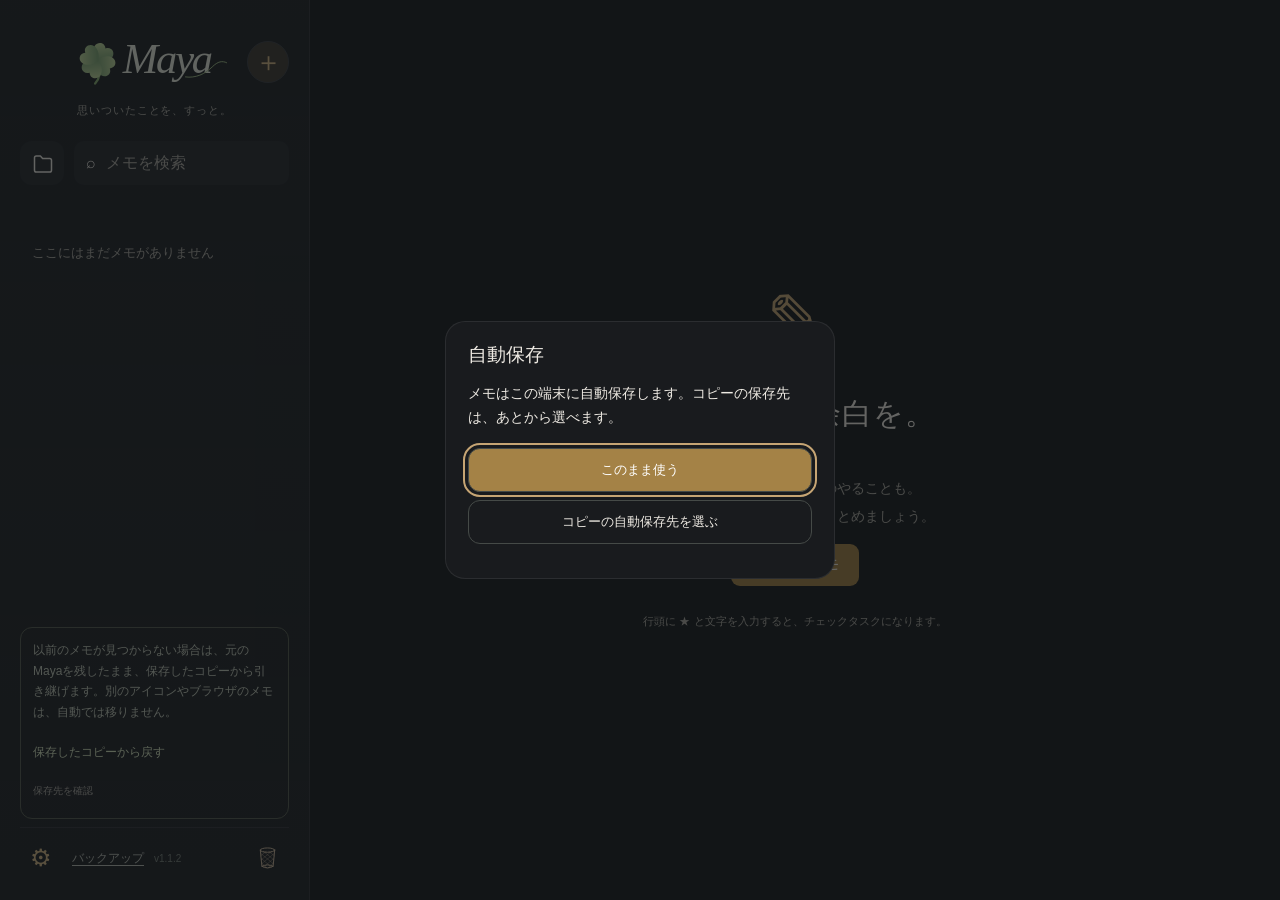
==== commit c6014a8e: "Release Maya 1.1.2: show live memo character count" ====
--- a/index.html
+++ b/index.html
@@ -1,7 +1,7 @@
 <!DOCTYPE html>
 <html lang="ja"><head><meta charset="UTF-8"><meta name="viewport" content="width=device-width, initial-scale=1, viewport-fit=cover"><meta name="theme-color" content="#191b1e"><meta name="apple-mobile-web-app-capable" content="yes"><meta name="description" content="自由に書いて、必要な行だけチェックするメモ。"><link rel="manifest" href="./manifest.webmanifest"><link rel="apple-touch-icon" href="./maya-icon-192.png?v=1.1"><link rel="icon" href="./maya-icon.svg" type="image/svg+xml"><meta name="apple-mobile-web-app-title" content="Maya"><title>Maya</title>  
 
-  <script type="module" crossorigin src="./assets/index-pE1si0yJ.js"></script>
-  <link rel="stylesheet" crossorigin href="./assets/index-C42Sybxq.css">
-<meta name="maya-build" content="5144317c8c2e"></head><body><div id="app"><aside id="sidebar"><header><img class="brand" src="./maya-wordmark.svg?v=1.1" alt="Maya"><button id="new" class="icon" aria-label="新規メモ">＋</button></header><div class="intro">思いついたことを、すっと。</div><div class="collection-search-row"><button id="folder-toggle" type="button" aria-label="フォルダを開く" aria-expanded="false" aria-controls="folder-screen" title="フォルダ"><svg viewBox="0 0 24 24" fill="none" stroke="currentColor" stroke-width="1.5" stroke-linecap="round" stroke-linejoin="round" aria-hidden="true"><path d="M3.5 7V5.8A1.8 1.8 0 0 1 5.3 4h4.1l2.2 2.4h7.1a1.8 1.8 0 0 1 1.8 1.8v10a1.8 1.8 0 0 1-1.8 1.8H5.3a1.8 1.8 0 0 1-1.8-1.8V7Z"></path></svg></button><label class="search">⌕ <input id="search" placeholder="メモを検索" aria-label="全メモを検索"></label></div><div id="collection-stage"><section id="folder-screen" aria-label="フォルダ一覧"><nav id="folders" aria-label="フォルダ"></nav></section><section id="note-screen" aria-label="メモ一覧" hidden=""><div id="collection-navigation"></div><p id="list-status" role="status" aria-live="polite" hidden=""></p><div id="search-controls" hidden=""><span id="search-count" role="status"></span><button id="search-prev" aria-label="前の検索結果">▲</button><button id="search-next" aria-label="次の検索結果">▼</button><button id="search-clear" aria-label="検索を終了">×</button></div><div id="notes"></div></section></div><footer><button id="backup" type="button">バックアップ</button><button id="app-version" type="button" aria-label="バージョンと使い方"></button><div id="trash-dock"></div></footer><div id="background-status" hidden=""><span id="local-status" role="status">端末に自動保存</span><span id="last-local-save" role="status"></span><span id="backup-summary" role="status"></span><span id="backup-health" role="status" hidden=""></span></div></aside><main id="main" hidden=""><div id="writing-strip"><button id="sticky-back" type="button" aria-label="メモ一覧へ戻る">‹ メモ</button><button id="editor-search-toggle" type="button" aria-label="メモ内検索を開く" aria-expanded="false" aria-controls="note-search-bar">⌕</button><button id="memo-code" type="button">メモ窓</button><button id="pin-note" type="button" aria-pressed="false" aria-label="このメモをピン留め">☆</button><button id="chrome-grip" type="button" title="タップで最上段へ／下フリックで設定を表示" aria-controls="editor-chrome" aria-expanded="true" aria-label="メモの最上段へ戻る。下にフリックすると上段の設定を表示"><span aria-hidden="true"></span></button></div><div id="note-search-bar" role="search" hidden=""><input id="note-search" type="search" placeholder="このメモ内を検索" aria-label="このメモ内を検索"><span id="note-search-count" role="status"></span><button id="note-search-prev" aria-label="前の一致箇所">▲</button><button id="note-search-next" aria-label="次の一致箇所">▼</button><button id="note-search-clear" aria-label="メモ内検索を終了">×</button></div><div id="scroll"><div id="editor-chrome-slot"><div id="editor-chrome"><p id="editor-location" aria-label="現在の階層"></p><header class="edit-header"><button id="back" aria-label="ノート一覧へ戻る"><svg width="18" height="18" viewBox="0 0 24 24" aria-hidden="true"><path d="m15 5-7 7 7 7" fill="none" stroke="currentColor" stroke-width="1.7" stroke-linecap="round" stroke-linejoin="round"></path></svg><span>メモ</span></button><img class="app-label" src="./maya-wordmark.svg?v=1.1" alt="Maya"><button id="undo" type="button" aria-label="直前の編集を元に戻す" title="元に戻す">↶</button><button id="reset" type="button" aria-label="このメモのチェックをすべて解除"><span aria-hidden="true">↺</span> 一括解除</button></header><div class="mode-settings"><button id="memo-mode" type="button" aria-pressed="false">メモ帳モード <span class="toggle"></span></button><button id="date-shortcut" type="button" aria-pressed="false">時間メモ <span class="toggle"></span></button><div id="mode-help" class="mode-help" role="status" hidden=""></div></div><div id="editor-search-controls" hidden=""><span id="editor-search-count"></span><button id="editor-search-prev" aria-label="前の検索結果">▲</button><button id="editor-search-next" aria-label="次の検索結果">▼</button><button id="editor-search-clear" aria-label="検索を終了">×</button></div></div></div><div class="meta"><span id="date"></span><span id="saved" role="status">保存済み</span></div><div id="search-title-preview" hidden=""></div><textarea id="title" spellcheck="false" rows="1" wrap="soft" placeholder="タイトルを入力" aria-label="メモのタイトル"></textarea><div id="editor"></div></div><div id="toolbar" role="toolbar" aria-label="メモの操作"><div class="toolbar-actions" role="group" aria-label="編集と書式"><button data-action="undo" aria-label="元に戻す" title="元に戻す">↶</button><button data-action="task" aria-label="チェックを挿入" title="チェックを挿入">☑</button><button data-action="time" aria-label="時間メモを挿入" title="時間メモを挿入">◷</button><button data-action="bold" aria-label="太字"><b>B</b></button><button data-action="underline" aria-label="下線"><u>U</u></button><button data-action="strike" aria-label="打ち消し線"><s>S</s></button><button data-action="size" aria-label="文字サイズ">Aa</button><button id="continuous" aria-pressed="true" title="改行時に次のチェック行を作成" aria-label="チェックを連続作成">連続 <span class="toggle"></span></button></div><button data-action="link" aria-label="リンク" title="リンク"><svg viewBox="0 0 24 24" aria-hidden="true"><path d="M10 13.5a4 4 0 0 0 5.7 0l3.5-3.5a4 4 0 0 0-5.7-5.7l-2 2M14 10.5a4 4 0 0 0-5.7 0L4.8 14a4 4 0 0 0 5.7 5.7l2-2"/></svg></button><button id="keyboard-dismiss" type="button" aria-label="キーボードを閉じる" title="キーボードを閉じる" hidden=""><svg viewBox="0 0 28 28" fill="none" stroke="currentColor" stroke-width="1.5" stroke-linecap="round" stroke-linejoin="round" aria-hidden="true"><rect x="3" y="4" width="22" height="14" rx="3"></rect><path d="M7 8h1m4 0h1m4 0h1m3 0h0M7 12h1m4 0h1m4 0h1M9 15h10m-9 7 4 3 4-3"></path></svg></button></div></main><section id="empty"><div class="empty-icon">✎</div><h1>頭の中に、余白を。</h1><p>思いついたことも、今日のやることも。<br>ひとつのメモに、自由に書きとめましょう。</p><button id="first" class="primary">＋ 新しいメモ</button><small>行頭に ★ と文字を入力すると、チェックタスクになります。</small></section></div><aside id="update-banner" hidden="" aria-label="Mayaの更新"><p id="update-message"></p><button id="update-apply" type="button">保存して更新</button><button id="update-later" type="button">あとで</button></aside><div id="reminder-toast" role="alert" hidden=""><span></span><button type="button">開く</button><button type="button" aria-label="通知を閉じる">×</button></div><dialog id="backup-dialog"><div class="dialog-heading"><h2>バックアップ</h2><form method="dialog"><button class="dialog-x" aria-label="閉じる">×</button></form></div><p class="backup-intro">メモは自動保存されます。端末を替える前に、コピーを残してください。</p><div class="backup-main-actions"><button id="backup-export" class="primary" type="button">コピーを保存</button><button id="backup-share-ready" class="primary" type="button" hidden="">保存先を選ぶ</button><button id="backup-import" type="button">保存したコピーから戻す</button><input id="backup-file" type="file" accept=".json,.maya,application/json" hidden=""></div><p id="backup-transfer-status" class="backup-feedback" role="status" aria-live="polite"></p><p id="backup-count" class="backup-feedback" role="status" aria-live="polite"></p><details id="backup-more"><summary>その他の設定</summary><button id="auto-backup-local" type="button">自動保存の履歴から戻す</button><div id="auto-backup-list"></div><button id="backup-recover" type="button" hidden="">予備のコピーを確認</button><section class="backup-destination"><p id="backup-destination-label"></p><button id="backup-settings-open" type="button">自動保存先を選ぶ</button><button id="external-backup-now" type="button">今すぐコピーを保存</button><p id="external-backup-status" role="status"></p></section><p id="auto-backup-status" class="backup-secondary" role="status"></p></details><div hidden=""><button id="backup-share" type="button">コピーを共有</button></div></dialog><dialog id="backup-setup" aria-labelledby="backup-setup-title"><h2 id="backup-setup-title">自動保存</h2><p>メモはこの端末に自動保存します。コピーの保存先は、あとから選べます。</p><div class="backup-choices"><button id="setup-device" class="primary" type="button">このまま使う</button><button id="setup-folder" type="button">コピーの自動保存先を選ぶ</button><button id="setup-cloud" type="button" hidden="">コピーを保存</button></div><p id="setup-backup-help" role="status"></p></dialog><dialog id="note-menu"><h2 id="note-menu-title"></h2><div id="note-menu-actions"></div><form method="dialog"><button class="backup-close">閉じる</button></form></dialog><dialog id="appointment-dialog" aria-labelledby="appointment-title"><h2 id="appointment-title">約束の時間</h2><p class="appointment-help">ダイヤルで選び、本文に挿入します。</p><div class="appointment-toggles"><button type="button" id="appointment-month-toggle" aria-pressed="false">月 <span class="toggle"></span></button><button type="button" id="appointment-day-toggle" aria-pressed="false">日 <span class="toggle"></span></button></div><div class="appointment-wheels"><div id="appointment-month-group" class="appointment-group"><span>月</span><div id="appointment-month" class="appointment-wheel" tabindex="0"></div></div><div id="appointment-day-group" class="appointment-group"><span>日</span><div id="appointment-day" class="appointment-wheel" tabindex="0"></div></div><div class="appointment-group"><span>時</span><div id="appointment-hour" class="appointment-wheel" tabindex="0"></div></div><div class="appointment-group"><span>分</span><div id="appointment-minute" class="appointment-wheel" tabindex="0"></div></div></div><button type="button" id="appointment-reminder-toggle" aria-expanded="false">🔔 リマインダー</button><div id="appointment-reminder-options" hidden=""><div class="reminder-offsets"><label><input type="checkbox" value="60">1時間前</label><label><input type="checkbox" value="30">30分前</label><label><input type="checkbox" value="10">10分前</label></div><label><input id="reminder-sound" type="checkbox" checked="">鐘の音</label><label><input id="reminder-popup" type="checkbox">通知ポップアップ</label><button type="button" id="reminder-permission">通知を許可</button><button type="button" id="reminder-calendar">閉じている間も通知：カレンダーに登録</button><p id="reminder-support">このアプリでの通知は起動中に動作します。閉じている間の通知はカレンダーへの登録が必要です。</p><p id="reminder-date"></p></div><p id="appointment-preview" aria-live="polite"></p><div class="dialog-actions"><button type="button" id="appointment-cancel">キャンセル</button><button type="button" id="appointment-insert" class="primary">挿入</button></div></dialog><dialog id="dialog"><form method="dialog"><h2 id="dialog-title"></h2><p id="dialog-text"></p><input id="dialog-input"><div class="dialog-actions"><button value="cancel">キャンセル</button><button id="dialog-ok" value="ok" class="primary">OK</button></div></form></dialog><dialog id="about-dialog"><div class="dialog-heading"><h2 id="about-version">Maya</h2><button id="guide-close" type="button" class="dialog-x" aria-label="閉じる">×</button></div><p>＋で新しいメモ。下のツールバーで書式を変更できます。横に動かすと続きの操作が見えます。</p><label class="setting-check"><input id="youtube-previews" type="checkbox">YouTubeのプレビューを表示</label><p class="backup-secondary">オンにするとYouTubeからサムネイルを読み込みます。</p><button id="update-check" type="button">更新を確認</button><p id="update-status" role="status"></p><p class="backup-secondary">©ふゆもえ</p></dialog>
+  <script type="module" crossorigin src="./assets/index-KjXc5tvR.js"></script>
+  <link rel="stylesheet" crossorigin href="./assets/index-DIBNjb8Q.css">
+<meta name="maya-build" content="1198e2cbf1c0"></head><body><div id="app"><aside id="sidebar"><header><img class="brand" src="./maya-wordmark.svg?v=1.1" alt="Maya"><button id="new" class="icon" aria-label="新規メモ">＋</button></header><div class="intro">思いついたことを、すっと。</div><div class="collection-search-row"><button id="folder-toggle" type="button" aria-label="フォルダを開く" aria-expanded="false" aria-controls="folder-screen" title="フォルダ"><svg viewBox="0 0 24 24" fill="none" stroke="currentColor" stroke-width="1.5" stroke-linecap="round" stroke-linejoin="round" aria-hidden="true"><path d="M3.5 7V5.8A1.8 1.8 0 0 1 5.3 4h4.1l2.2 2.4h7.1a1.8 1.8 0 0 1 1.8 1.8v10a1.8 1.8 0 0 1-1.8 1.8H5.3a1.8 1.8 0 0 1-1.8-1.8V7Z"></path></svg></button><label class="search">⌕ <input id="search" placeholder="メモを検索" aria-label="全メモを検索"></label></div><div id="collection-stage"><section id="folder-screen" aria-label="フォルダ一覧"><nav id="folders" aria-label="フォルダ"></nav></section><section id="note-screen" aria-label="メモ一覧" hidden=""><div id="collection-navigation"></div><p id="list-status" role="status" aria-live="polite" hidden=""></p><div id="search-controls" hidden=""><span id="search-count" role="status"></span><button id="search-prev" aria-label="前の検索結果">▲</button><button id="search-next" aria-label="次の検索結果">▼</button><button id="search-clear" aria-label="検索を終了">×</button></div><div id="notes"></div></section></div><footer><button id="backup" type="button">バックアップ</button><button id="app-version" type="button" aria-label="バージョンと使い方"></button><div id="trash-dock"></div></footer><div id="background-status" hidden=""><span id="local-status" role="status">端末に自動保存</span><span id="last-local-save" role="status"></span><span id="backup-summary" role="status"></span><span id="backup-health" role="status" hidden=""></span></div></aside><main id="main" hidden=""><div id="writing-strip"><button id="sticky-back" type="button" aria-label="メモ一覧へ戻る">‹ メモ</button><button id="editor-search-toggle" type="button" aria-label="メモ内検索を開く" aria-expanded="false" aria-controls="note-search-bar">⌕</button><button id="memo-code" type="button">メモ窓</button><button id="pin-note" type="button" aria-pressed="false" aria-label="このメモをピン留め">☆</button><button id="chrome-grip" type="button" title="タップで最上段へ／下フリックで設定を表示" aria-controls="editor-chrome" aria-expanded="true" aria-label="メモの最上段へ戻る。下にフリックすると上段の設定を表示"><span aria-hidden="true"></span></button></div><div id="note-search-bar" role="search" hidden=""><input id="note-search" type="search" placeholder="このメモ内を検索" aria-label="このメモ内を検索"><span id="note-search-count" role="status"></span><button id="note-search-prev" aria-label="前の一致箇所">▲</button><button id="note-search-next" aria-label="次の一致箇所">▼</button><button id="note-search-clear" aria-label="メモ内検索を終了">×</button></div><div id="scroll"><div id="editor-chrome-slot"><div id="editor-chrome"><p id="editor-location" aria-label="現在の階層"></p><header class="edit-header"><button id="back" aria-label="ノート一覧へ戻る"><svg width="18" height="18" viewBox="0 0 24 24" aria-hidden="true"><path d="m15 5-7 7 7 7" fill="none" stroke="currentColor" stroke-width="1.7" stroke-linecap="round" stroke-linejoin="round"></path></svg><span>メモ</span></button><img class="app-label" src="./maya-wordmark.svg?v=1.1" alt="Maya"><button id="undo" type="button" aria-label="直前の編集を元に戻す" title="元に戻す">↶</button><button id="reset" type="button" aria-label="このメモのチェックをすべて解除"><span aria-hidden="true">↺</span> 一括解除</button></header><div class="mode-settings"><button id="memo-mode" type="button" aria-pressed="false">メモ帳モード <span class="toggle"></span></button><button id="date-shortcut" type="button" aria-pressed="false">時間メモ <span class="toggle"></span></button><div id="mode-help" class="mode-help" role="status" hidden=""></div></div><div id="editor-search-controls" hidden=""><span id="editor-search-count"></span><button id="editor-search-prev" aria-label="前の検索結果">▲</button><button id="editor-search-next" aria-label="次の検索結果">▼</button><button id="editor-search-clear" aria-label="検索を終了">×</button></div></div></div><div class="meta"><span id="date"></span><span id="saved" role="status">保存済み</span></div><div id="search-title-preview" hidden=""></div><textarea id="title" spellcheck="false" rows="1" wrap="soft" placeholder="タイトルを入力" aria-label="メモのタイトル"></textarea><div id="editor"></div></div><div id="body-character-count" aria-label="本文の文字数">0文字</div><div id="toolbar" role="toolbar" aria-label="メモの操作"><div class="toolbar-actions" role="group" aria-label="編集と書式"><button data-action="undo" aria-label="元に戻す" title="元に戻す">↶</button><button data-action="task" aria-label="チェックを挿入" title="チェックを挿入">☑</button><button data-action="time" aria-label="時間メモを挿入" title="時間メモを挿入">◷</button><button data-action="bold" aria-label="太字"><b>B</b></button><button data-action="underline" aria-label="下線"><u>U</u></button><button data-action="strike" aria-label="打ち消し線"><s>S</s></button><button data-action="size" aria-label="文字サイズ">Aa</button><button id="continuous" aria-pressed="true" title="改行時に次のチェック行を作成" aria-label="チェックを連続作成">連続 <span class="toggle"></span></button></div><button data-action="link" aria-label="リンク" title="リンク"><svg viewBox="0 0 24 24" aria-hidden="true"><path d="M10 13.5a4 4 0 0 0 5.7 0l3.5-3.5a4 4 0 0 0-5.7-5.7l-2 2M14 10.5a4 4 0 0 0-5.7 0L4.8 14a4 4 0 0 0 5.7 5.7l2-2"/></svg></button><button id="keyboard-dismiss" type="button" aria-label="キーボードを閉じる" title="キーボードを閉じる" hidden=""><svg viewBox="0 0 28 28" fill="none" stroke="currentColor" stroke-width="1.5" stroke-linecap="round" stroke-linejoin="round" aria-hidden="true"><rect x="3" y="4" width="22" height="14" rx="3"></rect><path d="M7 8h1m4 0h1m4 0h1m3 0h0M7 12h1m4 0h1m4 0h1M9 15h10m-9 7 4 3 4-3"></path></svg></button></div></main><section id="empty"><div class="empty-icon">✎</div><h1>頭の中に、余白を。</h1><p>思いついたことも、今日のやることも。<br>ひとつのメモに、自由に書きとめましょう。</p><button id="first" class="primary">＋ 新しいメモ</button><small>行頭に ★ と文字を入力すると、チェックタスクになります。</small></section></div><aside id="update-banner" hidden="" aria-label="Mayaの更新"><p id="update-message"></p><button id="update-apply" type="button">保存して更新</button><button id="update-later" type="button">あとで</button></aside><div id="reminder-toast" role="alert" hidden=""><span></span><button type="button">開く</button><button type="button" aria-label="通知を閉じる">×</button></div><dialog id="backup-dialog"><div class="dialog-heading"><h2>バックアップ</h2><form method="dialog"><button class="dialog-x" aria-label="閉じる">×</button></form></div><p class="backup-intro">メモは自動保存されます。端末を替える前に、コピーを残してください。</p><div class="backup-main-actions"><button id="backup-export" class="primary" type="button">コピーを保存</button><button id="backup-share-ready" class="primary" type="button" hidden="">保存先を選ぶ</button><button id="backup-import" type="button">保存したコピーから戻す</button><input id="backup-file" type="file" accept=".json,.maya,application/json" hidden=""></div><p id="backup-transfer-status" class="backup-feedback" role="status" aria-live="polite"></p><p id="backup-count" class="backup-feedback" role="status" aria-live="polite"></p><details id="backup-more"><summary>その他の設定</summary><button id="auto-backup-local" type="button">自動保存の履歴から戻す</button><div id="auto-backup-list"></div><button id="backup-recover" type="button" hidden="">予備のコピーを確認</button><section class="backup-destination"><p id="backup-destination-label"></p><button id="backup-settings-open" type="button">自動保存先を選ぶ</button><button id="external-backup-now" type="button">今すぐコピーを保存</button><p id="external-backup-status" role="status"></p></section><p id="auto-backup-status" class="backup-secondary" role="status"></p></details><div hidden=""><button id="backup-share" type="button">コピーを共有</button></div></dialog><dialog id="backup-setup" aria-labelledby="backup-setup-title"><h2 id="backup-setup-title">自動保存</h2><p>メモはこの端末に自動保存します。コピーの保存先は、あとから選べます。</p><div class="backup-choices"><button id="setup-device" class="primary" type="button">このまま使う</button><button id="setup-folder" type="button">コピーの自動保存先を選ぶ</button><button id="setup-cloud" type="button" hidden="">コピーを保存</button></div><p id="setup-backup-help" role="status"></p></dialog><dialog id="note-menu"><h2 id="note-menu-title"></h2><div id="note-menu-actions"></div><form method="dialog"><button class="backup-close">閉じる</button></form></dialog><dialog id="appointment-dialog" aria-labelledby="appointment-title"><h2 id="appointment-title">約束の時間</h2><p class="appointment-help">ダイヤルで選び、本文に挿入します。</p><div class="appointment-toggles"><button type="button" id="appointment-month-toggle" aria-pressed="false">月 <span class="toggle"></span></button><button type="button" id="appointment-day-toggle" aria-pressed="false">日 <span class="toggle"></span></button></div><div class="appointment-wheels"><div id="appointment-month-group" class="appointment-group"><span>月</span><div id="appointment-month" class="appointment-wheel" tabindex="0"></div></div><div id="appointment-day-group" class="appointment-group"><span>日</span><div id="appointment-day" class="appointment-wheel" tabindex="0"></div></div><div class="appointment-group"><span>時</span><div id="appointment-hour" class="appointment-wheel" tabindex="0"></div></div><div class="appointment-group"><span>分</span><div id="appointment-minute" class="appointment-wheel" tabindex="0"></div></div></div><button type="button" id="appointment-reminder-toggle" aria-expanded="false">🔔 リマインダー</button><div id="appointment-reminder-options" hidden=""><div class="reminder-offsets"><label><input type="checkbox" value="60">1時間前</label><label><input type="checkbox" value="30">30分前</label><label><input type="checkbox" value="10">10分前</label></div><label><input id="reminder-sound" type="checkbox" checked="">鐘の音</label><label><input id="reminder-popup" type="checkbox">通知ポップアップ</label><button type="button" id="reminder-permission">通知を許可</button><button type="button" id="reminder-calendar">閉じている間も通知：カレンダーに登録</button><p id="reminder-support">このアプリでの通知は起動中に動作します。閉じている間の通知はカレンダーへの登録が必要です。</p><p id="reminder-date"></p></div><p id="appointment-preview" aria-live="polite"></p><div class="dialog-actions"><button type="button" id="appointment-cancel">キャンセル</button><button type="button" id="appointment-insert" class="primary">挿入</button></div></dialog><dialog id="dialog"><form method="dialog"><h2 id="dialog-title"></h2><p id="dialog-text"></p><input id="dialog-input"><div class="dialog-actions"><button value="cancel">キャンセル</button><button id="dialog-ok" value="ok" class="primary">OK</button></div></form></dialog><dialog id="about-dialog"><div class="dialog-heading"><h2 id="about-version">Maya</h2><button id="guide-close" type="button" class="dialog-x" aria-label="閉じる">×</button></div><p>＋で新しいメモ。下のツールバーで書式を変更できます。横に動かすと続きの操作が見えます。</p><label class="setting-check"><input id="youtube-previews" type="checkbox">YouTubeのプレビューを表示</label><p class="backup-secondary">オンにするとYouTubeからサムネイルを読み込みます。</p><button id="update-check" type="button">更新を確認</button><p id="update-status" role="status"></p><p class="backup-secondary">©ふゆもえ</p></dialog>
 <div id="action-status" class="action-status" role="status" aria-live="polite" hidden="" popover="manual"></div></body></html>
--- a/assets/index-DIBNjb8Q.css
+++ b/assets/index-DIBNjb8Q.css
@@ -0,0 +1 @@
+:root{color-scheme:dark;font-family:-apple-system,BlinkMacSystemFont,Hiragino Sans,Yu Gothic,sans-serif;color:#eeeae3;background:#191b1e;font-synthesis:none}*{box-sizing:border-box}body{margin:0}button,input{font:inherit}button{border:0;background:none;color:inherit;cursor:pointer;touch-action:manipulation}button:focus-visible,input:focus-visible{outline:2px solid #c6a574;outline-offset:3px}button:hover{background:#292c31}button:disabled{opacity:.4}#app{display:flex;height:100dvh;min-height:0;padding-top:env(safe-area-inset-top)}#sidebar{width:310px;flex-shrink:0;border-right:1px solid #3b3e43;display:flex;flex-direction:column;background:#202226;padding:30px 20px 20px}header{display:flex;align-items:center;justify-content:space-between}.brand{font-size:25px;font-weight:650;letter-spacing:-1px}.dot{color:#c6a574}.icon{font-size:29px;width:42px;height:42px;border-radius:50%;color:#c6a574}.intro{font-size:12px;color:#aaa79f;margin:8px 0 24px}.search{display:flex;align-items:center;gap:10px;background:#292c31;border-radius:10px;padding:10px 12px;color:#aaa79f}.search input{width:100%;border:0;background:none;outline:none;font-size:14px}#notes{overflow:auto;flex:1;margin-top:20px}.note{position:relative;padding:16px 12px;border-bottom:1px solid #3b3e43;border-radius:9px;cursor:pointer;touch-action:pan-y}.note.selected{background:#3d3833}.note h3{font-size:15px;margin:0 30px 7px 0;overflow:hidden;white-space:nowrap;text-overflow:ellipsis}.note p{font-size:12px;color:#aaa79f;margin:0;overflow:hidden;white-space:nowrap;text-overflow:ellipsis}.delete{position:absolute;right:4px;top:17px;color:#aaa79f;border-radius:5px;font-size:16px}aside footer{font-size:11px;color:#aaa79f;padding-top:16px}.no-notes{padding:30px 12px;color:#aaa79f;font-size:13px}main{flex:1;min-width:0;display:flex;flex-direction:column;min-height:0;position:relative;padding:20px clamp(20px,5vw,72px) 0}main[hidden]{display:none}.edit-header{height:38px;flex-shrink:0;font-size:12px;color:#d6bea0}.edit-header button{min-height:38px;border-radius:7px}.app-label{color:#aaa79f;letter-spacing:.3px}#back{display:flex;align-items:center;padding-left:0;font-size:14px}.meta{margin:18px 0 10px;display:flex;justify-content:space-between;font-size:11px;color:#aaa79f}#saved.error{color:#f29a90}#title{border:0;outline:none;background:none;width:100%;font-size:30px;font-weight:700;line-height:1.3;letter-spacing:-.8px;padding:2px 0 14px;flex-shrink:0;color:#eeeae3}#title::placeholder{color:#aaa79f}#scroll{overflow:auto;flex:1;min-height:0;overscroll-behavior:contain;padding-bottom:90px;scroll-padding-bottom:90px}.tiptap{outline:none;min-height:100%;font-size:1.0625rem;line-height:1.5;overflow-wrap:anywhere}.tiptap p{margin:0;min-height:1.5em}.tiptap h2{font-size:22px}.tiptap a{color:#c6a574;text-decoration:underline}.task{display:flex;align-items:flex-start;gap:12px;margin-bottom:8px}.task input{appearance:none;-webkit-appearance:none;width:21px;height:21px;border:1.5px solid #96978e;border-radius:50%;flex-shrink:0;cursor:pointer;margin:6px 0 0}.task input:checked{background:#a48246;border-color:#a48246}.task input:checked:after{content:"✓";display:block;text-align:center;color:#fff;font-size:14px;line-height:18px}.task-content{flex:1;min-width:0;min-height:1.5em}.task[data-checked=true] .task-content{text-decoration:line-through;color:#aaa79f}#toolbar{display:flex;align-items:center;justify-content:center;gap:4px;flex-shrink:0;background:#191b1e;border-top:1px solid #3b3e43;padding:10px 0 calc(10px + env(safe-area-inset-bottom));z-index:3}#toolbar button{height:40px;min-width:38px;border-radius:8px;font-size:18px;white-space:nowrap}#toolbar button.active{background:#3d3833;color:#d6bea0}#toolbar button span{font-size:11px;margin-left:5px}#toolbar .divider{width:1px;height:18px;background:#3b3e43;margin:0 5px}#continuous{font-size:12px!important;display:flex;align-items:center;gap:5px}.toggle{display:inline-block;background:#606168;border-radius:20px;width:26px;height:16px;margin:0!important;position:relative}.toggle:before{content:"";position:absolute;width:12px;height:12px;top:2px;left:2px;border-radius:50%;background:#fff}#continuous[aria-pressed=true] .toggle{background:#c6a574}#continuous[aria-pressed=true] .toggle:before{left:12px}#empty{flex:1;display:flex;align-items:center;justify-content:center;flex-direction:column;text-align:center;padding:25px}#empty[hidden]{display:none}.empty-icon{font-size:70px;color:#c6a574;line-height:1.4}#empty h1{font-size:30px;font-weight:550;letter-spacing:1px}#empty p{font-size:14px;color:#aaa79f;line-height:2}#empty small{font-size:11px;color:#aaa79f;margin-top:28px}.primary{background:#a48246;color:#fff;border-radius:9px;padding:12px 20px;font-size:14px}.primary:hover{background:#8e6e37}dialog{border:1px solid #3b3e43;border-radius:16px;width:min(90vw,380px);padding:24px;background:#191b1e;color:#eeeae3}dialog::backdrop{background:#08090bb3}dialog h2{font-size:19px;margin:0 0 12px}dialog p{font-size:14px;line-height:1.7}dialog input{width:100%;padding:12px;border:1px solid #3b3e43;border-radius:7px;font-size:16px}.dialog-actions{display:flex;justify-content:flex-end;gap:10px;margin-top:22px}.dialog-actions button{border-radius:7px;padding:10px 14px}@media(max-width:700px){#sidebar{width:100%;border:0;padding:18px 22px calc(20px + env(safe-area-inset-bottom))}#app.editing #sidebar{display:none}#app:not(.editing) main{display:none}#empty{display:none}main{padding:6px 20px 0}.meta{margin:9px 0 7px}#title{font-size:27px;padding-bottom:10px}#toolbar{justify-content:space-between;gap:0}#toolbar .divider{margin:0 3px}#toolbar button{min-width:32px}#toolbar button span{margin-left:3px}#toolbar button[data-action=task]{font-size:19px}.intro{margin-bottom:20px}.note{padding:20px 12px}.note h3{font-size:17px}.delete{top:22px}.app-label{font-size:12px}}@media(prefers-reduced-motion:no-preference){button{transition:background .15s}}#editor{min-height:100%;display:flex;flex-direction:column}#editor>.tiptap{flex:1;min-height:280px}.brand{display:block;width:179px;height:auto;letter-spacing:normal}.dot{display:none}#sidebar>header{min-height:48px;gap:12px;align-items:center}#new{width:42px;height:42px;display:grid;place-items:center;font-size:27px;font-weight:300;background:#3d3833;color:#d6bea0;border:1px solid #3b3e43}#new:hover{background:#3d3833}.intro{color:#aaa79f;margin:9px 0 23px;font-size:11px;letter-spacing:.08em}.edit-header{display:grid;grid-template-columns:88px minmax(0,1fr) 88px;align-items:center;height:52px;gap:4px;border-bottom:1px solid #3b3e43}.app-label{display:block;width:145px;max-width:100%;height:auto;justify-self:center}#back{justify-self:start;display:flex;align-items:center;gap:3px;padding:0 7px 0 0;color:#d6bea0;min-height:44px;font-size:13px}#reset{justify-self:end;display:flex;align-items:center;justify-content:center;gap:4px;padding:0 9px;font-size:11px;min-height:36px;background:#292c31;color:#d6bea0;border:1px solid #3b3e43;border-radius:18px}#reset span{font-size:17px;line-height:1}#reset:hover{background:#3d3833}.meta{margin:14px 0 12px;align-items:center;color:#aaa79f;font-size:10px;letter-spacing:.02em}#saved{display:flex;align-items:center;gap:5px}#saved:before{content:"";width:4px;height:4px;border-radius:50%;background:#96978e}#saved.error:before{background:#f29a90}#title{display:block;resize:none;height:40.5px;min-height:40.5px;max-height:81px;padding:0;margin:0 0 16px;line-height:1.35;font-size:30px;font-weight:650;letter-spacing:-.45px;overflow-y:auto;overflow-wrap:anywhere;white-space:pre-wrap;border-radius:0;box-shadow:none;-webkit-appearance:none}.note h3{display:-webkit-box;-webkit-box-orient:vertical;-webkit-line-clamp:2;line-clamp:2;white-space:normal;overflow-wrap:anywhere;line-height:1.5;max-height:3em;font-weight:600}@media(max-width:700px){main{padding:4px 20px 0}.edit-header{grid-template-columns:76px minmax(0,1fr) 76px;height:50px}.app-label{width:131px}#reset{padding:0 8px;font-size:10px}#back{font-size:12px}.meta{margin:12px 0 11px}#title{font-size:27px;line-height:1.35;height:36.45px;min-height:36.45px;max-height:72.9px;margin-bottom:14px}.brand{width:188px}#sidebar>header{min-height:49px}.note h3{font-size:17px}}.task{gap:0;margin-left:-11px;margin-bottom:0;min-height:28px}.task-toggle{display:flex;align-items:center;justify-content:center;flex:0 0 44px;width:44px;height:28px;min-width:44px;min-height:28px;padding:0;margin:0;border:0;border-radius:12px;background:transparent;touch-action:manipulation;user-select:none;-webkit-user-select:none;-webkit-tap-highlight-color:transparent;cursor:pointer}.task-circle{display:flex;align-items:center;justify-content:center;width:22px;height:22px;border:1.5px solid #96978e;border-radius:50%;color:transparent;font-size:14px;line-height:1;pointer-events:none;flex-shrink:0}.task-toggle[aria-checked=true] .task-circle{background:#a48246;border-color:#a48246;color:#fff}.task-toggle:hover{background:#ffffff0a}.task-toggle:active{background:#3d3833}.task-toggle:focus-visible{outline:2px solid #a48246;outline-offset:-3px}.task-content{padding-top:1.25px;padding-bottom:1.25px}html,body{height:100%;overflow:hidden;overscroll-behavior:none}#app{overflow:hidden;--keyboard-gap:0px}#scroll{padding-bottom:24px;scroll-padding-top:12px;scroll-padding-bottom:16px;overflow-x:hidden;-webkit-overflow-scrolling:touch}#editor{min-height:calc(100% - 100px);display:flex;flex-direction:column}#editor>.tiptap{min-height:120px}#title{flex-shrink:initial}#toolbar{transform:none;margin-bottom:var(--keyboard-gap);transition:none}.keyboard-open #toolbar{padding-top:8px;padding-bottom:8px}@media(max-width:700px){.keyboard-open .edit-header{height:44px}.keyboard-open #scroll{padding-bottom:20px}}#reset{min-height:44px;touch-action:manipulation;-webkit-tap-highlight-color:transparent;user-select:none;-webkit-user-select:none}#reset:active{background:#3d3833}.action-status{position:absolute;left:50%;bottom:calc(var(--keyboard-gap) + 78px);transform:translate(-50%);max-width:calc(100% - 32px);padding:10px 16px;border-radius:20px;background:#615247;color:#fff8ef;box-shadow:0 3px 14px #00000040;font-size:12px;white-space:nowrap;pointer-events:none;z-index:5}.action-status[hidden]{display:none}aside footer #backup{display:block;margin-top:12px;padding:8px 0;color:#d6bea0;font-size:13px;text-decoration:underline;text-underline-offset:3px;min-height:40px}.backup-actions{display:flex;flex-direction:column;gap:10px}.backup-actions button{padding:12px 16px;border-radius:9px;min-height:44px}.backup-close{display:block;margin-left:auto;padding:12px;font-size:14px}.history-item{display:block;width:100%;text-align:left;font-size:13px;padding:12px 6px;border-bottom:1px solid #3b3e43;line-height:1.6}#cloud-history-list{max-height:250px;overflow:auto;margin:12px 0}#backup-dialog{max-height:85dvh;overflow:auto}#sync-feedback{margin:14px 0 18px}#sync-feedback[hidden],#sync-progress[hidden]{display:none}#sync-progress{display:block;width:100%;height:6px;border:0;border-radius:8px;overflow:hidden;accent-color:#a48246;background:#35383e}#sync-progress::-webkit-progress-bar{background:#35383e;border-radius:8px}#sync-progress::-webkit-progress-value{background:#a48246;border-radius:8px}#sync-progress:not([value]){background:linear-gradient(90deg,#35383e,#a48246,#35383e);background-size:200% 100%;animation:sync-moving 1.3s linear infinite}#sync-progress:not([value])::-webkit-progress-bar{background:transparent}@keyframes sync-moving{to{background-position:-200% 0}}@media(prefers-reduced-motion:reduce){#sync-progress:not([value]){animation:none}}#sync-result{margin:8px 0 0;font-size:14px;line-height:1.6;color:#d6bea0}#sync-result.error{color:#f29a90}#cloud-sync{background:#292c31;touch-action:manipulation}#cloud-sync:disabled{opacity:.65;cursor:wait}.backup-help{font-size:13px;line-height:1.7;color:#aaa79f}.mode-settings{display:flex;align-items:center;gap:14px;flex-shrink:0;padding:8px 0;border-bottom:1px solid #3b3e43}.mode-settings button{display:flex;align-items:center;gap:7px;font-size:12px;min-height:36px;padding:0 6px;border-radius:8px}.mode-settings>span{font-size:10px;color:#aaa79f;line-height:1.5}.mode-settings [aria-pressed=true] .toggle{background:#c6a574}.mode-settings [aria-pressed=true] .toggle:before{left:12px}#folders{margin:12px 0 0;max-height:30vh;overflow:auto;flex-shrink:0}.folder{display:block;width:100%;text-align:left;font-size:13px;line-height:1.5;padding:9px 12px;border-radius:7px;overflow-wrap:anywhere;min-height:38px}.folder.active,.folder-tools .active{background:#3d3833;color:#d6bea0}.folder-tools{display:flex;justify-content:space-between;gap:8px;border-top:1px solid #3b3e43;margin-top:6px;padding-top:5px}.folder-tools button{font-size:11px;min-height:38px;border-radius:6px}.drop-target{outline:2px dashed #a48246;background:#3d3833}#list-status{font-size:11px;line-height:1.5;color:#d6bea0;margin:7px 0 0}#list-status:empty{display:none}#notes{margin-top:10px}.note-shell{position:relative;overflow:hidden;border-radius:9px;flex-shrink:0}.note-shell>.note{background:#202226;z-index:1;transition:transform .18s ease;min-height:88px;padding-right:52px;user-select:none;-webkit-user-select:none;-webkit-touch-callout:none}.note-shell>.note.selected{background:#3d3833}.note-shell.swiped>.note{transform:translate(-88px)}.note h3{margin-right:0;padding-right:0}.note .delete{right:0;top:1px;width:48px;height:48px;font-size:29px;line-height:1;font-weight:300;color:#c7a69c;display:grid;place-items:center;z-index:2}.note .delete[aria-label=メモを復元]{font-size:12px}.note-more{position:absolute;right:4px;bottom:3px;width:44px;height:36px;font-size:23px;color:#aaa79f;border-radius:7px}.swipe-trash{position:absolute;right:0;top:0;bottom:0;width:88px;color:#fff;background:#b46d66;font-size:12px;visibility:hidden}.note-shell.swiped>.swipe-trash{visibility:visible}.swipe-trash:hover{background:#a55b54}#note-menu{max-height:80dvh;overflow:auto}#note-menu h2{font-size:17px;overflow-wrap:anywhere}#note-menu-actions{display:flex;flex-direction:column;gap:4px}#note-menu-actions button{text-align:left;min-height:44px;padding:10px;border-radius:7px;font-size:14px;overflow-wrap:anywhere}.danger{color:#f29a90}.auto-backup{border:1px solid #3b3e43;border-radius:12px;padding:14px;margin:16px 0;background:#292c31}.auto-backup h3{margin:0;font-size:14px}.auto-backup h3 span{color:#d6bea0;font-size:11px;margin-left:8px}.auto-backup p{font-size:12px;line-height:1.7;margin:8px 0}.auto-backup>button{display:block;text-align:left;font-size:12px;padding:9px 0;min-height:40px;text-decoration:underline;text-underline-offset:3px}#auto-backup-list{max-height:240px;overflow:auto}#auto-backup-status.error{color:#f29a90}@media(max-width:700px){.mode-settings{gap:9px;padding:3px 0}.mode-settings button{font-size:11px}.mode-settings>span{font-size:9px;max-width:125px}#sidebar{padding-top:14px}.intro{margin-bottom:12px}#folders{max-height:28vh}.note-shell>.note{padding-top:15px;padding-bottom:15px}.note .delete{top:0}}@media(prefers-reduced-motion:reduce){.note-shell>.note{transition:none}}#backup-health{display:block;color:#f29a90;margin-top:8px;line-height:1.6}#backup-health[hidden]{display:none}#appointment-dialog{width:min(92vw,400px);padding:22px;overflow:auto}#appointment-dialog h2{margin-bottom:5px}.appointment-help{font-size:12px;color:#aaa79f;margin:5px 0 14px}.appointment-toggles{display:flex;gap:18px;margin-bottom:14px}.appointment-toggles button{display:flex;align-items:center;gap:9px;min-height:40px;padding:4px 10px;border-radius:8px;font-size:13px}.appointment-toggles [aria-pressed=true] .toggle{background:#c6a574}.appointment-toggles [aria-pressed=true] .toggle:before{left:12px}.appointment-wheels{display:flex;gap:6px;justify-content:center}.appointment-group{flex:1;min-width:0;max-width:100px;text-align:center}.appointment-group[hidden]{display:none}.appointment-group>span{font-size:11px;color:#aaa79f}.appointment-wheel{height:200px;overflow-y:auto;overscroll-behavior:contain;scroll-snap-type:y mandatory;padding:80px 0;scrollbar-width:none;border-radius:12px;background:linear-gradient(to bottom,#292c31,#191b1e 39%,#3d3833 40% 60%,#191b1e 61%,#292c31);-webkit-overflow-scrolling:touch;touch-action:pan-y}.appointment-wheel::-webkit-scrollbar{display:none}.appointment-wheel button{display:block;flex-shrink:0;width:100%;height:40px;min-height:40px;padding:0;font-size:21px;line-height:40px;color:#aaa79f;scroll-snap-align:center;font-variant-numeric:tabular-nums;border-radius:0}.appointment-wheel button[aria-selected=true]{color:#d6bea0;font-weight:600}.appointment-wheel button:hover{background:transparent}.appointment-wheel:focus-visible{outline:2px solid #c6a574;outline-offset:2px}#appointment-preview{text-align:center;font-size:20px!important;line-height:1.4!important;color:#d6bea0;min-height:28px;margin:18px 0 5px!important;font-variant-numeric:tabular-nums}.folder-pictogram{display:block;width:21px;height:21px;flex:0 0 21px;fill:#c9a55c22;stroke:currentColor;stroke-width:1.6;stroke-linecap:round;stroke-linejoin:round;color:#c6a574}.folder{display:flex;align-items:center;gap:9px}.folder>span{min-width:0;overflow-wrap:anywhere}.folder-tools{align-items:center;gap:12px;padding-top:10px;padding-bottom:6px}.folder-tools .folder-add{display:flex;align-items:center;justify-content:flex-start;gap:9px;flex:0 1 auto;min-height:44px;padding:8px 0;font-size:14px;font-weight:400;color:#d6bea0;background:transparent;border:0;border-radius:0;box-shadow:none;text-align:left}.folder-tools .folder-add:hover{background:transparent;color:#d6bea0}.folder-tools .folder-add:active{background:transparent;color:#c6a574}.folder-add .folder-pictogram{width:21px;height:21px;flex-basis:21px;color:#d6bea0;fill:none}.folder-tools>button:not(.folder-add){min-height:44px;flex-shrink:0}.folder-tools{align-items:flex-start;justify-content:space-between;padding-top:8px}.folder-tools .folder-trash{display:flex;flex-direction:column;align-items:center;justify-content:flex-start;gap:3px;padding:5px 8px 6px;min-width:64px;font-size:11px;font-weight:400;color:#d6bea0;border-radius:8px;background:transparent}.folder-tools .folder-trash:hover{background:#3d3833}.folder-tools .folder-trash.active{color:#d6bea0;background:#3d3833}.trash-pictogram{display:block;width:27px;height:31px;fill:none;stroke:currentColor;stroke-width:1.3;stroke-linecap:round;stroke-linejoin:round}.trash-pictogram .basket-mesh{stroke-width:.7;opacity:.7}#sidebar{--collection-inset:12px}.folder-tools .folder-add{padding-left:var(--collection-inset)}.folder-shell{position:relative;overflow:hidden;border-radius:7px;flex-shrink:0}.folder-shell>.folder{position:relative;z-index:1;background:#202226;transition:transform .18s ease;touch-action:pan-y;min-height:44px;-webkit-touch-callout:none;user-select:none;-webkit-user-select:none}.folder-shell>.folder.active{background:#3d3833}.folder-shell.swiped>.folder{transform:translate(-88px)}.folder-shell.swiped>.swipe-trash{visibility:visible}.folder-shell .swipe-trash{border-radius:0}.trashed-folder-title{display:flex;gap:7px;align-items:center}dialog[open].viewport-dialog{position:fixed;left:0;right:0;bottom:auto;margin:0 auto;overflow:auto;overscroll-behavior:contain;scroll-padding-block:16px 80px;-webkit-overflow-scrolling:touch}dialog.viewport-dialog input,dialog.viewport-dialog textarea{scroll-margin-block:16px 80px}#dialog.input-dialog{padding:18px}#dialog.input-dialog h2{font-size:18px;margin-bottom:10px}#dialog.input-dialog #dialog-text{margin:0 0 12px;font-size:12px;line-height:1.5}#dialog.input-dialog .dialog-actions{position:sticky;bottom:0;background:#191b1e;padding:12px 0 0;margin-top:12px;z-index:1}#dialog.input-dialog .dialog-actions button{min-height:44px}#dialog.input-dialog input{min-height:44px;font-size:16px}@media(prefers-reduced-motion:reduce){.folder-shell>.folder{transition:none}}.note-shell>.note{padding-left:var(--collection-inset)}#folders>.folder-tools{border-top:0;border-bottom:1px solid #3b3e43;margin-top:0;margin-bottom:6px;padding-top:0;padding-bottom:8px}.search input{font-size:16px;min-width:0}.search{min-width:0}.edit-header{grid-template-columns:70px minmax(0,1fr)40px 90px;gap:4px}#undo{font-size:26px;min-height:40px;width:36px;color:#d6bea0;padding:0}#undo:disabled{opacity:.25}.mode-settings{position:relative;gap:12px}.mode-settings button{font-size:11px}.mode-help{position:absolute;left:0;right:0;top:100%;z-index:9;padding:12px 14px;border:1px solid #3b3e43;border-radius:10px;background:#292c31;box-shadow:0 5px 18px #00000040;font-size:12px;line-height:1.7}.mode-help:before{content:"";position:absolute;top:-6px;left:25px;width:10px;height:10px;border-left:1px solid #3b3e43;border-top:1px solid #3b3e43;background:#292c31;transform:rotate(45deg)}.mode-help[hidden]{display:none}#toolbar{justify-content:flex-start;overflow-x:auto;scrollbar-width:none;gap:2px}#toolbar::-webkit-scrollbar{display:none}#toolbar button{flex:0 0 auto;min-width:36px}#toolbar [data-action=time],#toolbar [data-action=task]{display:flex;align-items:center;justify-content:center;gap:2px;padding:0 5px}.clock-pictogram{width:21px;height:21px;fill:none;stroke:currentColor;stroke-width:1.6;stroke-linecap:round;stroke-linejoin:round}#toolbar .divider{flex:0 0 1px;margin:0 2px}#sidebar{position:relative}#sidebar footer{padding-right:75px}#trash-dock{position:absolute;right:24px;bottom:calc(20px + env(safe-area-inset-bottom));z-index:3}#trash-dock .folder-trash{display:flex;flex-direction:column;align-items:center;gap:3px;min-width:64px;min-height:64px;padding:5px 8px;color:#d6bea0;font-size:11px;border-radius:8px}#trash-dock .folder-trash.active{background:#3d3833;color:#d6bea0}.trash-fill{fill:#b39d7d;stroke:none;opacity:.75}#folders>.folder-tools{min-height:44px;padding-bottom:3px}#search-controls,#editor-search-controls{display:flex;align-items:center;gap:5px;min-height:34px;padding:3px 0;color:#d6bea0;font-size:12px;flex-shrink:0}#search-controls[hidden],#editor-search-controls[hidden]{display:none}#search-count,#editor-search-count{flex:1}#search-controls button,#editor-search-controls button{min-width:32px;min-height:32px;border-radius:7px}mark,.search-hit{background:#66522b;color:inherit;border-radius:2px}.search-current{background:#927035;box-shadow:0 0 0 1px #dab679}#search-title-preview{font-size:13px;line-height:1.7;margin-bottom:6px;color:#d6bea0;white-space:pre-wrap}#search-title-preview[hidden]{display:none}#app.search-keyboard{position:fixed;top:var(--search-top);left:var(--search-left);height:var(--search-height);width:var(--search-width);padding-top:0}#app.search-keyboard #sidebar footer,#app.search-keyboard #trash-dock{display:none}#app.search-keyboard #folders{max-height:78px}#app.search-keyboard #sidebar{padding-top:10px}#appointment-reminder-toggle{display:block;margin:10px 0 4px;padding:8px 0;min-height:40px;font-size:13px;color:#d6bea0}#appointment-reminder-options{padding:12px;border:1px solid #3b3e43;background:#292c31;border-radius:10px;font-size:12px;line-height:1.7}#appointment-reminder-options[hidden]{display:none}#appointment-reminder-options label{display:flex;align-items:center;gap:6px;min-height:32px}#appointment-reminder-options input{width:17px;min-height:17px;height:17px;margin:0;accent-color:#a48246}.reminder-offsets{display:flex;gap:10px;flex-wrap:wrap}#appointment-reminder-options button{display:block;text-align:left;font-size:12px;padding:8px 0;min-height:36px;color:#d6bea0;text-decoration:underline}#appointment-reminder-options p{font-size:11px;line-height:1.6;margin:7px 0}.appointment-wheel{touch-action:none}.time-memo-text{color:#d6bea0}#reminder-toast{position:fixed;z-index:100;left:16px;right:16px;top:calc(16px + env(safe-area-inset-top));display:flex;align-items:center;gap:10px;background:#292c31;padding:16px;border:1px solid #c6a574;border-radius:14px;box-shadow:0 8px 30px #00000040;font-size:14px}#reminder-toast[hidden]{display:none}#reminder-toast span{flex:1}#reminder-toast button{padding:6px;min-height:36px}@media(max-width:700px){.edit-header{grid-template-columns:50px minmax(0,1fr)32px 68px;gap:4px}.edit-header .app-label{width:125px}#undo{width:32px}#reset{font-size:9px;padding:0 5px}.mode-settings{gap:10px}.mode-settings button{font-size:11px;padding:0 2px}#toolbar button{min-width:32px}#toolbar [data-action=time],#toolbar [data-action=task]{padding:0 3px}#toolbar button span{font-size:10px}#continuous{font-size:10px!important}#trash-dock{right:24px}}#back{white-space:nowrap;min-width:0;gap:2px;padding-right:0}#back svg{flex:0 0 18px}#back span{flex-shrink:0;writing-mode:horizontal-tb}.edit-header{grid-template-columns:64px minmax(0,1fr)40px 90px}.brand{width:146px}.app-label{width:104px}input,textarea{color:inherit}input::placeholder{color:#aaa79f}dialog input{background:#202226}::selection{background:#736048;color:#fff8ef}@media(max-width:700px){.edit-header{grid-template-columns:58px minmax(0,1fr)32px 68px;gap:3px}.edit-header .app-label{width:90px}.brand{width:152px}}#writing-strip{display:flex;align-items:center;flex:0 0 28px;min-height:28px;gap:8px;position:relative;z-index:12}#chrome-grip{display:block;flex:1;min-height:44px;padding:0;background:transparent!important;border:0;box-shadow:none;touch-action:pan-y}.folder-expand{z-index:2;position:absolute;right:44px;top:0;bottom:0;width:44px;font-size:24px;color:#b8c4ac;border-radius:8px}.has-update{position:relative}.has-update:after{content:"!";position:absolute;right:-4px;top:0;width:15px;height:15px;border-radius:50%;background:#c6a574;color:#191b1e;font-size:11px;font-weight:750;text-align:center;line-height:15px}.settings-row.has-update:after{right:16px;top:8px}#update-banner.update-notice-inline{position:static;margin:0 0 20px;max-width:none;box-shadow:none}#update-banner.update-notice-inline button{display:none}#editor-chrome{position:relative;background:#191b1e;padding-bottom:2px}#editor-chrome .edit-header{height:48px}#main.chrome-peek #editor-chrome{position:absolute;z-index:11;top:44px;left:clamp(20px,5vw,72px);right:clamp(20px,5vw,72px);padding:4px 10px 10px;border:1px solid #3b3e43;border-radius:0 0 14px 14px;box-shadow:0 10px 24px #0006}#main.chrome-peek #scroll{scrollbar-gutter:auto}.mode-help{position:relative;top:auto;flex-basis:100%;margin-bottom:4px;box-shadow:none}.mode-settings{flex-wrap:wrap;gap:4px 12px}#toolbar{padding:3px 0 calc(3px + env(safe-area-inset-bottom));min-height:42px}#toolbar button{height:36px}#toolbar [data-action=undo]{font-size:25px;color:#d6bea0}.keyboard-open #toolbar{padding-top:1px;padding-bottom:1px;min-height:40px}.folder-more{position:absolute;right:2px;top:50%;transform:translateY(-50%);z-index:2;width:42px;min-height:44px;font-size:23px;color:#aaa79f;border-radius:8px}.folder-shell.swiped>.folder-more{visibility:hidden;pointer-events:none}.collection-back-preview #note-screen{position:absolute;inset:0;z-index:2;background:#202226}.collection-back-preview #folder-screen{position:relative;z-index:1}.back-dragging{border-radius:16px 0 0 16px;overflow:hidden}@media(max-width:700px){#app.back-preview #sidebar{display:flex;position:relative;z-index:1}#app.back-preview #main{display:flex;position:absolute;inset:0;z-index:2;background:#191b1e;padding-top:calc(4px + env(safe-area-inset-top));border-radius:16px 0 0 16px}#app{overflow:hidden}#main,#note-screen{touch-action:pan-y}}@media(max-width:700px){#editor-chrome .edit-header{height:44px}#main.chrome-peek #editor-chrome{left:20px;right:20px}.keyboard-open #scroll{padding-bottom:10px}main{padding-top:0}}#editor{min-height:calc(100% - 64px)}#editor-chrome .edit-header{height:54px;padding-bottom:6px}#editor-chrome #reset{align-self:center}@media(max-width:700px){#editor-chrome .edit-header{height:52px;padding-bottom:6px}.mode-settings{column-gap:8px}}#app-version{display:block;font-size:10px;min-height:32px;padding:2px 0;color:#aaa79f}#about-dialog{max-height:85dvh;overflow:auto}#about-dialog h3{font-size:14px;margin:18px 0 6px}#about-dialog p{font-size:12px}#update-check{min-height:40px;padding:8px 12px;background:#3d3833;border-radius:8px}#update-banner{position:fixed;z-index:70;left:max(16px,env(safe-area-inset-left));right:max(16px,env(safe-area-inset-right));top:calc(12px + env(safe-area-inset-top));max-width:560px;margin:auto;border:1px solid #8c7653;background:#292c31;padding:12px 16px;border-radius:14px;box-shadow:0 10px 30px #0008;font-size:12px}#update-banner[hidden]{display:none}#update-banner p{margin:0 0 8px;line-height:1.6;white-space:pre-wrap}#update-banner button{min-height:40px;border-radius:7px;padding:8px 12px}#update-apply{background:#c6a574;color:#191b1e}#backup-transfer-status{font-size:12px;color:#d6bea0;white-space:pre-wrap}#release-notice{position:fixed;z-index:90;left:max(16px,env(safe-area-inset-left));right:max(16px,env(safe-area-inset-right));bottom:calc(16px + env(safe-area-inset-bottom));max-width:560px;max-height:60dvh;overflow:auto;margin:auto;padding:16px;background:#292c31;color:#eee;border:1px solid #8c7653;border-radius:14px;box-shadow:0 10px 30px #0008;font-size:13px}#release-notice[hidden]{display:none}#release-notice p{white-space:pre-wrap;line-height:1.6}#release-notice a{display:block;color:#e1bf8c;padding:12px 0}#release-notice button{min-height:44px;padding:8px 16px}#writing-strip{gap:6px;min-height:44px;flex-basis:44px}#sticky-back{display:flex;align-items:center;justify-content:center;flex:0 0 70px;height:36px;border-radius:999px;border:1px solid #57554d;background:#343730;color:#e5e8db;white-space:nowrap;font-size:13px;box-shadow:0 3px 10px #0003}#pin-note{order:3;flex:0 0 36px;height:36px;border-radius:50%;font-size:23px;color:#c6d6a7}#pin-note[aria-pressed=true]{background:#394335;color:#d4eab0}#share-note{order:4;flex:0 0 40px;width:40px;min-height:44px;padding:9px;border-radius:10px;color:#c9d0c1}#share-note svg{display:block;width:22px;height:22px}#home-logo{display:inline-flex;align-items:center;min-height:44px;padding:0;border-radius:10px;line-height:0;flex-shrink:0}#home-logo:hover{background:transparent}#settings-dialog{max-height:85dvh;overflow:auto}#settings-dialog .settings-row{display:flex;align-items:center;justify-content:space-between;width:100%;min-height:52px;border-bottom:1px solid #ffffff16;padding:8px 0;font-size:15px}#settings-display h3{font-size:12px;font-weight:500;color:#9ba393;margin:24px 0 14px}#settings-display .setting-check{font-size:14px}#settings-display .backup-secondary{font-size:11px;margin:10px 0 0}#about-dialog .settings-version{font-size:12px;font-weight:400;color:#aaa79f;margin:0 0 20px}#update-in-dialog{width:100%;margin-top:12px;min-height:44px}#update-in-dialog[hidden]{display:none}#data-recovery-panel{flex-shrink:0;margin-top:12px;padding:12px;border:1px solid #555b4e;border-radius:12px;font-size:12px;line-height:1.7;color:#c1c8b8}#data-recovery-panel[hidden]{display:none}#data-recovery-panel p{margin:0 0 8px}#data-recovery-panel button{display:block;min-height:44px;text-align:left;color:#d7e5bf;padding:8px 0}#data-recovery-panel button[hidden]{display:none}#data-recovery-panel details{font-size:10px;color:#aaa79f}#data-recovery-panel summary{min-height:32px;cursor:pointer;display:flex;align-items:center}#storage-details{white-space:pre-wrap;overflow-wrap:anywhere}#shared-note-view{width:100%;max-width:none;height:100dvh;max-height:100dvh;margin:0;border:0;border-radius:0;padding:calc(12px + env(safe-area-inset-top)) max(22px,env(safe-area-inset-right)) calc(24px + env(safe-area-inset-bottom));overflow:auto;background:#191b1e}#shared-note-view>header{max-width:720px;margin:auto;color:#aaa79f;font-size:12px;gap:12px}#shared-note-view>header button{min-height:44px;padding:8px 12px;border-radius:10px;color:#c6d6a7}#shared-note-view article{max-width:720px;margin:28px auto;overflow-wrap:anywhere}#shared-note-title{font-size:28px;line-height:1.4;white-space:pre-wrap}#shared-note-body{font-size:17px;line-height:1.7;white-space:pre-wrap}#shared-note-body p{min-height:1.7em;margin:0}#shared-note-body a{color:#c6a574}#shared-note-body pre{white-space:pre-wrap;background:#22262a;padding:12px;border-radius:10px}.shared-task{display:flex;gap:12px}.shared-task[data-checked=true]{color:#aaa79f;text-decoration:line-through}.shared-note-caption{max-width:720px;margin:40px auto 0;font-size:11px;color:#aaa79f}.note-share-actions{display:flex;flex-direction:column;gap:4px}.note-share-actions button{text-align:left;min-height:48px;padding:10px 8px;font-size:14px;border-radius:8px}.note-share-actions button[hidden]{display:none}#note-share-status{font-size:12px;color:#c6d6a7;overflow-wrap:anywhere}#note-share-fallback{font-size:14px;color:inherit;background:#292c31}#editor-chrome #back{visibility:hidden;pointer-events:none}#note-search-bar{display:flex;align-items:center;gap:3px;min-width:0;flex-shrink:0;padding:4px 6px;margin:0 0 7px;border:1px solid #3b3e43;border-radius:999px;background:#22262a}#note-search-bar input{flex:1;min-width:0;width:0;border:0;outline:none;background:transparent;font-size:16px;padding:5px 7px}#note-search-bar button{flex:0 0 30px;min-height:34px;padding:0;border-radius:50%;font-size:12px}#note-search-count{font-size:10px;white-space:nowrap;color:#bac8a8}#toolbar{display:grid;grid-template-columns:repeat(8,minmax(0,1fr));gap:2px;overflow:visible;width:100%;padding:4px 0 calc(4px + env(safe-area-inset-bottom));flex-shrink:0;z-index:30}#toolbar button{min-width:0!important;width:100%;padding:0!important;height:38px;font-size:17px}#toolbar button span:not(.toggle){display:none}#toolbar .divider{display:none}#toolbar #continuous{grid-column:1/-1;justify-content:center;min-height:30px;height:30px;font-size:11px!important}#continuous .toggle{flex-shrink:0}#continuous[hidden]{display:none}.keyboard-open #toolbar{padding-bottom:2px}.folder-breadcrumb{display:flex;gap:8px;flex-shrink:0;position:sticky;top:0;z-index:3;background:#202226;padding:6px 0}.folder-breadcrumb button{min-height:40px;border-radius:999px;padding:6px 13px;border:1px solid #484b43;font-size:12px;background:#30352e}.pin-marker{color:#c6d6a7}.note-shell>.note,.folder-shell>.folder{transition:transform .48s cubic-bezier(.16,1,.3,1),background .22s ease}#main.chrome-peek #editor-chrome{top:92px;animation:chrome-reveal .46s cubic-bezier(.16,1,.3,1)}@keyframes chrome-reveal{0%{opacity:0;transform:translateY(-14px)}to{opacity:1;transform:translateY(0)}}button{transition:background .22s ease,box-shadow .22s ease}button:active{box-shadow:inset 0 0 0 999px #ffffff08}@media(min-width:701px){#toolbar{grid-template-columns:repeat(8,minmax(32px,46px)) minmax(120px,1fr)}#toolbar #continuous{grid-column:auto;height:38px}}@media(prefers-reduced-motion:reduce){*,*:before,*:after{animation:none!important;transition:none!important}}#app.visual-keyboard{position:fixed;top:var(--visible-top);height:var(--visible-height);left:0;right:0;padding-top:0;width:100%}.visual-keyboard main{padding-top:0}.visual-keyboard #toolbar{margin-bottom:0}#search-prev,#search-next{display:none}.search-result-group{border-bottom:1px solid #41463e;padding:12px 0 16px}.search-result-group h3{margin:0;padding:0 8px;font-size:15px;line-height:1.5;overflow-wrap:anywhere;color:#eeeae3}.search-result-path{margin:4px 8px 9px;color:#a3b397;font-size:11px;overflow-wrap:anywhere}.search-result-hit{display:block;width:100%;text-align:left;min-height:48px;border-radius:12px;padding:10px 12px;margin:3px 0;background:#282e28;line-height:1.7}.search-result-hit:hover,.search-result-hit:focus-visible{background:#354032}.search-result-field{display:block;color:#b9c6ad;font-size:10px;margin-bottom:2px}.search-result-excerpt{display:block;font-size:13px;white-space:pre-wrap;overflow-wrap:anywhere}.search-result-hit mark{background:#b9d994;color:#182319;border-radius:4px;padding:1px 2px;font-weight:600}#search-controls{flex-wrap:wrap}#search-count{min-width:0;line-height:1.6}#collection-stage{position:relative;display:flex;flex-direction:column;flex:1;min-height:0;overflow:hidden;margin-top:18px;isolation:isolate}#folder-screen,#note-screen{display:flex;flex:1;min-height:0;flex-direction:column;overflow:hidden}#folder-screen[hidden],#note-screen[hidden]{display:none!important}.collection-title{font-size:27px;font-weight:680;letter-spacing:-.7px;line-height:1.25;margin:8px 0 16px;overflow-wrap:anywhere;outline:none}#folder-screen .collection-title{margin-top:0}#folder-screen #folders{flex:1;min-height:0;max-height:none;overflow:auto;margin:0;padding-bottom:12px}#folder-screen .folder{display:flex;align-items:center;gap:10px;min-height:54px;padding-top:13px;padding-bottom:13px;font-size:15px;border-bottom:1px solid #ffffff0b;border-radius:10px}#folder-screen .folder>span:not(.folder-count){flex:1;min-width:0;overflow-wrap:anywhere}.folder-count{margin-left:auto;color:#aaa79f;font-size:12px;font-variant-numeric:tabular-nums;flex:0 0 auto!important;padding-left:8px}#folder-screen .collection-destination:after{content:"›";font-size:22px;font-weight:300;color:#aaa79f}#folder-screen .folder-tools{margin-bottom:10px;padding-bottom:10px}#collection-navigation{flex:none;padding:0 2px 8px}#collection-navigation .folder-breadcrumb{margin:0 0 10px;display:flex}#collection-navigation .folder-breadcrumb button{min-height:44px;padding:6px 10px 6px 0;color:#d6bea0;font-size:14px;border-radius:12px}#collection-navigation .collection-title{margin:0 0 5px}.collection-path{margin:0;font-size:11px;line-height:1.5;color:#aaa79f;overflow-wrap:anywhere}.subfolder-add{min-height:36px;padding:4px 0;color:#d6bea0;font-size:12px}#note-screen #notes{flex:1;min-height:0;overflow:auto;margin-top:0;overscroll-behavior:contain}#app.search-keyboard #folder-screen #folders{max-height:none}@media(max-width:700px){#collection-stage{margin-top:14px}.collection-title{font-size:29px}#collection-navigation{padding-bottom:6px}}@media(prefers-reduced-motion:reduce){#folder-screen,#note-screen{animation:none!important}}.restore-conflict{display:inline-block;margin-left:8px;font-size:10px;font-weight:400;color:#d6bea0}#toolbar{position:relative;display:grid;grid-template-columns:repeat(6,minmax(0,1fr));height:calc(44px + env(safe-area-inset-bottom));min-height:44px;gap:1px;padding:2px 0 calc(2px + env(safe-area-inset-bottom));align-items:center;overflow:visible}#toolbar>button{height:38px;min-height:38px;width:100%;font-size:20px}#toolbar #continuous{grid-column:auto;width:auto;height:36px;min-height:36px;justify-content:space-between;font-size:12px!important;padding:0 8px!important;gap:14px}#format-palette{position:absolute;bottom:calc(100% + 8px);right:0;max-width:100%;width:270px;background:#25282c;border:1px solid #44484b;border-radius:16px;padding:8px;box-shadow:0 12px 36px #0007;z-index:40}#format-palette[hidden]{display:none!important}.format-actions{display:grid;grid-template-columns:repeat(5,minmax(0,1fr));gap:3px;margin-bottom:5px}#format-palette .toggle{display:inline-block}#toolbar .format-actions button{height:38px}.keyboard-open #toolbar{height:42px;min-height:42px;padding:1px 0;flex-shrink:0}#scroll{padding-bottom:24px;scroll-padding-bottom:24px}.keyboard-open #scroll{padding-bottom:12px}#last-local-save,#backup-summary{display:block;line-height:1.5;margin-top:3px;font-variant-numeric:tabular-nums}#backup-summary{color:#b9cba4}#backup-summary.error,#external-backup-status.error{color:#f29a90}.backup-choices{display:grid;gap:10px}.backup-choices button{text-align:left;padding:14px;border:1px solid #454a47;border-radius:12px;min-height:64px}.backup-choices b,.backup-choices span{display:block}.backup-choices b{font-size:14px}.backup-choices span{font-size:12px;color:#aaa79f;margin-top:5px;line-height:1.6}.backup-destination{padding-bottom:16px;border-bottom:1px solid #3b3e43}.backup-destination button{padding:10px 12px;border:1px solid #454a47;border-radius:9px;margin:3px 3px 3px 0;font-size:12px}.setting-check{display:flex;align-items:center;gap:10px;margin-top:20px;font-size:13px}.setting-check input{width:19px;height:19px;margin:0;flex:none}.backup-destination h3{font-size:15px}@media(min-width:701px){#toolbar{grid-template-columns:repeat(6,minmax(38px,54px));justify-content:center}}.attachment-card,.youtube-preview{margin:18px 0;padding:12px;background:#24292a;border:1px solid #414a45;border-radius:14px;max-width:100%;overflow:hidden;white-space:normal}.attachment-card img{display:block;max-width:100%;max-height:65vh;object-fit:contain;border-radius:9px;margin:0 auto 10px}.attachment-card video{display:block;width:100%;max-height:60vh;border-radius:9px;margin-bottom:10px;background:#111}.attachment-card figcaption{font-size:14px;font-weight:550;overflow-wrap:anywhere}.attachment-state{display:block;color:#b2b9ac;font-size:11px;margin:5px 0}.attachment-card button,.youtube-preview>a{display:inline-block;padding:8px 10px;min-height:36px;border-radius:9px;background:#343b35;font-size:12px;color:#d9e4cb}.youtube-play{display:block;width:100%;border-radius:10px;overflow:hidden;padding:0 0 10px;font-size:13px}.youtube-play img{display:block;max-height:250px;width:100%;object-fit:contain;margin-bottom:8px}.youtube-preview iframe{display:block;width:100%;aspect-ratio:16/9;border:0;margin-bottom:10px;border-radius:10px}.attachment-card.error{border-color:#d18e83}.action-status{max-width:calc(100% - 24px);white-space:normal;line-height:1.6;bottom:calc(var(--keyboard-gap) + 56px)}#note-search-bar[hidden]{display:none!important}#editor-search-toggle{flex:0 0 34px;min-width:34px;min-height:34px;border-radius:50%;font-size:22px;color:#c9d0c1;padding:0}#writing-strip{gap:6px}.backup-actions button[hidden]{display:none!important}#backup-health{display:block;color:#f29a90;line-height:1.6}#backup-health[hidden]{display:none!important}.keyboard-open #main:not(.chrome-peek) #editor-chrome-slot{display:none}[hidden]{display:none!important}.collection-search-row{display:flex;align-items:center;gap:10px;width:100%;min-width:0}#folder-toggle{flex:0 0 44px;width:44px;height:44px;padding:10px;border:1px solid transparent;border-radius:12px;display:grid;place-items:center;color:#d1c6b2}#folder-toggle svg{display:block;width:24px;height:24px}#folder-toggle[aria-expanded=true]{background:#353a36;border-color:#4d584e;color:#d6e6c5}.collection-search-row .search{flex:1;min-width:0;min-height:44px;margin:0;padding:10px 12px;gap:8px}.collection-search-row .search input{min-width:0}#sidebar{--collection-inset:14px}#collection-stage{margin-top:16px}#collection-navigation{display:flex;align-items:center;justify-content:space-between;gap:12px;padding:0 8px 8px}#collection-navigation .collection-title{font-size:17px;font-weight:550;letter-spacing:0;line-height:1.5;margin:0;overflow-wrap:anywhere}.subfolder-add{flex:none;width:36px;height:36px;border-radius:50%;padding:0;font-size:21px}#folder-screen .folder{padding-left:14px;padding-right:14px;gap:12px;min-height:54px}.folder-pictogram{width:22px;height:22px;flex:0 0 22px;fill:none;stroke:currentColor;stroke-width:1.5;stroke-linejoin:round;stroke-linecap:round}#folder-screen .folder-tools{border:0;margin:0 0 6px;padding:0 8px}.folder-tools .folder-add{padding:8px 6px;min-height:44px;gap:10px;display:flex;align-items:center;font-size:12px}#sidebar footer{display:flex;align-items:center;gap:14px;flex:none;padding:8px 0 0;margin-top:8px;min-height:44px;border-top:1px solid #ffffff0c}#sidebar footer #backup{display:inline-flex;align-items:center;min-height:36px;padding:6px 2px;margin:0;font-size:12px;color:#b5b9b0}#sidebar footer #app-version{min-height:36px;font-size:10px;margin:0;padding:4px;color:#777f78}#sidebar footer{display:grid;grid-template-columns:auto auto minmax(0,1fr) 44px;gap:8px;padding:8px 0 0}#settings-open{font-size:12px;color:#c9d0c1;min-height:44px;padding:6px 2px;white-space:nowrap}#sidebar footer #app-version{min-width:0;padding:4px 0;white-space:nowrap;overflow:hidden;text-overflow:ellipsis;justify-self:start}#sidebar footer #trash-dock{position:static;z-index:auto}#sidebar footer #trash-dock .folder-trash{min-width:44px;width:44px;min-height:44px;padding:4px}#trash-dock{position:static;margin-left:auto;z-index:auto}#trash-dock .folder-trash{min-width:44px;min-height:44px;width:44px;height:44px;padding:8px;display:grid;place-items:center;border-radius:12px}#trash-dock .trash-pictogram{width:23px;height:26px;margin:0}#toolbar{grid-template-columns:repeat(4,minmax(0,1fr));height:calc(44px + env(safe-area-inset-bottom));padding:2px 0 calc(2px + env(safe-area-inset-bottom))}.keyboard-open #toolbar{grid-template-columns:repeat(5,minmax(0,1fr));height:44px;min-height:44px;padding:2px 0}#keyboard-dismiss{display:grid;place-items:center}#keyboard-dismiss svg{width:27px;height:27px}#action-status.action-status{position:fixed;inset:16px auto auto 50%;transform:translate(-50%);margin:0;width:max-content;max-width:calc(100vw - 32px);padding:12px 18px;border:1px solid #656f60;border-radius:14px;background:#30392f;color:#f2f4e9;box-shadow:0 6px 24px #0006;line-height:1.65;font-size:13px;white-space:normal;pointer-events:none;z-index:2147483647}.dialog-heading{display:flex;align-items:center;justify-content:space-between;gap:16px;margin-bottom:8px}.dialog-heading h2,.dialog-heading form{margin:0}.dialog-x{width:36px;height:36px;padding:0;border-radius:50%;font-size:23px;color:#b8bdb4}#backup-dialog,#backup-setup{padding:20px 22px;border-radius:20px;width:min(92vw,390px);max-height:calc(100dvh - 48px);overflow-y:auto}#backup-dialog .backup-intro{font-size:13px;color:#b9bdb3;line-height:1.8;margin:8px 0 20px}.backup-main-actions{display:grid;gap:10px}.backup-main-actions button{width:100%;min-height:48px;border-radius:12px;padding:12px 16px;text-align:center;font-size:14px;border:1px solid #434a42}.backup-main-actions .primary{border:0;background:#869774;color:#121a12;font-weight:600}.backup-feedback{font-size:12px!important;line-height:1.7;margin:12px 0 0;color:#c2cdb7}.backup-feedback:empty{display:none}#backup-more{margin-top:18px;padding-top:2px;border-top:1px solid #ffffff0c}#backup-more>summary{cursor:pointer;font-size:12px;color:#9ba393;min-height:44px;display:flex;align-items:center}#backup-more>summary:after{content:"＋";margin-left:auto;font-size:17px}#backup-more[open]>summary:after{content:"−"}#backup-more>summary::-webkit-details-marker{display:none}#backup-more>button{width:100%;text-align:left;min-height:44px;font-size:12px;padding:8px 0;color:#c1c8b8}#backup-more .backup-destination{border:0;padding:8px 0;margin-top:10px}#backup-more p,.backup-secondary{font-size:11px!important;color:#969e90;line-height:1.7}#backup-more .backup-destination button{font-size:11px;padding:8px 10px;margin:4px 4px 4px 0}.backup-choices{margin-top:18px;gap:8px}.backup-choices button{text-align:center;min-height:44px;padding:10px 12px;font-size:13px}@media(min-width:701px){#toolbar{grid-template-columns:repeat(4,minmax(44px,64px));justify-content:center}.keyboard-open #toolbar{grid-template-columns:repeat(5,minmax(44px,64px))}}#toolbar,.keyboard-open #toolbar{display:flex;justify-content:flex-start;align-items:center;gap:4px;overflow:hidden;height:calc(48px + env(safe-area-inset-bottom));min-height:48px;padding:2px 0 calc(2px + env(safe-area-inset-bottom))}.keyboard-open #toolbar{height:48px;padding:2px 0}#toolbar .toolbar-actions{display:flex;align-items:center;gap:3px;flex:1;min-width:0;overflow-x:auto;overflow-y:hidden;scrollbar-width:none;touch-action:pan-x;overscroll-behavior-x:contain;-webkit-overflow-scrolling:touch}#toolbar .toolbar-actions::-webkit-scrollbar{display:none}#toolbar .toolbar-actions>button{flex:0 0 42px;width:42px;height:44px;min-width:42px;min-height:44px;padding:0;font-size:22px}#toolbar .toolbar-actions [data-action=bold],#toolbar .toolbar-actions #continuous{margin-left:7px}#toolbar .toolbar-actions [data-action=bold]{position:relative}#toolbar .toolbar-actions [data-action=bold]:before{content:"";position:absolute;left:-6px;top:10px;height:24px;border-left:1px solid #454942}#toolbar .toolbar-actions #continuous{flex:0 0 auto;width:auto;gap:8px;padding:0 10px!important;border-left:1px solid #454942;border-radius:0;font-size:12px!important}#toolbar #continuous .toggle{display:inline-block;flex:none}#toolbar #keyboard-dismiss{flex:0 0 42px;width:42px;height:44px;min-height:44px;border-left:1px solid #3b3e43;border-radius:0}@media(min-width:701px){#toolbar .toolbar-actions{flex:0 1 auto}#toolbar,.keyboard-open #toolbar{justify-content:center}}.folder-shell>.folder-expand{position:relative;inset:auto;width:100%;font:inherit;color:inherit;z-index:1}#folder-screen .folder-expand:after{content:"›";transition:transform .22s ease}#folder-screen .folder-expand[aria-expanded=true]:after{transform:rotate(90deg)}.folder-own-notes{color:#c9d0c1}:root{--paper:#191b1e;--surface:#202226;--card:#272a2e;--ink:#eeeae3;--muted:#aaa79f;--accent:#d3b584;--line:#ffffff14;--selected:#403a31;--picture:none}:root:not([data-theme=dark])[data-theme]{color-scheme:light;--paper:#f6f4ee;--surface:#f0f0f3;--card:#fff;--ink:#222220;--muted:#565751;--accent:#785918;--line:#26262024;--selected:#f0e8d5}:root[data-theme=green]{--picture:url(./green-CSFEb9_a.webp);--accent:#376122;--surface:#e7efdb;--selected:#dbe8cf}:root[data-theme=hat]{--picture:url(./hat-B2rYfL-t.webp);--accent:#8b4b2b;--surface:#f8ecdc;--selected:#f6decb}:root[data-theme=dog]{--picture:url(./dog-BC2bwTqY.webp);--accent:#624e47;--surface:#ede9e4;--selected:#eee0d7}:root[data-theme=ocean]{--picture:url(./ocean-CVspMu4Y.webp);--accent:#12627a;--surface:#e0f1f7;--selected:#cde8f2}:root[data-theme=hike]{--picture:url(./hike-5BptIzZG.webp);--accent:#375784;--surface:#e3edf7;--selected:#d8e8fc}:root,#app{color:var(--ink);background-color:var(--paper)}#sidebar{background-color:var(--surface);border-color:var(--line);background-image:linear-gradient(color-mix(in srgb,var(--surface) 82%,transparent),color-mix(in srgb,var(--surface) 65%,transparent)),var(--picture);background-position:center;background-size:cover}main,#toolbar,#editor-chrome,#sticky-top,dialog,.update-banner{background-color:var(--paper);color:var(--ink);border-color:var(--line)}dialog::backdrop{background:#1012149e}#sidebar>header{position:relative;justify-content:center;min-height:64px}#sidebar #new{position:absolute;right:0;color:var(--accent);background:var(--selected)}#sidebar #home-logo{width:min(64%,224px);margin:0 auto;display:flex;justify-content:center;align-items:center;color:var(--ink)}#sidebar #home-logo .brand{width:100%;height:auto}#sidebar>.intro{text-align:center;color:var(--muted)}#sidebar footer{border-color:var(--line)}#sidebar footer #settings-open{min-width:42px;min-height:44px;font-size:24px;line-height:1;color:var(--accent);padding:0 7px;text-decoration:none}#title{color:var(--ink);min-height:58px;padding:8px 5px 10px;border-radius:9px;cursor:text}#title:focus{box-shadow:inset 0 -2px var(--accent)}#title::placeholder,.intro,.note p,.no-notes,.meta,.folder-count,.settings-version,.theme-credit{color:var(--muted)}.search,#folder-toggle,#note-search-bar,.mode-settings button:hover,button:hover{background-color:var(--card);color:var(--ink)}.tiptap a,.folder-pictogram,.folder-add,#memo-code,#toolbar>[data-action=link]{color:var(--accent)}.note-shell>.note,.folder-shell>.folder{background:var(--card);color:var(--ink)}.note-shell>.note.selected,.folder-shell>.folder.active,#toolbar button.active{background:var(--selected);color:var(--accent)}#folder-screen #folders{display:flex;flex-direction:column;gap:0}#folder-screen .folder-tools{display:flex;align-items:center;justify-content:space-between;gap:8px;margin:1px 0 10px;padding:0}.folder-tools h2{margin:0;font-size:clamp(23px,6vw,31px);letter-spacing:-.04em}#folder-screen .folder-tools .folder-add{background:var(--card);border-radius:999px;padding:8px 12px;color:var(--accent)}#folder-screen .folder{background:var(--card);border-radius:0;border-bottom:1px solid var(--line);min-height:52px;color:var(--ink)}#folder-screen .folder-shell{border-radius:0}#folder-screen .home-note-destination{border-radius:16px;margin-bottom:12px;flex-shrink:0;border-bottom:0}#folder-screen .home-note-destination+.folder-shell{border-radius:16px 16px 0 0}#folder-screen .folder-shell:last-child,#folder-screen .folder-own-notes:last-child{border-radius:0 0 16px 16px}#folder-screen .folder-more{color:var(--muted)}#folder-screen .folder-expand[aria-expanded=true]{background:var(--selected)}#note-menu-actions .move-destination{display:flex;align-items:center;gap:10px;text-align:left}#note-menu-actions .move-child{padding-inline-start:32px;border-inline-start:2px solid var(--line)}#note-menu-actions [aria-current=true]{background:var(--selected)}#toolbar>[data-action=link]{flex:0 0 42px;width:42px;height:44px}#toolbar>[data-action=link] svg{width:23px;height:23px;display:block;margin:auto;stroke:currentColor;stroke-width:1.8;stroke-linecap:round;fill:none}#memo-code{min-height:36px;padding:0 8px;font-size:11px;border-radius:8px;white-space:nowrap}.task[data-strike=false][data-checked=true] .task-content{text-decoration:none;color:inherit}.task[data-icon]:not([data-icon=check]) .task-circle{font-size:13px;color:var(--accent)}.task[data-icon]:not([data-icon=check])[data-checked=true] .task-circle{color:#fff}.editor-choice{width:min(92vw,390px)}.editor-choice button,.theme-setting select{min-height:44px;border-radius:10px;background:var(--card);color:var(--ink)}.task-choices{display:grid;grid-template-columns:repeat(3,1fr);gap:6px;margin-bottom:12px}.task-choices button{display:grid;justify-items:center;align-content:center;gap:3px;padding:8px;font-size:12px;min-height:60px}.task-choices button span{font-size:21px;color:var(--accent)}.task-choices button[aria-pressed=true]{background:var(--selected);outline:1px solid var(--accent)}.task-strike-choice{display:flex;align-items:center;gap:6px;min-height:44px;font-size:14px}.editor-choice button+button{margin-inline-start:0}.task-strike-choice~button{margin:4px 6px 0 0;padding:7px 10px}.size-choices{display:grid;gap:6px}.size-choices button{text-align:left;padding:8px 15px}#memo-window{width:min(92vw,600px);max-height:82dvh;overflow:hidden}#memo-window .dialog-heading{align-items:flex-start;gap:12px}#memo-window h2{overflow-wrap:anywhere;min-width:0}#memo-window .dialog-x{flex:0 0 44px}.memo-window-body{min-height:0;max-height:60dvh;overflow:auto;overscroll-behavior:contain;padding:6px 3px 14px}.memo-window-body .task>.task-circle{flex:none;width:22px;text-align:center;color:var(--accent);margin-top:2px}.theme-setting{display:flex;align-items:center;justify-content:space-between;gap:10px;margin-bottom:12px}.theme-setting select{max-width:75%;padding:6px;border:1px solid var(--line)}.theme-credit{display:block;margin-top:18px}:root:not([data-theme=dark])[data-theme] :is(.backup-secondary,.settings-row,.dialog-x,#backup,#app-version,.backup-summary,.mode-settings button,.edit-header button,.folder-own-notes,.task[data-checked=true] .task-content){color:var(--muted)}:root:not([data-theme=dark])[data-theme] :is(.settings-row,.search-result-hit,.settings-row:hover,#back,#pin-note,#reset,#sticky-back,.recovery-panel){background:var(--card);border-color:var(--line)}:root:not([data-theme=dark])[data-theme] :is(.folder-trash,.folder-more,.note-more,.delete,#toolbar [data-action=undo],#folder-toggle){color:var(--accent)}:root:not([data-theme=dark])[data-theme] #scroll{background:color-mix(in srgb,var(--paper) 94%,var(--surface))}@media(max-width:370px){#memo-code{font-size:10px;padding:0 4px}#toolbar>[data-action=link],#toolbar #keyboard-dismiss{flex-basis:38px;width:38px}}:root:not([data-theme=dark])[data-theme] :is(.brand,.app-label) img,:root:not([data-theme=dark])[data-theme] img:is(.brand,.app-label){content:url([data-uri])}:root:not([data-theme=dark])[data-theme] #main{background-image:linear-gradient(color-mix(in srgb,var(--paper) 94%,transparent),color-mix(in srgb,var(--paper) 87%,transparent)),var(--picture);background-position:center;background-size:cover}:root:not([data-theme=dark])[data-theme] #scroll{background:transparent}#folder-screen .folder-shell:last-child .folder{border-bottom:0}#folder-screen .home-note-destination+.folder-shell:last-child{border-radius:16px}.location-path{display:flex;align-items:center;flex-wrap:wrap;gap:0 7px;min-width:0;color:var(--muted)}.location-path button{min-height:44px;max-width:100%;padding:0 4px;color:var(--accent);font-size:13px;overflow-wrap:anywhere}.location-path .collection-title{color:var(--ink);font-weight:700!important}#editor-location{margin:0 0 3px;color:var(--muted);font-size:12px;line-height:1.4;overflow-wrap:anywhere}#body-character-count{flex:none;padding:2px 0 3px;color:var(--muted);font-size:11px;line-height:1.25;font-variant-numeric:tabular-nums;text-align:left}
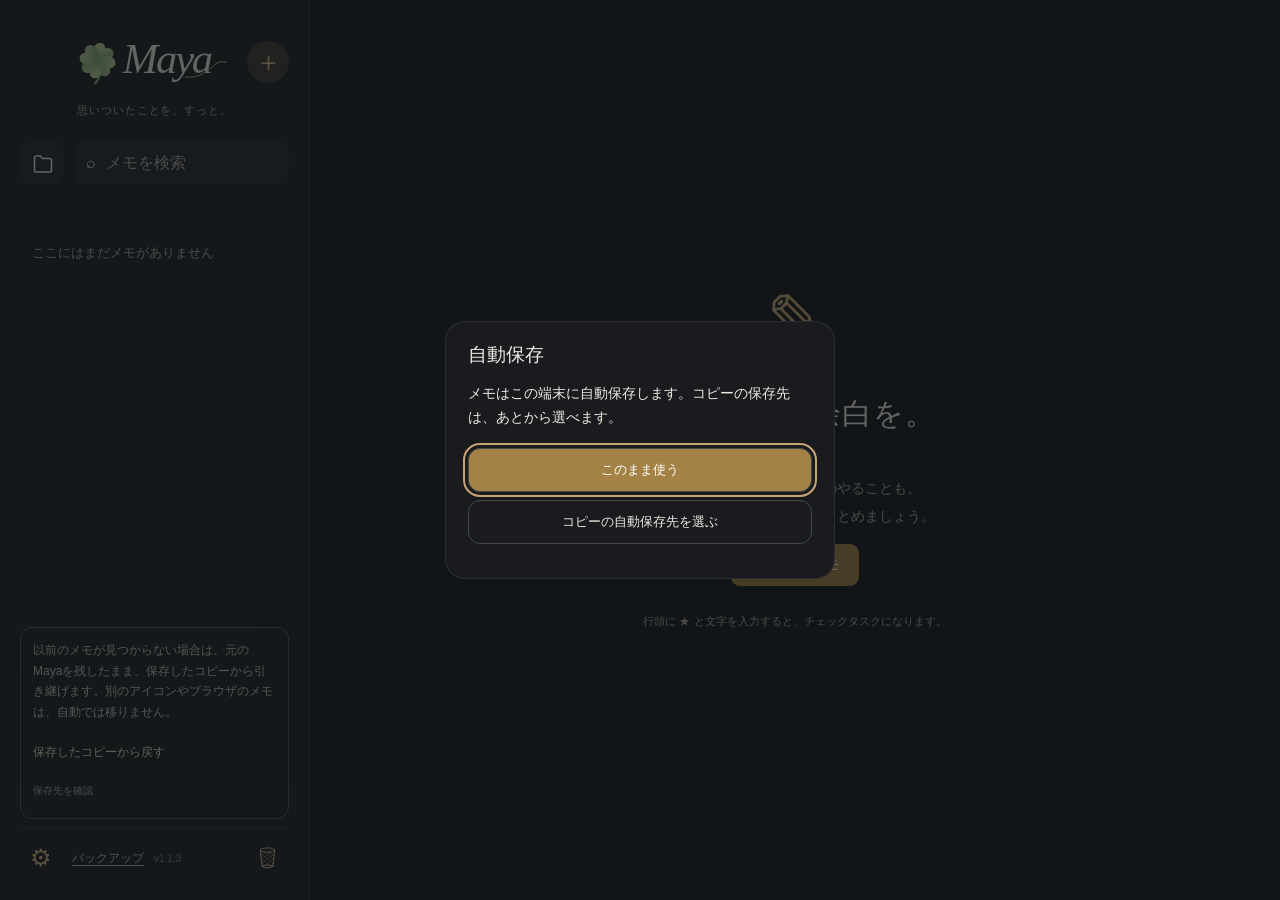
==== commit 74d69c6a: "Release Maya 1.1.3: insert photos and videos with durable local assets" ====
--- a/index.html
+++ b/index.html
@@ -1,7 +1,7 @@
 <!DOCTYPE html>
 <html lang="ja"><head><meta charset="UTF-8"><meta name="viewport" content="width=device-width, initial-scale=1, viewport-fit=cover"><meta name="theme-color" content="#191b1e"><meta name="apple-mobile-web-app-capable" content="yes"><meta name="description" content="自由に書いて、必要な行だけチェックするメモ。"><link rel="manifest" href="./manifest.webmanifest"><link rel="apple-touch-icon" href="./maya-icon-192.png?v=1.1"><link rel="icon" href="./maya-icon.svg" type="image/svg+xml"><meta name="apple-mobile-web-app-title" content="Maya"><title>Maya</title>  
 
-  <script type="module" crossorigin src="./assets/index-KjXc5tvR.js"></script>
-  <link rel="stylesheet" crossorigin href="./assets/index-DIBNjb8Q.css">
-<meta name="maya-build" content="1198e2cbf1c0"></head><body><div id="app"><aside id="sidebar"><header><img class="brand" src="./maya-wordmark.svg?v=1.1" alt="Maya"><button id="new" class="icon" aria-label="新規メモ">＋</button></header><div class="intro">思いついたことを、すっと。</div><div class="collection-search-row"><button id="folder-toggle" type="button" aria-label="フォルダを開く" aria-expanded="false" aria-controls="folder-screen" title="フォルダ"><svg viewBox="0 0 24 24" fill="none" stroke="currentColor" stroke-width="1.5" stroke-linecap="round" stroke-linejoin="round" aria-hidden="true"><path d="M3.5 7V5.8A1.8 1.8 0 0 1 5.3 4h4.1l2.2 2.4h7.1a1.8 1.8 0 0 1 1.8 1.8v10a1.8 1.8 0 0 1-1.8 1.8H5.3a1.8 1.8 0 0 1-1.8-1.8V7Z"></path></svg></button><label class="search">⌕ <input id="search" placeholder="メモを検索" aria-label="全メモを検索"></label></div><div id="collection-stage"><section id="folder-screen" aria-label="フォルダ一覧"><nav id="folders" aria-label="フォルダ"></nav></section><section id="note-screen" aria-label="メモ一覧" hidden=""><div id="collection-navigation"></div><p id="list-status" role="status" aria-live="polite" hidden=""></p><div id="search-controls" hidden=""><span id="search-count" role="status"></span><button id="search-prev" aria-label="前の検索結果">▲</button><button id="search-next" aria-label="次の検索結果">▼</button><button id="search-clear" aria-label="検索を終了">×</button></div><div id="notes"></div></section></div><footer><button id="backup" type="button">バックアップ</button><button id="app-version" type="button" aria-label="バージョンと使い方"></button><div id="trash-dock"></div></footer><div id="background-status" hidden=""><span id="local-status" role="status">端末に自動保存</span><span id="last-local-save" role="status"></span><span id="backup-summary" role="status"></span><span id="backup-health" role="status" hidden=""></span></div></aside><main id="main" hidden=""><div id="writing-strip"><button id="sticky-back" type="button" aria-label="メモ一覧へ戻る">‹ メモ</button><button id="editor-search-toggle" type="button" aria-label="メモ内検索を開く" aria-expanded="false" aria-controls="note-search-bar">⌕</button><button id="memo-code" type="button">メモ窓</button><button id="pin-note" type="button" aria-pressed="false" aria-label="このメモをピン留め">☆</button><button id="chrome-grip" type="button" title="タップで最上段へ／下フリックで設定を表示" aria-controls="editor-chrome" aria-expanded="true" aria-label="メモの最上段へ戻る。下にフリックすると上段の設定を表示"><span aria-hidden="true"></span></button></div><div id="note-search-bar" role="search" hidden=""><input id="note-search" type="search" placeholder="このメモ内を検索" aria-label="このメモ内を検索"><span id="note-search-count" role="status"></span><button id="note-search-prev" aria-label="前の一致箇所">▲</button><button id="note-search-next" aria-label="次の一致箇所">▼</button><button id="note-search-clear" aria-label="メモ内検索を終了">×</button></div><div id="scroll"><div id="editor-chrome-slot"><div id="editor-chrome"><p id="editor-location" aria-label="現在の階層"></p><header class="edit-header"><button id="back" aria-label="ノート一覧へ戻る"><svg width="18" height="18" viewBox="0 0 24 24" aria-hidden="true"><path d="m15 5-7 7 7 7" fill="none" stroke="currentColor" stroke-width="1.7" stroke-linecap="round" stroke-linejoin="round"></path></svg><span>メモ</span></button><img class="app-label" src="./maya-wordmark.svg?v=1.1" alt="Maya"><button id="undo" type="button" aria-label="直前の編集を元に戻す" title="元に戻す">↶</button><button id="reset" type="button" aria-label="このメモのチェックをすべて解除"><span aria-hidden="true">↺</span> 一括解除</button></header><div class="mode-settings"><button id="memo-mode" type="button" aria-pressed="false">メモ帳モード <span class="toggle"></span></button><button id="date-shortcut" type="button" aria-pressed="false">時間メモ <span class="toggle"></span></button><div id="mode-help" class="mode-help" role="status" hidden=""></div></div><div id="editor-search-controls" hidden=""><span id="editor-search-count"></span><button id="editor-search-prev" aria-label="前の検索結果">▲</button><button id="editor-search-next" aria-label="次の検索結果">▼</button><button id="editor-search-clear" aria-label="検索を終了">×</button></div></div></div><div class="meta"><span id="date"></span><span id="saved" role="status">保存済み</span></div><div id="search-title-preview" hidden=""></div><textarea id="title" spellcheck="false" rows="1" wrap="soft" placeholder="タイトルを入力" aria-label="メモのタイトル"></textarea><div id="editor"></div></div><div id="body-character-count" aria-label="本文の文字数">0文字</div><div id="toolbar" role="toolbar" aria-label="メモの操作"><div class="toolbar-actions" role="group" aria-label="編集と書式"><button data-action="undo" aria-label="元に戻す" title="元に戻す">↶</button><button data-action="task" aria-label="チェックを挿入" title="チェックを挿入">☑</button><button data-action="time" aria-label="時間メモを挿入" title="時間メモを挿入">◷</button><button data-action="bold" aria-label="太字"><b>B</b></button><button data-action="underline" aria-label="下線"><u>U</u></button><button data-action="strike" aria-label="打ち消し線"><s>S</s></button><button data-action="size" aria-label="文字サイズ">Aa</button><button id="continuous" aria-pressed="true" title="改行時に次のチェック行を作成" aria-label="チェックを連続作成">連続 <span class="toggle"></span></button></div><button data-action="link" aria-label="リンク" title="リンク"><svg viewBox="0 0 24 24" aria-hidden="true"><path d="M10 13.5a4 4 0 0 0 5.7 0l3.5-3.5a4 4 0 0 0-5.7-5.7l-2 2M14 10.5a4 4 0 0 0-5.7 0L4.8 14a4 4 0 0 0 5.7 5.7l2-2"/></svg></button><button id="keyboard-dismiss" type="button" aria-label="キーボードを閉じる" title="キーボードを閉じる" hidden=""><svg viewBox="0 0 28 28" fill="none" stroke="currentColor" stroke-width="1.5" stroke-linecap="round" stroke-linejoin="round" aria-hidden="true"><rect x="3" y="4" width="22" height="14" rx="3"></rect><path d="M7 8h1m4 0h1m4 0h1m3 0h0M7 12h1m4 0h1m4 0h1M9 15h10m-9 7 4 3 4-3"></path></svg></button></div></main><section id="empty"><div class="empty-icon">✎</div><h1>頭の中に、余白を。</h1><p>思いついたことも、今日のやることも。<br>ひとつのメモに、自由に書きとめましょう。</p><button id="first" class="primary">＋ 新しいメモ</button><small>行頭に ★ と文字を入力すると、チェックタスクになります。</small></section></div><aside id="update-banner" hidden="" aria-label="Mayaの更新"><p id="update-message"></p><button id="update-apply" type="button">保存して更新</button><button id="update-later" type="button">あとで</button></aside><div id="reminder-toast" role="alert" hidden=""><span></span><button type="button">開く</button><button type="button" aria-label="通知を閉じる">×</button></div><dialog id="backup-dialog"><div class="dialog-heading"><h2>バックアップ</h2><form method="dialog"><button class="dialog-x" aria-label="閉じる">×</button></form></div><p class="backup-intro">メモは自動保存されます。端末を替える前に、コピーを残してください。</p><div class="backup-main-actions"><button id="backup-export" class="primary" type="button">コピーを保存</button><button id="backup-share-ready" class="primary" type="button" hidden="">保存先を選ぶ</button><button id="backup-import" type="button">保存したコピーから戻す</button><input id="backup-file" type="file" accept=".json,.maya,application/json" hidden=""></div><p id="backup-transfer-status" class="backup-feedback" role="status" aria-live="polite"></p><p id="backup-count" class="backup-feedback" role="status" aria-live="polite"></p><details id="backup-more"><summary>その他の設定</summary><button id="auto-backup-local" type="button">自動保存の履歴から戻す</button><div id="auto-backup-list"></div><button id="backup-recover" type="button" hidden="">予備のコピーを確認</button><section class="backup-destination"><p id="backup-destination-label"></p><button id="backup-settings-open" type="button">自動保存先を選ぶ</button><button id="external-backup-now" type="button">今すぐコピーを保存</button><p id="external-backup-status" role="status"></p></section><p id="auto-backup-status" class="backup-secondary" role="status"></p></details><div hidden=""><button id="backup-share" type="button">コピーを共有</button></div></dialog><dialog id="backup-setup" aria-labelledby="backup-setup-title"><h2 id="backup-setup-title">自動保存</h2><p>メモはこの端末に自動保存します。コピーの保存先は、あとから選べます。</p><div class="backup-choices"><button id="setup-device" class="primary" type="button">このまま使う</button><button id="setup-folder" type="button">コピーの自動保存先を選ぶ</button><button id="setup-cloud" type="button" hidden="">コピーを保存</button></div><p id="setup-backup-help" role="status"></p></dialog><dialog id="note-menu"><h2 id="note-menu-title"></h2><div id="note-menu-actions"></div><form method="dialog"><button class="backup-close">閉じる</button></form></dialog><dialog id="appointment-dialog" aria-labelledby="appointment-title"><h2 id="appointment-title">約束の時間</h2><p class="appointment-help">ダイヤルで選び、本文に挿入します。</p><div class="appointment-toggles"><button type="button" id="appointment-month-toggle" aria-pressed="false">月 <span class="toggle"></span></button><button type="button" id="appointment-day-toggle" aria-pressed="false">日 <span class="toggle"></span></button></div><div class="appointment-wheels"><div id="appointment-month-group" class="appointment-group"><span>月</span><div id="appointment-month" class="appointment-wheel" tabindex="0"></div></div><div id="appointment-day-group" class="appointment-group"><span>日</span><div id="appointment-day" class="appointment-wheel" tabindex="0"></div></div><div class="appointment-group"><span>時</span><div id="appointment-hour" class="appointment-wheel" tabindex="0"></div></div><div class="appointment-group"><span>分</span><div id="appointment-minute" class="appointment-wheel" tabindex="0"></div></div></div><button type="button" id="appointment-reminder-toggle" aria-expanded="false">🔔 リマインダー</button><div id="appointment-reminder-options" hidden=""><div class="reminder-offsets"><label><input type="checkbox" value="60">1時間前</label><label><input type="checkbox" value="30">30分前</label><label><input type="checkbox" value="10">10分前</label></div><label><input id="reminder-sound" type="checkbox" checked="">鐘の音</label><label><input id="reminder-popup" type="checkbox">通知ポップアップ</label><button type="button" id="reminder-permission">通知を許可</button><button type="button" id="reminder-calendar">閉じている間も通知：カレンダーに登録</button><p id="reminder-support">このアプリでの通知は起動中に動作します。閉じている間の通知はカレンダーへの登録が必要です。</p><p id="reminder-date"></p></div><p id="appointment-preview" aria-live="polite"></p><div class="dialog-actions"><button type="button" id="appointment-cancel">キャンセル</button><button type="button" id="appointment-insert" class="primary">挿入</button></div></dialog><dialog id="dialog"><form method="dialog"><h2 id="dialog-title"></h2><p id="dialog-text"></p><input id="dialog-input"><div class="dialog-actions"><button value="cancel">キャンセル</button><button id="dialog-ok" value="ok" class="primary">OK</button></div></form></dialog><dialog id="about-dialog"><div class="dialog-heading"><h2 id="about-version">Maya</h2><button id="guide-close" type="button" class="dialog-x" aria-label="閉じる">×</button></div><p>＋で新しいメモ。下のツールバーで書式を変更できます。横に動かすと続きの操作が見えます。</p><label class="setting-check"><input id="youtube-previews" type="checkbox">YouTubeのプレビューを表示</label><p class="backup-secondary">オンにするとYouTubeからサムネイルを読み込みます。</p><button id="update-check" type="button">更新を確認</button><p id="update-status" role="status"></p><p class="backup-secondary">©ふゆもえ</p></dialog>
+  <script type="module" crossorigin src="./assets/index-CGS36Qiv.js"></script>
+  <link rel="stylesheet" crossorigin href="./assets/index-gEVlzXdD.css">
+<meta name="maya-build" content="ad6665e62ca7"></head><body><div id="app"><aside id="sidebar"><header><img class="brand" src="./maya-wordmark.svg?v=1.1" alt="Maya"><button id="new" class="icon" aria-label="新規メモ">＋</button></header><div class="intro">思いついたことを、すっと。</div><div class="collection-search-row"><button id="folder-toggle" type="button" aria-label="フォルダを開く" aria-expanded="false" aria-controls="folder-screen" title="フォルダ"><svg viewBox="0 0 24 24" fill="none" stroke="currentColor" stroke-width="1.5" stroke-linecap="round" stroke-linejoin="round" aria-hidden="true"><path d="M3.5 7V5.8A1.8 1.8 0 0 1 5.3 4h4.1l2.2 2.4h7.1a1.8 1.8 0 0 1 1.8 1.8v10a1.8 1.8 0 0 1-1.8 1.8H5.3a1.8 1.8 0 0 1-1.8-1.8V7Z"></path></svg></button><label class="search">⌕ <input id="search" placeholder="メモを検索" aria-label="全メモを検索"></label></div><div id="collection-stage"><section id="folder-screen" aria-label="フォルダ一覧"><nav id="folders" aria-label="フォルダ"></nav></section><section id="note-screen" aria-label="メモ一覧" hidden=""><div id="collection-navigation"></div><p id="list-status" role="status" aria-live="polite" hidden=""></p><div id="search-controls" hidden=""><span id="search-count" role="status"></span><button id="search-prev" aria-label="前の検索結果">▲</button><button id="search-next" aria-label="次の検索結果">▼</button><button id="search-clear" aria-label="検索を終了">×</button></div><div id="notes"></div></section></div><footer><button id="backup" type="button">バックアップ</button><button id="app-version" type="button" aria-label="バージョンと使い方"></button><div id="trash-dock"></div></footer><div id="background-status" hidden=""><span id="local-status" role="status">端末に自動保存</span><span id="last-local-save" role="status"></span><span id="backup-summary" role="status"></span><span id="backup-health" role="status" hidden=""></span></div></aside><main id="main" hidden=""><div id="writing-strip"><button id="sticky-back" type="button" aria-label="メモ一覧へ戻る">‹ メモ</button><button id="editor-search-toggle" type="button" aria-label="メモ内検索を開く" aria-expanded="false" aria-controls="note-search-bar">⌕</button><button id="memo-code" type="button">メモ窓</button><button id="pin-note" type="button" aria-pressed="false" aria-label="このメモをピン留め">☆</button><button id="chrome-grip" type="button" title="タップで最上段へ／下フリックで設定を表示" aria-controls="editor-chrome" aria-expanded="true" aria-label="メモの最上段へ戻る。下にフリックすると上段の設定を表示"><span aria-hidden="true"></span></button></div><div id="note-search-bar" role="search" hidden=""><input id="note-search" type="search" placeholder="このメモ内を検索" aria-label="このメモ内を検索"><span id="note-search-count" role="status"></span><button id="note-search-prev" aria-label="前の一致箇所">▲</button><button id="note-search-next" aria-label="次の一致箇所">▼</button><button id="note-search-clear" aria-label="メモ内検索を終了">×</button></div><div id="scroll"><div id="editor-chrome-slot"><div id="editor-chrome"><p id="editor-location" aria-label="現在の階層"></p><header class="edit-header"><button id="back" aria-label="ノート一覧へ戻る"><svg width="18" height="18" viewBox="0 0 24 24" aria-hidden="true"><path d="m15 5-7 7 7 7" fill="none" stroke="currentColor" stroke-width="1.7" stroke-linecap="round" stroke-linejoin="round"></path></svg><span>メモ</span></button><img class="app-label" src="./maya-wordmark.svg?v=1.1" alt="Maya"><button id="undo" type="button" aria-label="直前の編集を元に戻す" title="元に戻す">↶</button><button id="reset" type="button" aria-label="このメモのチェックをすべて解除"><span aria-hidden="true">↺</span> 一括解除</button></header><div class="mode-settings"><button id="memo-mode" type="button" aria-pressed="false">メモ帳モード <span class="toggle"></span></button><button id="date-shortcut" type="button" aria-pressed="false">時間メモ <span class="toggle"></span></button><div id="mode-help" class="mode-help" role="status" hidden=""></div></div><div id="editor-search-controls" hidden=""><span id="editor-search-count"></span><button id="editor-search-prev" aria-label="前の検索結果">▲</button><button id="editor-search-next" aria-label="次の検索結果">▼</button><button id="editor-search-clear" aria-label="検索を終了">×</button></div></div></div><div class="meta"><span id="date"></span><span id="saved" role="status">保存済み</span></div><div id="search-title-preview" hidden=""></div><textarea id="title" spellcheck="false" rows="1" wrap="soft" placeholder="タイトルを入力" aria-label="メモのタイトル"></textarea><div id="editor"></div></div><div id="body-character-count" aria-label="本文の文字数">0文字</div><div id="toolbar" role="toolbar" aria-label="メモの操作"><div class="toolbar-actions" role="group" aria-label="編集と書式"><button data-action="undo" aria-label="元に戻す" title="元に戻す">↶</button><button data-action="task" aria-label="チェックを挿入" title="チェックを挿入">☑</button><button data-action="time" aria-label="時間メモを挿入" title="時間メモを挿入">◷</button><button data-action="bold" aria-label="太字"><b>B</b></button><button data-action="underline" aria-label="下線"><u>U</u></button><button data-action="strike" aria-label="打ち消し線"><s>S</s></button><button data-action="size" aria-label="文字サイズ">Aa</button><button id="continuous" aria-pressed="true" title="改行時に次のチェック行を作成" aria-label="チェックを連続作成">連続 <span class="toggle"></span></button></div><button id="media-insert" type="button" aria-label="写真・動画を挿入" title="写真・動画を挿入"><svg viewBox="0 0 24 24" aria-hidden="true"><rect x="3" y="4" width="18" height="16" rx="3"/><circle cx="8" cy="9" r="1.5"/><path d="m4 17 5-5 4 4 3-3 5 5"/></svg></button><button data-action="link" aria-label="リンク" title="リンク"><svg viewBox="0 0 24 24" aria-hidden="true"><path d="M10 13.5a4 4 0 0 0 5.7 0l3.5-3.5a4 4 0 0 0-5.7-5.7l-2 2M14 10.5a4 4 0 0 0-5.7 0L4.8 14a4 4 0 0 0 5.7 5.7l2-2"/></svg></button><button id="keyboard-dismiss" type="button" aria-label="キーボードを閉じる" title="キーボードを閉じる" hidden=""><svg viewBox="0 0 28 28" fill="none" stroke="currentColor" stroke-width="1.5" stroke-linecap="round" stroke-linejoin="round" aria-hidden="true"><rect x="3" y="4" width="22" height="14" rx="3"></rect><path d="M7 8h1m4 0h1m4 0h1m3 0h0M7 12h1m4 0h1m4 0h1M9 15h10m-9 7 4 3 4-3"></path></svg></button></div></main><section id="empty"><div class="empty-icon">✎</div><h1>頭の中に、余白を。</h1><p>思いついたことも、今日のやることも。<br>ひとつのメモに、自由に書きとめましょう。</p><button id="first" class="primary">＋ 新しいメモ</button><small>行頭に ★ と文字を入力すると、チェックタスクになります。</small></section></div><aside id="update-banner" hidden="" aria-label="Mayaの更新"><p id="update-message"></p><button id="update-apply" type="button">保存して更新</button><button id="update-later" type="button">あとで</button></aside><div id="reminder-toast" role="alert" hidden=""><span></span><button type="button">開く</button><button type="button" aria-label="通知を閉じる">×</button></div><dialog id="backup-dialog"><div class="dialog-heading"><h2>バックアップ</h2><form method="dialog"><button class="dialog-x" aria-label="閉じる">×</button></form></div><p class="backup-intro">メモは自動保存されます。端末を替える前に、コピーを残してください。</p><div class="backup-main-actions"><button id="backup-export" class="primary" type="button">コピーを保存</button><button id="backup-share-ready" class="primary" type="button" hidden="">保存先を選ぶ</button><button id="backup-import" type="button">保存したコピーから戻す</button><input id="backup-file" type="file" accept=".json,.maya,application/json" hidden=""></div><p id="backup-transfer-status" class="backup-feedback" role="status" aria-live="polite"></p><p id="backup-count" class="backup-feedback" role="status" aria-live="polite"></p><details id="backup-more"><summary>その他の設定</summary><button id="auto-backup-local" type="button">自動保存の履歴から戻す</button><div id="auto-backup-list"></div><button id="backup-recover" type="button" hidden="">予備のコピーを確認</button><section class="backup-destination"><p id="backup-destination-label"></p><button id="backup-settings-open" type="button">自動保存先を選ぶ</button><button id="external-backup-now" type="button">今すぐコピーを保存</button><p id="external-backup-status" role="status"></p></section><p id="auto-backup-status" class="backup-secondary" role="status"></p></details><div hidden=""><button id="backup-share" type="button">コピーを共有</button></div></dialog><dialog id="backup-setup" aria-labelledby="backup-setup-title"><h2 id="backup-setup-title">自動保存</h2><p>メモはこの端末に自動保存します。コピーの保存先は、あとから選べます。</p><div class="backup-choices"><button id="setup-device" class="primary" type="button">このまま使う</button><button id="setup-folder" type="button">コピーの自動保存先を選ぶ</button><button id="setup-cloud" type="button" hidden="">コピーを保存</button></div><p id="setup-backup-help" role="status"></p></dialog><dialog id="note-menu"><h2 id="note-menu-title"></h2><div id="note-menu-actions"></div><form method="dialog"><button class="backup-close">閉じる</button></form></dialog><dialog id="appointment-dialog" aria-labelledby="appointment-title"><h2 id="appointment-title">約束の時間</h2><p class="appointment-help">ダイヤルで選び、本文に挿入します。</p><div class="appointment-toggles"><button type="button" id="appointment-month-toggle" aria-pressed="false">月 <span class="toggle"></span></button><button type="button" id="appointment-day-toggle" aria-pressed="false">日 <span class="toggle"></span></button></div><div class="appointment-wheels"><div id="appointment-month-group" class="appointment-group"><span>月</span><div id="appointment-month" class="appointment-wheel" tabindex="0"></div></div><div id="appointment-day-group" class="appointment-group"><span>日</span><div id="appointment-day" class="appointment-wheel" tabindex="0"></div></div><div class="appointment-group"><span>時</span><div id="appointment-hour" class="appointment-wheel" tabindex="0"></div></div><div class="appointment-group"><span>分</span><div id="appointment-minute" class="appointment-wheel" tabindex="0"></div></div></div><button type="button" id="appointment-reminder-toggle" aria-expanded="false">🔔 リマインダー</button><div id="appointment-reminder-options" hidden=""><div class="reminder-offsets"><label><input type="checkbox" value="60">1時間前</label><label><input type="checkbox" value="30">30分前</label><label><input type="checkbox" value="10">10分前</label></div><label><input id="reminder-sound" type="checkbox" checked="">鐘の音</label><label><input id="reminder-popup" type="checkbox">通知ポップアップ</label><button type="button" id="reminder-permission">通知を許可</button><button type="button" id="reminder-calendar">閉じている間も通知：カレンダーに登録</button><p id="reminder-support">このアプリでの通知は起動中に動作します。閉じている間の通知はカレンダーへの登録が必要です。</p><p id="reminder-date"></p></div><p id="appointment-preview" aria-live="polite"></p><div class="dialog-actions"><button type="button" id="appointment-cancel">キャンセル</button><button type="button" id="appointment-insert" class="primary">挿入</button></div></dialog><dialog id="dialog"><form method="dialog"><h2 id="dialog-title"></h2><p id="dialog-text"></p><input id="dialog-input"><div class="dialog-actions"><button value="cancel">キャンセル</button><button id="dialog-ok" value="ok" class="primary">OK</button></div></form></dialog><dialog id="about-dialog"><div class="dialog-heading"><h2 id="about-version">Maya</h2><button id="guide-close" type="button" class="dialog-x" aria-label="閉じる">×</button></div><p>＋で新しいメモ。下のツールバーで書式を変更できます。横に動かすと続きの操作が見えます。</p><label class="setting-check"><input id="youtube-previews" type="checkbox">YouTubeのプレビューを表示</label><p class="backup-secondary">オンにするとYouTubeからサムネイルを読み込みます。</p><button id="update-check" type="button">更新を確認</button><p id="update-status" role="status"></p><p class="backup-secondary">©ふゆもえ</p></dialog>
 <div id="action-status" class="action-status" role="status" aria-live="polite" hidden="" popover="manual"></div></body></html>
--- a/assets/index-gEVlzXdD.css
+++ b/assets/index-gEVlzXdD.css
@@ -0,0 +1 @@
+:root{color-scheme:dark;font-family:-apple-system,BlinkMacSystemFont,Hiragino Sans,Yu Gothic,sans-serif;color:#eeeae3;background:#191b1e;font-synthesis:none}*{box-sizing:border-box}body{margin:0}button,input{font:inherit}button{border:0;background:none;color:inherit;cursor:pointer;touch-action:manipulation}button:focus-visible,input:focus-visible{outline:2px solid #c6a574;outline-offset:3px}button:hover{background:#292c31}button:disabled{opacity:.4}#app{display:flex;height:100dvh;min-height:0;padding-top:env(safe-area-inset-top)}#sidebar{width:310px;flex-shrink:0;border-right:1px solid #3b3e43;display:flex;flex-direction:column;background:#202226;padding:30px 20px 20px}header{display:flex;align-items:center;justify-content:space-between}.brand{font-size:25px;font-weight:650;letter-spacing:-1px}.dot{color:#c6a574}.icon{font-size:29px;width:42px;height:42px;border-radius:50%;color:#c6a574}.intro{font-size:12px;color:#aaa79f;margin:8px 0 24px}.search{display:flex;align-items:center;gap:10px;background:#292c31;border-radius:10px;padding:10px 12px;color:#aaa79f}.search input{width:100%;border:0;background:none;outline:none;font-size:14px}#notes{overflow:auto;flex:1;margin-top:20px}.note{position:relative;padding:16px 12px;border-bottom:1px solid #3b3e43;border-radius:9px;cursor:pointer;touch-action:pan-y}.note.selected{background:#3d3833}.note h3{font-size:15px;margin:0 30px 7px 0;overflow:hidden;white-space:nowrap;text-overflow:ellipsis}.note p{font-size:12px;color:#aaa79f;margin:0;overflow:hidden;white-space:nowrap;text-overflow:ellipsis}.delete{position:absolute;right:4px;top:17px;color:#aaa79f;border-radius:5px;font-size:16px}aside footer{font-size:11px;color:#aaa79f;padding-top:16px}.no-notes{padding:30px 12px;color:#aaa79f;font-size:13px}main{flex:1;min-width:0;display:flex;flex-direction:column;min-height:0;position:relative;padding:20px clamp(20px,5vw,72px) 0}main[hidden]{display:none}.edit-header{height:38px;flex-shrink:0;font-size:12px;color:#d6bea0}.edit-header button{min-height:38px;border-radius:7px}.app-label{color:#aaa79f;letter-spacing:.3px}#back{display:flex;align-items:center;padding-left:0;font-size:14px}.meta{margin:18px 0 10px;display:flex;justify-content:space-between;font-size:11px;color:#aaa79f}#saved.error{color:#f29a90}#title{border:0;outline:none;background:none;width:100%;font-size:30px;font-weight:700;line-height:1.3;letter-spacing:-.8px;padding:2px 0 14px;flex-shrink:0;color:#eeeae3}#title::placeholder{color:#aaa79f}#scroll{overflow:auto;flex:1;min-height:0;overscroll-behavior:contain;padding-bottom:90px;scroll-padding-bottom:90px}.tiptap{outline:none;min-height:100%;font-size:1.0625rem;line-height:1.5;overflow-wrap:anywhere}.tiptap p{margin:0;min-height:1.5em}.tiptap h2{font-size:22px}.tiptap a{color:#c6a574;text-decoration:underline}.task{display:flex;align-items:flex-start;gap:12px;margin-bottom:8px}.task input{appearance:none;-webkit-appearance:none;width:21px;height:21px;border:1.5px solid #96978e;border-radius:50%;flex-shrink:0;cursor:pointer;margin:6px 0 0}.task input:checked{background:#a48246;border-color:#a48246}.task input:checked:after{content:"✓";display:block;text-align:center;color:#fff;font-size:14px;line-height:18px}.task-content{flex:1;min-width:0;min-height:1.5em}.task[data-checked=true] .task-content{text-decoration:line-through;color:#aaa79f}#toolbar{display:flex;align-items:center;justify-content:center;gap:4px;flex-shrink:0;background:#191b1e;border-top:1px solid #3b3e43;padding:10px 0 calc(10px + env(safe-area-inset-bottom));z-index:3}#toolbar button{height:40px;min-width:38px;border-radius:8px;font-size:18px;white-space:nowrap}#toolbar button.active{background:#3d3833;color:#d6bea0}#toolbar button span{font-size:11px;margin-left:5px}#toolbar .divider{width:1px;height:18px;background:#3b3e43;margin:0 5px}#continuous{font-size:12px!important;display:flex;align-items:center;gap:5px}.toggle{display:inline-block;background:#606168;border-radius:20px;width:26px;height:16px;margin:0!important;position:relative}.toggle:before{content:"";position:absolute;width:12px;height:12px;top:2px;left:2px;border-radius:50%;background:#fff}#continuous[aria-pressed=true] .toggle{background:#c6a574}#continuous[aria-pressed=true] .toggle:before{left:12px}#empty{flex:1;display:flex;align-items:center;justify-content:center;flex-direction:column;text-align:center;padding:25px}#empty[hidden]{display:none}.empty-icon{font-size:70px;color:#c6a574;line-height:1.4}#empty h1{font-size:30px;font-weight:550;letter-spacing:1px}#empty p{font-size:14px;color:#aaa79f;line-height:2}#empty small{font-size:11px;color:#aaa79f;margin-top:28px}.primary{background:#a48246;color:#fff;border-radius:9px;padding:12px 20px;font-size:14px}.primary:hover{background:#8e6e37}dialog{border:1px solid #3b3e43;border-radius:16px;width:min(90vw,380px);padding:24px;background:#191b1e;color:#eeeae3}dialog::backdrop{background:#08090bb3}dialog h2{font-size:19px;margin:0 0 12px}dialog p{font-size:14px;line-height:1.7}dialog input{width:100%;padding:12px;border:1px solid #3b3e43;border-radius:7px;font-size:16px}.dialog-actions{display:flex;justify-content:flex-end;gap:10px;margin-top:22px}.dialog-actions button{border-radius:7px;padding:10px 14px}@media(max-width:700px){#sidebar{width:100%;border:0;padding:18px 22px calc(20px + env(safe-area-inset-bottom))}#app.editing #sidebar{display:none}#app:not(.editing) main{display:none}#empty{display:none}main{padding:6px 20px 0}.meta{margin:9px 0 7px}#title{font-size:27px;padding-bottom:10px}#toolbar{justify-content:space-between;gap:0}#toolbar .divider{margin:0 3px}#toolbar button{min-width:32px}#toolbar button span{margin-left:3px}#toolbar button[data-action=task]{font-size:19px}.intro{margin-bottom:20px}.note{padding:20px 12px}.note h3{font-size:17px}.delete{top:22px}.app-label{font-size:12px}}@media(prefers-reduced-motion:no-preference){button{transition:background .15s}}#editor{min-height:100%;display:flex;flex-direction:column}#editor>.tiptap{flex:1;min-height:280px}.brand{display:block;width:179px;height:auto;letter-spacing:normal}.dot{display:none}#sidebar>header{min-height:48px;gap:12px;align-items:center}#new{width:42px;height:42px;display:grid;place-items:center;font-size:27px;font-weight:300;background:#3d3833;color:#d6bea0;border:1px solid #3b3e43}#new:hover{background:#3d3833}.intro{color:#aaa79f;margin:9px 0 23px;font-size:11px;letter-spacing:.08em}.edit-header{display:grid;grid-template-columns:88px minmax(0,1fr) 88px;align-items:center;height:52px;gap:4px;border-bottom:1px solid #3b3e43}.app-label{display:block;width:145px;max-width:100%;height:auto;justify-self:center}#back{justify-self:start;display:flex;align-items:center;gap:3px;padding:0 7px 0 0;color:#d6bea0;min-height:44px;font-size:13px}#reset{justify-self:end;display:flex;align-items:center;justify-content:center;gap:4px;padding:0 9px;font-size:11px;min-height:36px;background:#292c31;color:#d6bea0;border:1px solid #3b3e43;border-radius:18px}#reset span{font-size:17px;line-height:1}#reset:hover{background:#3d3833}.meta{margin:14px 0 12px;align-items:center;color:#aaa79f;font-size:10px;letter-spacing:.02em}#saved{display:flex;align-items:center;gap:5px}#saved:before{content:"";width:4px;height:4px;border-radius:50%;background:#96978e}#saved.error:before{background:#f29a90}#title{display:block;resize:none;height:40.5px;min-height:40.5px;max-height:81px;padding:0;margin:0 0 16px;line-height:1.35;font-size:30px;font-weight:650;letter-spacing:-.45px;overflow-y:auto;overflow-wrap:anywhere;white-space:pre-wrap;border-radius:0;box-shadow:none;-webkit-appearance:none}.note h3{display:-webkit-box;-webkit-box-orient:vertical;-webkit-line-clamp:2;line-clamp:2;white-space:normal;overflow-wrap:anywhere;line-height:1.5;max-height:3em;font-weight:600}@media(max-width:700px){main{padding:4px 20px 0}.edit-header{grid-template-columns:76px minmax(0,1fr) 76px;height:50px}.app-label{width:131px}#reset{padding:0 8px;font-size:10px}#back{font-size:12px}.meta{margin:12px 0 11px}#title{font-size:27px;line-height:1.35;height:36.45px;min-height:36.45px;max-height:72.9px;margin-bottom:14px}.brand{width:188px}#sidebar>header{min-height:49px}.note h3{font-size:17px}}.task{gap:0;margin-left:-11px;margin-bottom:0;min-height:28px}.task-toggle{display:flex;align-items:center;justify-content:center;flex:0 0 44px;width:44px;height:28px;min-width:44px;min-height:28px;padding:0;margin:0;border:0;border-radius:12px;background:transparent;touch-action:manipulation;user-select:none;-webkit-user-select:none;-webkit-tap-highlight-color:transparent;cursor:pointer}.task-circle{display:flex;align-items:center;justify-content:center;width:22px;height:22px;border:1.5px solid #96978e;border-radius:50%;color:transparent;font-size:14px;line-height:1;pointer-events:none;flex-shrink:0}.task-toggle[aria-checked=true] .task-circle{background:#a48246;border-color:#a48246;color:#fff}.task-toggle:hover{background:#ffffff0a}.task-toggle:active{background:#3d3833}.task-toggle:focus-visible{outline:2px solid #a48246;outline-offset:-3px}.task-content{padding-top:1.25px;padding-bottom:1.25px}html,body{height:100%;overflow:hidden;overscroll-behavior:none}#app{overflow:hidden;--keyboard-gap:0px}#scroll{padding-bottom:24px;scroll-padding-top:12px;scroll-padding-bottom:16px;overflow-x:hidden;-webkit-overflow-scrolling:touch}#editor{min-height:calc(100% - 100px);display:flex;flex-direction:column}#editor>.tiptap{min-height:120px}#title{flex-shrink:initial}#toolbar{transform:none;margin-bottom:var(--keyboard-gap);transition:none}.keyboard-open #toolbar{padding-top:8px;padding-bottom:8px}@media(max-width:700px){.keyboard-open .edit-header{height:44px}.keyboard-open #scroll{padding-bottom:20px}}#reset{min-height:44px;touch-action:manipulation;-webkit-tap-highlight-color:transparent;user-select:none;-webkit-user-select:none}#reset:active{background:#3d3833}.action-status{position:absolute;left:50%;bottom:calc(var(--keyboard-gap) + 78px);transform:translate(-50%);max-width:calc(100% - 32px);padding:10px 16px;border-radius:20px;background:#615247;color:#fff8ef;box-shadow:0 3px 14px #00000040;font-size:12px;white-space:nowrap;pointer-events:none;z-index:5}.action-status[hidden]{display:none}aside footer #backup{display:block;margin-top:12px;padding:8px 0;color:#d6bea0;font-size:13px;text-decoration:underline;text-underline-offset:3px;min-height:40px}.backup-actions{display:flex;flex-direction:column;gap:10px}.backup-actions button{padding:12px 16px;border-radius:9px;min-height:44px}.backup-close{display:block;margin-left:auto;padding:12px;font-size:14px}.history-item{display:block;width:100%;text-align:left;font-size:13px;padding:12px 6px;border-bottom:1px solid #3b3e43;line-height:1.6}#cloud-history-list{max-height:250px;overflow:auto;margin:12px 0}#backup-dialog{max-height:85dvh;overflow:auto}#sync-feedback{margin:14px 0 18px}#sync-feedback[hidden],#sync-progress[hidden]{display:none}#sync-progress{display:block;width:100%;height:6px;border:0;border-radius:8px;overflow:hidden;accent-color:#a48246;background:#35383e}#sync-progress::-webkit-progress-bar{background:#35383e;border-radius:8px}#sync-progress::-webkit-progress-value{background:#a48246;border-radius:8px}#sync-progress:not([value]){background:linear-gradient(90deg,#35383e,#a48246,#35383e);background-size:200% 100%;animation:sync-moving 1.3s linear infinite}#sync-progress:not([value])::-webkit-progress-bar{background:transparent}@keyframes sync-moving{to{background-position:-200% 0}}@media(prefers-reduced-motion:reduce){#sync-progress:not([value]){animation:none}}#sync-result{margin:8px 0 0;font-size:14px;line-height:1.6;color:#d6bea0}#sync-result.error{color:#f29a90}#cloud-sync{background:#292c31;touch-action:manipulation}#cloud-sync:disabled{opacity:.65;cursor:wait}.backup-help{font-size:13px;line-height:1.7;color:#aaa79f}.mode-settings{display:flex;align-items:center;gap:14px;flex-shrink:0;padding:8px 0;border-bottom:1px solid #3b3e43}.mode-settings button{display:flex;align-items:center;gap:7px;font-size:12px;min-height:36px;padding:0 6px;border-radius:8px}.mode-settings>span{font-size:10px;color:#aaa79f;line-height:1.5}.mode-settings [aria-pressed=true] .toggle{background:#c6a574}.mode-settings [aria-pressed=true] .toggle:before{left:12px}#folders{margin:12px 0 0;max-height:30vh;overflow:auto;flex-shrink:0}.folder{display:block;width:100%;text-align:left;font-size:13px;line-height:1.5;padding:9px 12px;border-radius:7px;overflow-wrap:anywhere;min-height:38px}.folder.active,.folder-tools .active{background:#3d3833;color:#d6bea0}.folder-tools{display:flex;justify-content:space-between;gap:8px;border-top:1px solid #3b3e43;margin-top:6px;padding-top:5px}.folder-tools button{font-size:11px;min-height:38px;border-radius:6px}.drop-target{outline:2px dashed #a48246;background:#3d3833}#list-status{font-size:11px;line-height:1.5;color:#d6bea0;margin:7px 0 0}#list-status:empty{display:none}#notes{margin-top:10px}.note-shell{position:relative;overflow:hidden;border-radius:9px;flex-shrink:0}.note-shell>.note{background:#202226;z-index:1;transition:transform .18s ease;min-height:88px;padding-right:52px;user-select:none;-webkit-user-select:none;-webkit-touch-callout:none}.note-shell>.note.selected{background:#3d3833}.note-shell.swiped>.note{transform:translate(-88px)}.note h3{margin-right:0;padding-right:0}.note .delete{right:0;top:1px;width:48px;height:48px;font-size:29px;line-height:1;font-weight:300;color:#c7a69c;display:grid;place-items:center;z-index:2}.note .delete[aria-label=メモを復元]{font-size:12px}.note-more{position:absolute;right:4px;bottom:3px;width:44px;height:36px;font-size:23px;color:#aaa79f;border-radius:7px}.swipe-trash{position:absolute;right:0;top:0;bottom:0;width:88px;color:#fff;background:#b46d66;font-size:12px;visibility:hidden}.note-shell.swiped>.swipe-trash{visibility:visible}.swipe-trash:hover{background:#a55b54}#note-menu{max-height:80dvh;overflow:auto}#note-menu h2{font-size:17px;overflow-wrap:anywhere}#note-menu-actions{display:flex;flex-direction:column;gap:4px}#note-menu-actions button{text-align:left;min-height:44px;padding:10px;border-radius:7px;font-size:14px;overflow-wrap:anywhere}.danger{color:#f29a90}.auto-backup{border:1px solid #3b3e43;border-radius:12px;padding:14px;margin:16px 0;background:#292c31}.auto-backup h3{margin:0;font-size:14px}.auto-backup h3 span{color:#d6bea0;font-size:11px;margin-left:8px}.auto-backup p{font-size:12px;line-height:1.7;margin:8px 0}.auto-backup>button{display:block;text-align:left;font-size:12px;padding:9px 0;min-height:40px;text-decoration:underline;text-underline-offset:3px}#auto-backup-list{max-height:240px;overflow:auto}#auto-backup-status.error{color:#f29a90}@media(max-width:700px){.mode-settings{gap:9px;padding:3px 0}.mode-settings button{font-size:11px}.mode-settings>span{font-size:9px;max-width:125px}#sidebar{padding-top:14px}.intro{margin-bottom:12px}#folders{max-height:28vh}.note-shell>.note{padding-top:15px;padding-bottom:15px}.note .delete{top:0}}@media(prefers-reduced-motion:reduce){.note-shell>.note{transition:none}}#backup-health{display:block;color:#f29a90;margin-top:8px;line-height:1.6}#backup-health[hidden]{display:none}#appointment-dialog{width:min(92vw,400px);padding:22px;overflow:auto}#appointment-dialog h2{margin-bottom:5px}.appointment-help{font-size:12px;color:#aaa79f;margin:5px 0 14px}.appointment-toggles{display:flex;gap:18px;margin-bottom:14px}.appointment-toggles button{display:flex;align-items:center;gap:9px;min-height:40px;padding:4px 10px;border-radius:8px;font-size:13px}.appointment-toggles [aria-pressed=true] .toggle{background:#c6a574}.appointment-toggles [aria-pressed=true] .toggle:before{left:12px}.appointment-wheels{display:flex;gap:6px;justify-content:center}.appointment-group{flex:1;min-width:0;max-width:100px;text-align:center}.appointment-group[hidden]{display:none}.appointment-group>span{font-size:11px;color:#aaa79f}.appointment-wheel{height:200px;overflow-y:auto;overscroll-behavior:contain;scroll-snap-type:y mandatory;padding:80px 0;scrollbar-width:none;border-radius:12px;background:linear-gradient(to bottom,#292c31,#191b1e 39%,#3d3833 40% 60%,#191b1e 61%,#292c31);-webkit-overflow-scrolling:touch;touch-action:pan-y}.appointment-wheel::-webkit-scrollbar{display:none}.appointment-wheel button{display:block;flex-shrink:0;width:100%;height:40px;min-height:40px;padding:0;font-size:21px;line-height:40px;color:#aaa79f;scroll-snap-align:center;font-variant-numeric:tabular-nums;border-radius:0}.appointment-wheel button[aria-selected=true]{color:#d6bea0;font-weight:600}.appointment-wheel button:hover{background:transparent}.appointment-wheel:focus-visible{outline:2px solid #c6a574;outline-offset:2px}#appointment-preview{text-align:center;font-size:20px!important;line-height:1.4!important;color:#d6bea0;min-height:28px;margin:18px 0 5px!important;font-variant-numeric:tabular-nums}.folder-pictogram{display:block;width:21px;height:21px;flex:0 0 21px;fill:#c9a55c22;stroke:currentColor;stroke-width:1.6;stroke-linecap:round;stroke-linejoin:round;color:#c6a574}.folder{display:flex;align-items:center;gap:9px}.folder>span{min-width:0;overflow-wrap:anywhere}.folder-tools{align-items:center;gap:12px;padding-top:10px;padding-bottom:6px}.folder-tools .folder-add{display:flex;align-items:center;justify-content:flex-start;gap:9px;flex:0 1 auto;min-height:44px;padding:8px 0;font-size:14px;font-weight:400;color:#d6bea0;background:transparent;border:0;border-radius:0;box-shadow:none;text-align:left}.folder-tools .folder-add:hover{background:transparent;color:#d6bea0}.folder-tools .folder-add:active{background:transparent;color:#c6a574}.folder-add .folder-pictogram{width:21px;height:21px;flex-basis:21px;color:#d6bea0;fill:none}.folder-tools>button:not(.folder-add){min-height:44px;flex-shrink:0}.folder-tools{align-items:flex-start;justify-content:space-between;padding-top:8px}.folder-tools .folder-trash{display:flex;flex-direction:column;align-items:center;justify-content:flex-start;gap:3px;padding:5px 8px 6px;min-width:64px;font-size:11px;font-weight:400;color:#d6bea0;border-radius:8px;background:transparent}.folder-tools .folder-trash:hover{background:#3d3833}.folder-tools .folder-trash.active{color:#d6bea0;background:#3d3833}.trash-pictogram{display:block;width:27px;height:31px;fill:none;stroke:currentColor;stroke-width:1.3;stroke-linecap:round;stroke-linejoin:round}.trash-pictogram .basket-mesh{stroke-width:.7;opacity:.7}#sidebar{--collection-inset:12px}.folder-tools .folder-add{padding-left:var(--collection-inset)}.folder-shell{position:relative;overflow:hidden;border-radius:7px;flex-shrink:0}.folder-shell>.folder{position:relative;z-index:1;background:#202226;transition:transform .18s ease;touch-action:pan-y;min-height:44px;-webkit-touch-callout:none;user-select:none;-webkit-user-select:none}.folder-shell>.folder.active{background:#3d3833}.folder-shell.swiped>.folder{transform:translate(-88px)}.folder-shell.swiped>.swipe-trash{visibility:visible}.folder-shell .swipe-trash{border-radius:0}.trashed-folder-title{display:flex;gap:7px;align-items:center}dialog[open].viewport-dialog{position:fixed;left:0;right:0;bottom:auto;margin:0 auto;overflow:auto;overscroll-behavior:contain;scroll-padding-block:16px 80px;-webkit-overflow-scrolling:touch}dialog.viewport-dialog input,dialog.viewport-dialog textarea{scroll-margin-block:16px 80px}#dialog.input-dialog{padding:18px}#dialog.input-dialog h2{font-size:18px;margin-bottom:10px}#dialog.input-dialog #dialog-text{margin:0 0 12px;font-size:12px;line-height:1.5}#dialog.input-dialog .dialog-actions{position:sticky;bottom:0;background:#191b1e;padding:12px 0 0;margin-top:12px;z-index:1}#dialog.input-dialog .dialog-actions button{min-height:44px}#dialog.input-dialog input{min-height:44px;font-size:16px}@media(prefers-reduced-motion:reduce){.folder-shell>.folder{transition:none}}.note-shell>.note{padding-left:var(--collection-inset)}#folders>.folder-tools{border-top:0;border-bottom:1px solid #3b3e43;margin-top:0;margin-bottom:6px;padding-top:0;padding-bottom:8px}.search input{font-size:16px;min-width:0}.search{min-width:0}.edit-header{grid-template-columns:70px minmax(0,1fr)40px 90px;gap:4px}#undo{font-size:26px;min-height:40px;width:36px;color:#d6bea0;padding:0}#undo:disabled{opacity:.25}.mode-settings{position:relative;gap:12px}.mode-settings button{font-size:11px}.mode-help{position:absolute;left:0;right:0;top:100%;z-index:9;padding:12px 14px;border:1px solid #3b3e43;border-radius:10px;background:#292c31;box-shadow:0 5px 18px #00000040;font-size:12px;line-height:1.7}.mode-help:before{content:"";position:absolute;top:-6px;left:25px;width:10px;height:10px;border-left:1px solid #3b3e43;border-top:1px solid #3b3e43;background:#292c31;transform:rotate(45deg)}.mode-help[hidden]{display:none}#toolbar{justify-content:flex-start;overflow-x:auto;scrollbar-width:none;gap:2px}#toolbar::-webkit-scrollbar{display:none}#toolbar button{flex:0 0 auto;min-width:36px}#toolbar [data-action=time],#toolbar [data-action=task]{display:flex;align-items:center;justify-content:center;gap:2px;padding:0 5px}.clock-pictogram{width:21px;height:21px;fill:none;stroke:currentColor;stroke-width:1.6;stroke-linecap:round;stroke-linejoin:round}#toolbar .divider{flex:0 0 1px;margin:0 2px}#sidebar{position:relative}#sidebar footer{padding-right:75px}#trash-dock{position:absolute;right:24px;bottom:calc(20px + env(safe-area-inset-bottom));z-index:3}#trash-dock .folder-trash{display:flex;flex-direction:column;align-items:center;gap:3px;min-width:64px;min-height:64px;padding:5px 8px;color:#d6bea0;font-size:11px;border-radius:8px}#trash-dock .folder-trash.active{background:#3d3833;color:#d6bea0}.trash-fill{fill:#b39d7d;stroke:none;opacity:.75}#folders>.folder-tools{min-height:44px;padding-bottom:3px}#search-controls,#editor-search-controls{display:flex;align-items:center;gap:5px;min-height:34px;padding:3px 0;color:#d6bea0;font-size:12px;flex-shrink:0}#search-controls[hidden],#editor-search-controls[hidden]{display:none}#search-count,#editor-search-count{flex:1}#search-controls button,#editor-search-controls button{min-width:32px;min-height:32px;border-radius:7px}mark,.search-hit{background:#66522b;color:inherit;border-radius:2px}.search-current{background:#927035;box-shadow:0 0 0 1px #dab679}#search-title-preview{font-size:13px;line-height:1.7;margin-bottom:6px;color:#d6bea0;white-space:pre-wrap}#search-title-preview[hidden]{display:none}#app.search-keyboard{position:fixed;top:var(--search-top);left:var(--search-left);height:var(--search-height);width:var(--search-width);padding-top:0}#app.search-keyboard #sidebar footer,#app.search-keyboard #trash-dock{display:none}#app.search-keyboard #folders{max-height:78px}#app.search-keyboard #sidebar{padding-top:10px}#appointment-reminder-toggle{display:block;margin:10px 0 4px;padding:8px 0;min-height:40px;font-size:13px;color:#d6bea0}#appointment-reminder-options{padding:12px;border:1px solid #3b3e43;background:#292c31;border-radius:10px;font-size:12px;line-height:1.7}#appointment-reminder-options[hidden]{display:none}#appointment-reminder-options label{display:flex;align-items:center;gap:6px;min-height:32px}#appointment-reminder-options input{width:17px;min-height:17px;height:17px;margin:0;accent-color:#a48246}.reminder-offsets{display:flex;gap:10px;flex-wrap:wrap}#appointment-reminder-options button{display:block;text-align:left;font-size:12px;padding:8px 0;min-height:36px;color:#d6bea0;text-decoration:underline}#appointment-reminder-options p{font-size:11px;line-height:1.6;margin:7px 0}.appointment-wheel{touch-action:none}.time-memo-text{color:#d6bea0}#reminder-toast{position:fixed;z-index:100;left:16px;right:16px;top:calc(16px + env(safe-area-inset-top));display:flex;align-items:center;gap:10px;background:#292c31;padding:16px;border:1px solid #c6a574;border-radius:14px;box-shadow:0 8px 30px #00000040;font-size:14px}#reminder-toast[hidden]{display:none}#reminder-toast span{flex:1}#reminder-toast button{padding:6px;min-height:36px}@media(max-width:700px){.edit-header{grid-template-columns:50px minmax(0,1fr)32px 68px;gap:4px}.edit-header .app-label{width:125px}#undo{width:32px}#reset{font-size:9px;padding:0 5px}.mode-settings{gap:10px}.mode-settings button{font-size:11px;padding:0 2px}#toolbar button{min-width:32px}#toolbar [data-action=time],#toolbar [data-action=task]{padding:0 3px}#toolbar button span{font-size:10px}#continuous{font-size:10px!important}#trash-dock{right:24px}}#back{white-space:nowrap;min-width:0;gap:2px;padding-right:0}#back svg{flex:0 0 18px}#back span{flex-shrink:0;writing-mode:horizontal-tb}.edit-header{grid-template-columns:64px minmax(0,1fr)40px 90px}.brand{width:146px}.app-label{width:104px}input,textarea{color:inherit}input::placeholder{color:#aaa79f}dialog input{background:#202226}::selection{background:#736048;color:#fff8ef}@media(max-width:700px){.edit-header{grid-template-columns:58px minmax(0,1fr)32px 68px;gap:3px}.edit-header .app-label{width:90px}.brand{width:152px}}#writing-strip{display:flex;align-items:center;flex:0 0 28px;min-height:28px;gap:8px;position:relative;z-index:12}#chrome-grip{display:block;flex:1;min-height:44px;padding:0;background:transparent!important;border:0;box-shadow:none;touch-action:pan-y}.folder-expand{z-index:2;position:absolute;right:44px;top:0;bottom:0;width:44px;font-size:24px;color:#b8c4ac;border-radius:8px}.has-update{position:relative}.has-update:after{content:"!";position:absolute;right:-4px;top:0;width:15px;height:15px;border-radius:50%;background:#c6a574;color:#191b1e;font-size:11px;font-weight:750;text-align:center;line-height:15px}.settings-row.has-update:after{right:16px;top:8px}#update-banner.update-notice-inline{position:static;margin:0 0 20px;max-width:none;box-shadow:none}#update-banner.update-notice-inline button{display:none}#editor-chrome{position:relative;background:#191b1e;padding-bottom:2px}#editor-chrome .edit-header{height:48px}#main.chrome-peek #editor-chrome{position:absolute;z-index:11;top:44px;left:clamp(20px,5vw,72px);right:clamp(20px,5vw,72px);padding:4px 10px 10px;border:1px solid #3b3e43;border-radius:0 0 14px 14px;box-shadow:0 10px 24px #0006}#main.chrome-peek #scroll{scrollbar-gutter:auto}.mode-help{position:relative;top:auto;flex-basis:100%;margin-bottom:4px;box-shadow:none}.mode-settings{flex-wrap:wrap;gap:4px 12px}#toolbar{padding:3px 0 calc(3px + env(safe-area-inset-bottom));min-height:42px}#toolbar button{height:36px}#toolbar [data-action=undo]{font-size:25px;color:#d6bea0}.keyboard-open #toolbar{padding-top:1px;padding-bottom:1px;min-height:40px}.folder-more{position:absolute;right:2px;top:50%;transform:translateY(-50%);z-index:2;width:42px;min-height:44px;font-size:23px;color:#aaa79f;border-radius:8px}.folder-shell.swiped>.folder-more{visibility:hidden;pointer-events:none}.collection-back-preview #note-screen{position:absolute;inset:0;z-index:2;background:#202226}.collection-back-preview #folder-screen{position:relative;z-index:1}.back-dragging{border-radius:16px 0 0 16px;overflow:hidden}@media(max-width:700px){#app.back-preview #sidebar{display:flex;position:relative;z-index:1}#app.back-preview #main{display:flex;position:absolute;inset:0;z-index:2;background:#191b1e;padding-top:calc(4px + env(safe-area-inset-top));border-radius:16px 0 0 16px}#app{overflow:hidden}#main,#note-screen{touch-action:pan-y}}@media(max-width:700px){#editor-chrome .edit-header{height:44px}#main.chrome-peek #editor-chrome{left:20px;right:20px}.keyboard-open #scroll{padding-bottom:10px}main{padding-top:0}}#editor{min-height:calc(100% - 64px)}#editor-chrome .edit-header{height:54px;padding-bottom:6px}#editor-chrome #reset{align-self:center}@media(max-width:700px){#editor-chrome .edit-header{height:52px;padding-bottom:6px}.mode-settings{column-gap:8px}}#app-version{display:block;font-size:10px;min-height:32px;padding:2px 0;color:#aaa79f}#about-dialog{max-height:85dvh;overflow:auto}#about-dialog h3{font-size:14px;margin:18px 0 6px}#about-dialog p{font-size:12px}#update-check{min-height:40px;padding:8px 12px;background:#3d3833;border-radius:8px}#update-banner{position:fixed;z-index:70;left:max(16px,env(safe-area-inset-left));right:max(16px,env(safe-area-inset-right));top:calc(12px + env(safe-area-inset-top));max-width:560px;margin:auto;border:1px solid #8c7653;background:#292c31;padding:12px 16px;border-radius:14px;box-shadow:0 10px 30px #0008;font-size:12px}#update-banner[hidden]{display:none}#update-banner p{margin:0 0 8px;line-height:1.6;white-space:pre-wrap}#update-banner button{min-height:40px;border-radius:7px;padding:8px 12px}#update-apply{background:#c6a574;color:#191b1e}#backup-transfer-status{font-size:12px;color:#d6bea0;white-space:pre-wrap}#release-notice{position:fixed;z-index:90;left:max(16px,env(safe-area-inset-left));right:max(16px,env(safe-area-inset-right));bottom:calc(16px + env(safe-area-inset-bottom));max-width:560px;max-height:60dvh;overflow:auto;margin:auto;padding:16px;background:#292c31;color:#eee;border:1px solid #8c7653;border-radius:14px;box-shadow:0 10px 30px #0008;font-size:13px}#release-notice[hidden]{display:none}#release-notice p{white-space:pre-wrap;line-height:1.6}#release-notice a{display:block;color:#e1bf8c;padding:12px 0}#release-notice button{min-height:44px;padding:8px 16px}#writing-strip{gap:6px;min-height:44px;flex-basis:44px}#sticky-back{display:flex;align-items:center;justify-content:center;flex:0 0 70px;height:36px;border-radius:999px;border:1px solid #57554d;background:#343730;color:#e5e8db;white-space:nowrap;font-size:13px;box-shadow:0 3px 10px #0003}#pin-note{order:3;flex:0 0 36px;height:36px;border-radius:50%;font-size:23px;color:#c6d6a7}#pin-note[aria-pressed=true]{background:#394335;color:#d4eab0}#share-note{order:4;flex:0 0 40px;width:40px;min-height:44px;padding:9px;border-radius:10px;color:#c9d0c1}#share-note svg{display:block;width:22px;height:22px}#home-logo{display:inline-flex;align-items:center;min-height:44px;padding:0;border-radius:10px;line-height:0;flex-shrink:0}#home-logo:hover{background:transparent}#settings-dialog{max-height:85dvh;overflow:auto}#settings-dialog .settings-row{display:flex;align-items:center;justify-content:space-between;width:100%;min-height:52px;border-bottom:1px solid #ffffff16;padding:8px 0;font-size:15px}#settings-display h3{font-size:12px;font-weight:500;color:#9ba393;margin:24px 0 14px}#settings-display .setting-check{font-size:14px}#settings-display .backup-secondary{font-size:11px;margin:10px 0 0}#about-dialog .settings-version{font-size:12px;font-weight:400;color:#aaa79f;margin:0 0 20px}#update-in-dialog{width:100%;margin-top:12px;min-height:44px}#update-in-dialog[hidden]{display:none}#data-recovery-panel{flex-shrink:0;margin-top:12px;padding:12px;border:1px solid #555b4e;border-radius:12px;font-size:12px;line-height:1.7;color:#c1c8b8}#data-recovery-panel[hidden]{display:none}#data-recovery-panel p{margin:0 0 8px}#data-recovery-panel button{display:block;min-height:44px;text-align:left;color:#d7e5bf;padding:8px 0}#data-recovery-panel button[hidden]{display:none}#data-recovery-panel details{font-size:10px;color:#aaa79f}#data-recovery-panel summary{min-height:32px;cursor:pointer;display:flex;align-items:center}#storage-details{white-space:pre-wrap;overflow-wrap:anywhere}#shared-note-view{width:100%;max-width:none;height:100dvh;max-height:100dvh;margin:0;border:0;border-radius:0;padding:calc(12px + env(safe-area-inset-top)) max(22px,env(safe-area-inset-right)) calc(24px + env(safe-area-inset-bottom));overflow:auto;background:#191b1e}#shared-note-view>header{max-width:720px;margin:auto;color:#aaa79f;font-size:12px;gap:12px}#shared-note-view>header button{min-height:44px;padding:8px 12px;border-radius:10px;color:#c6d6a7}#shared-note-view article{max-width:720px;margin:28px auto;overflow-wrap:anywhere}#shared-note-title{font-size:28px;line-height:1.4;white-space:pre-wrap}#shared-note-body{font-size:17px;line-height:1.7;white-space:pre-wrap}#shared-note-body p{min-height:1.7em;margin:0}#shared-note-body a{color:#c6a574}#shared-note-body pre{white-space:pre-wrap;background:#22262a;padding:12px;border-radius:10px}.shared-task{display:flex;gap:12px}.shared-task[data-checked=true]{color:#aaa79f;text-decoration:line-through}.shared-note-caption{max-width:720px;margin:40px auto 0;font-size:11px;color:#aaa79f}.note-share-actions{display:flex;flex-direction:column;gap:4px}.note-share-actions button{text-align:left;min-height:48px;padding:10px 8px;font-size:14px;border-radius:8px}.note-share-actions button[hidden]{display:none}#note-share-status{font-size:12px;color:#c6d6a7;overflow-wrap:anywhere}#note-share-fallback{font-size:14px;color:inherit;background:#292c31}#editor-chrome #back{visibility:hidden;pointer-events:none}#note-search-bar{display:flex;align-items:center;gap:3px;min-width:0;flex-shrink:0;padding:4px 6px;margin:0 0 7px;border:1px solid #3b3e43;border-radius:999px;background:#22262a}#note-search-bar input{flex:1;min-width:0;width:0;border:0;outline:none;background:transparent;font-size:16px;padding:5px 7px}#note-search-bar button{flex:0 0 30px;min-height:34px;padding:0;border-radius:50%;font-size:12px}#note-search-count{font-size:10px;white-space:nowrap;color:#bac8a8}#toolbar{display:grid;grid-template-columns:repeat(8,minmax(0,1fr));gap:2px;overflow:visible;width:100%;padding:4px 0 calc(4px + env(safe-area-inset-bottom));flex-shrink:0;z-index:30}#toolbar button{min-width:0!important;width:100%;padding:0!important;height:38px;font-size:17px}#toolbar button span:not(.toggle){display:none}#toolbar .divider{display:none}#toolbar #continuous{grid-column:1/-1;justify-content:center;min-height:30px;height:30px;font-size:11px!important}#continuous .toggle{flex-shrink:0}#continuous[hidden]{display:none}.keyboard-open #toolbar{padding-bottom:2px}.folder-breadcrumb{display:flex;gap:8px;flex-shrink:0;position:sticky;top:0;z-index:3;background:#202226;padding:6px 0}.folder-breadcrumb button{min-height:40px;border-radius:999px;padding:6px 13px;border:1px solid #484b43;font-size:12px;background:#30352e}.pin-marker{color:#c6d6a7}.note-shell>.note,.folder-shell>.folder{transition:transform .48s cubic-bezier(.16,1,.3,1),background .22s ease}#main.chrome-peek #editor-chrome{top:92px;animation:chrome-reveal .46s cubic-bezier(.16,1,.3,1)}@keyframes chrome-reveal{0%{opacity:0;transform:translateY(-14px)}to{opacity:1;transform:translateY(0)}}button{transition:background .22s ease,box-shadow .22s ease}button:active{box-shadow:inset 0 0 0 999px #ffffff08}@media(min-width:701px){#toolbar{grid-template-columns:repeat(8,minmax(32px,46px)) minmax(120px,1fr)}#toolbar #continuous{grid-column:auto;height:38px}}@media(prefers-reduced-motion:reduce){*,*:before,*:after{animation:none!important;transition:none!important}}#app.visual-keyboard{position:fixed;top:var(--visible-top);height:var(--visible-height);left:0;right:0;padding-top:0;width:100%}.visual-keyboard main{padding-top:0}.visual-keyboard #toolbar{margin-bottom:0}#search-prev,#search-next{display:none}.search-result-group{border-bottom:1px solid #41463e;padding:12px 0 16px}.search-result-group h3{margin:0;padding:0 8px;font-size:15px;line-height:1.5;overflow-wrap:anywhere;color:#eeeae3}.search-result-path{margin:4px 8px 9px;color:#a3b397;font-size:11px;overflow-wrap:anywhere}.search-result-hit{display:block;width:100%;text-align:left;min-height:48px;border-radius:12px;padding:10px 12px;margin:3px 0;background:#282e28;line-height:1.7}.search-result-hit:hover,.search-result-hit:focus-visible{background:#354032}.search-result-field{display:block;color:#b9c6ad;font-size:10px;margin-bottom:2px}.search-result-excerpt{display:block;font-size:13px;white-space:pre-wrap;overflow-wrap:anywhere}.search-result-hit mark{background:#b9d994;color:#182319;border-radius:4px;padding:1px 2px;font-weight:600}#search-controls{flex-wrap:wrap}#search-count{min-width:0;line-height:1.6}#collection-stage{position:relative;display:flex;flex-direction:column;flex:1;min-height:0;overflow:hidden;margin-top:18px;isolation:isolate}#folder-screen,#note-screen{display:flex;flex:1;min-height:0;flex-direction:column;overflow:hidden}#folder-screen[hidden],#note-screen[hidden]{display:none!important}.collection-title{font-size:27px;font-weight:680;letter-spacing:-.7px;line-height:1.25;margin:8px 0 16px;overflow-wrap:anywhere;outline:none}#folder-screen .collection-title{margin-top:0}#folder-screen #folders{flex:1;min-height:0;max-height:none;overflow:auto;margin:0;padding-bottom:12px}#folder-screen .folder{display:flex;align-items:center;gap:10px;min-height:54px;padding-top:13px;padding-bottom:13px;font-size:15px;border-bottom:1px solid #ffffff0b;border-radius:10px}#folder-screen .folder>span:not(.folder-count){flex:1;min-width:0;overflow-wrap:anywhere}.folder-count{margin-left:auto;color:#aaa79f;font-size:12px;font-variant-numeric:tabular-nums;flex:0 0 auto!important;padding-left:8px}#folder-screen .collection-destination:after{content:"›";font-size:22px;font-weight:300;color:#aaa79f}#folder-screen .folder-tools{margin-bottom:10px;padding-bottom:10px}#collection-navigation{flex:none;padding:0 2px 8px}#collection-navigation .folder-breadcrumb{margin:0 0 10px;display:flex}#collection-navigation .folder-breadcrumb button{min-height:44px;padding:6px 10px 6px 0;color:#d6bea0;font-size:14px;border-radius:12px}#collection-navigation .collection-title{margin:0 0 5px}.collection-path{margin:0;font-size:11px;line-height:1.5;color:#aaa79f;overflow-wrap:anywhere}.subfolder-add{min-height:36px;padding:4px 0;color:#d6bea0;font-size:12px}#note-screen #notes{flex:1;min-height:0;overflow:auto;margin-top:0;overscroll-behavior:contain}#app.search-keyboard #folder-screen #folders{max-height:none}@media(max-width:700px){#collection-stage{margin-top:14px}.collection-title{font-size:29px}#collection-navigation{padding-bottom:6px}}@media(prefers-reduced-motion:reduce){#folder-screen,#note-screen{animation:none!important}}.restore-conflict{display:inline-block;margin-left:8px;font-size:10px;font-weight:400;color:#d6bea0}#toolbar{position:relative;display:grid;grid-template-columns:repeat(6,minmax(0,1fr));height:calc(44px + env(safe-area-inset-bottom));min-height:44px;gap:1px;padding:2px 0 calc(2px + env(safe-area-inset-bottom));align-items:center;overflow:visible}#toolbar>button{height:38px;min-height:38px;width:100%;font-size:20px}#toolbar #continuous{grid-column:auto;width:auto;height:36px;min-height:36px;justify-content:space-between;font-size:12px!important;padding:0 8px!important;gap:14px}#format-palette{position:absolute;bottom:calc(100% + 8px);right:0;max-width:100%;width:270px;background:#25282c;border:1px solid #44484b;border-radius:16px;padding:8px;box-shadow:0 12px 36px #0007;z-index:40}#format-palette[hidden]{display:none!important}.format-actions{display:grid;grid-template-columns:repeat(5,minmax(0,1fr));gap:3px;margin-bottom:5px}#format-palette .toggle{display:inline-block}#toolbar .format-actions button{height:38px}.keyboard-open #toolbar{height:42px;min-height:42px;padding:1px 0;flex-shrink:0}#scroll{padding-bottom:24px;scroll-padding-bottom:24px}.keyboard-open #scroll{padding-bottom:12px}#last-local-save,#backup-summary{display:block;line-height:1.5;margin-top:3px;font-variant-numeric:tabular-nums}#backup-summary{color:#b9cba4}#backup-summary.error,#external-backup-status.error{color:#f29a90}.backup-choices{display:grid;gap:10px}.backup-choices button{text-align:left;padding:14px;border:1px solid #454a47;border-radius:12px;min-height:64px}.backup-choices b,.backup-choices span{display:block}.backup-choices b{font-size:14px}.backup-choices span{font-size:12px;color:#aaa79f;margin-top:5px;line-height:1.6}.backup-destination{padding-bottom:16px;border-bottom:1px solid #3b3e43}.backup-destination button{padding:10px 12px;border:1px solid #454a47;border-radius:9px;margin:3px 3px 3px 0;font-size:12px}.setting-check{display:flex;align-items:center;gap:10px;margin-top:20px;font-size:13px}.setting-check input{width:19px;height:19px;margin:0;flex:none}.backup-destination h3{font-size:15px}@media(min-width:701px){#toolbar{grid-template-columns:repeat(6,minmax(38px,54px));justify-content:center}}.attachment-card,.youtube-preview{margin:18px 0;padding:12px;background:#24292a;border:1px solid #414a45;border-radius:14px;max-width:100%;overflow:hidden;white-space:normal}.attachment-card img{display:block;max-width:100%;max-height:65vh;object-fit:contain;border-radius:9px;margin:0 auto 10px}.attachment-card video{display:block;width:100%;max-height:60vh;border-radius:9px;margin-bottom:10px;background:#111}.attachment-card figcaption{font-size:14px;font-weight:550;overflow-wrap:anywhere}.attachment-state{display:block;color:#b2b9ac;font-size:11px;margin:5px 0}.attachment-card button,.youtube-preview>a{display:inline-block;padding:8px 10px;min-height:36px;border-radius:9px;background:#343b35;font-size:12px;color:#d9e4cb}.youtube-play{display:block;width:100%;border-radius:10px;overflow:hidden;padding:0 0 10px;font-size:13px}.youtube-play img{display:block;max-height:250px;width:100%;object-fit:contain;margin-bottom:8px}.youtube-preview iframe{display:block;width:100%;aspect-ratio:16/9;border:0;margin-bottom:10px;border-radius:10px}.attachment-card.error{border-color:#d18e83}.action-status{max-width:calc(100% - 24px);white-space:normal;line-height:1.6;bottom:calc(var(--keyboard-gap) + 56px)}#note-search-bar[hidden]{display:none!important}#editor-search-toggle{flex:0 0 34px;min-width:34px;min-height:34px;border-radius:50%;font-size:22px;color:#c9d0c1;padding:0}#writing-strip{gap:6px}.backup-actions button[hidden]{display:none!important}#backup-health{display:block;color:#f29a90;line-height:1.6}#backup-health[hidden]{display:none!important}.keyboard-open #main:not(.chrome-peek) #editor-chrome-slot{display:none}[hidden]{display:none!important}.collection-search-row{display:flex;align-items:center;gap:10px;width:100%;min-width:0}#folder-toggle{flex:0 0 44px;width:44px;height:44px;padding:10px;border:1px solid transparent;border-radius:12px;display:grid;place-items:center;color:#d1c6b2}#folder-toggle svg{display:block;width:24px;height:24px}#folder-toggle[aria-expanded=true]{background:#353a36;border-color:#4d584e;color:#d6e6c5}.collection-search-row .search{flex:1;min-width:0;min-height:44px;margin:0;padding:10px 12px;gap:8px}.collection-search-row .search input{min-width:0}#sidebar{--collection-inset:14px}#collection-stage{margin-top:16px}#collection-navigation{display:flex;align-items:center;justify-content:space-between;gap:12px;padding:0 8px 8px}#collection-navigation .collection-title{font-size:17px;font-weight:550;letter-spacing:0;line-height:1.5;margin:0;overflow-wrap:anywhere}.subfolder-add{flex:none;width:36px;height:36px;border-radius:50%;padding:0;font-size:21px}#folder-screen .folder{padding-left:14px;padding-right:14px;gap:12px;min-height:54px}.folder-pictogram{width:22px;height:22px;flex:0 0 22px;fill:none;stroke:currentColor;stroke-width:1.5;stroke-linejoin:round;stroke-linecap:round}#folder-screen .folder-tools{border:0;margin:0 0 6px;padding:0 8px}.folder-tools .folder-add{padding:8px 6px;min-height:44px;gap:10px;display:flex;align-items:center;font-size:12px}#sidebar footer{display:flex;align-items:center;gap:14px;flex:none;padding:8px 0 0;margin-top:8px;min-height:44px;border-top:1px solid #ffffff0c}#sidebar footer #backup{display:inline-flex;align-items:center;min-height:36px;padding:6px 2px;margin:0;font-size:12px;color:#b5b9b0}#sidebar footer #app-version{min-height:36px;font-size:10px;margin:0;padding:4px;color:#777f78}#sidebar footer{display:grid;grid-template-columns:auto auto minmax(0,1fr) 44px;gap:8px;padding:8px 0 0}#settings-open{font-size:12px;color:#c9d0c1;min-height:44px;padding:6px 2px;white-space:nowrap}#sidebar footer #app-version{min-width:0;padding:4px 0;white-space:nowrap;overflow:hidden;text-overflow:ellipsis;justify-self:start}#sidebar footer #trash-dock{position:static;z-index:auto}#sidebar footer #trash-dock .folder-trash{min-width:44px;width:44px;min-height:44px;padding:4px}#trash-dock{position:static;margin-left:auto;z-index:auto}#trash-dock .folder-trash{min-width:44px;min-height:44px;width:44px;height:44px;padding:8px;display:grid;place-items:center;border-radius:12px}#trash-dock .trash-pictogram{width:23px;height:26px;margin:0}#toolbar{grid-template-columns:repeat(4,minmax(0,1fr));height:calc(44px + env(safe-area-inset-bottom));padding:2px 0 calc(2px + env(safe-area-inset-bottom))}.keyboard-open #toolbar{grid-template-columns:repeat(5,minmax(0,1fr));height:44px;min-height:44px;padding:2px 0}#keyboard-dismiss{display:grid;place-items:center}#keyboard-dismiss svg{width:27px;height:27px}#action-status.action-status{position:fixed;inset:16px auto auto 50%;transform:translate(-50%);margin:0;width:max-content;max-width:calc(100vw - 32px);padding:12px 18px;border:1px solid #656f60;border-radius:14px;background:#30392f;color:#f2f4e9;box-shadow:0 6px 24px #0006;line-height:1.65;font-size:13px;white-space:normal;pointer-events:none;z-index:2147483647}.dialog-heading{display:flex;align-items:center;justify-content:space-between;gap:16px;margin-bottom:8px}.dialog-heading h2,.dialog-heading form{margin:0}.dialog-x{width:36px;height:36px;padding:0;border-radius:50%;font-size:23px;color:#b8bdb4}#backup-dialog,#backup-setup{padding:20px 22px;border-radius:20px;width:min(92vw,390px);max-height:calc(100dvh - 48px);overflow-y:auto}#backup-dialog .backup-intro{font-size:13px;color:#b9bdb3;line-height:1.8;margin:8px 0 20px}.backup-main-actions{display:grid;gap:10px}.backup-main-actions button{width:100%;min-height:48px;border-radius:12px;padding:12px 16px;text-align:center;font-size:14px;border:1px solid #434a42}.backup-main-actions .primary{border:0;background:#869774;color:#121a12;font-weight:600}.backup-feedback{font-size:12px!important;line-height:1.7;margin:12px 0 0;color:#c2cdb7}.backup-feedback:empty{display:none}#backup-more{margin-top:18px;padding-top:2px;border-top:1px solid #ffffff0c}#backup-more>summary{cursor:pointer;font-size:12px;color:#9ba393;min-height:44px;display:flex;align-items:center}#backup-more>summary:after{content:"＋";margin-left:auto;font-size:17px}#backup-more[open]>summary:after{content:"−"}#backup-more>summary::-webkit-details-marker{display:none}#backup-more>button{width:100%;text-align:left;min-height:44px;font-size:12px;padding:8px 0;color:#c1c8b8}#backup-more .backup-destination{border:0;padding:8px 0;margin-top:10px}#backup-more p,.backup-secondary{font-size:11px!important;color:#969e90;line-height:1.7}#backup-more .backup-destination button{font-size:11px;padding:8px 10px;margin:4px 4px 4px 0}.backup-choices{margin-top:18px;gap:8px}.backup-choices button{text-align:center;min-height:44px;padding:10px 12px;font-size:13px}@media(min-width:701px){#toolbar{grid-template-columns:repeat(4,minmax(44px,64px));justify-content:center}.keyboard-open #toolbar{grid-template-columns:repeat(5,minmax(44px,64px))}}#toolbar,.keyboard-open #toolbar{display:flex;justify-content:flex-start;align-items:center;gap:4px;overflow:hidden;height:calc(48px + env(safe-area-inset-bottom));min-height:48px;padding:2px 0 calc(2px + env(safe-area-inset-bottom))}.keyboard-open #toolbar{height:48px;padding:2px 0}#toolbar .toolbar-actions{display:flex;align-items:center;gap:3px;flex:1;min-width:0;overflow-x:auto;overflow-y:hidden;scrollbar-width:none;touch-action:pan-x;overscroll-behavior-x:contain;-webkit-overflow-scrolling:touch}#toolbar .toolbar-actions::-webkit-scrollbar{display:none}#toolbar .toolbar-actions>button{flex:0 0 42px;width:42px;height:44px;min-width:42px;min-height:44px;padding:0;font-size:22px}#toolbar .toolbar-actions [data-action=bold],#toolbar .toolbar-actions #continuous{margin-left:7px}#toolbar .toolbar-actions [data-action=bold]{position:relative}#toolbar .toolbar-actions [data-action=bold]:before{content:"";position:absolute;left:-6px;top:10px;height:24px;border-left:1px solid #454942}#toolbar .toolbar-actions #continuous{flex:0 0 auto;width:auto;gap:8px;padding:0 10px!important;border-left:1px solid #454942;border-radius:0;font-size:12px!important}#toolbar #continuous .toggle{display:inline-block;flex:none}#toolbar #keyboard-dismiss{flex:0 0 42px;width:42px;height:44px;min-height:44px;border-left:1px solid #3b3e43;border-radius:0}@media(min-width:701px){#toolbar .toolbar-actions{flex:0 1 auto}#toolbar,.keyboard-open #toolbar{justify-content:center}}.folder-shell>.folder-expand{position:relative;inset:auto;width:100%;font:inherit;color:inherit;z-index:1}#folder-screen .folder-expand:after{content:"›";transition:transform .22s ease}#folder-screen .folder-expand[aria-expanded=true]:after{transform:rotate(90deg)}.folder-own-notes{color:#c9d0c1}:root{--paper:#191b1e;--surface:#202226;--card:#272a2e;--ink:#eeeae3;--muted:#aaa79f;--accent:#d3b584;--line:#ffffff14;--selected:#403a31;--picture:none}:root:not([data-theme=dark])[data-theme]{color-scheme:light;--paper:#f6f4ee;--surface:#f0f0f3;--card:#fff;--ink:#222220;--muted:#565751;--accent:#785918;--line:#26262024;--selected:#f0e8d5}:root[data-theme=green]{--picture:url(./green-CSFEb9_a.webp);--accent:#376122;--surface:#e7efdb;--selected:#dbe8cf}:root[data-theme=hat]{--picture:url(./hat-B2rYfL-t.webp);--accent:#8b4b2b;--surface:#f8ecdc;--selected:#f6decb}:root[data-theme=dog]{--picture:url(./dog-BC2bwTqY.webp);--accent:#624e47;--surface:#ede9e4;--selected:#eee0d7}:root[data-theme=ocean]{--picture:url(./ocean-CVspMu4Y.webp);--accent:#12627a;--surface:#e0f1f7;--selected:#cde8f2}:root[data-theme=hike]{--picture:url(./hike-5BptIzZG.webp);--accent:#375784;--surface:#e3edf7;--selected:#d8e8fc}:root,#app{color:var(--ink);background-color:var(--paper)}#sidebar{background-color:var(--surface);border-color:var(--line);background-image:linear-gradient(color-mix(in srgb,var(--surface) 82%,transparent),color-mix(in srgb,var(--surface) 65%,transparent)),var(--picture);background-position:center;background-size:cover}main,#toolbar,#editor-chrome,#sticky-top,dialog,.update-banner{background-color:var(--paper);color:var(--ink);border-color:var(--line)}dialog::backdrop{background:#1012149e}#sidebar>header{position:relative;justify-content:center;min-height:64px}#sidebar #new{position:absolute;right:0;color:var(--accent);background:var(--selected)}#sidebar #home-logo{width:min(64%,224px);margin:0 auto;display:flex;justify-content:center;align-items:center;color:var(--ink)}#sidebar #home-logo .brand{width:100%;height:auto}#sidebar>.intro{text-align:center;color:var(--muted)}#sidebar footer{border-color:var(--line)}#sidebar footer #settings-open{min-width:42px;min-height:44px;font-size:24px;line-height:1;color:var(--accent);padding:0 7px;text-decoration:none}#title{color:var(--ink);min-height:58px;padding:8px 5px 10px;border-radius:9px;cursor:text}#title:focus{box-shadow:inset 0 -2px var(--accent)}#title::placeholder,.intro,.note p,.no-notes,.meta,.folder-count,.settings-version,.theme-credit{color:var(--muted)}.search,#folder-toggle,#note-search-bar,.mode-settings button:hover,button:hover{background-color:var(--card);color:var(--ink)}.tiptap a,.folder-pictogram,.folder-add,#memo-code,#toolbar>[data-action=link]{color:var(--accent)}.note-shell>.note,.folder-shell>.folder{background:var(--card);color:var(--ink)}.note-shell>.note.selected,.folder-shell>.folder.active,#toolbar button.active{background:var(--selected);color:var(--accent)}#folder-screen #folders{display:flex;flex-direction:column;gap:0}#folder-screen .folder-tools{display:flex;align-items:center;justify-content:space-between;gap:8px;margin:1px 0 10px;padding:0}.folder-tools h2{margin:0;font-size:clamp(23px,6vw,31px);letter-spacing:-.04em}#folder-screen .folder-tools .folder-add{background:var(--card);border-radius:999px;padding:8px 12px;color:var(--accent)}#folder-screen .folder{background:var(--card);border-radius:0;border-bottom:1px solid var(--line);min-height:52px;color:var(--ink)}#folder-screen .folder-shell{border-radius:0}#folder-screen .home-note-destination{border-radius:16px;margin-bottom:12px;flex-shrink:0;border-bottom:0}#folder-screen .home-note-destination+.folder-shell{border-radius:16px 16px 0 0}#folder-screen .folder-shell:last-child,#folder-screen .folder-own-notes:last-child{border-radius:0 0 16px 16px}#folder-screen .folder-more{color:var(--muted)}#folder-screen .folder-expand[aria-expanded=true]{background:var(--selected)}#note-menu-actions .move-destination{display:flex;align-items:center;gap:10px;text-align:left}#note-menu-actions .move-child{padding-inline-start:32px;border-inline-start:2px solid var(--line)}#note-menu-actions [aria-current=true]{background:var(--selected)}#toolbar>[data-action=link]{flex:0 0 42px;width:42px;height:44px}#toolbar>[data-action=link] svg{width:23px;height:23px;display:block;margin:auto;stroke:currentColor;stroke-width:1.8;stroke-linecap:round;fill:none}#memo-code{min-height:36px;padding:0 8px;font-size:11px;border-radius:8px;white-space:nowrap}.task[data-strike=false][data-checked=true] .task-content{text-decoration:none;color:inherit}.task[data-icon]:not([data-icon=check]) .task-circle{font-size:13px;color:var(--accent)}.task[data-icon]:not([data-icon=check])[data-checked=true] .task-circle{color:#fff}.editor-choice{width:min(92vw,390px)}.editor-choice button,.theme-setting select{min-height:44px;border-radius:10px;background:var(--card);color:var(--ink)}.task-choices{display:grid;grid-template-columns:repeat(3,1fr);gap:6px;margin-bottom:12px}.task-choices button{display:grid;justify-items:center;align-content:center;gap:3px;padding:8px;font-size:12px;min-height:60px}.task-choices button span{font-size:21px;color:var(--accent)}.task-choices button[aria-pressed=true]{background:var(--selected);outline:1px solid var(--accent)}.task-strike-choice{display:flex;align-items:center;gap:6px;min-height:44px;font-size:14px}.editor-choice button+button{margin-inline-start:0}.task-strike-choice~button{margin:4px 6px 0 0;padding:7px 10px}.size-choices{display:grid;gap:6px}.size-choices button{text-align:left;padding:8px 15px}#memo-window{width:min(92vw,600px);max-height:82dvh;overflow:hidden}#memo-window .dialog-heading{align-items:flex-start;gap:12px}#memo-window h2{overflow-wrap:anywhere;min-width:0}#memo-window .dialog-x{flex:0 0 44px}.memo-window-body{min-height:0;max-height:60dvh;overflow:auto;overscroll-behavior:contain;padding:6px 3px 14px}.memo-window-body .task>.task-circle{flex:none;width:22px;text-align:center;color:var(--accent);margin-top:2px}.theme-setting{display:flex;align-items:center;justify-content:space-between;gap:10px;margin-bottom:12px}.theme-setting select{max-width:75%;padding:6px;border:1px solid var(--line)}.theme-credit{display:block;margin-top:18px}:root:not([data-theme=dark])[data-theme] :is(.backup-secondary,.settings-row,.dialog-x,#backup,#app-version,.backup-summary,.mode-settings button,.edit-header button,.folder-own-notes,.task[data-checked=true] .task-content){color:var(--muted)}:root:not([data-theme=dark])[data-theme] :is(.settings-row,.search-result-hit,.settings-row:hover,#back,#pin-note,#reset,#sticky-back,.recovery-panel){background:var(--card);border-color:var(--line)}:root:not([data-theme=dark])[data-theme] :is(.folder-trash,.folder-more,.note-more,.delete,#toolbar [data-action=undo],#folder-toggle){color:var(--accent)}:root:not([data-theme=dark])[data-theme] #scroll{background:color-mix(in srgb,var(--paper) 94%,var(--surface))}@media(max-width:370px){#memo-code{font-size:10px;padding:0 4px}#toolbar>[data-action=link],#toolbar #keyboard-dismiss{flex-basis:38px;width:38px}}:root:not([data-theme=dark])[data-theme] :is(.brand,.app-label) img,:root:not([data-theme=dark])[data-theme] img:is(.brand,.app-label){content:url([data-uri])}:root:not([data-theme=dark])[data-theme] #main{background-image:linear-gradient(color-mix(in srgb,var(--paper) 94%,transparent),color-mix(in srgb,var(--paper) 87%,transparent)),var(--picture);background-position:center;background-size:cover}:root:not([data-theme=dark])[data-theme] #scroll{background:transparent}#folder-screen .folder-shell:last-child .folder{border-bottom:0}#folder-screen .home-note-destination+.folder-shell:last-child{border-radius:16px}.location-path{display:flex;align-items:center;flex-wrap:wrap;gap:0 7px;min-width:0;color:var(--muted)}.location-path button{min-height:44px;max-width:100%;padding:0 4px;color:var(--accent);font-size:13px;overflow-wrap:anywhere}.location-path .collection-title{color:var(--ink);font-weight:700!important}#editor-location{margin:0 0 3px;color:var(--muted);font-size:12px;line-height:1.4;overflow-wrap:anywhere}#body-character-count{flex:none;padding:2px 0 3px;color:var(--muted);font-size:11px;line-height:1.25;font-variant-numeric:tabular-nums;text-align:left}#toolbar>#media-insert{flex:0 0 40px;width:40px;min-width:40px;height:44px;color:var(--accent)}#media-insert svg{display:block;margin:auto;width:22px;height:22px;fill:none;stroke:currentColor;stroke-width:1.6;stroke-linecap:round;stroke-linejoin:round}.attachment-card{border-color:var(--line);background:var(--card);color:var(--ink)}.attachment-card img,.attachment-card video{max-width:100%;max-height:65dvh;object-fit:contain}
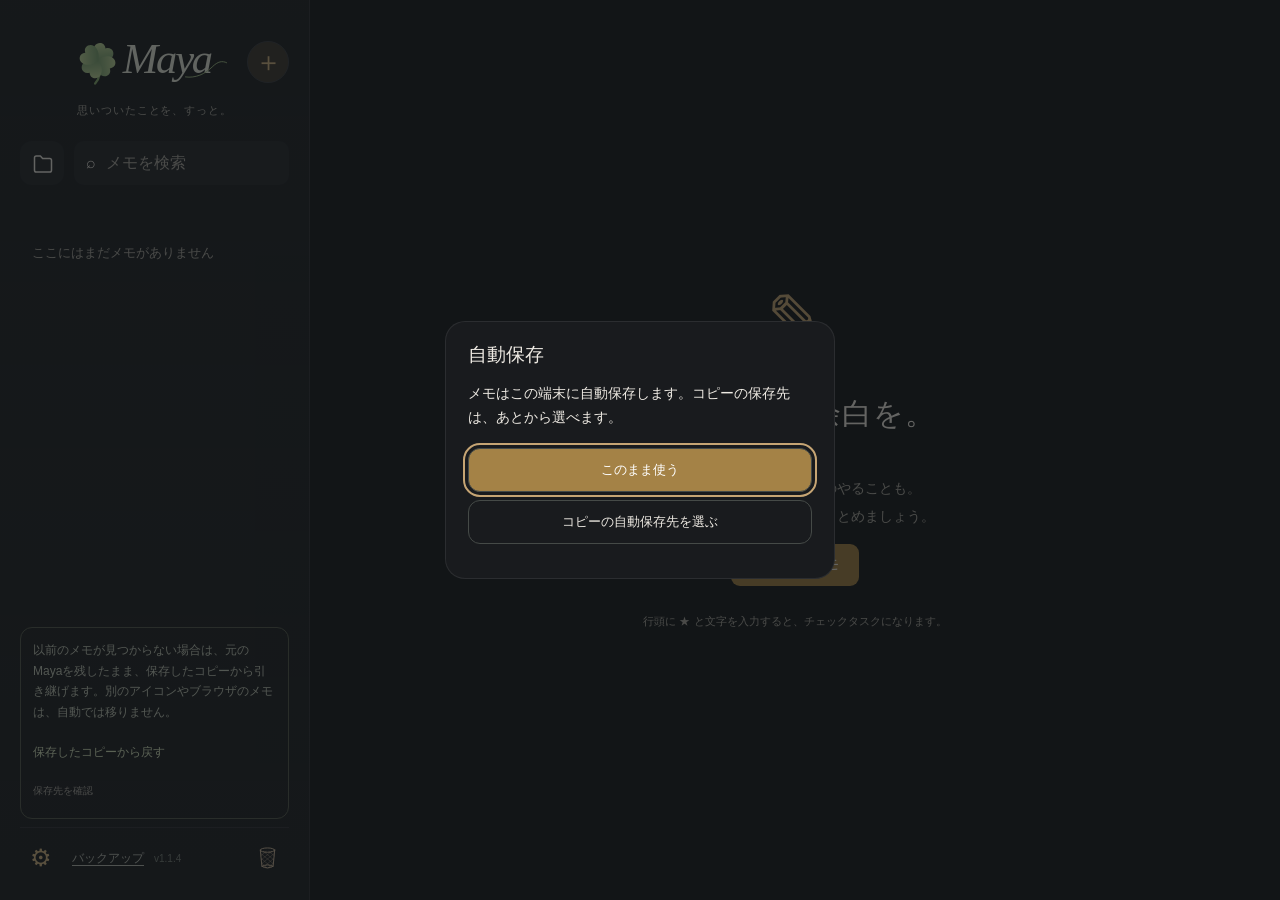
==== commit 10fe6d78: "Release Maya 1.1.4: clean images, folder moves, full titles and caret resume" ====
--- a/index.html
+++ b/index.html
@@ -1,7 +1,7 @@
 <!DOCTYPE html>
 <html lang="ja"><head><meta charset="UTF-8"><meta name="viewport" content="width=device-width, initial-scale=1, viewport-fit=cover"><meta name="theme-color" content="#191b1e"><meta name="apple-mobile-web-app-capable" content="yes"><meta name="description" content="自由に書いて、必要な行だけチェックするメモ。"><link rel="manifest" href="./manifest.webmanifest"><link rel="apple-touch-icon" href="./maya-icon-192.png?v=1.1"><link rel="icon" href="./maya-icon.svg" type="image/svg+xml"><meta name="apple-mobile-web-app-title" content="Maya"><title>Maya</title>  
 
-  <script type="module" crossorigin src="./assets/index-CGS36Qiv.js"></script>
-  <link rel="stylesheet" crossorigin href="./assets/index-gEVlzXdD.css">
-<meta name="maya-build" content="ad6665e62ca7"></head><body><div id="app"><aside id="sidebar"><header><img class="brand" src="./maya-wordmark.svg?v=1.1" alt="Maya"><button id="new" class="icon" aria-label="新規メモ">＋</button></header><div class="intro">思いついたことを、すっと。</div><div class="collection-search-row"><button id="folder-toggle" type="button" aria-label="フォルダを開く" aria-expanded="false" aria-controls="folder-screen" title="フォルダ"><svg viewBox="0 0 24 24" fill="none" stroke="currentColor" stroke-width="1.5" stroke-linecap="round" stroke-linejoin="round" aria-hidden="true"><path d="M3.5 7V5.8A1.8 1.8 0 0 1 5.3 4h4.1l2.2 2.4h7.1a1.8 1.8 0 0 1 1.8 1.8v10a1.8 1.8 0 0 1-1.8 1.8H5.3a1.8 1.8 0 0 1-1.8-1.8V7Z"></path></svg></button><label class="search">⌕ <input id="search" placeholder="メモを検索" aria-label="全メモを検索"></label></div><div id="collection-stage"><section id="folder-screen" aria-label="フォルダ一覧"><nav id="folders" aria-label="フォルダ"></nav></section><section id="note-screen" aria-label="メモ一覧" hidden=""><div id="collection-navigation"></div><p id="list-status" role="status" aria-live="polite" hidden=""></p><div id="search-controls" hidden=""><span id="search-count" role="status"></span><button id="search-prev" aria-label="前の検索結果">▲</button><button id="search-next" aria-label="次の検索結果">▼</button><button id="search-clear" aria-label="検索を終了">×</button></div><div id="notes"></div></section></div><footer><button id="backup" type="button">バックアップ</button><button id="app-version" type="button" aria-label="バージョンと使い方"></button><div id="trash-dock"></div></footer><div id="background-status" hidden=""><span id="local-status" role="status">端末に自動保存</span><span id="last-local-save" role="status"></span><span id="backup-summary" role="status"></span><span id="backup-health" role="status" hidden=""></span></div></aside><main id="main" hidden=""><div id="writing-strip"><button id="sticky-back" type="button" aria-label="メモ一覧へ戻る">‹ メモ</button><button id="editor-search-toggle" type="button" aria-label="メモ内検索を開く" aria-expanded="false" aria-controls="note-search-bar">⌕</button><button id="memo-code" type="button">メモ窓</button><button id="pin-note" type="button" aria-pressed="false" aria-label="このメモをピン留め">☆</button><button id="chrome-grip" type="button" title="タップで最上段へ／下フリックで設定を表示" aria-controls="editor-chrome" aria-expanded="true" aria-label="メモの最上段へ戻る。下にフリックすると上段の設定を表示"><span aria-hidden="true"></span></button></div><div id="note-search-bar" role="search" hidden=""><input id="note-search" type="search" placeholder="このメモ内を検索" aria-label="このメモ内を検索"><span id="note-search-count" role="status"></span><button id="note-search-prev" aria-label="前の一致箇所">▲</button><button id="note-search-next" aria-label="次の一致箇所">▼</button><button id="note-search-clear" aria-label="メモ内検索を終了">×</button></div><div id="scroll"><div id="editor-chrome-slot"><div id="editor-chrome"><p id="editor-location" aria-label="現在の階層"></p><header class="edit-header"><button id="back" aria-label="ノート一覧へ戻る"><svg width="18" height="18" viewBox="0 0 24 24" aria-hidden="true"><path d="m15 5-7 7 7 7" fill="none" stroke="currentColor" stroke-width="1.7" stroke-linecap="round" stroke-linejoin="round"></path></svg><span>メモ</span></button><img class="app-label" src="./maya-wordmark.svg?v=1.1" alt="Maya"><button id="undo" type="button" aria-label="直前の編集を元に戻す" title="元に戻す">↶</button><button id="reset" type="button" aria-label="このメモのチェックをすべて解除"><span aria-hidden="true">↺</span> 一括解除</button></header><div class="mode-settings"><button id="memo-mode" type="button" aria-pressed="false">メモ帳モード <span class="toggle"></span></button><button id="date-shortcut" type="button" aria-pressed="false">時間メモ <span class="toggle"></span></button><div id="mode-help" class="mode-help" role="status" hidden=""></div></div><div id="editor-search-controls" hidden=""><span id="editor-search-count"></span><button id="editor-search-prev" aria-label="前の検索結果">▲</button><button id="editor-search-next" aria-label="次の検索結果">▼</button><button id="editor-search-clear" aria-label="検索を終了">×</button></div></div></div><div class="meta"><span id="date"></span><span id="saved" role="status">保存済み</span></div><div id="search-title-preview" hidden=""></div><textarea id="title" spellcheck="false" rows="1" wrap="soft" placeholder="タイトルを入力" aria-label="メモのタイトル"></textarea><div id="editor"></div></div><div id="body-character-count" aria-label="本文の文字数">0文字</div><div id="toolbar" role="toolbar" aria-label="メモの操作"><div class="toolbar-actions" role="group" aria-label="編集と書式"><button data-action="undo" aria-label="元に戻す" title="元に戻す">↶</button><button data-action="task" aria-label="チェックを挿入" title="チェックを挿入">☑</button><button data-action="time" aria-label="時間メモを挿入" title="時間メモを挿入">◷</button><button data-action="bold" aria-label="太字"><b>B</b></button><button data-action="underline" aria-label="下線"><u>U</u></button><button data-action="strike" aria-label="打ち消し線"><s>S</s></button><button data-action="size" aria-label="文字サイズ">Aa</button><button id="continuous" aria-pressed="true" title="改行時に次のチェック行を作成" aria-label="チェックを連続作成">連続 <span class="toggle"></span></button></div><button id="media-insert" type="button" aria-label="写真・動画を挿入" title="写真・動画を挿入"><svg viewBox="0 0 24 24" aria-hidden="true"><rect x="3" y="4" width="18" height="16" rx="3"/><circle cx="8" cy="9" r="1.5"/><path d="m4 17 5-5 4 4 3-3 5 5"/></svg></button><button data-action="link" aria-label="リンク" title="リンク"><svg viewBox="0 0 24 24" aria-hidden="true"><path d="M10 13.5a4 4 0 0 0 5.7 0l3.5-3.5a4 4 0 0 0-5.7-5.7l-2 2M14 10.5a4 4 0 0 0-5.7 0L4.8 14a4 4 0 0 0 5.7 5.7l2-2"/></svg></button><button id="keyboard-dismiss" type="button" aria-label="キーボードを閉じる" title="キーボードを閉じる" hidden=""><svg viewBox="0 0 28 28" fill="none" stroke="currentColor" stroke-width="1.5" stroke-linecap="round" stroke-linejoin="round" aria-hidden="true"><rect x="3" y="4" width="22" height="14" rx="3"></rect><path d="M7 8h1m4 0h1m4 0h1m3 0h0M7 12h1m4 0h1m4 0h1M9 15h10m-9 7 4 3 4-3"></path></svg></button></div></main><section id="empty"><div class="empty-icon">✎</div><h1>頭の中に、余白を。</h1><p>思いついたことも、今日のやることも。<br>ひとつのメモに、自由に書きとめましょう。</p><button id="first" class="primary">＋ 新しいメモ</button><small>行頭に ★ と文字を入力すると、チェックタスクになります。</small></section></div><aside id="update-banner" hidden="" aria-label="Mayaの更新"><p id="update-message"></p><button id="update-apply" type="button">保存して更新</button><button id="update-later" type="button">あとで</button></aside><div id="reminder-toast" role="alert" hidden=""><span></span><button type="button">開く</button><button type="button" aria-label="通知を閉じる">×</button></div><dialog id="backup-dialog"><div class="dialog-heading"><h2>バックアップ</h2><form method="dialog"><button class="dialog-x" aria-label="閉じる">×</button></form></div><p class="backup-intro">メモは自動保存されます。端末を替える前に、コピーを残してください。</p><div class="backup-main-actions"><button id="backup-export" class="primary" type="button">コピーを保存</button><button id="backup-share-ready" class="primary" type="button" hidden="">保存先を選ぶ</button><button id="backup-import" type="button">保存したコピーから戻す</button><input id="backup-file" type="file" accept=".json,.maya,application/json" hidden=""></div><p id="backup-transfer-status" class="backup-feedback" role="status" aria-live="polite"></p><p id="backup-count" class="backup-feedback" role="status" aria-live="polite"></p><details id="backup-more"><summary>その他の設定</summary><button id="auto-backup-local" type="button">自動保存の履歴から戻す</button><div id="auto-backup-list"></div><button id="backup-recover" type="button" hidden="">予備のコピーを確認</button><section class="backup-destination"><p id="backup-destination-label"></p><button id="backup-settings-open" type="button">自動保存先を選ぶ</button><button id="external-backup-now" type="button">今すぐコピーを保存</button><p id="external-backup-status" role="status"></p></section><p id="auto-backup-status" class="backup-secondary" role="status"></p></details><div hidden=""><button id="backup-share" type="button">コピーを共有</button></div></dialog><dialog id="backup-setup" aria-labelledby="backup-setup-title"><h2 id="backup-setup-title">自動保存</h2><p>メモはこの端末に自動保存します。コピーの保存先は、あとから選べます。</p><div class="backup-choices"><button id="setup-device" class="primary" type="button">このまま使う</button><button id="setup-folder" type="button">コピーの自動保存先を選ぶ</button><button id="setup-cloud" type="button" hidden="">コピーを保存</button></div><p id="setup-backup-help" role="status"></p></dialog><dialog id="note-menu"><h2 id="note-menu-title"></h2><div id="note-menu-actions"></div><form method="dialog"><button class="backup-close">閉じる</button></form></dialog><dialog id="appointment-dialog" aria-labelledby="appointment-title"><h2 id="appointment-title">約束の時間</h2><p class="appointment-help">ダイヤルで選び、本文に挿入します。</p><div class="appointment-toggles"><button type="button" id="appointment-month-toggle" aria-pressed="false">月 <span class="toggle"></span></button><button type="button" id="appointment-day-toggle" aria-pressed="false">日 <span class="toggle"></span></button></div><div class="appointment-wheels"><div id="appointment-month-group" class="appointment-group"><span>月</span><div id="appointment-month" class="appointment-wheel" tabindex="0"></div></div><div id="appointment-day-group" class="appointment-group"><span>日</span><div id="appointment-day" class="appointment-wheel" tabindex="0"></div></div><div class="appointment-group"><span>時</span><div id="appointment-hour" class="appointment-wheel" tabindex="0"></div></div><div class="appointment-group"><span>分</span><div id="appointment-minute" class="appointment-wheel" tabindex="0"></div></div></div><button type="button" id="appointment-reminder-toggle" aria-expanded="false">🔔 リマインダー</button><div id="appointment-reminder-options" hidden=""><div class="reminder-offsets"><label><input type="checkbox" value="60">1時間前</label><label><input type="checkbox" value="30">30分前</label><label><input type="checkbox" value="10">10分前</label></div><label><input id="reminder-sound" type="checkbox" checked="">鐘の音</label><label><input id="reminder-popup" type="checkbox">通知ポップアップ</label><button type="button" id="reminder-permission">通知を許可</button><button type="button" id="reminder-calendar">閉じている間も通知：カレンダーに登録</button><p id="reminder-support">このアプリでの通知は起動中に動作します。閉じている間の通知はカレンダーへの登録が必要です。</p><p id="reminder-date"></p></div><p id="appointment-preview" aria-live="polite"></p><div class="dialog-actions"><button type="button" id="appointment-cancel">キャンセル</button><button type="button" id="appointment-insert" class="primary">挿入</button></div></dialog><dialog id="dialog"><form method="dialog"><h2 id="dialog-title"></h2><p id="dialog-text"></p><input id="dialog-input"><div class="dialog-actions"><button value="cancel">キャンセル</button><button id="dialog-ok" value="ok" class="primary">OK</button></div></form></dialog><dialog id="about-dialog"><div class="dialog-heading"><h2 id="about-version">Maya</h2><button id="guide-close" type="button" class="dialog-x" aria-label="閉じる">×</button></div><p>＋で新しいメモ。下のツールバーで書式を変更できます。横に動かすと続きの操作が見えます。</p><label class="setting-check"><input id="youtube-previews" type="checkbox">YouTubeのプレビューを表示</label><p class="backup-secondary">オンにするとYouTubeからサムネイルを読み込みます。</p><button id="update-check" type="button">更新を確認</button><p id="update-status" role="status"></p><p class="backup-secondary">©ふゆもえ</p></dialog>
+  <script type="module" crossorigin src="./assets/index-CmDs2P_0.js"></script>
+  <link rel="stylesheet" crossorigin href="./assets/index-Dtpr8MEe.css">
+<meta name="maya-build" content="82c5d01576b6"></head><body><div id="app"><aside id="sidebar"><header><img class="brand" src="./maya-wordmark.svg?v=1.1" alt="Maya"><button id="new" class="icon" aria-label="新規メモ">＋</button></header><div class="intro">思いついたことを、すっと。</div><div class="collection-search-row"><button id="folder-toggle" type="button" aria-label="フォルダを開く" aria-expanded="false" aria-controls="folder-screen" title="フォルダ"><svg viewBox="0 0 24 24" fill="none" stroke="currentColor" stroke-width="1.5" stroke-linecap="round" stroke-linejoin="round" aria-hidden="true"><path d="M3.5 7V5.8A1.8 1.8 0 0 1 5.3 4h4.1l2.2 2.4h7.1a1.8 1.8 0 0 1 1.8 1.8v10a1.8 1.8 0 0 1-1.8 1.8H5.3a1.8 1.8 0 0 1-1.8-1.8V7Z"></path></svg></button><label class="search">⌕ <input id="search" placeholder="メモを検索" aria-label="全メモを検索"></label></div><div id="collection-stage"><section id="folder-screen" aria-label="フォルダ一覧"><nav id="folders" aria-label="フォルダ"></nav></section><section id="note-screen" aria-label="メモ一覧" hidden=""><div id="collection-navigation"></div><p id="list-status" role="status" aria-live="polite" hidden=""></p><div id="search-controls" hidden=""><span id="search-count" role="status"></span><button id="search-prev" aria-label="前の検索結果">▲</button><button id="search-next" aria-label="次の検索結果">▼</button><button id="search-clear" aria-label="検索を終了">×</button></div><div id="notes"></div></section></div><footer><button id="backup" type="button">バックアップ</button><button id="app-version" type="button" aria-label="バージョンと使い方"></button><div id="trash-dock"></div></footer><div id="background-status" hidden=""><span id="local-status" role="status">端末に自動保存</span><span id="last-local-save" role="status"></span><span id="backup-summary" role="status"></span><span id="backup-health" role="status" hidden=""></span></div></aside><main id="main" hidden=""><div id="writing-strip"><button id="sticky-back" type="button" aria-label="メモ一覧へ戻る">‹ メモ</button><button id="editor-search-toggle" type="button" aria-label="メモ内検索を開く" aria-expanded="false" aria-controls="note-search-bar">⌕</button><button id="memo-code" type="button">メモ窓</button><button id="pin-note" type="button" aria-pressed="false" aria-label="このメモをピン留め">☆</button><button id="chrome-grip" type="button" title="タップで最上段へ／下フリックで設定を表示" aria-controls="editor-chrome" aria-expanded="true" aria-label="メモの最上段へ戻る。下にフリックすると上段の設定を表示"><span aria-hidden="true"></span></button></div><div id="note-search-bar" role="search" hidden=""><input id="note-search" type="search" placeholder="このメモ内を検索" aria-label="このメモ内を検索"><span id="note-search-count" role="status"></span><button id="note-search-prev" aria-label="前の一致箇所">▲</button><button id="note-search-next" aria-label="次の一致箇所">▼</button><button id="note-search-clear" aria-label="メモ内検索を終了">×</button></div><div id="scroll"><div id="editor-chrome-slot"><div id="editor-chrome"><p id="editor-location" aria-label="現在の階層"></p><header class="edit-header"><button id="back" aria-label="ノート一覧へ戻る"><svg width="18" height="18" viewBox="0 0 24 24" aria-hidden="true"><path d="m15 5-7 7 7 7" fill="none" stroke="currentColor" stroke-width="1.7" stroke-linecap="round" stroke-linejoin="round"></path></svg><span>メモ</span></button><img class="app-label" src="./maya-wordmark.svg?v=1.1" alt="Maya"><button id="undo" type="button" aria-label="直前の編集を元に戻す" title="元に戻す">↶</button><button id="reset" type="button" aria-label="このメモのチェックをすべて解除"><span aria-hidden="true">↺</span> 一括解除</button></header><div class="mode-settings"><button id="memo-mode" type="button" aria-pressed="false">メモ帳モード <span class="toggle"></span></button><button id="date-shortcut" type="button" aria-pressed="false">時間メモ <span class="toggle"></span></button><div id="mode-help" class="mode-help" role="status" hidden=""></div></div><div id="editor-search-controls" hidden=""><span id="editor-search-count"></span><button id="editor-search-prev" aria-label="前の検索結果">▲</button><button id="editor-search-next" aria-label="次の検索結果">▼</button><button id="editor-search-clear" aria-label="検索を終了">×</button></div></div></div><div class="meta"><span id="date"></span><span id="saved" role="status">保存済み</span></div><div id="search-title-preview" hidden=""></div><textarea id="title" spellcheck="false" rows="1" wrap="soft" placeholder="タイトルを入力" aria-label="メモのタイトル"></textarea><div id="editor"></div></div><div id="body-character-count" aria-label="本文の文字数">0文字</div><div id="toolbar" role="toolbar" aria-label="メモの操作"><div class="toolbar-actions" role="group" aria-label="編集と書式"><button data-action="undo" aria-label="元に戻す" title="元に戻す">↶</button><button data-action="task" aria-label="チェックを挿入" title="チェックを挿入">☑</button><button data-action="time" aria-label="時間メモを挿入" title="時間メモを挿入">◷</button><button data-action="bold" aria-label="太字"><b>B</b></button><button data-action="underline" aria-label="下線"><u>U</u></button><button data-action="strike" aria-label="打ち消し線"><s>S</s></button><button data-action="size" aria-label="文字サイズ">Aa</button><button id="continuous" aria-pressed="true" title="改行時に次のチェック行を作成" aria-label="チェックを連続作成">連続 <span class="toggle"></span></button></div><button id="media-insert" type="button" aria-label="写真・動画を挿入" title="写真・動画を挿入"><svg viewBox="0 0 24 24" aria-hidden="true"><rect x="3" y="4" width="18" height="16" rx="3"/><circle cx="8" cy="9" r="1.5"/><path d="m4 17 5-5 4 4 3-3 5 5"/></svg></button><button data-action="link" aria-label="リンク" title="リンク"><svg viewBox="0 0 24 24" aria-hidden="true"><path d="M10 13.5a4 4 0 0 0 5.7 0l3.5-3.5a4 4 0 0 0-5.7-5.7l-2 2M14 10.5a4 4 0 0 0-5.7 0L4.8 14a4 4 0 0 0 5.7 5.7l2-2"/></svg></button><button id="keyboard-dismiss" type="button" aria-label="キーボードを閉じる" title="キーボードを閉じる" hidden=""><svg viewBox="0 0 28 28" fill="none" stroke="currentColor" stroke-width="1.5" stroke-linecap="round" stroke-linejoin="round" aria-hidden="true"><rect x="3" y="4" width="22" height="14" rx="3"></rect><path d="M7 8h1m4 0h1m4 0h1m3 0h0M7 12h1m4 0h1m4 0h1M9 15h10m-9 7 4 3 4-3"></path></svg></button></div></main><section id="empty"><div class="empty-icon">✎</div><h1>頭の中に、余白を。</h1><p>思いついたことも、今日のやることも。<br>ひとつのメモに、自由に書きとめましょう。</p><button id="first" class="primary">＋ 新しいメモ</button><small>行頭に ★ と文字を入力すると、チェックタスクになります。</small></section></div><aside id="update-banner" hidden="" aria-label="Mayaの更新"><p id="update-message"></p><button id="update-apply" type="button">保存して更新</button><button id="update-later" type="button">あとで</button></aside><div id="reminder-toast" role="alert" hidden=""><span></span><button type="button">開く</button><button type="button" aria-label="通知を閉じる">×</button></div><dialog id="backup-dialog"><div class="dialog-heading"><h2>バックアップ</h2><form method="dialog"><button class="dialog-x" aria-label="閉じる">×</button></form></div><p class="backup-intro">メモは自動保存されます。端末を替える前に、コピーを残してください。</p><div class="backup-main-actions"><button id="backup-export" class="primary" type="button">コピーを保存</button><button id="backup-share-ready" class="primary" type="button" hidden="">保存先を選ぶ</button><button id="backup-import" type="button">保存したコピーから戻す</button><input id="backup-file" type="file" accept=".json,.maya,application/json" hidden=""></div><p id="backup-transfer-status" class="backup-feedback" role="status" aria-live="polite"></p><p id="backup-count" class="backup-feedback" role="status" aria-live="polite"></p><details id="backup-more"><summary>その他の設定</summary><button id="auto-backup-local" type="button">自動保存の履歴から戻す</button><div id="auto-backup-list"></div><button id="backup-recover" type="button" hidden="">予備のコピーを確認</button><section class="backup-destination"><p id="backup-destination-label"></p><button id="backup-settings-open" type="button">自動保存先を選ぶ</button><button id="external-backup-now" type="button">今すぐコピーを保存</button><p id="external-backup-status" role="status"></p></section><p id="auto-backup-status" class="backup-secondary" role="status"></p></details><div hidden=""><button id="backup-share" type="button">コピーを共有</button></div></dialog><dialog id="backup-setup" aria-labelledby="backup-setup-title"><h2 id="backup-setup-title">自動保存</h2><p>メモはこの端末に自動保存します。コピーの保存先は、あとから選べます。</p><div class="backup-choices"><button id="setup-device" class="primary" type="button">このまま使う</button><button id="setup-folder" type="button">コピーの自動保存先を選ぶ</button><button id="setup-cloud" type="button" hidden="">コピーを保存</button></div><p id="setup-backup-help" role="status"></p></dialog><dialog id="note-menu"><h2 id="note-menu-title"></h2><div id="note-menu-actions"></div><form method="dialog"><button class="backup-close">閉じる</button></form></dialog><dialog id="appointment-dialog" aria-labelledby="appointment-title"><h2 id="appointment-title">約束の時間</h2><p class="appointment-help">ダイヤルで選び、本文に挿入します。</p><div class="appointment-toggles"><button type="button" id="appointment-month-toggle" aria-pressed="false">月 <span class="toggle"></span></button><button type="button" id="appointment-day-toggle" aria-pressed="false">日 <span class="toggle"></span></button></div><div class="appointment-wheels"><div id="appointment-month-group" class="appointment-group"><span>月</span><div id="appointment-month" class="appointment-wheel" tabindex="0"></div></div><div id="appointment-day-group" class="appointment-group"><span>日</span><div id="appointment-day" class="appointment-wheel" tabindex="0"></div></div><div class="appointment-group"><span>時</span><div id="appointment-hour" class="appointment-wheel" tabindex="0"></div></div><div class="appointment-group"><span>分</span><div id="appointment-minute" class="appointment-wheel" tabindex="0"></div></div></div><button type="button" id="appointment-reminder-toggle" aria-expanded="false">🔔 リマインダー</button><div id="appointment-reminder-options" hidden=""><div class="reminder-offsets"><label><input type="checkbox" value="60">1時間前</label><label><input type="checkbox" value="30">30分前</label><label><input type="checkbox" value="10">10分前</label></div><label><input id="reminder-sound" type="checkbox" checked="">鐘の音</label><label><input id="reminder-popup" type="checkbox">通知ポップアップ</label><button type="button" id="reminder-permission">通知を許可</button><button type="button" id="reminder-calendar">閉じている間も通知：カレンダーに登録</button><p id="reminder-support">このアプリでの通知は起動中に動作します。閉じている間の通知はカレンダーへの登録が必要です。</p><p id="reminder-date"></p></div><p id="appointment-preview" aria-live="polite"></p><div class="dialog-actions"><button type="button" id="appointment-cancel">キャンセル</button><button type="button" id="appointment-insert" class="primary">挿入</button></div></dialog><dialog id="dialog"><form method="dialog"><h2 id="dialog-title"></h2><p id="dialog-text"></p><input id="dialog-input"><div class="dialog-actions"><button value="cancel">キャンセル</button><button id="dialog-ok" value="ok" class="primary">OK</button></div></form></dialog><dialog id="about-dialog"><div class="dialog-heading"><h2 id="about-version">Maya</h2><button id="guide-close" type="button" class="dialog-x" aria-label="閉じる">×</button></div><p>＋で新しいメモ。下のツールバーで書式を変更できます。横に動かすと続きの操作が見えます。</p><label class="setting-check"><input id="youtube-previews" type="checkbox">YouTubeのプレビューを表示</label><p class="backup-secondary">オンにするとYouTubeからサムネイルを読み込みます。</p><button id="update-check" type="button">更新を確認</button><p id="update-status" role="status"></p><p class="backup-secondary">©ふゆもえ</p></dialog>
 <div id="action-status" class="action-status" role="status" aria-live="polite" hidden="" popover="manual"></div></body></html>
--- a/assets/index-Dtpr8MEe.css
+++ b/assets/index-Dtpr8MEe.css
@@ -0,0 +1 @@
+:root{color-scheme:dark;font-family:-apple-system,BlinkMacSystemFont,Hiragino Sans,Yu Gothic,sans-serif;color:#eeeae3;background:#191b1e;font-synthesis:none}*{box-sizing:border-box}body{margin:0}button,input{font:inherit}button{border:0;background:none;color:inherit;cursor:pointer;touch-action:manipulation}button:focus-visible,input:focus-visible{outline:2px solid #c6a574;outline-offset:3px}button:hover{background:#292c31}button:disabled{opacity:.4}#app{display:flex;height:100dvh;min-height:0;padding-top:env(safe-area-inset-top)}#sidebar{width:310px;flex-shrink:0;border-right:1px solid #3b3e43;display:flex;flex-direction:column;background:#202226;padding:30px 20px 20px}header{display:flex;align-items:center;justify-content:space-between}.brand{font-size:25px;font-weight:650;letter-spacing:-1px}.dot{color:#c6a574}.icon{font-size:29px;width:42px;height:42px;border-radius:50%;color:#c6a574}.intro{font-size:12px;color:#aaa79f;margin:8px 0 24px}.search{display:flex;align-items:center;gap:10px;background:#292c31;border-radius:10px;padding:10px 12px;color:#aaa79f}.search input{width:100%;border:0;background:none;outline:none;font-size:14px}#notes{overflow:auto;flex:1;margin-top:20px}.note{position:relative;padding:16px 12px;border-bottom:1px solid #3b3e43;border-radius:9px;cursor:pointer;touch-action:pan-y}.note.selected{background:#3d3833}.note h3{font-size:15px;margin:0 30px 7px 0;overflow:hidden;white-space:nowrap;text-overflow:ellipsis}.note p{font-size:12px;color:#aaa79f;margin:0;overflow:hidden;white-space:nowrap;text-overflow:ellipsis}.delete{position:absolute;right:4px;top:17px;color:#aaa79f;border-radius:5px;font-size:16px}aside footer{font-size:11px;color:#aaa79f;padding-top:16px}.no-notes{padding:30px 12px;color:#aaa79f;font-size:13px}main{flex:1;min-width:0;display:flex;flex-direction:column;min-height:0;position:relative;padding:20px clamp(20px,5vw,72px) 0}main[hidden]{display:none}.edit-header{height:38px;flex-shrink:0;font-size:12px;color:#d6bea0}.edit-header button{min-height:38px;border-radius:7px}.app-label{color:#aaa79f;letter-spacing:.3px}#back{display:flex;align-items:center;padding-left:0;font-size:14px}.meta{margin:18px 0 10px;display:flex;justify-content:space-between;font-size:11px;color:#aaa79f}#saved.error{color:#f29a90}#title{border:0;outline:none;background:none;width:100%;font-size:30px;font-weight:700;line-height:1.3;letter-spacing:-.8px;padding:2px 0 14px;flex-shrink:0;color:#eeeae3}#title::placeholder{color:#aaa79f}#scroll{overflow:auto;flex:1;min-height:0;overscroll-behavior:contain;padding-bottom:90px;scroll-padding-bottom:90px}.tiptap{outline:none;min-height:100%;font-size:1.0625rem;line-height:1.5;overflow-wrap:anywhere}.tiptap p{margin:0;min-height:1.5em}.tiptap h2{font-size:22px}.tiptap a{color:#c6a574;text-decoration:underline}.task{display:flex;align-items:flex-start;gap:12px;margin-bottom:8px}.task input{appearance:none;-webkit-appearance:none;width:21px;height:21px;border:1.5px solid #96978e;border-radius:50%;flex-shrink:0;cursor:pointer;margin:6px 0 0}.task input:checked{background:#a48246;border-color:#a48246}.task input:checked:after{content:"✓";display:block;text-align:center;color:#fff;font-size:14px;line-height:18px}.task-content{flex:1;min-width:0;min-height:1.5em}.task[data-checked=true] .task-content{text-decoration:line-through;color:#aaa79f}#toolbar{display:flex;align-items:center;justify-content:center;gap:4px;flex-shrink:0;background:#191b1e;border-top:1px solid #3b3e43;padding:10px 0 calc(10px + env(safe-area-inset-bottom));z-index:3}#toolbar button{height:40px;min-width:38px;border-radius:8px;font-size:18px;white-space:nowrap}#toolbar button.active{background:#3d3833;color:#d6bea0}#toolbar button span{font-size:11px;margin-left:5px}#toolbar .divider{width:1px;height:18px;background:#3b3e43;margin:0 5px}#continuous{font-size:12px!important;display:flex;align-items:center;gap:5px}.toggle{display:inline-block;background:#606168;border-radius:20px;width:26px;height:16px;margin:0!important;position:relative}.toggle:before{content:"";position:absolute;width:12px;height:12px;top:2px;left:2px;border-radius:50%;background:#fff}#continuous[aria-pressed=true] .toggle{background:#c6a574}#continuous[aria-pressed=true] .toggle:before{left:12px}#empty{flex:1;display:flex;align-items:center;justify-content:center;flex-direction:column;text-align:center;padding:25px}#empty[hidden]{display:none}.empty-icon{font-size:70px;color:#c6a574;line-height:1.4}#empty h1{font-size:30px;font-weight:550;letter-spacing:1px}#empty p{font-size:14px;color:#aaa79f;line-height:2}#empty small{font-size:11px;color:#aaa79f;margin-top:28px}.primary{background:#a48246;color:#fff;border-radius:9px;padding:12px 20px;font-size:14px}.primary:hover{background:#8e6e37}dialog{border:1px solid #3b3e43;border-radius:16px;width:min(90vw,380px);padding:24px;background:#191b1e;color:#eeeae3}dialog::backdrop{background:#08090bb3}dialog h2{font-size:19px;margin:0 0 12px}dialog p{font-size:14px;line-height:1.7}dialog input{width:100%;padding:12px;border:1px solid #3b3e43;border-radius:7px;font-size:16px}.dialog-actions{display:flex;justify-content:flex-end;gap:10px;margin-top:22px}.dialog-actions button{border-radius:7px;padding:10px 14px}@media(max-width:700px){#sidebar{width:100%;border:0;padding:18px 22px calc(20px + env(safe-area-inset-bottom))}#app.editing #sidebar{display:none}#app:not(.editing) main{display:none}#empty{display:none}main{padding:6px 20px 0}.meta{margin:9px 0 7px}#title{font-size:27px;padding-bottom:10px}#toolbar{justify-content:space-between;gap:0}#toolbar .divider{margin:0 3px}#toolbar button{min-width:32px}#toolbar button span{margin-left:3px}#toolbar button[data-action=task]{font-size:19px}.intro{margin-bottom:20px}.note{padding:20px 12px}.note h3{font-size:17px}.delete{top:22px}.app-label{font-size:12px}}@media(prefers-reduced-motion:no-preference){button{transition:background .15s}}#editor{min-height:100%;display:flex;flex-direction:column}#editor>.tiptap{flex:1;min-height:280px}.brand{display:block;width:179px;height:auto;letter-spacing:normal}.dot{display:none}#sidebar>header{min-height:48px;gap:12px;align-items:center}#new{width:42px;height:42px;display:grid;place-items:center;font-size:27px;font-weight:300;background:#3d3833;color:#d6bea0;border:1px solid #3b3e43}#new:hover{background:#3d3833}.intro{color:#aaa79f;margin:9px 0 23px;font-size:11px;letter-spacing:.08em}.edit-header{display:grid;grid-template-columns:88px minmax(0,1fr) 88px;align-items:center;height:52px;gap:4px;border-bottom:1px solid #3b3e43}.app-label{display:block;width:145px;max-width:100%;height:auto;justify-self:center}#back{justify-self:start;display:flex;align-items:center;gap:3px;padding:0 7px 0 0;color:#d6bea0;min-height:44px;font-size:13px}#reset{justify-self:end;display:flex;align-items:center;justify-content:center;gap:4px;padding:0 9px;font-size:11px;min-height:36px;background:#292c31;color:#d6bea0;border:1px solid #3b3e43;border-radius:18px}#reset span{font-size:17px;line-height:1}#reset:hover{background:#3d3833}.meta{margin:14px 0 12px;align-items:center;color:#aaa79f;font-size:10px;letter-spacing:.02em}#saved{display:flex;align-items:center;gap:5px}#saved:before{content:"";width:4px;height:4px;border-radius:50%;background:#96978e}#saved.error:before{background:#f29a90}#title{display:block;resize:none;height:40.5px;min-height:40.5px;max-height:81px;padding:0;margin:0 0 16px;line-height:1.35;font-size:30px;font-weight:650;letter-spacing:-.45px;overflow-y:auto;overflow-wrap:anywhere;white-space:pre-wrap;border-radius:0;box-shadow:none;-webkit-appearance:none}.note h3{display:-webkit-box;-webkit-box-orient:vertical;-webkit-line-clamp:2;line-clamp:2;white-space:normal;overflow-wrap:anywhere;line-height:1.5;max-height:3em;font-weight:600}@media(max-width:700px){main{padding:4px 20px 0}.edit-header{grid-template-columns:76px minmax(0,1fr) 76px;height:50px}.app-label{width:131px}#reset{padding:0 8px;font-size:10px}#back{font-size:12px}.meta{margin:12px 0 11px}#title{font-size:27px;line-height:1.35;height:36.45px;min-height:36.45px;max-height:72.9px;margin-bottom:14px}.brand{width:188px}#sidebar>header{min-height:49px}.note h3{font-size:17px}}.task{gap:0;margin-left:-11px;margin-bottom:0;min-height:28px}.task-toggle{display:flex;align-items:center;justify-content:center;flex:0 0 44px;width:44px;height:28px;min-width:44px;min-height:28px;padding:0;margin:0;border:0;border-radius:12px;background:transparent;touch-action:manipulation;user-select:none;-webkit-user-select:none;-webkit-tap-highlight-color:transparent;cursor:pointer}.task-circle{display:flex;align-items:center;justify-content:center;width:22px;height:22px;border:1.5px solid #96978e;border-radius:50%;color:transparent;font-size:14px;line-height:1;pointer-events:none;flex-shrink:0}.task-toggle[aria-checked=true] .task-circle{background:#a48246;border-color:#a48246;color:#fff}.task-toggle:hover{background:#ffffff0a}.task-toggle:active{background:#3d3833}.task-toggle:focus-visible{outline:2px solid #a48246;outline-offset:-3px}.task-content{padding-top:1.25px;padding-bottom:1.25px}html,body{height:100%;overflow:hidden;overscroll-behavior:none}#app{overflow:hidden;--keyboard-gap:0px}#scroll{padding-bottom:24px;scroll-padding-top:12px;scroll-padding-bottom:16px;overflow-x:hidden;-webkit-overflow-scrolling:touch}#editor{min-height:calc(100% - 100px);display:flex;flex-direction:column}#editor>.tiptap{min-height:120px}#title{flex-shrink:initial}#toolbar{transform:none;margin-bottom:var(--keyboard-gap);transition:none}.keyboard-open #toolbar{padding-top:8px;padding-bottom:8px}@media(max-width:700px){.keyboard-open .edit-header{height:44px}.keyboard-open #scroll{padding-bottom:20px}}#reset{min-height:44px;touch-action:manipulation;-webkit-tap-highlight-color:transparent;user-select:none;-webkit-user-select:none}#reset:active{background:#3d3833}.action-status{position:absolute;left:50%;bottom:calc(var(--keyboard-gap) + 78px);transform:translate(-50%);max-width:calc(100% - 32px);padding:10px 16px;border-radius:20px;background:#615247;color:#fff8ef;box-shadow:0 3px 14px #00000040;font-size:12px;white-space:nowrap;pointer-events:none;z-index:5}.action-status[hidden]{display:none}aside footer #backup{display:block;margin-top:12px;padding:8px 0;color:#d6bea0;font-size:13px;text-decoration:underline;text-underline-offset:3px;min-height:40px}.backup-actions{display:flex;flex-direction:column;gap:10px}.backup-actions button{padding:12px 16px;border-radius:9px;min-height:44px}.backup-close{display:block;margin-left:auto;padding:12px;font-size:14px}.history-item{display:block;width:100%;text-align:left;font-size:13px;padding:12px 6px;border-bottom:1px solid #3b3e43;line-height:1.6}#cloud-history-list{max-height:250px;overflow:auto;margin:12px 0}#backup-dialog{max-height:85dvh;overflow:auto}#sync-feedback{margin:14px 0 18px}#sync-feedback[hidden],#sync-progress[hidden]{display:none}#sync-progress{display:block;width:100%;height:6px;border:0;border-radius:8px;overflow:hidden;accent-color:#a48246;background:#35383e}#sync-progress::-webkit-progress-bar{background:#35383e;border-radius:8px}#sync-progress::-webkit-progress-value{background:#a48246;border-radius:8px}#sync-progress:not([value]){background:linear-gradient(90deg,#35383e,#a48246,#35383e);background-size:200% 100%;animation:sync-moving 1.3s linear infinite}#sync-progress:not([value])::-webkit-progress-bar{background:transparent}@keyframes sync-moving{to{background-position:-200% 0}}@media(prefers-reduced-motion:reduce){#sync-progress:not([value]){animation:none}}#sync-result{margin:8px 0 0;font-size:14px;line-height:1.6;color:#d6bea0}#sync-result.error{color:#f29a90}#cloud-sync{background:#292c31;touch-action:manipulation}#cloud-sync:disabled{opacity:.65;cursor:wait}.backup-help{font-size:13px;line-height:1.7;color:#aaa79f}.mode-settings{display:flex;align-items:center;gap:14px;flex-shrink:0;padding:8px 0;border-bottom:1px solid #3b3e43}.mode-settings button{display:flex;align-items:center;gap:7px;font-size:12px;min-height:36px;padding:0 6px;border-radius:8px}.mode-settings>span{font-size:10px;color:#aaa79f;line-height:1.5}.mode-settings [aria-pressed=true] .toggle{background:#c6a574}.mode-settings [aria-pressed=true] .toggle:before{left:12px}#folders{margin:12px 0 0;max-height:30vh;overflow:auto;flex-shrink:0}.folder{display:block;width:100%;text-align:left;font-size:13px;line-height:1.5;padding:9px 12px;border-radius:7px;overflow-wrap:anywhere;min-height:38px}.folder.active,.folder-tools .active{background:#3d3833;color:#d6bea0}.folder-tools{display:flex;justify-content:space-between;gap:8px;border-top:1px solid #3b3e43;margin-top:6px;padding-top:5px}.folder-tools button{font-size:11px;min-height:38px;border-radius:6px}.drop-target{outline:2px dashed #a48246;background:#3d3833}#list-status{font-size:11px;line-height:1.5;color:#d6bea0;margin:7px 0 0}#list-status:empty{display:none}#notes{margin-top:10px}.note-shell{position:relative;overflow:hidden;border-radius:9px;flex-shrink:0}.note-shell>.note{background:#202226;z-index:1;transition:transform .18s ease;min-height:88px;padding-right:52px;user-select:none;-webkit-user-select:none;-webkit-touch-callout:none}.note-shell>.note.selected{background:#3d3833}.note-shell.swiped>.note{transform:translate(-88px)}.note h3{margin-right:0;padding-right:0}.note .delete{right:0;top:1px;width:48px;height:48px;font-size:29px;line-height:1;font-weight:300;color:#c7a69c;display:grid;place-items:center;z-index:2}.note .delete[aria-label=メモを復元]{font-size:12px}.note-more{position:absolute;right:4px;bottom:3px;width:44px;height:36px;font-size:23px;color:#aaa79f;border-radius:7px}.swipe-trash{position:absolute;right:0;top:0;bottom:0;width:88px;color:#fff;background:#b46d66;font-size:12px;visibility:hidden}.note-shell.swiped>.swipe-trash{visibility:visible}.swipe-trash:hover{background:#a55b54}#note-menu{max-height:80dvh;overflow:auto}#note-menu h2{font-size:17px;overflow-wrap:anywhere}#note-menu-actions{display:flex;flex-direction:column;gap:4px}#note-menu-actions button{text-align:left;min-height:44px;padding:10px;border-radius:7px;font-size:14px;overflow-wrap:anywhere}.danger{color:#f29a90}.auto-backup{border:1px solid #3b3e43;border-radius:12px;padding:14px;margin:16px 0;background:#292c31}.auto-backup h3{margin:0;font-size:14px}.auto-backup h3 span{color:#d6bea0;font-size:11px;margin-left:8px}.auto-backup p{font-size:12px;line-height:1.7;margin:8px 0}.auto-backup>button{display:block;text-align:left;font-size:12px;padding:9px 0;min-height:40px;text-decoration:underline;text-underline-offset:3px}#auto-backup-list{max-height:240px;overflow:auto}#auto-backup-status.error{color:#f29a90}@media(max-width:700px){.mode-settings{gap:9px;padding:3px 0}.mode-settings button{font-size:11px}.mode-settings>span{font-size:9px;max-width:125px}#sidebar{padding-top:14px}.intro{margin-bottom:12px}#folders{max-height:28vh}.note-shell>.note{padding-top:15px;padding-bottom:15px}.note .delete{top:0}}@media(prefers-reduced-motion:reduce){.note-shell>.note{transition:none}}#backup-health{display:block;color:#f29a90;margin-top:8px;line-height:1.6}#backup-health[hidden]{display:none}#appointment-dialog{width:min(92vw,400px);padding:22px;overflow:auto}#appointment-dialog h2{margin-bottom:5px}.appointment-help{font-size:12px;color:#aaa79f;margin:5px 0 14px}.appointment-toggles{display:flex;gap:18px;margin-bottom:14px}.appointment-toggles button{display:flex;align-items:center;gap:9px;min-height:40px;padding:4px 10px;border-radius:8px;font-size:13px}.appointment-toggles [aria-pressed=true] .toggle{background:#c6a574}.appointment-toggles [aria-pressed=true] .toggle:before{left:12px}.appointment-wheels{display:flex;gap:6px;justify-content:center}.appointment-group{flex:1;min-width:0;max-width:100px;text-align:center}.appointment-group[hidden]{display:none}.appointment-group>span{font-size:11px;color:#aaa79f}.appointment-wheel{height:200px;overflow-y:auto;overscroll-behavior:contain;scroll-snap-type:y mandatory;padding:80px 0;scrollbar-width:none;border-radius:12px;background:linear-gradient(to bottom,#292c31,#191b1e 39%,#3d3833 40% 60%,#191b1e 61%,#292c31);-webkit-overflow-scrolling:touch;touch-action:pan-y}.appointment-wheel::-webkit-scrollbar{display:none}.appointment-wheel button{display:block;flex-shrink:0;width:100%;height:40px;min-height:40px;padding:0;font-size:21px;line-height:40px;color:#aaa79f;scroll-snap-align:center;font-variant-numeric:tabular-nums;border-radius:0}.appointment-wheel button[aria-selected=true]{color:#d6bea0;font-weight:600}.appointment-wheel button:hover{background:transparent}.appointment-wheel:focus-visible{outline:2px solid #c6a574;outline-offset:2px}#appointment-preview{text-align:center;font-size:20px!important;line-height:1.4!important;color:#d6bea0;min-height:28px;margin:18px 0 5px!important;font-variant-numeric:tabular-nums}.folder-pictogram{display:block;width:21px;height:21px;flex:0 0 21px;fill:#c9a55c22;stroke:currentColor;stroke-width:1.6;stroke-linecap:round;stroke-linejoin:round;color:#c6a574}.folder{display:flex;align-items:center;gap:9px}.folder>span{min-width:0;overflow-wrap:anywhere}.folder-tools{align-items:center;gap:12px;padding-top:10px;padding-bottom:6px}.folder-tools .folder-add{display:flex;align-items:center;justify-content:flex-start;gap:9px;flex:0 1 auto;min-height:44px;padding:8px 0;font-size:14px;font-weight:400;color:#d6bea0;background:transparent;border:0;border-radius:0;box-shadow:none;text-align:left}.folder-tools .folder-add:hover{background:transparent;color:#d6bea0}.folder-tools .folder-add:active{background:transparent;color:#c6a574}.folder-add .folder-pictogram{width:21px;height:21px;flex-basis:21px;color:#d6bea0;fill:none}.folder-tools>button:not(.folder-add){min-height:44px;flex-shrink:0}.folder-tools{align-items:flex-start;justify-content:space-between;padding-top:8px}.folder-tools .folder-trash{display:flex;flex-direction:column;align-items:center;justify-content:flex-start;gap:3px;padding:5px 8px 6px;min-width:64px;font-size:11px;font-weight:400;color:#d6bea0;border-radius:8px;background:transparent}.folder-tools .folder-trash:hover{background:#3d3833}.folder-tools .folder-trash.active{color:#d6bea0;background:#3d3833}.trash-pictogram{display:block;width:27px;height:31px;fill:none;stroke:currentColor;stroke-width:1.3;stroke-linecap:round;stroke-linejoin:round}.trash-pictogram .basket-mesh{stroke-width:.7;opacity:.7}#sidebar{--collection-inset:12px}.folder-tools .folder-add{padding-left:var(--collection-inset)}.folder-shell{position:relative;overflow:hidden;border-radius:7px;flex-shrink:0}.folder-shell>.folder{position:relative;z-index:1;background:#202226;transition:transform .18s ease;touch-action:pan-y;min-height:44px;-webkit-touch-callout:none;user-select:none;-webkit-user-select:none}.folder-shell>.folder.active{background:#3d3833}.folder-shell.swiped>.folder{transform:translate(-88px)}.folder-shell.swiped>.swipe-trash{visibility:visible}.folder-shell .swipe-trash{border-radius:0}.trashed-folder-title{display:flex;gap:7px;align-items:center}dialog[open].viewport-dialog{position:fixed;left:0;right:0;bottom:auto;margin:0 auto;overflow:auto;overscroll-behavior:contain;scroll-padding-block:16px 80px;-webkit-overflow-scrolling:touch}dialog.viewport-dialog input,dialog.viewport-dialog textarea{scroll-margin-block:16px 80px}#dialog.input-dialog{padding:18px}#dialog.input-dialog h2{font-size:18px;margin-bottom:10px}#dialog.input-dialog #dialog-text{margin:0 0 12px;font-size:12px;line-height:1.5}#dialog.input-dialog .dialog-actions{position:sticky;bottom:0;background:#191b1e;padding:12px 0 0;margin-top:12px;z-index:1}#dialog.input-dialog .dialog-actions button{min-height:44px}#dialog.input-dialog input{min-height:44px;font-size:16px}@media(prefers-reduced-motion:reduce){.folder-shell>.folder{transition:none}}.note-shell>.note{padding-left:var(--collection-inset)}#folders>.folder-tools{border-top:0;border-bottom:1px solid #3b3e43;margin-top:0;margin-bottom:6px;padding-top:0;padding-bottom:8px}.search input{font-size:16px;min-width:0}.search{min-width:0}.edit-header{grid-template-columns:70px minmax(0,1fr)40px 90px;gap:4px}#undo{font-size:26px;min-height:40px;width:36px;color:#d6bea0;padding:0}#undo:disabled{opacity:.25}.mode-settings{position:relative;gap:12px}.mode-settings button{font-size:11px}.mode-help{position:absolute;left:0;right:0;top:100%;z-index:9;padding:12px 14px;border:1px solid #3b3e43;border-radius:10px;background:#292c31;box-shadow:0 5px 18px #00000040;font-size:12px;line-height:1.7}.mode-help:before{content:"";position:absolute;top:-6px;left:25px;width:10px;height:10px;border-left:1px solid #3b3e43;border-top:1px solid #3b3e43;background:#292c31;transform:rotate(45deg)}.mode-help[hidden]{display:none}#toolbar{justify-content:flex-start;overflow-x:auto;scrollbar-width:none;gap:2px}#toolbar::-webkit-scrollbar{display:none}#toolbar button{flex:0 0 auto;min-width:36px}#toolbar [data-action=time],#toolbar [data-action=task]{display:flex;align-items:center;justify-content:center;gap:2px;padding:0 5px}.clock-pictogram{width:21px;height:21px;fill:none;stroke:currentColor;stroke-width:1.6;stroke-linecap:round;stroke-linejoin:round}#toolbar .divider{flex:0 0 1px;margin:0 2px}#sidebar{position:relative}#sidebar footer{padding-right:75px}#trash-dock{position:absolute;right:24px;bottom:calc(20px + env(safe-area-inset-bottom));z-index:3}#trash-dock .folder-trash{display:flex;flex-direction:column;align-items:center;gap:3px;min-width:64px;min-height:64px;padding:5px 8px;color:#d6bea0;font-size:11px;border-radius:8px}#trash-dock .folder-trash.active{background:#3d3833;color:#d6bea0}.trash-fill{fill:#b39d7d;stroke:none;opacity:.75}#folders>.folder-tools{min-height:44px;padding-bottom:3px}#search-controls,#editor-search-controls{display:flex;align-items:center;gap:5px;min-height:34px;padding:3px 0;color:#d6bea0;font-size:12px;flex-shrink:0}#search-controls[hidden],#editor-search-controls[hidden]{display:none}#search-count,#editor-search-count{flex:1}#search-controls button,#editor-search-controls button{min-width:32px;min-height:32px;border-radius:7px}mark,.search-hit{background:#66522b;color:inherit;border-radius:2px}.search-current{background:#927035;box-shadow:0 0 0 1px #dab679}#search-title-preview{font-size:13px;line-height:1.7;margin-bottom:6px;color:#d6bea0;white-space:pre-wrap}#search-title-preview[hidden]{display:none}#app.search-keyboard{position:fixed;top:var(--search-top);left:var(--search-left);height:var(--search-height);width:var(--search-width);padding-top:0}#app.search-keyboard #sidebar footer,#app.search-keyboard #trash-dock{display:none}#app.search-keyboard #folders{max-height:78px}#app.search-keyboard #sidebar{padding-top:10px}#appointment-reminder-toggle{display:block;margin:10px 0 4px;padding:8px 0;min-height:40px;font-size:13px;color:#d6bea0}#appointment-reminder-options{padding:12px;border:1px solid #3b3e43;background:#292c31;border-radius:10px;font-size:12px;line-height:1.7}#appointment-reminder-options[hidden]{display:none}#appointment-reminder-options label{display:flex;align-items:center;gap:6px;min-height:32px}#appointment-reminder-options input{width:17px;min-height:17px;height:17px;margin:0;accent-color:#a48246}.reminder-offsets{display:flex;gap:10px;flex-wrap:wrap}#appointment-reminder-options button{display:block;text-align:left;font-size:12px;padding:8px 0;min-height:36px;color:#d6bea0;text-decoration:underline}#appointment-reminder-options p{font-size:11px;line-height:1.6;margin:7px 0}.appointment-wheel{touch-action:none}.time-memo-text{color:#d6bea0}#reminder-toast{position:fixed;z-index:100;left:16px;right:16px;top:calc(16px + env(safe-area-inset-top));display:flex;align-items:center;gap:10px;background:#292c31;padding:16px;border:1px solid #c6a574;border-radius:14px;box-shadow:0 8px 30px #00000040;font-size:14px}#reminder-toast[hidden]{display:none}#reminder-toast span{flex:1}#reminder-toast button{padding:6px;min-height:36px}@media(max-width:700px){.edit-header{grid-template-columns:50px minmax(0,1fr)32px 68px;gap:4px}.edit-header .app-label{width:125px}#undo{width:32px}#reset{font-size:9px;padding:0 5px}.mode-settings{gap:10px}.mode-settings button{font-size:11px;padding:0 2px}#toolbar button{min-width:32px}#toolbar [data-action=time],#toolbar [data-action=task]{padding:0 3px}#toolbar button span{font-size:10px}#continuous{font-size:10px!important}#trash-dock{right:24px}}#back{white-space:nowrap;min-width:0;gap:2px;padding-right:0}#back svg{flex:0 0 18px}#back span{flex-shrink:0;writing-mode:horizontal-tb}.edit-header{grid-template-columns:64px minmax(0,1fr)40px 90px}.brand{width:146px}.app-label{width:104px}input,textarea{color:inherit}input::placeholder{color:#aaa79f}dialog input{background:#202226}::selection{background:#736048;color:#fff8ef}@media(max-width:700px){.edit-header{grid-template-columns:58px minmax(0,1fr)32px 68px;gap:3px}.edit-header .app-label{width:90px}.brand{width:152px}}#writing-strip{display:flex;align-items:center;flex:0 0 28px;min-height:28px;gap:8px;position:relative;z-index:12}#chrome-grip{display:block;flex:1;min-height:44px;padding:0;background:transparent!important;border:0;box-shadow:none;touch-action:pan-y}.folder-expand{z-index:2;position:absolute;right:44px;top:0;bottom:0;width:44px;font-size:24px;color:#b8c4ac;border-radius:8px}.has-update{position:relative}.has-update:after{content:"!";position:absolute;right:-4px;top:0;width:15px;height:15px;border-radius:50%;background:#c6a574;color:#191b1e;font-size:11px;font-weight:750;text-align:center;line-height:15px}.settings-row.has-update:after{right:16px;top:8px}#update-banner.update-notice-inline{position:static;margin:0 0 20px;max-width:none;box-shadow:none}#update-banner.update-notice-inline button{display:none}#editor-chrome{position:relative;background:#191b1e;padding-bottom:2px}#editor-chrome .edit-header{height:48px}#main.chrome-peek #editor-chrome{position:absolute;z-index:11;top:44px;left:clamp(20px,5vw,72px);right:clamp(20px,5vw,72px);padding:4px 10px 10px;border:1px solid #3b3e43;border-radius:0 0 14px 14px;box-shadow:0 10px 24px #0006}#main.chrome-peek #scroll{scrollbar-gutter:auto}.mode-help{position:relative;top:auto;flex-basis:100%;margin-bottom:4px;box-shadow:none}.mode-settings{flex-wrap:wrap;gap:4px 12px}#toolbar{padding:3px 0 calc(3px + env(safe-area-inset-bottom));min-height:42px}#toolbar button{height:36px}#toolbar [data-action=undo]{font-size:25px;color:#d6bea0}.keyboard-open #toolbar{padding-top:1px;padding-bottom:1px;min-height:40px}.folder-more{position:absolute;right:2px;top:50%;transform:translateY(-50%);z-index:2;width:42px;min-height:44px;font-size:23px;color:#aaa79f;border-radius:8px}.folder-shell.swiped>.folder-more{visibility:hidden;pointer-events:none}.collection-back-preview #note-screen{position:absolute;inset:0;z-index:2;background:#202226}.collection-back-preview #folder-screen{position:relative;z-index:1}.back-dragging{border-radius:16px 0 0 16px;overflow:hidden}@media(max-width:700px){#app.back-preview #sidebar{display:flex;position:relative;z-index:1}#app.back-preview #main{display:flex;position:absolute;inset:0;z-index:2;background:#191b1e;padding-top:calc(4px + env(safe-area-inset-top));border-radius:16px 0 0 16px}#app{overflow:hidden}#main,#note-screen{touch-action:pan-y}}@media(max-width:700px){#editor-chrome .edit-header{height:44px}#main.chrome-peek #editor-chrome{left:20px;right:20px}.keyboard-open #scroll{padding-bottom:10px}main{padding-top:0}}#editor{min-height:calc(100% - 64px)}#editor-chrome .edit-header{height:54px;padding-bottom:6px}#editor-chrome #reset{align-self:center}@media(max-width:700px){#editor-chrome .edit-header{height:52px;padding-bottom:6px}.mode-settings{column-gap:8px}}#app-version{display:block;font-size:10px;min-height:32px;padding:2px 0;color:#aaa79f}#about-dialog{max-height:85dvh;overflow:auto}#about-dialog h3{font-size:14px;margin:18px 0 6px}#about-dialog p{font-size:12px}#update-check{min-height:40px;padding:8px 12px;background:#3d3833;border-radius:8px}#update-banner{position:fixed;z-index:70;left:max(16px,env(safe-area-inset-left));right:max(16px,env(safe-area-inset-right));top:calc(12px + env(safe-area-inset-top));max-width:560px;margin:auto;border:1px solid #8c7653;background:#292c31;padding:12px 16px;border-radius:14px;box-shadow:0 10px 30px #0008;font-size:12px}#update-banner[hidden]{display:none}#update-banner p{margin:0 0 8px;line-height:1.6;white-space:pre-wrap}#update-banner button{min-height:40px;border-radius:7px;padding:8px 12px}#update-apply{background:#c6a574;color:#191b1e}#backup-transfer-status{font-size:12px;color:#d6bea0;white-space:pre-wrap}#release-notice{position:fixed;z-index:90;left:max(16px,env(safe-area-inset-left));right:max(16px,env(safe-area-inset-right));bottom:calc(16px + env(safe-area-inset-bottom));max-width:560px;max-height:60dvh;overflow:auto;margin:auto;padding:16px;background:#292c31;color:#eee;border:1px solid #8c7653;border-radius:14px;box-shadow:0 10px 30px #0008;font-size:13px}#release-notice[hidden]{display:none}#release-notice p{white-space:pre-wrap;line-height:1.6}#release-notice a{display:block;color:#e1bf8c;padding:12px 0}#release-notice button{min-height:44px;padding:8px 16px}#writing-strip{gap:6px;min-height:44px;flex-basis:44px}#sticky-back{display:flex;align-items:center;justify-content:center;flex:0 0 70px;height:36px;border-radius:999px;border:1px solid #57554d;background:#343730;color:#e5e8db;white-space:nowrap;font-size:13px;box-shadow:0 3px 10px #0003}#pin-note{order:3;flex:0 0 36px;height:36px;border-radius:50%;font-size:23px;color:#c6d6a7}#pin-note[aria-pressed=true]{background:#394335;color:#d4eab0}#share-note{order:4;flex:0 0 40px;width:40px;min-height:44px;padding:9px;border-radius:10px;color:#c9d0c1}#share-note svg{display:block;width:22px;height:22px}#home-logo{display:inline-flex;align-items:center;min-height:44px;padding:0;border-radius:10px;line-height:0;flex-shrink:0}#home-logo:hover{background:transparent}#settings-dialog{max-height:85dvh;overflow:auto}#settings-dialog .settings-row{display:flex;align-items:center;justify-content:space-between;width:100%;min-height:52px;border-bottom:1px solid #ffffff16;padding:8px 0;font-size:15px}#settings-display h3{font-size:12px;font-weight:500;color:#9ba393;margin:24px 0 14px}#settings-display .setting-check{font-size:14px}#settings-display .backup-secondary{font-size:11px;margin:10px 0 0}#about-dialog .settings-version{font-size:12px;font-weight:400;color:#aaa79f;margin:0 0 20px}#update-in-dialog{width:100%;margin-top:12px;min-height:44px}#update-in-dialog[hidden]{display:none}#data-recovery-panel{flex-shrink:0;margin-top:12px;padding:12px;border:1px solid #555b4e;border-radius:12px;font-size:12px;line-height:1.7;color:#c1c8b8}#data-recovery-panel[hidden]{display:none}#data-recovery-panel p{margin:0 0 8px}#data-recovery-panel button{display:block;min-height:44px;text-align:left;color:#d7e5bf;padding:8px 0}#data-recovery-panel button[hidden]{display:none}#data-recovery-panel details{font-size:10px;color:#aaa79f}#data-recovery-panel summary{min-height:32px;cursor:pointer;display:flex;align-items:center}#storage-details{white-space:pre-wrap;overflow-wrap:anywhere}#shared-note-view{width:100%;max-width:none;height:100dvh;max-height:100dvh;margin:0;border:0;border-radius:0;padding:calc(12px + env(safe-area-inset-top)) max(22px,env(safe-area-inset-right)) calc(24px + env(safe-area-inset-bottom));overflow:auto;background:#191b1e}#shared-note-view>header{max-width:720px;margin:auto;color:#aaa79f;font-size:12px;gap:12px}#shared-note-view>header button{min-height:44px;padding:8px 12px;border-radius:10px;color:#c6d6a7}#shared-note-view article{max-width:720px;margin:28px auto;overflow-wrap:anywhere}#shared-note-title{font-size:28px;line-height:1.4;white-space:pre-wrap}#shared-note-body{font-size:17px;line-height:1.7;white-space:pre-wrap}#shared-note-body p{min-height:1.7em;margin:0}#shared-note-body a{color:#c6a574}#shared-note-body pre{white-space:pre-wrap;background:#22262a;padding:12px;border-radius:10px}.shared-task{display:flex;gap:12px}.shared-task[data-checked=true]{color:#aaa79f;text-decoration:line-through}.shared-note-caption{max-width:720px;margin:40px auto 0;font-size:11px;color:#aaa79f}.note-share-actions{display:flex;flex-direction:column;gap:4px}.note-share-actions button{text-align:left;min-height:48px;padding:10px 8px;font-size:14px;border-radius:8px}.note-share-actions button[hidden]{display:none}#note-share-status{font-size:12px;color:#c6d6a7;overflow-wrap:anywhere}#note-share-fallback{font-size:14px;color:inherit;background:#292c31}#editor-chrome #back{visibility:hidden;pointer-events:none}#note-search-bar{display:flex;align-items:center;gap:3px;min-width:0;flex-shrink:0;padding:4px 6px;margin:0 0 7px;border:1px solid #3b3e43;border-radius:999px;background:#22262a}#note-search-bar input{flex:1;min-width:0;width:0;border:0;outline:none;background:transparent;font-size:16px;padding:5px 7px}#note-search-bar button{flex:0 0 30px;min-height:34px;padding:0;border-radius:50%;font-size:12px}#note-search-count{font-size:10px;white-space:nowrap;color:#bac8a8}#toolbar{display:grid;grid-template-columns:repeat(8,minmax(0,1fr));gap:2px;overflow:visible;width:100%;padding:4px 0 calc(4px + env(safe-area-inset-bottom));flex-shrink:0;z-index:30}#toolbar button{min-width:0!important;width:100%;padding:0!important;height:38px;font-size:17px}#toolbar button span:not(.toggle){display:none}#toolbar .divider{display:none}#toolbar #continuous{grid-column:1/-1;justify-content:center;min-height:30px;height:30px;font-size:11px!important}#continuous .toggle{flex-shrink:0}#continuous[hidden]{display:none}.keyboard-open #toolbar{padding-bottom:2px}.folder-breadcrumb{display:flex;gap:8px;flex-shrink:0;position:sticky;top:0;z-index:3;background:#202226;padding:6px 0}.folder-breadcrumb button{min-height:40px;border-radius:999px;padding:6px 13px;border:1px solid #484b43;font-size:12px;background:#30352e}.pin-marker{color:#c6d6a7}.note-shell>.note,.folder-shell>.folder{transition:transform .48s cubic-bezier(.16,1,.3,1),background .22s ease}#main.chrome-peek #editor-chrome{top:92px;animation:chrome-reveal .46s cubic-bezier(.16,1,.3,1)}@keyframes chrome-reveal{0%{opacity:0;transform:translateY(-14px)}to{opacity:1;transform:translateY(0)}}button{transition:background .22s ease,box-shadow .22s ease}button:active{box-shadow:inset 0 0 0 999px #ffffff08}@media(min-width:701px){#toolbar{grid-template-columns:repeat(8,minmax(32px,46px)) minmax(120px,1fr)}#toolbar #continuous{grid-column:auto;height:38px}}@media(prefers-reduced-motion:reduce){*,*:before,*:after{animation:none!important;transition:none!important}}#app.visual-keyboard{position:fixed;top:var(--visible-top);height:var(--visible-height);left:0;right:0;padding-top:0;width:100%}.visual-keyboard main{padding-top:0}.visual-keyboard #toolbar{margin-bottom:0}#search-prev,#search-next{display:none}.search-result-group{border-bottom:1px solid #41463e;padding:12px 0 16px}.search-result-group h3{margin:0;padding:0 8px;font-size:15px;line-height:1.5;overflow-wrap:anywhere;color:#eeeae3}.search-result-path{margin:4px 8px 9px;color:#a3b397;font-size:11px;overflow-wrap:anywhere}.search-result-hit{display:block;width:100%;text-align:left;min-height:48px;border-radius:12px;padding:10px 12px;margin:3px 0;background:#282e28;line-height:1.7}.search-result-hit:hover,.search-result-hit:focus-visible{background:#354032}.search-result-field{display:block;color:#b9c6ad;font-size:10px;margin-bottom:2px}.search-result-excerpt{display:block;font-size:13px;white-space:pre-wrap;overflow-wrap:anywhere}.search-result-hit mark{background:#b9d994;color:#182319;border-radius:4px;padding:1px 2px;font-weight:600}#search-controls{flex-wrap:wrap}#search-count{min-width:0;line-height:1.6}#collection-stage{position:relative;display:flex;flex-direction:column;flex:1;min-height:0;overflow:hidden;margin-top:18px;isolation:isolate}#folder-screen,#note-screen{display:flex;flex:1;min-height:0;flex-direction:column;overflow:hidden}#folder-screen[hidden],#note-screen[hidden]{display:none!important}.collection-title{font-size:27px;font-weight:680;letter-spacing:-.7px;line-height:1.25;margin:8px 0 16px;overflow-wrap:anywhere;outline:none}#folder-screen .collection-title{margin-top:0}#folder-screen #folders{flex:1;min-height:0;max-height:none;overflow:auto;margin:0;padding-bottom:12px}#folder-screen .folder{display:flex;align-items:center;gap:10px;min-height:54px;padding-top:13px;padding-bottom:13px;font-size:15px;border-bottom:1px solid #ffffff0b;border-radius:10px}#folder-screen .folder>span:not(.folder-count){flex:1;min-width:0;overflow-wrap:anywhere}.folder-count{margin-left:auto;color:#aaa79f;font-size:12px;font-variant-numeric:tabular-nums;flex:0 0 auto!important;padding-left:8px}#folder-screen .collection-destination:after{content:"›";font-size:22px;font-weight:300;color:#aaa79f}#folder-screen .folder-tools{margin-bottom:10px;padding-bottom:10px}#collection-navigation{flex:none;padding:0 2px 8px}#collection-navigation .folder-breadcrumb{margin:0 0 10px;display:flex}#collection-navigation .folder-breadcrumb button{min-height:44px;padding:6px 10px 6px 0;color:#d6bea0;font-size:14px;border-radius:12px}#collection-navigation .collection-title{margin:0 0 5px}.collection-path{margin:0;font-size:11px;line-height:1.5;color:#aaa79f;overflow-wrap:anywhere}.subfolder-add{min-height:36px;padding:4px 0;color:#d6bea0;font-size:12px}#note-screen #notes{flex:1;min-height:0;overflow:auto;margin-top:0;overscroll-behavior:contain}#app.search-keyboard #folder-screen #folders{max-height:none}@media(max-width:700px){#collection-stage{margin-top:14px}.collection-title{font-size:29px}#collection-navigation{padding-bottom:6px}}@media(prefers-reduced-motion:reduce){#folder-screen,#note-screen{animation:none!important}}.restore-conflict{display:inline-block;margin-left:8px;font-size:10px;font-weight:400;color:#d6bea0}#toolbar{position:relative;display:grid;grid-template-columns:repeat(6,minmax(0,1fr));height:calc(44px + env(safe-area-inset-bottom));min-height:44px;gap:1px;padding:2px 0 calc(2px + env(safe-area-inset-bottom));align-items:center;overflow:visible}#toolbar>button{height:38px;min-height:38px;width:100%;font-size:20px}#toolbar #continuous{grid-column:auto;width:auto;height:36px;min-height:36px;justify-content:space-between;font-size:12px!important;padding:0 8px!important;gap:14px}#format-palette{position:absolute;bottom:calc(100% + 8px);right:0;max-width:100%;width:270px;background:#25282c;border:1px solid #44484b;border-radius:16px;padding:8px;box-shadow:0 12px 36px #0007;z-index:40}#format-palette[hidden]{display:none!important}.format-actions{display:grid;grid-template-columns:repeat(5,minmax(0,1fr));gap:3px;margin-bottom:5px}#format-palette .toggle{display:inline-block}#toolbar .format-actions button{height:38px}.keyboard-open #toolbar{height:42px;min-height:42px;padding:1px 0;flex-shrink:0}#scroll{padding-bottom:24px;scroll-padding-bottom:24px}.keyboard-open #scroll{padding-bottom:12px}#last-local-save,#backup-summary{display:block;line-height:1.5;margin-top:3px;font-variant-numeric:tabular-nums}#backup-summary{color:#b9cba4}#backup-summary.error,#external-backup-status.error{color:#f29a90}.backup-choices{display:grid;gap:10px}.backup-choices button{text-align:left;padding:14px;border:1px solid #454a47;border-radius:12px;min-height:64px}.backup-choices b,.backup-choices span{display:block}.backup-choices b{font-size:14px}.backup-choices span{font-size:12px;color:#aaa79f;margin-top:5px;line-height:1.6}.backup-destination{padding-bottom:16px;border-bottom:1px solid #3b3e43}.backup-destination button{padding:10px 12px;border:1px solid #454a47;border-radius:9px;margin:3px 3px 3px 0;font-size:12px}.setting-check{display:flex;align-items:center;gap:10px;margin-top:20px;font-size:13px}.setting-check input{width:19px;height:19px;margin:0;flex:none}.backup-destination h3{font-size:15px}@media(min-width:701px){#toolbar{grid-template-columns:repeat(6,minmax(38px,54px));justify-content:center}}.attachment-card,.youtube-preview{margin:18px 0;padding:12px;background:#24292a;border:1px solid #414a45;border-radius:14px;max-width:100%;overflow:hidden;white-space:normal}.attachment-card img{display:block;max-width:100%;max-height:65vh;object-fit:contain;border-radius:9px;margin:0 auto 10px}.attachment-card video{display:block;width:100%;max-height:60vh;border-radius:9px;margin-bottom:10px;background:#111}.attachment-card figcaption{font-size:14px;font-weight:550;overflow-wrap:anywhere}.attachment-state{display:block;color:#b2b9ac;font-size:11px;margin:5px 0}.attachment-card button,.youtube-preview>a{display:inline-block;padding:8px 10px;min-height:36px;border-radius:9px;background:#343b35;font-size:12px;color:#d9e4cb}.youtube-play{display:block;width:100%;border-radius:10px;overflow:hidden;padding:0 0 10px;font-size:13px}.youtube-play img{display:block;max-height:250px;width:100%;object-fit:contain;margin-bottom:8px}.youtube-preview iframe{display:block;width:100%;aspect-ratio:16/9;border:0;margin-bottom:10px;border-radius:10px}.attachment-card.error{border-color:#d18e83}.action-status{max-width:calc(100% - 24px);white-space:normal;line-height:1.6;bottom:calc(var(--keyboard-gap) + 56px)}#note-search-bar[hidden]{display:none!important}#editor-search-toggle{flex:0 0 34px;min-width:34px;min-height:34px;border-radius:50%;font-size:22px;color:#c9d0c1;padding:0}#writing-strip{gap:6px}.backup-actions button[hidden]{display:none!important}#backup-health{display:block;color:#f29a90;line-height:1.6}#backup-health[hidden]{display:none!important}.keyboard-open #main:not(.chrome-peek) #editor-chrome-slot{display:none}[hidden]{display:none!important}.collection-search-row{display:flex;align-items:center;gap:10px;width:100%;min-width:0}#folder-toggle{flex:0 0 44px;width:44px;height:44px;padding:10px;border:1px solid transparent;border-radius:12px;display:grid;place-items:center;color:#d1c6b2}#folder-toggle svg{display:block;width:24px;height:24px}#folder-toggle[aria-expanded=true]{background:#353a36;border-color:#4d584e;color:#d6e6c5}.collection-search-row .search{flex:1;min-width:0;min-height:44px;margin:0;padding:10px 12px;gap:8px}.collection-search-row .search input{min-width:0}#sidebar{--collection-inset:14px}#collection-stage{margin-top:16px}#collection-navigation{display:flex;align-items:center;justify-content:space-between;gap:12px;padding:0 8px 8px}#collection-navigation .collection-title{font-size:17px;font-weight:550;letter-spacing:0;line-height:1.5;margin:0;overflow-wrap:anywhere}.subfolder-add{flex:none;width:36px;height:36px;border-radius:50%;padding:0;font-size:21px}#folder-screen .folder{padding-left:14px;padding-right:14px;gap:12px;min-height:54px}.folder-pictogram{width:22px;height:22px;flex:0 0 22px;fill:none;stroke:currentColor;stroke-width:1.5;stroke-linejoin:round;stroke-linecap:round}#folder-screen .folder-tools{border:0;margin:0 0 6px;padding:0 8px}.folder-tools .folder-add{padding:8px 6px;min-height:44px;gap:10px;display:flex;align-items:center;font-size:12px}#sidebar footer{display:flex;align-items:center;gap:14px;flex:none;padding:8px 0 0;margin-top:8px;min-height:44px;border-top:1px solid #ffffff0c}#sidebar footer #backup{display:inline-flex;align-items:center;min-height:36px;padding:6px 2px;margin:0;font-size:12px;color:#b5b9b0}#sidebar footer #app-version{min-height:36px;font-size:10px;margin:0;padding:4px;color:#777f78}#sidebar footer{display:grid;grid-template-columns:auto auto minmax(0,1fr) 44px;gap:8px;padding:8px 0 0}#settings-open{font-size:12px;color:#c9d0c1;min-height:44px;padding:6px 2px;white-space:nowrap}#sidebar footer #app-version{min-width:0;padding:4px 0;white-space:nowrap;overflow:hidden;text-overflow:ellipsis;justify-self:start}#sidebar footer #trash-dock{position:static;z-index:auto}#sidebar footer #trash-dock .folder-trash{min-width:44px;width:44px;min-height:44px;padding:4px}#trash-dock{position:static;margin-left:auto;z-index:auto}#trash-dock .folder-trash{min-width:44px;min-height:44px;width:44px;height:44px;padding:8px;display:grid;place-items:center;border-radius:12px}#trash-dock .trash-pictogram{width:23px;height:26px;margin:0}#toolbar{grid-template-columns:repeat(4,minmax(0,1fr));height:calc(44px + env(safe-area-inset-bottom));padding:2px 0 calc(2px + env(safe-area-inset-bottom))}.keyboard-open #toolbar{grid-template-columns:repeat(5,minmax(0,1fr));height:44px;min-height:44px;padding:2px 0}#keyboard-dismiss{display:grid;place-items:center}#keyboard-dismiss svg{width:27px;height:27px}#action-status.action-status{position:fixed;inset:16px auto auto 50%;transform:translate(-50%);margin:0;width:max-content;max-width:calc(100vw - 32px);padding:12px 18px;border:1px solid #656f60;border-radius:14px;background:#30392f;color:#f2f4e9;box-shadow:0 6px 24px #0006;line-height:1.65;font-size:13px;white-space:normal;pointer-events:none;z-index:2147483647}.dialog-heading{display:flex;align-items:center;justify-content:space-between;gap:16px;margin-bottom:8px}.dialog-heading h2,.dialog-heading form{margin:0}.dialog-x{width:36px;height:36px;padding:0;border-radius:50%;font-size:23px;color:#b8bdb4}#backup-dialog,#backup-setup{padding:20px 22px;border-radius:20px;width:min(92vw,390px);max-height:calc(100dvh - 48px);overflow-y:auto}#backup-dialog .backup-intro{font-size:13px;color:#b9bdb3;line-height:1.8;margin:8px 0 20px}.backup-main-actions{display:grid;gap:10px}.backup-main-actions button{width:100%;min-height:48px;border-radius:12px;padding:12px 16px;text-align:center;font-size:14px;border:1px solid #434a42}.backup-main-actions .primary{border:0;background:#869774;color:#121a12;font-weight:600}.backup-feedback{font-size:12px!important;line-height:1.7;margin:12px 0 0;color:#c2cdb7}.backup-feedback:empty{display:none}#backup-more{margin-top:18px;padding-top:2px;border-top:1px solid #ffffff0c}#backup-more>summary{cursor:pointer;font-size:12px;color:#9ba393;min-height:44px;display:flex;align-items:center}#backup-more>summary:after{content:"＋";margin-left:auto;font-size:17px}#backup-more[open]>summary:after{content:"−"}#backup-more>summary::-webkit-details-marker{display:none}#backup-more>button{width:100%;text-align:left;min-height:44px;font-size:12px;padding:8px 0;color:#c1c8b8}#backup-more .backup-destination{border:0;padding:8px 0;margin-top:10px}#backup-more p,.backup-secondary{font-size:11px!important;color:#969e90;line-height:1.7}#backup-more .backup-destination button{font-size:11px;padding:8px 10px;margin:4px 4px 4px 0}.backup-choices{margin-top:18px;gap:8px}.backup-choices button{text-align:center;min-height:44px;padding:10px 12px;font-size:13px}@media(min-width:701px){#toolbar{grid-template-columns:repeat(4,minmax(44px,64px));justify-content:center}.keyboard-open #toolbar{grid-template-columns:repeat(5,minmax(44px,64px))}}#toolbar,.keyboard-open #toolbar{display:flex;justify-content:flex-start;align-items:center;gap:4px;overflow:hidden;height:calc(48px + env(safe-area-inset-bottom));min-height:48px;padding:2px 0 calc(2px + env(safe-area-inset-bottom))}.keyboard-open #toolbar{height:48px;padding:2px 0}#toolbar .toolbar-actions{display:flex;align-items:center;gap:3px;flex:1;min-width:0;overflow-x:auto;overflow-y:hidden;scrollbar-width:none;touch-action:pan-x;overscroll-behavior-x:contain;-webkit-overflow-scrolling:touch}#toolbar .toolbar-actions::-webkit-scrollbar{display:none}#toolbar .toolbar-actions>button{flex:0 0 42px;width:42px;height:44px;min-width:42px;min-height:44px;padding:0;font-size:22px}#toolbar .toolbar-actions [data-action=bold],#toolbar .toolbar-actions #continuous{margin-left:7px}#toolbar .toolbar-actions [data-action=bold]{position:relative}#toolbar .toolbar-actions [data-action=bold]:before{content:"";position:absolute;left:-6px;top:10px;height:24px;border-left:1px solid #454942}#toolbar .toolbar-actions #continuous{flex:0 0 auto;width:auto;gap:8px;padding:0 10px!important;border-left:1px solid #454942;border-radius:0;font-size:12px!important}#toolbar #continuous .toggle{display:inline-block;flex:none}#toolbar #keyboard-dismiss{flex:0 0 42px;width:42px;height:44px;min-height:44px;border-left:1px solid #3b3e43;border-radius:0}@media(min-width:701px){#toolbar .toolbar-actions{flex:0 1 auto}#toolbar,.keyboard-open #toolbar{justify-content:center}}.folder-shell>.folder-expand{position:relative;inset:auto;width:100%;font:inherit;color:inherit;z-index:1}#folder-screen .folder-expand:after{content:"›";transition:transform .22s ease}#folder-screen .folder-expand[aria-expanded=true]:after{transform:rotate(90deg)}.folder-own-notes{color:#c9d0c1}:root{--paper:#191b1e;--surface:#202226;--card:#272a2e;--ink:#eeeae3;--muted:#aaa79f;--accent:#d3b584;--line:#ffffff14;--selected:#403a31;--picture:none}:root:not([data-theme=dark])[data-theme]{color-scheme:light;--paper:#f6f4ee;--surface:#f0f0f3;--card:#fff;--ink:#222220;--muted:#565751;--accent:#785918;--line:#26262024;--selected:#f0e8d5}:root[data-theme=green]{--picture:url(./green-CSFEb9_a.webp);--accent:#376122;--surface:#e7efdb;--selected:#dbe8cf}:root[data-theme=hat]{--picture:url(./hat-B2rYfL-t.webp);--accent:#8b4b2b;--surface:#f8ecdc;--selected:#f6decb}:root[data-theme=dog]{--picture:url(./dog-BC2bwTqY.webp);--accent:#624e47;--surface:#ede9e4;--selected:#eee0d7}:root[data-theme=ocean]{--picture:url(./ocean-CVspMu4Y.webp);--accent:#12627a;--surface:#e0f1f7;--selected:#cde8f2}:root[data-theme=hike]{--picture:url(./hike-5BptIzZG.webp);--accent:#375784;--surface:#e3edf7;--selected:#d8e8fc}:root,#app{color:var(--ink);background-color:var(--paper)}#sidebar{background-color:var(--surface);border-color:var(--line);background-image:linear-gradient(color-mix(in srgb,var(--surface) 82%,transparent),color-mix(in srgb,var(--surface) 65%,transparent)),var(--picture);background-position:center;background-size:cover}main,#toolbar,#editor-chrome,#sticky-top,dialog,.update-banner{background-color:var(--paper);color:var(--ink);border-color:var(--line)}dialog::backdrop{background:#1012149e}#sidebar>header{position:relative;justify-content:center;min-height:64px}#sidebar #new{position:absolute;right:0;color:var(--accent);background:var(--selected)}#sidebar #home-logo{width:min(64%,224px);margin:0 auto;display:flex;justify-content:center;align-items:center;color:var(--ink)}#sidebar #home-logo .brand{width:100%;height:auto}#sidebar>.intro{text-align:center;color:var(--muted)}#sidebar footer{border-color:var(--line)}#sidebar footer #settings-open{min-width:42px;min-height:44px;font-size:24px;line-height:1;color:var(--accent);padding:0 7px;text-decoration:none}#title{color:var(--ink);min-height:58px;padding:8px 5px 10px;border-radius:9px;cursor:text}#title:focus{box-shadow:inset 0 -2px var(--accent)}#title::placeholder,.intro,.note p,.no-notes,.meta,.folder-count,.settings-version,.theme-credit{color:var(--muted)}.search,#folder-toggle,#note-search-bar,.mode-settings button:hover,button:hover{background-color:var(--card);color:var(--ink)}.tiptap a,.folder-pictogram,.folder-add,#memo-code,#toolbar>[data-action=link]{color:var(--accent)}.note-shell>.note,.folder-shell>.folder{background:var(--card);color:var(--ink)}.note-shell>.note.selected,.folder-shell>.folder.active,#toolbar button.active{background:var(--selected);color:var(--accent)}#folder-screen #folders{display:flex;flex-direction:column;gap:0}#folder-screen .folder-tools{display:flex;align-items:center;justify-content:space-between;gap:8px;margin:1px 0 10px;padding:0}.folder-tools h2{margin:0;font-size:clamp(23px,6vw,31px);letter-spacing:-.04em}#folder-screen .folder-tools .folder-add{background:var(--card);border-radius:999px;padding:8px 12px;color:var(--accent)}#folder-screen .folder{background:var(--card);border-radius:0;border-bottom:1px solid var(--line);min-height:52px;color:var(--ink)}#folder-screen .folder-shell{border-radius:0}#folder-screen .home-note-destination{border-radius:16px;margin-bottom:12px;flex-shrink:0;border-bottom:0}#folder-screen .home-note-destination+.folder-shell{border-radius:16px 16px 0 0}#folder-screen .folder-shell:last-child,#folder-screen .folder-own-notes:last-child{border-radius:0 0 16px 16px}#folder-screen .folder-more{color:var(--muted)}#folder-screen .folder-expand[aria-expanded=true]{background:var(--selected)}#note-menu-actions .move-destination{display:flex;align-items:center;gap:10px;text-align:left}#note-menu-actions .move-child{padding-inline-start:32px;border-inline-start:2px solid var(--line)}#note-menu-actions [aria-current=true]{background:var(--selected)}#toolbar>[data-action=link]{flex:0 0 42px;width:42px;height:44px}#toolbar>[data-action=link] svg{width:23px;height:23px;display:block;margin:auto;stroke:currentColor;stroke-width:1.8;stroke-linecap:round;fill:none}#memo-code{min-height:36px;padding:0 8px;font-size:11px;border-radius:8px;white-space:nowrap}.task[data-strike=false][data-checked=true] .task-content{text-decoration:none;color:inherit}.task[data-icon]:not([data-icon=check]) .task-circle{font-size:13px;color:var(--accent)}.task[data-icon]:not([data-icon=check])[data-checked=true] .task-circle{color:#fff}.editor-choice{width:min(92vw,390px)}.editor-choice button,.theme-setting select{min-height:44px;border-radius:10px;background:var(--card);color:var(--ink)}.task-choices{display:grid;grid-template-columns:repeat(3,1fr);gap:6px;margin-bottom:12px}.task-choices button{display:grid;justify-items:center;align-content:center;gap:3px;padding:8px;font-size:12px;min-height:60px}.task-choices button span{font-size:21px;color:var(--accent)}.task-choices button[aria-pressed=true]{background:var(--selected);outline:1px solid var(--accent)}.task-strike-choice{display:flex;align-items:center;gap:6px;min-height:44px;font-size:14px}.editor-choice button+button{margin-inline-start:0}.task-strike-choice~button{margin:4px 6px 0 0;padding:7px 10px}.size-choices{display:grid;gap:6px}.size-choices button{text-align:left;padding:8px 15px}#memo-window{width:min(92vw,600px);max-height:82dvh;overflow:hidden}#memo-window .dialog-heading{align-items:flex-start;gap:12px}#memo-window h2{overflow-wrap:anywhere;min-width:0}#memo-window .dialog-x{flex:0 0 44px}.memo-window-body{min-height:0;max-height:60dvh;overflow:auto;overscroll-behavior:contain;padding:6px 3px 14px}.memo-window-body .task>.task-circle{flex:none;width:22px;text-align:center;color:var(--accent);margin-top:2px}.theme-setting{display:flex;align-items:center;justify-content:space-between;gap:10px;margin-bottom:12px}.theme-setting select{max-width:75%;padding:6px;border:1px solid var(--line)}.theme-credit{display:block;margin-top:18px}:root:not([data-theme=dark])[data-theme] :is(.backup-secondary,.settings-row,.dialog-x,#backup,#app-version,.backup-summary,.mode-settings button,.edit-header button,.folder-own-notes,.task[data-checked=true] .task-content){color:var(--muted)}:root:not([data-theme=dark])[data-theme] :is(.settings-row,.search-result-hit,.settings-row:hover,#back,#pin-note,#reset,#sticky-back,.recovery-panel){background:var(--card);border-color:var(--line)}:root:not([data-theme=dark])[data-theme] :is(.folder-trash,.folder-more,.note-more,.delete,#toolbar [data-action=undo],#folder-toggle){color:var(--accent)}:root:not([data-theme=dark])[data-theme] #scroll{background:color-mix(in srgb,var(--paper) 94%,var(--surface))}@media(max-width:370px){#memo-code{font-size:10px;padding:0 4px}#toolbar>[data-action=link],#toolbar #keyboard-dismiss{flex-basis:38px;width:38px}}:root:not([data-theme=dark])[data-theme] :is(.brand,.app-label) img,:root:not([data-theme=dark])[data-theme] img:is(.brand,.app-label){content:url([data-uri])}:root:not([data-theme=dark])[data-theme] #main{background-image:linear-gradient(color-mix(in srgb,var(--paper) 94%,transparent),color-mix(in srgb,var(--paper) 87%,transparent)),var(--picture);background-position:center;background-size:cover}:root:not([data-theme=dark])[data-theme] #scroll{background:transparent}#folder-screen .folder-shell:last-child .folder{border-bottom:0}#folder-screen .home-note-destination+.folder-shell:last-child{border-radius:16px}.location-path{display:flex;align-items:center;flex-wrap:wrap;gap:0 7px;min-width:0;color:var(--muted)}.location-path button{min-height:44px;max-width:100%;padding:0 4px;color:var(--accent);font-size:13px;overflow-wrap:anywhere}.location-path .collection-title{color:var(--ink);font-weight:700!important}#editor-location{margin:0 0 3px;color:var(--muted);font-size:12px;line-height:1.4;overflow-wrap:anywhere}#body-character-count{flex:none;padding:2px 0 3px;color:var(--muted);font-size:11px;line-height:1.25;font-variant-numeric:tabular-nums;text-align:left}#toolbar>#media-insert{flex:0 0 40px;width:40px;min-width:40px;height:44px;color:var(--accent)}#media-insert svg{display:block;margin:auto;width:22px;height:22px;fill:none;stroke:currentColor;stroke-width:1.6;stroke-linecap:round;stroke-linejoin:round}.attachment-card{border-color:var(--line);background:var(--card);color:var(--ink)}.attachment-card img,.attachment-card video{max-width:100%;max-height:65dvh;object-fit:contain}.attachment-card.image-only{border:0;background:transparent;padding:0;border-radius:0;margin:14px 0}.attachment-card.image-only>figcaption,.attachment-card.image-only>.attachment-state,.attachment-card.image-only>button{display:none}.attachment-card.image-only img{margin:0;max-width:100%;border-radius:0}.attachment-card.image-only.error>.attachment-state{display:block}#title{max-height:none;overflow:hidden;-webkit-line-clamp:unset}#scroll{scroll-padding-top:12px}
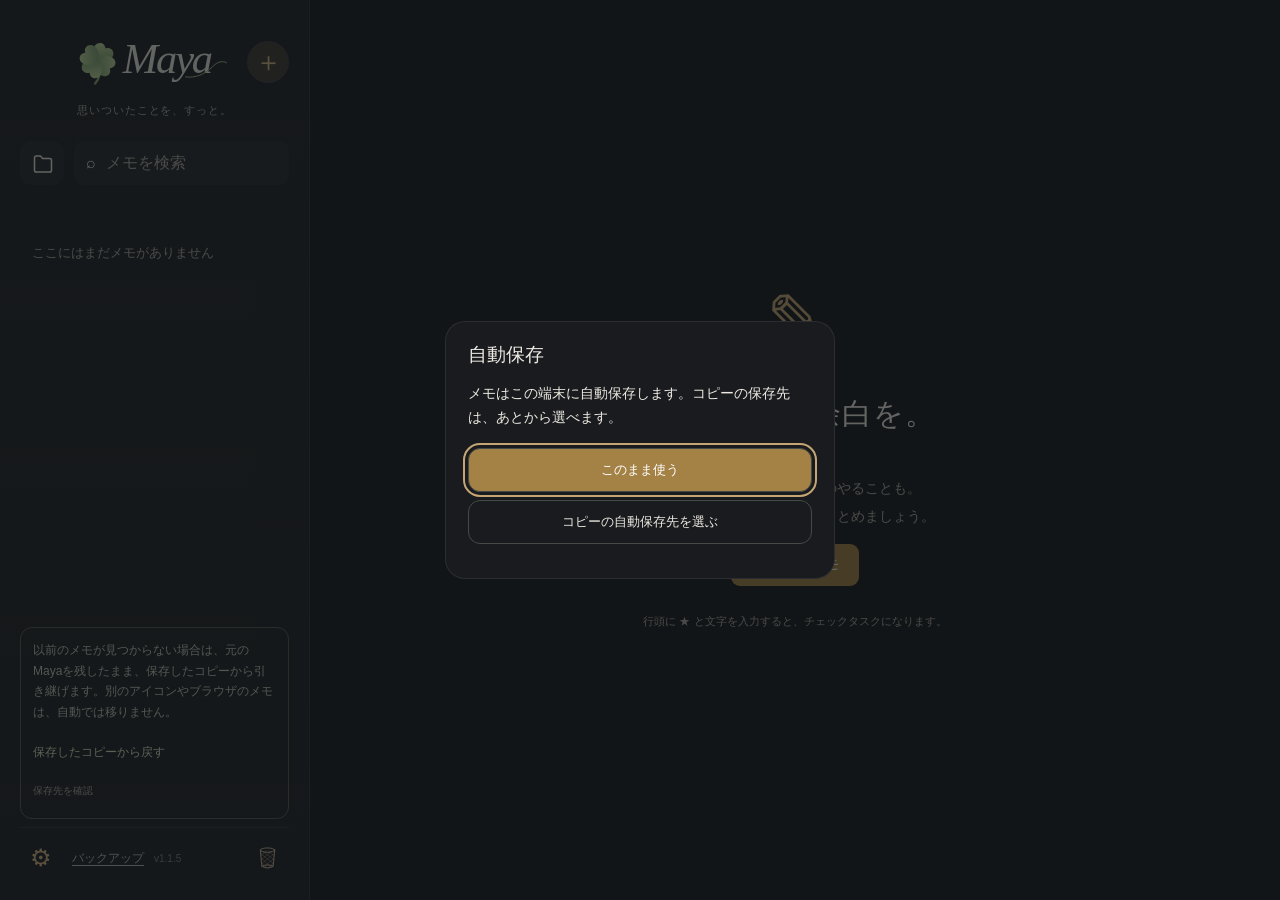
==== commit c187b279: "Maya 1.1.5: keep formatting accessible during text selection" ====
--- a/index.html
+++ b/index.html
@@ -1,7 +1,7 @@
 <!DOCTYPE html>
 <html lang="ja"><head><meta charset="UTF-8"><meta name="viewport" content="width=device-width, initial-scale=1, viewport-fit=cover"><meta name="theme-color" content="#191b1e"><meta name="apple-mobile-web-app-capable" content="yes"><meta name="description" content="自由に書いて、必要な行だけチェックするメモ。"><link rel="manifest" href="./manifest.webmanifest"><link rel="apple-touch-icon" href="./maya-icon-192.png?v=1.1"><link rel="icon" href="./maya-icon.svg" type="image/svg+xml"><meta name="apple-mobile-web-app-title" content="Maya"><title>Maya</title>  
 
-  <script type="module" crossorigin src="./assets/index-CmDs2P_0.js"></script>
-  <link rel="stylesheet" crossorigin href="./assets/index-Dtpr8MEe.css">
-<meta name="maya-build" content="82c5d01576b6"></head><body><div id="app"><aside id="sidebar"><header><img class="brand" src="./maya-wordmark.svg?v=1.1" alt="Maya"><button id="new" class="icon" aria-label="新規メモ">＋</button></header><div class="intro">思いついたことを、すっと。</div><div class="collection-search-row"><button id="folder-toggle" type="button" aria-label="フォルダを開く" aria-expanded="false" aria-controls="folder-screen" title="フォルダ"><svg viewBox="0 0 24 24" fill="none" stroke="currentColor" stroke-width="1.5" stroke-linecap="round" stroke-linejoin="round" aria-hidden="true"><path d="M3.5 7V5.8A1.8 1.8 0 0 1 5.3 4h4.1l2.2 2.4h7.1a1.8 1.8 0 0 1 1.8 1.8v10a1.8 1.8 0 0 1-1.8 1.8H5.3a1.8 1.8 0 0 1-1.8-1.8V7Z"></path></svg></button><label class="search">⌕ <input id="search" placeholder="メモを検索" aria-label="全メモを検索"></label></div><div id="collection-stage"><section id="folder-screen" aria-label="フォルダ一覧"><nav id="folders" aria-label="フォルダ"></nav></section><section id="note-screen" aria-label="メモ一覧" hidden=""><div id="collection-navigation"></div><p id="list-status" role="status" aria-live="polite" hidden=""></p><div id="search-controls" hidden=""><span id="search-count" role="status"></span><button id="search-prev" aria-label="前の検索結果">▲</button><button id="search-next" aria-label="次の検索結果">▼</button><button id="search-clear" aria-label="検索を終了">×</button></div><div id="notes"></div></section></div><footer><button id="backup" type="button">バックアップ</button><button id="app-version" type="button" aria-label="バージョンと使い方"></button><div id="trash-dock"></div></footer><div id="background-status" hidden=""><span id="local-status" role="status">端末に自動保存</span><span id="last-local-save" role="status"></span><span id="backup-summary" role="status"></span><span id="backup-health" role="status" hidden=""></span></div></aside><main id="main" hidden=""><div id="writing-strip"><button id="sticky-back" type="button" aria-label="メモ一覧へ戻る">‹ メモ</button><button id="editor-search-toggle" type="button" aria-label="メモ内検索を開く" aria-expanded="false" aria-controls="note-search-bar">⌕</button><button id="memo-code" type="button">メモ窓</button><button id="pin-note" type="button" aria-pressed="false" aria-label="このメモをピン留め">☆</button><button id="chrome-grip" type="button" title="タップで最上段へ／下フリックで設定を表示" aria-controls="editor-chrome" aria-expanded="true" aria-label="メモの最上段へ戻る。下にフリックすると上段の設定を表示"><span aria-hidden="true"></span></button></div><div id="note-search-bar" role="search" hidden=""><input id="note-search" type="search" placeholder="このメモ内を検索" aria-label="このメモ内を検索"><span id="note-search-count" role="status"></span><button id="note-search-prev" aria-label="前の一致箇所">▲</button><button id="note-search-next" aria-label="次の一致箇所">▼</button><button id="note-search-clear" aria-label="メモ内検索を終了">×</button></div><div id="scroll"><div id="editor-chrome-slot"><div id="editor-chrome"><p id="editor-location" aria-label="現在の階層"></p><header class="edit-header"><button id="back" aria-label="ノート一覧へ戻る"><svg width="18" height="18" viewBox="0 0 24 24" aria-hidden="true"><path d="m15 5-7 7 7 7" fill="none" stroke="currentColor" stroke-width="1.7" stroke-linecap="round" stroke-linejoin="round"></path></svg><span>メモ</span></button><img class="app-label" src="./maya-wordmark.svg?v=1.1" alt="Maya"><button id="undo" type="button" aria-label="直前の編集を元に戻す" title="元に戻す">↶</button><button id="reset" type="button" aria-label="このメモのチェックをすべて解除"><span aria-hidden="true">↺</span> 一括解除</button></header><div class="mode-settings"><button id="memo-mode" type="button" aria-pressed="false">メモ帳モード <span class="toggle"></span></button><button id="date-shortcut" type="button" aria-pressed="false">時間メモ <span class="toggle"></span></button><div id="mode-help" class="mode-help" role="status" hidden=""></div></div><div id="editor-search-controls" hidden=""><span id="editor-search-count"></span><button id="editor-search-prev" aria-label="前の検索結果">▲</button><button id="editor-search-next" aria-label="次の検索結果">▼</button><button id="editor-search-clear" aria-label="検索を終了">×</button></div></div></div><div class="meta"><span id="date"></span><span id="saved" role="status">保存済み</span></div><div id="search-title-preview" hidden=""></div><textarea id="title" spellcheck="false" rows="1" wrap="soft" placeholder="タイトルを入力" aria-label="メモのタイトル"></textarea><div id="editor"></div></div><div id="body-character-count" aria-label="本文の文字数">0文字</div><div id="toolbar" role="toolbar" aria-label="メモの操作"><div class="toolbar-actions" role="group" aria-label="編集と書式"><button data-action="undo" aria-label="元に戻す" title="元に戻す">↶</button><button data-action="task" aria-label="チェックを挿入" title="チェックを挿入">☑</button><button data-action="time" aria-label="時間メモを挿入" title="時間メモを挿入">◷</button><button data-action="bold" aria-label="太字"><b>B</b></button><button data-action="underline" aria-label="下線"><u>U</u></button><button data-action="strike" aria-label="打ち消し線"><s>S</s></button><button data-action="size" aria-label="文字サイズ">Aa</button><button id="continuous" aria-pressed="true" title="改行時に次のチェック行を作成" aria-label="チェックを連続作成">連続 <span class="toggle"></span></button></div><button id="media-insert" type="button" aria-label="写真・動画を挿入" title="写真・動画を挿入"><svg viewBox="0 0 24 24" aria-hidden="true"><rect x="3" y="4" width="18" height="16" rx="3"/><circle cx="8" cy="9" r="1.5"/><path d="m4 17 5-5 4 4 3-3 5 5"/></svg></button><button data-action="link" aria-label="リンク" title="リンク"><svg viewBox="0 0 24 24" aria-hidden="true"><path d="M10 13.5a4 4 0 0 0 5.7 0l3.5-3.5a4 4 0 0 0-5.7-5.7l-2 2M14 10.5a4 4 0 0 0-5.7 0L4.8 14a4 4 0 0 0 5.7 5.7l2-2"/></svg></button><button id="keyboard-dismiss" type="button" aria-label="キーボードを閉じる" title="キーボードを閉じる" hidden=""><svg viewBox="0 0 28 28" fill="none" stroke="currentColor" stroke-width="1.5" stroke-linecap="round" stroke-linejoin="round" aria-hidden="true"><rect x="3" y="4" width="22" height="14" rx="3"></rect><path d="M7 8h1m4 0h1m4 0h1m3 0h0M7 12h1m4 0h1m4 0h1M9 15h10m-9 7 4 3 4-3"></path></svg></button></div></main><section id="empty"><div class="empty-icon">✎</div><h1>頭の中に、余白を。</h1><p>思いついたことも、今日のやることも。<br>ひとつのメモに、自由に書きとめましょう。</p><button id="first" class="primary">＋ 新しいメモ</button><small>行頭に ★ と文字を入力すると、チェックタスクになります。</small></section></div><aside id="update-banner" hidden="" aria-label="Mayaの更新"><p id="update-message"></p><button id="update-apply" type="button">保存して更新</button><button id="update-later" type="button">あとで</button></aside><div id="reminder-toast" role="alert" hidden=""><span></span><button type="button">開く</button><button type="button" aria-label="通知を閉じる">×</button></div><dialog id="backup-dialog"><div class="dialog-heading"><h2>バックアップ</h2><form method="dialog"><button class="dialog-x" aria-label="閉じる">×</button></form></div><p class="backup-intro">メモは自動保存されます。端末を替える前に、コピーを残してください。</p><div class="backup-main-actions"><button id="backup-export" class="primary" type="button">コピーを保存</button><button id="backup-share-ready" class="primary" type="button" hidden="">保存先を選ぶ</button><button id="backup-import" type="button">保存したコピーから戻す</button><input id="backup-file" type="file" accept=".json,.maya,application/json" hidden=""></div><p id="backup-transfer-status" class="backup-feedback" role="status" aria-live="polite"></p><p id="backup-count" class="backup-feedback" role="status" aria-live="polite"></p><details id="backup-more"><summary>その他の設定</summary><button id="auto-backup-local" type="button">自動保存の履歴から戻す</button><div id="auto-backup-list"></div><button id="backup-recover" type="button" hidden="">予備のコピーを確認</button><section class="backup-destination"><p id="backup-destination-label"></p><button id="backup-settings-open" type="button">自動保存先を選ぶ</button><button id="external-backup-now" type="button">今すぐコピーを保存</button><p id="external-backup-status" role="status"></p></section><p id="auto-backup-status" class="backup-secondary" role="status"></p></details><div hidden=""><button id="backup-share" type="button">コピーを共有</button></div></dialog><dialog id="backup-setup" aria-labelledby="backup-setup-title"><h2 id="backup-setup-title">自動保存</h2><p>メモはこの端末に自動保存します。コピーの保存先は、あとから選べます。</p><div class="backup-choices"><button id="setup-device" class="primary" type="button">このまま使う</button><button id="setup-folder" type="button">コピーの自動保存先を選ぶ</button><button id="setup-cloud" type="button" hidden="">コピーを保存</button></div><p id="setup-backup-help" role="status"></p></dialog><dialog id="note-menu"><h2 id="note-menu-title"></h2><div id="note-menu-actions"></div><form method="dialog"><button class="backup-close">閉じる</button></form></dialog><dialog id="appointment-dialog" aria-labelledby="appointment-title"><h2 id="appointment-title">約束の時間</h2><p class="appointment-help">ダイヤルで選び、本文に挿入します。</p><div class="appointment-toggles"><button type="button" id="appointment-month-toggle" aria-pressed="false">月 <span class="toggle"></span></button><button type="button" id="appointment-day-toggle" aria-pressed="false">日 <span class="toggle"></span></button></div><div class="appointment-wheels"><div id="appointment-month-group" class="appointment-group"><span>月</span><div id="appointment-month" class="appointment-wheel" tabindex="0"></div></div><div id="appointment-day-group" class="appointment-group"><span>日</span><div id="appointment-day" class="appointment-wheel" tabindex="0"></div></div><div class="appointment-group"><span>時</span><div id="appointment-hour" class="appointment-wheel" tabindex="0"></div></div><div class="appointment-group"><span>分</span><div id="appointment-minute" class="appointment-wheel" tabindex="0"></div></div></div><button type="button" id="appointment-reminder-toggle" aria-expanded="false">🔔 リマインダー</button><div id="appointment-reminder-options" hidden=""><div class="reminder-offsets"><label><input type="checkbox" value="60">1時間前</label><label><input type="checkbox" value="30">30分前</label><label><input type="checkbox" value="10">10分前</label></div><label><input id="reminder-sound" type="checkbox" checked="">鐘の音</label><label><input id="reminder-popup" type="checkbox">通知ポップアップ</label><button type="button" id="reminder-permission">通知を許可</button><button type="button" id="reminder-calendar">閉じている間も通知：カレンダーに登録</button><p id="reminder-support">このアプリでの通知は起動中に動作します。閉じている間の通知はカレンダーへの登録が必要です。</p><p id="reminder-date"></p></div><p id="appointment-preview" aria-live="polite"></p><div class="dialog-actions"><button type="button" id="appointment-cancel">キャンセル</button><button type="button" id="appointment-insert" class="primary">挿入</button></div></dialog><dialog id="dialog"><form method="dialog"><h2 id="dialog-title"></h2><p id="dialog-text"></p><input id="dialog-input"><div class="dialog-actions"><button value="cancel">キャンセル</button><button id="dialog-ok" value="ok" class="primary">OK</button></div></form></dialog><dialog id="about-dialog"><div class="dialog-heading"><h2 id="about-version">Maya</h2><button id="guide-close" type="button" class="dialog-x" aria-label="閉じる">×</button></div><p>＋で新しいメモ。下のツールバーで書式を変更できます。横に動かすと続きの操作が見えます。</p><label class="setting-check"><input id="youtube-previews" type="checkbox">YouTubeのプレビューを表示</label><p class="backup-secondary">オンにするとYouTubeからサムネイルを読み込みます。</p><button id="update-check" type="button">更新を確認</button><p id="update-status" role="status"></p><p class="backup-secondary">©ふゆもえ</p></dialog>
+  <script type="module" crossorigin src="./assets/index-kZmiFCdr.js"></script>
+  <link rel="stylesheet" crossorigin href="./assets/index-BzS62hWt.css">
+<meta name="maya-build" content="2d61128154cc"></head><body><div id="app"><aside id="sidebar"><header><img class="brand" src="./maya-wordmark.svg?v=1.1" alt="Maya"><button id="new" class="icon" aria-label="新規メモ">＋</button></header><div class="intro">思いついたことを、すっと。</div><div class="collection-search-row"><button id="folder-toggle" type="button" aria-label="フォルダを開く" aria-expanded="false" aria-controls="folder-screen" title="フォルダ"><svg viewBox="0 0 24 24" fill="none" stroke="currentColor" stroke-width="1.5" stroke-linecap="round" stroke-linejoin="round" aria-hidden="true"><path d="M3.5 7V5.8A1.8 1.8 0 0 1 5.3 4h4.1l2.2 2.4h7.1a1.8 1.8 0 0 1 1.8 1.8v10a1.8 1.8 0 0 1-1.8 1.8H5.3a1.8 1.8 0 0 1-1.8-1.8V7Z"></path></svg></button><label class="search">⌕ <input id="search" placeholder="メモを検索" aria-label="全メモを検索"></label></div><div id="collection-stage"><section id="folder-screen" aria-label="フォルダ一覧"><nav id="folders" aria-label="フォルダ"></nav></section><section id="note-screen" aria-label="メモ一覧" hidden=""><div id="collection-navigation"></div><p id="list-status" role="status" aria-live="polite" hidden=""></p><div id="search-controls" hidden=""><span id="search-count" role="status"></span><button id="search-prev" aria-label="前の検索結果">▲</button><button id="search-next" aria-label="次の検索結果">▼</button><button id="search-clear" aria-label="検索を終了">×</button></div><div id="notes"></div></section></div><footer><button id="backup" type="button">バックアップ</button><button id="app-version" type="button" aria-label="バージョンと使い方"></button><div id="trash-dock"></div></footer><div id="background-status" hidden=""><span id="local-status" role="status">端末に自動保存</span><span id="last-local-save" role="status"></span><span id="backup-summary" role="status"></span><span id="backup-health" role="status" hidden=""></span></div></aside><main id="main" hidden=""><div id="writing-strip"><button id="sticky-back" type="button" aria-label="メモ一覧へ戻る">‹ メモ</button><button id="editor-search-toggle" type="button" aria-label="メモ内検索を開く" aria-expanded="false" aria-controls="note-search-bar">⌕</button><button id="memo-code" type="button">メモ窓</button><button id="pin-note" type="button" aria-pressed="false" aria-label="このメモをピン留め">☆</button><button id="chrome-grip" type="button" title="タップで最上段へ／下フリックで設定を表示" aria-controls="editor-chrome" aria-expanded="true" aria-label="メモの最上段へ戻る。下にフリックすると上段の設定を表示"><span aria-hidden="true"></span></button></div><div id="note-search-bar" role="search" hidden=""><input id="note-search" type="search" placeholder="このメモ内を検索" aria-label="このメモ内を検索"><span id="note-search-count" role="status"></span><button id="note-search-prev" aria-label="前の一致箇所">▲</button><button id="note-search-next" aria-label="次の一致箇所">▼</button><button id="note-search-clear" aria-label="メモ内検索を終了">×</button></div><div id="scroll"><div id="editor-chrome-slot"><div id="editor-chrome"><p id="editor-location" aria-label="現在の階層"></p><header class="edit-header"><button id="back" aria-label="ノート一覧へ戻る"><svg width="18" height="18" viewBox="0 0 24 24" aria-hidden="true"><path d="m15 5-7 7 7 7" fill="none" stroke="currentColor" stroke-width="1.7" stroke-linecap="round" stroke-linejoin="round"></path></svg><span>メモ</span></button><img class="app-label" src="./maya-wordmark.svg?v=1.1" alt="Maya"><button id="undo" type="button" aria-label="直前の編集を元に戻す" title="元に戻す">↶</button><button id="reset" type="button" aria-label="このメモのチェックをすべて解除"><span aria-hidden="true">↺</span> 一括解除</button></header><div class="mode-settings"><button id="memo-mode" type="button" aria-pressed="false">メモ帳モード <span class="toggle"></span></button><button id="date-shortcut" type="button" aria-pressed="false">時間メモ <span class="toggle"></span></button><div id="mode-help" class="mode-help" role="status" hidden=""></div></div><div id="editor-search-controls" hidden=""><span id="editor-search-count"></span><button id="editor-search-prev" aria-label="前の検索結果">▲</button><button id="editor-search-next" aria-label="次の検索結果">▼</button><button id="editor-search-clear" aria-label="検索を終了">×</button></div></div></div><div class="meta"><span id="date"></span><span id="saved" role="status">保存済み</span></div><div id="search-title-preview" hidden=""></div><textarea id="title" spellcheck="false" rows="1" wrap="soft" placeholder="タイトルを入力" aria-label="メモのタイトル"></textarea><div id="editor"></div></div><div id="body-character-count" aria-label="本文の文字数">0文字</div><div id="toolbar" role="toolbar" aria-label="メモの操作"><div class="toolbar-actions" role="group" aria-label="編集と書式"><button data-action="undo" aria-label="元に戻す" title="元に戻す">↶</button><button data-action="task" aria-label="チェックを挿入" title="チェックを挿入">☑</button><button data-action="time" aria-label="時間メモを挿入" title="時間メモを挿入">◷</button><button data-action="bold" aria-label="太字"><b>B</b></button><button data-action="underline" aria-label="下線"><u>U</u></button><button data-action="strike" aria-label="打ち消し線"><s>S</s></button><button data-action="size" aria-label="文字サイズ">Aa</button><button id="continuous" aria-pressed="true" title="改行時に次のチェック行を作成" aria-label="チェックを連続作成">連続 <span class="toggle"></span></button></div><button id="media-insert" type="button" aria-label="写真・動画を挿入" title="写真・動画を挿入"><svg viewBox="0 0 24 24" aria-hidden="true"><rect x="3" y="4" width="18" height="16" rx="3"/><circle cx="8" cy="9" r="1.5"/><path d="m4 17 5-5 4 4 3-3 5 5"/></svg></button><button data-action="link" aria-label="リンク" title="リンク"><svg viewBox="0 0 24 24" aria-hidden="true"><path d="M10 13.5a4 4 0 0 0 5.7 0l3.5-3.5a4 4 0 0 0-5.7-5.7l-2 2M14 10.5a4 4 0 0 0-5.7 0L4.8 14a4 4 0 0 0 5.7 5.7l2-2"/></svg></button><button id="keyboard-dismiss" type="button" aria-label="キーボードを閉じる" title="キーボードを閉じる" hidden=""><svg viewBox="0 0 28 28" fill="none" stroke="currentColor" stroke-width="1.5" stroke-linecap="round" stroke-linejoin="round" aria-hidden="true"><rect x="3" y="4" width="22" height="14" rx="3"></rect><path d="M7 8h1m4 0h1m4 0h1m3 0h0M7 12h1m4 0h1m4 0h1M9 15h10m-9 7 4 3 4-3"></path></svg></button></div></main><section id="empty"><div class="empty-icon">✎</div><h1>頭の中に、余白を。</h1><p>思いついたことも、今日のやることも。<br>ひとつのメモに、自由に書きとめましょう。</p><button id="first" class="primary">＋ 新しいメモ</button><small>行頭に ★ と文字を入力すると、チェックタスクになります。</small></section></div><aside id="update-banner" hidden="" aria-label="Mayaの更新"><p id="update-message"></p><button id="update-apply" type="button">保存して更新</button><button id="update-later" type="button">あとで</button></aside><div id="reminder-toast" role="alert" hidden=""><span></span><button type="button">開く</button><button type="button" aria-label="通知を閉じる">×</button></div><dialog id="backup-dialog"><div class="dialog-heading"><h2>バックアップ</h2><form method="dialog"><button class="dialog-x" aria-label="閉じる">×</button></form></div><p class="backup-intro">メモは自動保存されます。端末を替える前に、コピーを残してください。</p><div class="backup-main-actions"><button id="backup-export" class="primary" type="button">コピーを保存</button><button id="backup-share-ready" class="primary" type="button" hidden="">保存先を選ぶ</button><button id="backup-import" type="button">保存したコピーから戻す</button><input id="backup-file" type="file" accept=".json,.maya,application/json" hidden=""></div><p id="backup-transfer-status" class="backup-feedback" role="status" aria-live="polite"></p><p id="backup-count" class="backup-feedback" role="status" aria-live="polite"></p><details id="backup-more"><summary>その他の設定</summary><button id="auto-backup-local" type="button">自動保存の履歴から戻す</button><div id="auto-backup-list"></div><button id="backup-recover" type="button" hidden="">予備のコピーを確認</button><section class="backup-destination"><p id="backup-destination-label"></p><button id="backup-settings-open" type="button">自動保存先を選ぶ</button><button id="external-backup-now" type="button">今すぐコピーを保存</button><p id="external-backup-status" role="status"></p></section><p id="auto-backup-status" class="backup-secondary" role="status"></p></details><div hidden=""><button id="backup-share" type="button">コピーを共有</button></div></dialog><dialog id="backup-setup" aria-labelledby="backup-setup-title"><h2 id="backup-setup-title">自動保存</h2><p>メモはこの端末に自動保存します。コピーの保存先は、あとから選べます。</p><div class="backup-choices"><button id="setup-device" class="primary" type="button">このまま使う</button><button id="setup-folder" type="button">コピーの自動保存先を選ぶ</button><button id="setup-cloud" type="button" hidden="">コピーを保存</button></div><p id="setup-backup-help" role="status"></p></dialog><dialog id="note-menu"><h2 id="note-menu-title"></h2><div id="note-menu-actions"></div><form method="dialog"><button class="backup-close">閉じる</button></form></dialog><dialog id="appointment-dialog" aria-labelledby="appointment-title"><h2 id="appointment-title">約束の時間</h2><p class="appointment-help">ダイヤルで選び、本文に挿入します。</p><div class="appointment-toggles"><button type="button" id="appointment-month-toggle" aria-pressed="false">月 <span class="toggle"></span></button><button type="button" id="appointment-day-toggle" aria-pressed="false">日 <span class="toggle"></span></button></div><div class="appointment-wheels"><div id="appointment-month-group" class="appointment-group"><span>月</span><div id="appointment-month" class="appointment-wheel" tabindex="0"></div></div><div id="appointment-day-group" class="appointment-group"><span>日</span><div id="appointment-day" class="appointment-wheel" tabindex="0"></div></div><div class="appointment-group"><span>時</span><div id="appointment-hour" class="appointment-wheel" tabindex="0"></div></div><div class="appointment-group"><span>分</span><div id="appointment-minute" class="appointment-wheel" tabindex="0"></div></div></div><button type="button" id="appointment-reminder-toggle" aria-expanded="false">🔔 リマインダー</button><div id="appointment-reminder-options" hidden=""><div class="reminder-offsets"><label><input type="checkbox" value="60">1時間前</label><label><input type="checkbox" value="30">30分前</label><label><input type="checkbox" value="10">10分前</label></div><label><input id="reminder-sound" type="checkbox" checked="">鐘の音</label><label><input id="reminder-popup" type="checkbox">通知ポップアップ</label><button type="button" id="reminder-permission">通知を許可</button><button type="button" id="reminder-calendar">閉じている間も通知：カレンダーに登録</button><p id="reminder-support">このアプリでの通知は起動中に動作します。閉じている間の通知はカレンダーへの登録が必要です。</p><p id="reminder-date"></p></div><p id="appointment-preview" aria-live="polite"></p><div class="dialog-actions"><button type="button" id="appointment-cancel">キャンセル</button><button type="button" id="appointment-insert" class="primary">挿入</button></div></dialog><dialog id="dialog"><form method="dialog"><h2 id="dialog-title"></h2><p id="dialog-text"></p><input id="dialog-input"><div class="dialog-actions"><button value="cancel">キャンセル</button><button id="dialog-ok" value="ok" class="primary">OK</button></div></form></dialog><dialog id="about-dialog"><div class="dialog-heading"><h2 id="about-version">Maya</h2><button id="guide-close" type="button" class="dialog-x" aria-label="閉じる">×</button></div><p>＋で新しいメモ。下のツールバーで書式を変更できます。横に動かすと続きの操作が見えます。</p><label class="setting-check"><input id="youtube-previews" type="checkbox">YouTubeのプレビューを表示</label><p class="backup-secondary">オンにするとYouTubeからサムネイルを読み込みます。</p><button id="update-check" type="button">更新を確認</button><p id="update-status" role="status"></p><p class="backup-secondary">©ふゆもえ</p></dialog>
 <div id="action-status" class="action-status" role="status" aria-live="polite" hidden="" popover="manual"></div></body></html>
--- a/assets/index-BzS62hWt.css
+++ b/assets/index-BzS62hWt.css
@@ -0,0 +1 @@
+:root{color-scheme:dark;font-family:-apple-system,BlinkMacSystemFont,Hiragino Sans,Yu Gothic,sans-serif;color:#eeeae3;background:#191b1e;font-synthesis:none}*{box-sizing:border-box}body{margin:0}button,input{font:inherit}button{border:0;background:none;color:inherit;cursor:pointer;touch-action:manipulation}button:focus-visible,input:focus-visible{outline:2px solid #c6a574;outline-offset:3px}button:hover{background:#292c31}button:disabled{opacity:.4}#app{display:flex;height:100dvh;min-height:0;padding-top:env(safe-area-inset-top)}#sidebar{width:310px;flex-shrink:0;border-right:1px solid #3b3e43;display:flex;flex-direction:column;background:#202226;padding:30px 20px 20px}header{display:flex;align-items:center;justify-content:space-between}.brand{font-size:25px;font-weight:650;letter-spacing:-1px}.dot{color:#c6a574}.icon{font-size:29px;width:42px;height:42px;border-radius:50%;color:#c6a574}.intro{font-size:12px;color:#aaa79f;margin:8px 0 24px}.search{display:flex;align-items:center;gap:10px;background:#292c31;border-radius:10px;padding:10px 12px;color:#aaa79f}.search input{width:100%;border:0;background:none;outline:none;font-size:14px}#notes{overflow:auto;flex:1;margin-top:20px}.note{position:relative;padding:16px 12px;border-bottom:1px solid #3b3e43;border-radius:9px;cursor:pointer;touch-action:pan-y}.note.selected{background:#3d3833}.note h3{font-size:15px;margin:0 30px 7px 0;overflow:hidden;white-space:nowrap;text-overflow:ellipsis}.note p{font-size:12px;color:#aaa79f;margin:0;overflow:hidden;white-space:nowrap;text-overflow:ellipsis}.delete{position:absolute;right:4px;top:17px;color:#aaa79f;border-radius:5px;font-size:16px}aside footer{font-size:11px;color:#aaa79f;padding-top:16px}.no-notes{padding:30px 12px;color:#aaa79f;font-size:13px}main{flex:1;min-width:0;display:flex;flex-direction:column;min-height:0;position:relative;padding:20px clamp(20px,5vw,72px) 0}main[hidden]{display:none}.edit-header{height:38px;flex-shrink:0;font-size:12px;color:#d6bea0}.edit-header button{min-height:38px;border-radius:7px}.app-label{color:#aaa79f;letter-spacing:.3px}#back{display:flex;align-items:center;padding-left:0;font-size:14px}.meta{margin:18px 0 10px;display:flex;justify-content:space-between;font-size:11px;color:#aaa79f}#saved.error{color:#f29a90}#title{border:0;outline:none;background:none;width:100%;font-size:30px;font-weight:700;line-height:1.3;letter-spacing:-.8px;padding:2px 0 14px;flex-shrink:0;color:#eeeae3}#title::placeholder{color:#aaa79f}#scroll{overflow:auto;flex:1;min-height:0;overscroll-behavior:contain;padding-bottom:90px;scroll-padding-bottom:90px}.tiptap{outline:none;min-height:100%;font-size:1.0625rem;line-height:1.5;overflow-wrap:anywhere}.tiptap p{margin:0;min-height:1.5em}.tiptap h2{font-size:22px}.tiptap a{color:#c6a574;text-decoration:underline}.task{display:flex;align-items:flex-start;gap:12px;margin-bottom:8px}.task input{appearance:none;-webkit-appearance:none;width:21px;height:21px;border:1.5px solid #96978e;border-radius:50%;flex-shrink:0;cursor:pointer;margin:6px 0 0}.task input:checked{background:#a48246;border-color:#a48246}.task input:checked:after{content:"✓";display:block;text-align:center;color:#fff;font-size:14px;line-height:18px}.task-content{flex:1;min-width:0;min-height:1.5em}.task[data-checked=true] .task-content{text-decoration:line-through;color:#aaa79f}#toolbar{display:flex;align-items:center;justify-content:center;gap:4px;flex-shrink:0;background:#191b1e;border-top:1px solid #3b3e43;padding:10px 0 calc(10px + env(safe-area-inset-bottom));z-index:3}#toolbar button{height:40px;min-width:38px;border-radius:8px;font-size:18px;white-space:nowrap}#toolbar button.active{background:#3d3833;color:#d6bea0}#toolbar button span{font-size:11px;margin-left:5px}#toolbar .divider{width:1px;height:18px;background:#3b3e43;margin:0 5px}#continuous{font-size:12px!important;display:flex;align-items:center;gap:5px}.toggle{display:inline-block;background:#606168;border-radius:20px;width:26px;height:16px;margin:0!important;position:relative}.toggle:before{content:"";position:absolute;width:12px;height:12px;top:2px;left:2px;border-radius:50%;background:#fff}#continuous[aria-pressed=true] .toggle{background:#c6a574}#continuous[aria-pressed=true] .toggle:before{left:12px}#empty{flex:1;display:flex;align-items:center;justify-content:center;flex-direction:column;text-align:center;padding:25px}#empty[hidden]{display:none}.empty-icon{font-size:70px;color:#c6a574;line-height:1.4}#empty h1{font-size:30px;font-weight:550;letter-spacing:1px}#empty p{font-size:14px;color:#aaa79f;line-height:2}#empty small{font-size:11px;color:#aaa79f;margin-top:28px}.primary{background:#a48246;color:#fff;border-radius:9px;padding:12px 20px;font-size:14px}.primary:hover{background:#8e6e37}dialog{border:1px solid #3b3e43;border-radius:16px;width:min(90vw,380px);padding:24px;background:#191b1e;color:#eeeae3}dialog::backdrop{background:#08090bb3}dialog h2{font-size:19px;margin:0 0 12px}dialog p{font-size:14px;line-height:1.7}dialog input{width:100%;padding:12px;border:1px solid #3b3e43;border-radius:7px;font-size:16px}.dialog-actions{display:flex;justify-content:flex-end;gap:10px;margin-top:22px}.dialog-actions button{border-radius:7px;padding:10px 14px}@media(max-width:700px){#sidebar{width:100%;border:0;padding:18px 22px calc(20px + env(safe-area-inset-bottom))}#app.editing #sidebar{display:none}#app:not(.editing) main{display:none}#empty{display:none}main{padding:6px 20px 0}.meta{margin:9px 0 7px}#title{font-size:27px;padding-bottom:10px}#toolbar{justify-content:space-between;gap:0}#toolbar .divider{margin:0 3px}#toolbar button{min-width:32px}#toolbar button span{margin-left:3px}#toolbar button[data-action=task]{font-size:19px}.intro{margin-bottom:20px}.note{padding:20px 12px}.note h3{font-size:17px}.delete{top:22px}.app-label{font-size:12px}}@media(prefers-reduced-motion:no-preference){button{transition:background .15s}}#editor{min-height:100%;display:flex;flex-direction:column}#editor>.tiptap{flex:1;min-height:280px}.brand{display:block;width:179px;height:auto;letter-spacing:normal}.dot{display:none}#sidebar>header{min-height:48px;gap:12px;align-items:center}#new{width:42px;height:42px;display:grid;place-items:center;font-size:27px;font-weight:300;background:#3d3833;color:#d6bea0;border:1px solid #3b3e43}#new:hover{background:#3d3833}.intro{color:#aaa79f;margin:9px 0 23px;font-size:11px;letter-spacing:.08em}.edit-header{display:grid;grid-template-columns:88px minmax(0,1fr) 88px;align-items:center;height:52px;gap:4px;border-bottom:1px solid #3b3e43}.app-label{display:block;width:145px;max-width:100%;height:auto;justify-self:center}#back{justify-self:start;display:flex;align-items:center;gap:3px;padding:0 7px 0 0;color:#d6bea0;min-height:44px;font-size:13px}#reset{justify-self:end;display:flex;align-items:center;justify-content:center;gap:4px;padding:0 9px;font-size:11px;min-height:36px;background:#292c31;color:#d6bea0;border:1px solid #3b3e43;border-radius:18px}#reset span{font-size:17px;line-height:1}#reset:hover{background:#3d3833}.meta{margin:14px 0 12px;align-items:center;color:#aaa79f;font-size:10px;letter-spacing:.02em}#saved{display:flex;align-items:center;gap:5px}#saved:before{content:"";width:4px;height:4px;border-radius:50%;background:#96978e}#saved.error:before{background:#f29a90}#title{display:block;resize:none;height:40.5px;min-height:40.5px;max-height:81px;padding:0;margin:0 0 16px;line-height:1.35;font-size:30px;font-weight:650;letter-spacing:-.45px;overflow-y:auto;overflow-wrap:anywhere;white-space:pre-wrap;border-radius:0;box-shadow:none;-webkit-appearance:none}.note h3{display:-webkit-box;-webkit-box-orient:vertical;-webkit-line-clamp:2;line-clamp:2;white-space:normal;overflow-wrap:anywhere;line-height:1.5;max-height:3em;font-weight:600}@media(max-width:700px){main{padding:4px 20px 0}.edit-header{grid-template-columns:76px minmax(0,1fr) 76px;height:50px}.app-label{width:131px}#reset{padding:0 8px;font-size:10px}#back{font-size:12px}.meta{margin:12px 0 11px}#title{font-size:27px;line-height:1.35;height:36.45px;min-height:36.45px;max-height:72.9px;margin-bottom:14px}.brand{width:188px}#sidebar>header{min-height:49px}.note h3{font-size:17px}}.task{gap:0;margin-left:-11px;margin-bottom:0;min-height:28px}.task-toggle{display:flex;align-items:center;justify-content:center;flex:0 0 44px;width:44px;height:28px;min-width:44px;min-height:28px;padding:0;margin:0;border:0;border-radius:12px;background:transparent;touch-action:manipulation;user-select:none;-webkit-user-select:none;-webkit-tap-highlight-color:transparent;cursor:pointer}.task-circle{display:flex;align-items:center;justify-content:center;width:22px;height:22px;border:1.5px solid #96978e;border-radius:50%;color:transparent;font-size:14px;line-height:1;pointer-events:none;flex-shrink:0}.task-toggle[aria-checked=true] .task-circle{background:#a48246;border-color:#a48246;color:#fff}.task-toggle:hover{background:#ffffff0a}.task-toggle:active{background:#3d3833}.task-toggle:focus-visible{outline:2px solid #a48246;outline-offset:-3px}.task-content{padding-top:1.25px;padding-bottom:1.25px}html,body{height:100%;overflow:hidden;overscroll-behavior:none}#app{overflow:hidden;--keyboard-gap:0px}#scroll{padding-bottom:24px;scroll-padding-top:12px;scroll-padding-bottom:16px;overflow-x:hidden;-webkit-overflow-scrolling:touch}#editor{min-height:calc(100% - 100px);display:flex;flex-direction:column}#editor>.tiptap{min-height:120px}#title{flex-shrink:initial}#toolbar{transform:none;margin-bottom:var(--keyboard-gap);transition:none}.keyboard-open #toolbar{padding-top:8px;padding-bottom:8px}@media(max-width:700px){.keyboard-open .edit-header{height:44px}.keyboard-open #scroll{padding-bottom:20px}}#reset{min-height:44px;touch-action:manipulation;-webkit-tap-highlight-color:transparent;user-select:none;-webkit-user-select:none}#reset:active{background:#3d3833}.action-status{position:absolute;left:50%;bottom:calc(var(--keyboard-gap) + 78px);transform:translate(-50%);max-width:calc(100% - 32px);padding:10px 16px;border-radius:20px;background:#615247;color:#fff8ef;box-shadow:0 3px 14px #00000040;font-size:12px;white-space:nowrap;pointer-events:none;z-index:5}.action-status[hidden]{display:none}aside footer #backup{display:block;margin-top:12px;padding:8px 0;color:#d6bea0;font-size:13px;text-decoration:underline;text-underline-offset:3px;min-height:40px}.backup-actions{display:flex;flex-direction:column;gap:10px}.backup-actions button{padding:12px 16px;border-radius:9px;min-height:44px}.backup-close{display:block;margin-left:auto;padding:12px;font-size:14px}.history-item{display:block;width:100%;text-align:left;font-size:13px;padding:12px 6px;border-bottom:1px solid #3b3e43;line-height:1.6}#cloud-history-list{max-height:250px;overflow:auto;margin:12px 0}#backup-dialog{max-height:85dvh;overflow:auto}#sync-feedback{margin:14px 0 18px}#sync-feedback[hidden],#sync-progress[hidden]{display:none}#sync-progress{display:block;width:100%;height:6px;border:0;border-radius:8px;overflow:hidden;accent-color:#a48246;background:#35383e}#sync-progress::-webkit-progress-bar{background:#35383e;border-radius:8px}#sync-progress::-webkit-progress-value{background:#a48246;border-radius:8px}#sync-progress:not([value]){background:linear-gradient(90deg,#35383e,#a48246,#35383e);background-size:200% 100%;animation:sync-moving 1.3s linear infinite}#sync-progress:not([value])::-webkit-progress-bar{background:transparent}@keyframes sync-moving{to{background-position:-200% 0}}@media(prefers-reduced-motion:reduce){#sync-progress:not([value]){animation:none}}#sync-result{margin:8px 0 0;font-size:14px;line-height:1.6;color:#d6bea0}#sync-result.error{color:#f29a90}#cloud-sync{background:#292c31;touch-action:manipulation}#cloud-sync:disabled{opacity:.65;cursor:wait}.backup-help{font-size:13px;line-height:1.7;color:#aaa79f}.mode-settings{display:flex;align-items:center;gap:14px;flex-shrink:0;padding:8px 0;border-bottom:1px solid #3b3e43}.mode-settings button{display:flex;align-items:center;gap:7px;font-size:12px;min-height:36px;padding:0 6px;border-radius:8px}.mode-settings>span{font-size:10px;color:#aaa79f;line-height:1.5}.mode-settings [aria-pressed=true] .toggle{background:#c6a574}.mode-settings [aria-pressed=true] .toggle:before{left:12px}#folders{margin:12px 0 0;max-height:30vh;overflow:auto;flex-shrink:0}.folder{display:block;width:100%;text-align:left;font-size:13px;line-height:1.5;padding:9px 12px;border-radius:7px;overflow-wrap:anywhere;min-height:38px}.folder.active,.folder-tools .active{background:#3d3833;color:#d6bea0}.folder-tools{display:flex;justify-content:space-between;gap:8px;border-top:1px solid #3b3e43;margin-top:6px;padding-top:5px}.folder-tools button{font-size:11px;min-height:38px;border-radius:6px}.drop-target{outline:2px dashed #a48246;background:#3d3833}#list-status{font-size:11px;line-height:1.5;color:#d6bea0;margin:7px 0 0}#list-status:empty{display:none}#notes{margin-top:10px}.note-shell{position:relative;overflow:hidden;border-radius:9px;flex-shrink:0}.note-shell>.note{background:#202226;z-index:1;transition:transform .18s ease;min-height:88px;padding-right:52px;user-select:none;-webkit-user-select:none;-webkit-touch-callout:none}.note-shell>.note.selected{background:#3d3833}.note-shell.swiped>.note{transform:translate(-88px)}.note h3{margin-right:0;padding-right:0}.note .delete{right:0;top:1px;width:48px;height:48px;font-size:29px;line-height:1;font-weight:300;color:#c7a69c;display:grid;place-items:center;z-index:2}.note .delete[aria-label=メモを復元]{font-size:12px}.note-more{position:absolute;right:4px;bottom:3px;width:44px;height:36px;font-size:23px;color:#aaa79f;border-radius:7px}.swipe-trash{position:absolute;right:0;top:0;bottom:0;width:88px;color:#fff;background:#b46d66;font-size:12px;visibility:hidden}.note-shell.swiped>.swipe-trash{visibility:visible}.swipe-trash:hover{background:#a55b54}#note-menu{max-height:80dvh;overflow:auto}#note-menu h2{font-size:17px;overflow-wrap:anywhere}#note-menu-actions{display:flex;flex-direction:column;gap:4px}#note-menu-actions button{text-align:left;min-height:44px;padding:10px;border-radius:7px;font-size:14px;overflow-wrap:anywhere}.danger{color:#f29a90}.auto-backup{border:1px solid #3b3e43;border-radius:12px;padding:14px;margin:16px 0;background:#292c31}.auto-backup h3{margin:0;font-size:14px}.auto-backup h3 span{color:#d6bea0;font-size:11px;margin-left:8px}.auto-backup p{font-size:12px;line-height:1.7;margin:8px 0}.auto-backup>button{display:block;text-align:left;font-size:12px;padding:9px 0;min-height:40px;text-decoration:underline;text-underline-offset:3px}#auto-backup-list{max-height:240px;overflow:auto}#auto-backup-status.error{color:#f29a90}@media(max-width:700px){.mode-settings{gap:9px;padding:3px 0}.mode-settings button{font-size:11px}.mode-settings>span{font-size:9px;max-width:125px}#sidebar{padding-top:14px}.intro{margin-bottom:12px}#folders{max-height:28vh}.note-shell>.note{padding-top:15px;padding-bottom:15px}.note .delete{top:0}}@media(prefers-reduced-motion:reduce){.note-shell>.note{transition:none}}#backup-health{display:block;color:#f29a90;margin-top:8px;line-height:1.6}#backup-health[hidden]{display:none}#appointment-dialog{width:min(92vw,400px);padding:22px;overflow:auto}#appointment-dialog h2{margin-bottom:5px}.appointment-help{font-size:12px;color:#aaa79f;margin:5px 0 14px}.appointment-toggles{display:flex;gap:18px;margin-bottom:14px}.appointment-toggles button{display:flex;align-items:center;gap:9px;min-height:40px;padding:4px 10px;border-radius:8px;font-size:13px}.appointment-toggles [aria-pressed=true] .toggle{background:#c6a574}.appointment-toggles [aria-pressed=true] .toggle:before{left:12px}.appointment-wheels{display:flex;gap:6px;justify-content:center}.appointment-group{flex:1;min-width:0;max-width:100px;text-align:center}.appointment-group[hidden]{display:none}.appointment-group>span{font-size:11px;color:#aaa79f}.appointment-wheel{height:200px;overflow-y:auto;overscroll-behavior:contain;scroll-snap-type:y mandatory;padding:80px 0;scrollbar-width:none;border-radius:12px;background:linear-gradient(to bottom,#292c31,#191b1e 39%,#3d3833 40% 60%,#191b1e 61%,#292c31);-webkit-overflow-scrolling:touch;touch-action:pan-y}.appointment-wheel::-webkit-scrollbar{display:none}.appointment-wheel button{display:block;flex-shrink:0;width:100%;height:40px;min-height:40px;padding:0;font-size:21px;line-height:40px;color:#aaa79f;scroll-snap-align:center;font-variant-numeric:tabular-nums;border-radius:0}.appointment-wheel button[aria-selected=true]{color:#d6bea0;font-weight:600}.appointment-wheel button:hover{background:transparent}.appointment-wheel:focus-visible{outline:2px solid #c6a574;outline-offset:2px}#appointment-preview{text-align:center;font-size:20px!important;line-height:1.4!important;color:#d6bea0;min-height:28px;margin:18px 0 5px!important;font-variant-numeric:tabular-nums}.folder-pictogram{display:block;width:21px;height:21px;flex:0 0 21px;fill:#c9a55c22;stroke:currentColor;stroke-width:1.6;stroke-linecap:round;stroke-linejoin:round;color:#c6a574}.folder{display:flex;align-items:center;gap:9px}.folder>span{min-width:0;overflow-wrap:anywhere}.folder-tools{align-items:center;gap:12px;padding-top:10px;padding-bottom:6px}.folder-tools .folder-add{display:flex;align-items:center;justify-content:flex-start;gap:9px;flex:0 1 auto;min-height:44px;padding:8px 0;font-size:14px;font-weight:400;color:#d6bea0;background:transparent;border:0;border-radius:0;box-shadow:none;text-align:left}.folder-tools .folder-add:hover{background:transparent;color:#d6bea0}.folder-tools .folder-add:active{background:transparent;color:#c6a574}.folder-add .folder-pictogram{width:21px;height:21px;flex-basis:21px;color:#d6bea0;fill:none}.folder-tools>button:not(.folder-add){min-height:44px;flex-shrink:0}.folder-tools{align-items:flex-start;justify-content:space-between;padding-top:8px}.folder-tools .folder-trash{display:flex;flex-direction:column;align-items:center;justify-content:flex-start;gap:3px;padding:5px 8px 6px;min-width:64px;font-size:11px;font-weight:400;color:#d6bea0;border-radius:8px;background:transparent}.folder-tools .folder-trash:hover{background:#3d3833}.folder-tools .folder-trash.active{color:#d6bea0;background:#3d3833}.trash-pictogram{display:block;width:27px;height:31px;fill:none;stroke:currentColor;stroke-width:1.3;stroke-linecap:round;stroke-linejoin:round}.trash-pictogram .basket-mesh{stroke-width:.7;opacity:.7}#sidebar{--collection-inset:12px}.folder-tools .folder-add{padding-left:var(--collection-inset)}.folder-shell{position:relative;overflow:hidden;border-radius:7px;flex-shrink:0}.folder-shell>.folder{position:relative;z-index:1;background:#202226;transition:transform .18s ease;touch-action:pan-y;min-height:44px;-webkit-touch-callout:none;user-select:none;-webkit-user-select:none}.folder-shell>.folder.active{background:#3d3833}.folder-shell.swiped>.folder{transform:translate(-88px)}.folder-shell.swiped>.swipe-trash{visibility:visible}.folder-shell .swipe-trash{border-radius:0}.trashed-folder-title{display:flex;gap:7px;align-items:center}dialog[open].viewport-dialog{position:fixed;left:0;right:0;bottom:auto;margin:0 auto;overflow:auto;overscroll-behavior:contain;scroll-padding-block:16px 80px;-webkit-overflow-scrolling:touch}dialog.viewport-dialog input,dialog.viewport-dialog textarea{scroll-margin-block:16px 80px}#dialog.input-dialog{padding:18px}#dialog.input-dialog h2{font-size:18px;margin-bottom:10px}#dialog.input-dialog #dialog-text{margin:0 0 12px;font-size:12px;line-height:1.5}#dialog.input-dialog .dialog-actions{position:sticky;bottom:0;background:#191b1e;padding:12px 0 0;margin-top:12px;z-index:1}#dialog.input-dialog .dialog-actions button{min-height:44px}#dialog.input-dialog input{min-height:44px;font-size:16px}@media(prefers-reduced-motion:reduce){.folder-shell>.folder{transition:none}}.note-shell>.note{padding-left:var(--collection-inset)}#folders>.folder-tools{border-top:0;border-bottom:1px solid #3b3e43;margin-top:0;margin-bottom:6px;padding-top:0;padding-bottom:8px}.search input{font-size:16px;min-width:0}.search{min-width:0}.edit-header{grid-template-columns:70px minmax(0,1fr)40px 90px;gap:4px}#undo{font-size:26px;min-height:40px;width:36px;color:#d6bea0;padding:0}#undo:disabled{opacity:.25}.mode-settings{position:relative;gap:12px}.mode-settings button{font-size:11px}.mode-help{position:absolute;left:0;right:0;top:100%;z-index:9;padding:12px 14px;border:1px solid #3b3e43;border-radius:10px;background:#292c31;box-shadow:0 5px 18px #00000040;font-size:12px;line-height:1.7}.mode-help:before{content:"";position:absolute;top:-6px;left:25px;width:10px;height:10px;border-left:1px solid #3b3e43;border-top:1px solid #3b3e43;background:#292c31;transform:rotate(45deg)}.mode-help[hidden]{display:none}#toolbar{justify-content:flex-start;overflow-x:auto;scrollbar-width:none;gap:2px}#toolbar::-webkit-scrollbar{display:none}#toolbar button{flex:0 0 auto;min-width:36px}#toolbar [data-action=time],#toolbar [data-action=task]{display:flex;align-items:center;justify-content:center;gap:2px;padding:0 5px}.clock-pictogram{width:21px;height:21px;fill:none;stroke:currentColor;stroke-width:1.6;stroke-linecap:round;stroke-linejoin:round}#toolbar .divider{flex:0 0 1px;margin:0 2px}#sidebar{position:relative}#sidebar footer{padding-right:75px}#trash-dock{position:absolute;right:24px;bottom:calc(20px + env(safe-area-inset-bottom));z-index:3}#trash-dock .folder-trash{display:flex;flex-direction:column;align-items:center;gap:3px;min-width:64px;min-height:64px;padding:5px 8px;color:#d6bea0;font-size:11px;border-radius:8px}#trash-dock .folder-trash.active{background:#3d3833;color:#d6bea0}.trash-fill{fill:#b39d7d;stroke:none;opacity:.75}#folders>.folder-tools{min-height:44px;padding-bottom:3px}#search-controls,#editor-search-controls{display:flex;align-items:center;gap:5px;min-height:34px;padding:3px 0;color:#d6bea0;font-size:12px;flex-shrink:0}#search-controls[hidden],#editor-search-controls[hidden]{display:none}#search-count,#editor-search-count{flex:1}#search-controls button,#editor-search-controls button{min-width:32px;min-height:32px;border-radius:7px}mark,.search-hit{background:#66522b;color:inherit;border-radius:2px}.search-current{background:#927035;box-shadow:0 0 0 1px #dab679}#search-title-preview{font-size:13px;line-height:1.7;margin-bottom:6px;color:#d6bea0;white-space:pre-wrap}#search-title-preview[hidden]{display:none}#app.search-keyboard{position:fixed;top:var(--search-top);left:var(--search-left);height:var(--search-height);width:var(--search-width);padding-top:0}#app.search-keyboard #sidebar footer,#app.search-keyboard #trash-dock{display:none}#app.search-keyboard #folders{max-height:78px}#app.search-keyboard #sidebar{padding-top:10px}#appointment-reminder-toggle{display:block;margin:10px 0 4px;padding:8px 0;min-height:40px;font-size:13px;color:#d6bea0}#appointment-reminder-options{padding:12px;border:1px solid #3b3e43;background:#292c31;border-radius:10px;font-size:12px;line-height:1.7}#appointment-reminder-options[hidden]{display:none}#appointment-reminder-options label{display:flex;align-items:center;gap:6px;min-height:32px}#appointment-reminder-options input{width:17px;min-height:17px;height:17px;margin:0;accent-color:#a48246}.reminder-offsets{display:flex;gap:10px;flex-wrap:wrap}#appointment-reminder-options button{display:block;text-align:left;font-size:12px;padding:8px 0;min-height:36px;color:#d6bea0;text-decoration:underline}#appointment-reminder-options p{font-size:11px;line-height:1.6;margin:7px 0}.appointment-wheel{touch-action:none}.time-memo-text{color:#d6bea0}#reminder-toast{position:fixed;z-index:100;left:16px;right:16px;top:calc(16px + env(safe-area-inset-top));display:flex;align-items:center;gap:10px;background:#292c31;padding:16px;border:1px solid #c6a574;border-radius:14px;box-shadow:0 8px 30px #00000040;font-size:14px}#reminder-toast[hidden]{display:none}#reminder-toast span{flex:1}#reminder-toast button{padding:6px;min-height:36px}@media(max-width:700px){.edit-header{grid-template-columns:50px minmax(0,1fr)32px 68px;gap:4px}.edit-header .app-label{width:125px}#undo{width:32px}#reset{font-size:9px;padding:0 5px}.mode-settings{gap:10px}.mode-settings button{font-size:11px;padding:0 2px}#toolbar button{min-width:32px}#toolbar [data-action=time],#toolbar [data-action=task]{padding:0 3px}#toolbar button span{font-size:10px}#continuous{font-size:10px!important}#trash-dock{right:24px}}#back{white-space:nowrap;min-width:0;gap:2px;padding-right:0}#back svg{flex:0 0 18px}#back span{flex-shrink:0;writing-mode:horizontal-tb}.edit-header{grid-template-columns:64px minmax(0,1fr)40px 90px}.brand{width:146px}.app-label{width:104px}input,textarea{color:inherit}input::placeholder{color:#aaa79f}dialog input{background:#202226}::selection{background:#736048;color:#fff8ef}@media(max-width:700px){.edit-header{grid-template-columns:58px minmax(0,1fr)32px 68px;gap:3px}.edit-header .app-label{width:90px}.brand{width:152px}}#writing-strip{display:flex;align-items:center;flex:0 0 28px;min-height:28px;gap:8px;position:relative;z-index:12}#chrome-grip{display:block;flex:1;min-height:44px;padding:0;background:transparent!important;border:0;box-shadow:none;touch-action:pan-y}.folder-expand{z-index:2;position:absolute;right:44px;top:0;bottom:0;width:44px;font-size:24px;color:#b8c4ac;border-radius:8px}.has-update{position:relative}.has-update:after{content:"!";position:absolute;right:-4px;top:0;width:15px;height:15px;border-radius:50%;background:#c6a574;color:#191b1e;font-size:11px;font-weight:750;text-align:center;line-height:15px}.settings-row.has-update:after{right:16px;top:8px}#update-banner.update-notice-inline{position:static;margin:0 0 20px;max-width:none;box-shadow:none}#update-banner.update-notice-inline button{display:none}#editor-chrome{position:relative;background:#191b1e;padding-bottom:2px}#editor-chrome .edit-header{height:48px}#main.chrome-peek #editor-chrome{position:absolute;z-index:11;top:44px;left:clamp(20px,5vw,72px);right:clamp(20px,5vw,72px);padding:4px 10px 10px;border:1px solid #3b3e43;border-radius:0 0 14px 14px;box-shadow:0 10px 24px #0006}#main.chrome-peek #scroll{scrollbar-gutter:auto}.mode-help{position:relative;top:auto;flex-basis:100%;margin-bottom:4px;box-shadow:none}.mode-settings{flex-wrap:wrap;gap:4px 12px}#toolbar{padding:3px 0 calc(3px + env(safe-area-inset-bottom));min-height:42px}#toolbar button{height:36px}#toolbar [data-action=undo]{font-size:25px;color:#d6bea0}.keyboard-open #toolbar{padding-top:1px;padding-bottom:1px;min-height:40px}.folder-more{position:absolute;right:2px;top:50%;transform:translateY(-50%);z-index:2;width:42px;min-height:44px;font-size:23px;color:#aaa79f;border-radius:8px}.folder-shell.swiped>.folder-more{visibility:hidden;pointer-events:none}.collection-back-preview #note-screen{position:absolute;inset:0;z-index:2;background:#202226}.collection-back-preview #folder-screen{position:relative;z-index:1}.back-dragging{border-radius:16px 0 0 16px;overflow:hidden}@media(max-width:700px){#app.back-preview #sidebar{display:flex;position:relative;z-index:1}#app.back-preview #main{display:flex;position:absolute;inset:0;z-index:2;background:#191b1e;padding-top:calc(4px + env(safe-area-inset-top));border-radius:16px 0 0 16px}#app{overflow:hidden}#main,#note-screen{touch-action:pan-y}}@media(max-width:700px){#editor-chrome .edit-header{height:44px}#main.chrome-peek #editor-chrome{left:20px;right:20px}.keyboard-open #scroll{padding-bottom:10px}main{padding-top:0}}#editor{min-height:calc(100% - 64px)}#editor-chrome .edit-header{height:54px;padding-bottom:6px}#editor-chrome #reset{align-self:center}@media(max-width:700px){#editor-chrome .edit-header{height:52px;padding-bottom:6px}.mode-settings{column-gap:8px}}#app-version{display:block;font-size:10px;min-height:32px;padding:2px 0;color:#aaa79f}#about-dialog{max-height:85dvh;overflow:auto}#about-dialog h3{font-size:14px;margin:18px 0 6px}#about-dialog p{font-size:12px}#update-check{min-height:40px;padding:8px 12px;background:#3d3833;border-radius:8px}#update-banner{position:fixed;z-index:70;left:max(16px,env(safe-area-inset-left));right:max(16px,env(safe-area-inset-right));top:calc(12px + env(safe-area-inset-top));max-width:560px;margin:auto;border:1px solid #8c7653;background:#292c31;padding:12px 16px;border-radius:14px;box-shadow:0 10px 30px #0008;font-size:12px}#update-banner[hidden]{display:none}#update-banner p{margin:0 0 8px;line-height:1.6;white-space:pre-wrap}#update-banner button{min-height:40px;border-radius:7px;padding:8px 12px}#update-apply{background:#c6a574;color:#191b1e}#backup-transfer-status{font-size:12px;color:#d6bea0;white-space:pre-wrap}#release-notice{position:fixed;z-index:90;left:max(16px,env(safe-area-inset-left));right:max(16px,env(safe-area-inset-right));bottom:calc(16px + env(safe-area-inset-bottom));max-width:560px;max-height:60dvh;overflow:auto;margin:auto;padding:16px;background:#292c31;color:#eee;border:1px solid #8c7653;border-radius:14px;box-shadow:0 10px 30px #0008;font-size:13px}#release-notice[hidden]{display:none}#release-notice p{white-space:pre-wrap;line-height:1.6}#release-notice a{display:block;color:#e1bf8c;padding:12px 0}#release-notice button{min-height:44px;padding:8px 16px}#writing-strip{gap:6px;min-height:44px;flex-basis:44px}#sticky-back{display:flex;align-items:center;justify-content:center;flex:0 0 70px;height:36px;border-radius:999px;border:1px solid #57554d;background:#343730;color:#e5e8db;white-space:nowrap;font-size:13px;box-shadow:0 3px 10px #0003}#pin-note{order:3;flex:0 0 36px;height:36px;border-radius:50%;font-size:23px;color:#c6d6a7}#pin-note[aria-pressed=true]{background:#394335;color:#d4eab0}#share-note{order:4;flex:0 0 40px;width:40px;min-height:44px;padding:9px;border-radius:10px;color:#c9d0c1}#share-note svg{display:block;width:22px;height:22px}#home-logo{display:inline-flex;align-items:center;min-height:44px;padding:0;border-radius:10px;line-height:0;flex-shrink:0}#home-logo:hover{background:transparent}#settings-dialog{max-height:85dvh;overflow:auto}#settings-dialog .settings-row{display:flex;align-items:center;justify-content:space-between;width:100%;min-height:52px;border-bottom:1px solid #ffffff16;padding:8px 0;font-size:15px}#settings-display h3{font-size:12px;font-weight:500;color:#9ba393;margin:24px 0 14px}#settings-display .setting-check{font-size:14px}#settings-display .backup-secondary{font-size:11px;margin:10px 0 0}#about-dialog .settings-version{font-size:12px;font-weight:400;color:#aaa79f;margin:0 0 20px}#update-in-dialog{width:100%;margin-top:12px;min-height:44px}#update-in-dialog[hidden]{display:none}#data-recovery-panel{flex-shrink:0;margin-top:12px;padding:12px;border:1px solid #555b4e;border-radius:12px;font-size:12px;line-height:1.7;color:#c1c8b8}#data-recovery-panel[hidden]{display:none}#data-recovery-panel p{margin:0 0 8px}#data-recovery-panel button{display:block;min-height:44px;text-align:left;color:#d7e5bf;padding:8px 0}#data-recovery-panel button[hidden]{display:none}#data-recovery-panel details{font-size:10px;color:#aaa79f}#data-recovery-panel summary{min-height:32px;cursor:pointer;display:flex;align-items:center}#storage-details{white-space:pre-wrap;overflow-wrap:anywhere}#shared-note-view{width:100%;max-width:none;height:100dvh;max-height:100dvh;margin:0;border:0;border-radius:0;padding:calc(12px + env(safe-area-inset-top)) max(22px,env(safe-area-inset-right)) calc(24px + env(safe-area-inset-bottom));overflow:auto;background:#191b1e}#shared-note-view>header{max-width:720px;margin:auto;color:#aaa79f;font-size:12px;gap:12px}#shared-note-view>header button{min-height:44px;padding:8px 12px;border-radius:10px;color:#c6d6a7}#shared-note-view article{max-width:720px;margin:28px auto;overflow-wrap:anywhere}#shared-note-title{font-size:28px;line-height:1.4;white-space:pre-wrap}#shared-note-body{font-size:17px;line-height:1.7;white-space:pre-wrap}#shared-note-body p{min-height:1.7em;margin:0}#shared-note-body a{color:#c6a574}#shared-note-body pre{white-space:pre-wrap;background:#22262a;padding:12px;border-radius:10px}.shared-task{display:flex;gap:12px}.shared-task[data-checked=true]{color:#aaa79f;text-decoration:line-through}.shared-note-caption{max-width:720px;margin:40px auto 0;font-size:11px;color:#aaa79f}.note-share-actions{display:flex;flex-direction:column;gap:4px}.note-share-actions button{text-align:left;min-height:48px;padding:10px 8px;font-size:14px;border-radius:8px}.note-share-actions button[hidden]{display:none}#note-share-status{font-size:12px;color:#c6d6a7;overflow-wrap:anywhere}#note-share-fallback{font-size:14px;color:inherit;background:#292c31}#editor-chrome #back{visibility:hidden;pointer-events:none}#note-search-bar{display:flex;align-items:center;gap:3px;min-width:0;flex-shrink:0;padding:4px 6px;margin:0 0 7px;border:1px solid #3b3e43;border-radius:999px;background:#22262a}#note-search-bar input{flex:1;min-width:0;width:0;border:0;outline:none;background:transparent;font-size:16px;padding:5px 7px}#note-search-bar button{flex:0 0 30px;min-height:34px;padding:0;border-radius:50%;font-size:12px}#note-search-count{font-size:10px;white-space:nowrap;color:#bac8a8}#toolbar{display:grid;grid-template-columns:repeat(8,minmax(0,1fr));gap:2px;overflow:visible;width:100%;padding:4px 0 calc(4px + env(safe-area-inset-bottom));flex-shrink:0;z-index:30}#toolbar button{min-width:0!important;width:100%;padding:0!important;height:38px;font-size:17px}#toolbar button span:not(.toggle){display:none}#toolbar .divider{display:none}#toolbar #continuous{grid-column:1/-1;justify-content:center;min-height:30px;height:30px;font-size:11px!important}#continuous .toggle{flex-shrink:0}#continuous[hidden]{display:none}.keyboard-open #toolbar{padding-bottom:2px}.folder-breadcrumb{display:flex;gap:8px;flex-shrink:0;position:sticky;top:0;z-index:3;background:#202226;padding:6px 0}.folder-breadcrumb button{min-height:40px;border-radius:999px;padding:6px 13px;border:1px solid #484b43;font-size:12px;background:#30352e}.pin-marker{color:#c6d6a7}.note-shell>.note,.folder-shell>.folder{transition:transform .48s cubic-bezier(.16,1,.3,1),background .22s ease}#main.chrome-peek #editor-chrome{top:92px;animation:chrome-reveal .46s cubic-bezier(.16,1,.3,1)}@keyframes chrome-reveal{0%{opacity:0;transform:translateY(-14px)}to{opacity:1;transform:translateY(0)}}button{transition:background .22s ease,box-shadow .22s ease}button:active{box-shadow:inset 0 0 0 999px #ffffff08}@media(min-width:701px){#toolbar{grid-template-columns:repeat(8,minmax(32px,46px)) minmax(120px,1fr)}#toolbar #continuous{grid-column:auto;height:38px}}@media(prefers-reduced-motion:reduce){*,*:before,*:after{animation:none!important;transition:none!important}}#app.visual-keyboard{position:fixed;top:var(--visible-top);height:var(--visible-height);left:0;right:0;padding-top:0;width:100%}.visual-keyboard main{padding-top:0}.visual-keyboard #toolbar{margin-bottom:0}#search-prev,#search-next{display:none}.search-result-group{border-bottom:1px solid #41463e;padding:12px 0 16px}.search-result-group h3{margin:0;padding:0 8px;font-size:15px;line-height:1.5;overflow-wrap:anywhere;color:#eeeae3}.search-result-path{margin:4px 8px 9px;color:#a3b397;font-size:11px;overflow-wrap:anywhere}.search-result-hit{display:block;width:100%;text-align:left;min-height:48px;border-radius:12px;padding:10px 12px;margin:3px 0;background:#282e28;line-height:1.7}.search-result-hit:hover,.search-result-hit:focus-visible{background:#354032}.search-result-field{display:block;color:#b9c6ad;font-size:10px;margin-bottom:2px}.search-result-excerpt{display:block;font-size:13px;white-space:pre-wrap;overflow-wrap:anywhere}.search-result-hit mark{background:#b9d994;color:#182319;border-radius:4px;padding:1px 2px;font-weight:600}#search-controls{flex-wrap:wrap}#search-count{min-width:0;line-height:1.6}#collection-stage{position:relative;display:flex;flex-direction:column;flex:1;min-height:0;overflow:hidden;margin-top:18px;isolation:isolate}#folder-screen,#note-screen{display:flex;flex:1;min-height:0;flex-direction:column;overflow:hidden}#folder-screen[hidden],#note-screen[hidden]{display:none!important}.collection-title{font-size:27px;font-weight:680;letter-spacing:-.7px;line-height:1.25;margin:8px 0 16px;overflow-wrap:anywhere;outline:none}#folder-screen .collection-title{margin-top:0}#folder-screen #folders{flex:1;min-height:0;max-height:none;overflow:auto;margin:0;padding-bottom:12px}#folder-screen .folder{display:flex;align-items:center;gap:10px;min-height:54px;padding-top:13px;padding-bottom:13px;font-size:15px;border-bottom:1px solid #ffffff0b;border-radius:10px}#folder-screen .folder>span:not(.folder-count){flex:1;min-width:0;overflow-wrap:anywhere}.folder-count{margin-left:auto;color:#aaa79f;font-size:12px;font-variant-numeric:tabular-nums;flex:0 0 auto!important;padding-left:8px}#folder-screen .collection-destination:after{content:"›";font-size:22px;font-weight:300;color:#aaa79f}#folder-screen .folder-tools{margin-bottom:10px;padding-bottom:10px}#collection-navigation{flex:none;padding:0 2px 8px}#collection-navigation .folder-breadcrumb{margin:0 0 10px;display:flex}#collection-navigation .folder-breadcrumb button{min-height:44px;padding:6px 10px 6px 0;color:#d6bea0;font-size:14px;border-radius:12px}#collection-navigation .collection-title{margin:0 0 5px}.collection-path{margin:0;font-size:11px;line-height:1.5;color:#aaa79f;overflow-wrap:anywhere}.subfolder-add{min-height:36px;padding:4px 0;color:#d6bea0;font-size:12px}#note-screen #notes{flex:1;min-height:0;overflow:auto;margin-top:0;overscroll-behavior:contain}#app.search-keyboard #folder-screen #folders{max-height:none}@media(max-width:700px){#collection-stage{margin-top:14px}.collection-title{font-size:29px}#collection-navigation{padding-bottom:6px}}@media(prefers-reduced-motion:reduce){#folder-screen,#note-screen{animation:none!important}}.restore-conflict{display:inline-block;margin-left:8px;font-size:10px;font-weight:400;color:#d6bea0}#toolbar{position:relative;display:grid;grid-template-columns:repeat(6,minmax(0,1fr));height:calc(44px + env(safe-area-inset-bottom));min-height:44px;gap:1px;padding:2px 0 calc(2px + env(safe-area-inset-bottom));align-items:center;overflow:visible}#toolbar>button{height:38px;min-height:38px;width:100%;font-size:20px}#toolbar #continuous{grid-column:auto;width:auto;height:36px;min-height:36px;justify-content:space-between;font-size:12px!important;padding:0 8px!important;gap:14px}#format-palette{position:absolute;bottom:calc(100% + 8px);right:0;max-width:100%;width:270px;background:#25282c;border:1px solid #44484b;border-radius:16px;padding:8px;box-shadow:0 12px 36px #0007;z-index:40}#format-palette[hidden]{display:none!important}.format-actions{display:grid;grid-template-columns:repeat(5,minmax(0,1fr));gap:3px;margin-bottom:5px}#format-palette .toggle{display:inline-block}#toolbar .format-actions button{height:38px}.keyboard-open #toolbar{height:42px;min-height:42px;padding:1px 0;flex-shrink:0}#scroll{padding-bottom:24px;scroll-padding-bottom:24px}.keyboard-open #scroll{padding-bottom:12px}#last-local-save,#backup-summary{display:block;line-height:1.5;margin-top:3px;font-variant-numeric:tabular-nums}#backup-summary{color:#b9cba4}#backup-summary.error,#external-backup-status.error{color:#f29a90}.backup-choices{display:grid;gap:10px}.backup-choices button{text-align:left;padding:14px;border:1px solid #454a47;border-radius:12px;min-height:64px}.backup-choices b,.backup-choices span{display:block}.backup-choices b{font-size:14px}.backup-choices span{font-size:12px;color:#aaa79f;margin-top:5px;line-height:1.6}.backup-destination{padding-bottom:16px;border-bottom:1px solid #3b3e43}.backup-destination button{padding:10px 12px;border:1px solid #454a47;border-radius:9px;margin:3px 3px 3px 0;font-size:12px}.setting-check{display:flex;align-items:center;gap:10px;margin-top:20px;font-size:13px}.setting-check input{width:19px;height:19px;margin:0;flex:none}.backup-destination h3{font-size:15px}@media(min-width:701px){#toolbar{grid-template-columns:repeat(6,minmax(38px,54px));justify-content:center}}.attachment-card,.youtube-preview{margin:18px 0;padding:12px;background:#24292a;border:1px solid #414a45;border-radius:14px;max-width:100%;overflow:hidden;white-space:normal}.attachment-card img{display:block;max-width:100%;max-height:65vh;object-fit:contain;border-radius:9px;margin:0 auto 10px}.attachment-card video{display:block;width:100%;max-height:60vh;border-radius:9px;margin-bottom:10px;background:#111}.attachment-card figcaption{font-size:14px;font-weight:550;overflow-wrap:anywhere}.attachment-state{display:block;color:#b2b9ac;font-size:11px;margin:5px 0}.attachment-card button,.youtube-preview>a{display:inline-block;padding:8px 10px;min-height:36px;border-radius:9px;background:#343b35;font-size:12px;color:#d9e4cb}.youtube-play{display:block;width:100%;border-radius:10px;overflow:hidden;padding:0 0 10px;font-size:13px}.youtube-play img{display:block;max-height:250px;width:100%;object-fit:contain;margin-bottom:8px}.youtube-preview iframe{display:block;width:100%;aspect-ratio:16/9;border:0;margin-bottom:10px;border-radius:10px}.attachment-card.error{border-color:#d18e83}.action-status{max-width:calc(100% - 24px);white-space:normal;line-height:1.6;bottom:calc(var(--keyboard-gap) + 56px)}#note-search-bar[hidden]{display:none!important}#editor-search-toggle{flex:0 0 34px;min-width:34px;min-height:34px;border-radius:50%;font-size:22px;color:#c9d0c1;padding:0}#writing-strip{gap:6px}.backup-actions button[hidden]{display:none!important}#backup-health{display:block;color:#f29a90;line-height:1.6}#backup-health[hidden]{display:none!important}.keyboard-open #main:not(.chrome-peek) #editor-chrome-slot{display:none}[hidden]{display:none!important}.collection-search-row{display:flex;align-items:center;gap:10px;width:100%;min-width:0}#folder-toggle{flex:0 0 44px;width:44px;height:44px;padding:10px;border:1px solid transparent;border-radius:12px;display:grid;place-items:center;color:#d1c6b2}#folder-toggle svg{display:block;width:24px;height:24px}#folder-toggle[aria-expanded=true]{background:#353a36;border-color:#4d584e;color:#d6e6c5}.collection-search-row .search{flex:1;min-width:0;min-height:44px;margin:0;padding:10px 12px;gap:8px}.collection-search-row .search input{min-width:0}#sidebar{--collection-inset:14px}#collection-stage{margin-top:16px}#collection-navigation{display:flex;align-items:center;justify-content:space-between;gap:12px;padding:0 8px 8px}#collection-navigation .collection-title{font-size:17px;font-weight:550;letter-spacing:0;line-height:1.5;margin:0;overflow-wrap:anywhere}.subfolder-add{flex:none;width:36px;height:36px;border-radius:50%;padding:0;font-size:21px}#folder-screen .folder{padding-left:14px;padding-right:14px;gap:12px;min-height:54px}.folder-pictogram{width:22px;height:22px;flex:0 0 22px;fill:none;stroke:currentColor;stroke-width:1.5;stroke-linejoin:round;stroke-linecap:round}#folder-screen .folder-tools{border:0;margin:0 0 6px;padding:0 8px}.folder-tools .folder-add{padding:8px 6px;min-height:44px;gap:10px;display:flex;align-items:center;font-size:12px}#sidebar footer{display:flex;align-items:center;gap:14px;flex:none;padding:8px 0 0;margin-top:8px;min-height:44px;border-top:1px solid #ffffff0c}#sidebar footer #backup{display:inline-flex;align-items:center;min-height:36px;padding:6px 2px;margin:0;font-size:12px;color:#b5b9b0}#sidebar footer #app-version{min-height:36px;font-size:10px;margin:0;padding:4px;color:#777f78}#sidebar footer{display:grid;grid-template-columns:auto auto minmax(0,1fr) 44px;gap:8px;padding:8px 0 0}#settings-open{font-size:12px;color:#c9d0c1;min-height:44px;padding:6px 2px;white-space:nowrap}#sidebar footer #app-version{min-width:0;padding:4px 0;white-space:nowrap;overflow:hidden;text-overflow:ellipsis;justify-self:start}#sidebar footer #trash-dock{position:static;z-index:auto}#sidebar footer #trash-dock .folder-trash{min-width:44px;width:44px;min-height:44px;padding:4px}#trash-dock{position:static;margin-left:auto;z-index:auto}#trash-dock .folder-trash{min-width:44px;min-height:44px;width:44px;height:44px;padding:8px;display:grid;place-items:center;border-radius:12px}#trash-dock .trash-pictogram{width:23px;height:26px;margin:0}#toolbar{grid-template-columns:repeat(4,minmax(0,1fr));height:calc(44px + env(safe-area-inset-bottom));padding:2px 0 calc(2px + env(safe-area-inset-bottom))}.keyboard-open #toolbar{grid-template-columns:repeat(5,minmax(0,1fr));height:44px;min-height:44px;padding:2px 0}#keyboard-dismiss{display:grid;place-items:center}#keyboard-dismiss svg{width:27px;height:27px}#action-status.action-status{position:fixed;inset:16px auto auto 50%;transform:translate(-50%);margin:0;width:max-content;max-width:calc(100vw - 32px);padding:12px 18px;border:1px solid #656f60;border-radius:14px;background:#30392f;color:#f2f4e9;box-shadow:0 6px 24px #0006;line-height:1.65;font-size:13px;white-space:normal;pointer-events:none;z-index:2147483647}.dialog-heading{display:flex;align-items:center;justify-content:space-between;gap:16px;margin-bottom:8px}.dialog-heading h2,.dialog-heading form{margin:0}.dialog-x{width:36px;height:36px;padding:0;border-radius:50%;font-size:23px;color:#b8bdb4}#backup-dialog,#backup-setup{padding:20px 22px;border-radius:20px;width:min(92vw,390px);max-height:calc(100dvh - 48px);overflow-y:auto}#backup-dialog .backup-intro{font-size:13px;color:#b9bdb3;line-height:1.8;margin:8px 0 20px}.backup-main-actions{display:grid;gap:10px}.backup-main-actions button{width:100%;min-height:48px;border-radius:12px;padding:12px 16px;text-align:center;font-size:14px;border:1px solid #434a42}.backup-main-actions .primary{border:0;background:#869774;color:#121a12;font-weight:600}.backup-feedback{font-size:12px!important;line-height:1.7;margin:12px 0 0;color:#c2cdb7}.backup-feedback:empty{display:none}#backup-more{margin-top:18px;padding-top:2px;border-top:1px solid #ffffff0c}#backup-more>summary{cursor:pointer;font-size:12px;color:#9ba393;min-height:44px;display:flex;align-items:center}#backup-more>summary:after{content:"＋";margin-left:auto;font-size:17px}#backup-more[open]>summary:after{content:"−"}#backup-more>summary::-webkit-details-marker{display:none}#backup-more>button{width:100%;text-align:left;min-height:44px;font-size:12px;padding:8px 0;color:#c1c8b8}#backup-more .backup-destination{border:0;padding:8px 0;margin-top:10px}#backup-more p,.backup-secondary{font-size:11px!important;color:#969e90;line-height:1.7}#backup-more .backup-destination button{font-size:11px;padding:8px 10px;margin:4px 4px 4px 0}.backup-choices{margin-top:18px;gap:8px}.backup-choices button{text-align:center;min-height:44px;padding:10px 12px;font-size:13px}@media(min-width:701px){#toolbar{grid-template-columns:repeat(4,minmax(44px,64px));justify-content:center}.keyboard-open #toolbar{grid-template-columns:repeat(5,minmax(44px,64px))}}#toolbar,.keyboard-open #toolbar{display:flex;justify-content:flex-start;align-items:center;gap:4px;overflow:hidden;height:calc(48px + env(safe-area-inset-bottom));min-height:48px;padding:2px 0 calc(2px + env(safe-area-inset-bottom))}.keyboard-open #toolbar{height:48px;padding:2px 0}#toolbar .toolbar-actions{display:flex;align-items:center;gap:3px;flex:1;min-width:0;overflow-x:auto;overflow-y:hidden;scrollbar-width:none;touch-action:pan-x;overscroll-behavior-x:contain;-webkit-overflow-scrolling:touch}#toolbar .toolbar-actions::-webkit-scrollbar{display:none}#toolbar .toolbar-actions>button{flex:0 0 42px;width:42px;height:44px;min-width:42px;min-height:44px;padding:0;font-size:22px}#toolbar .toolbar-actions [data-action=bold],#toolbar .toolbar-actions #continuous{margin-left:7px}#toolbar .toolbar-actions [data-action=bold]{position:relative}#toolbar .toolbar-actions [data-action=bold]:before{content:"";position:absolute;left:-6px;top:10px;height:24px;border-left:1px solid #454942}#toolbar .toolbar-actions #continuous{flex:0 0 auto;width:auto;gap:8px;padding:0 10px!important;border-left:1px solid #454942;border-radius:0;font-size:12px!important}#toolbar #continuous .toggle{display:inline-block;flex:none}#toolbar #keyboard-dismiss{flex:0 0 42px;width:42px;height:44px;min-height:44px;border-left:1px solid #3b3e43;border-radius:0}@media(min-width:701px){#toolbar .toolbar-actions{flex:0 1 auto}#toolbar,.keyboard-open #toolbar{justify-content:center}}.folder-shell>.folder-expand{position:relative;inset:auto;width:100%;font:inherit;color:inherit;z-index:1}#folder-screen .folder-expand:after{content:"›";transition:transform .22s ease}#folder-screen .folder-expand[aria-expanded=true]:after{transform:rotate(90deg)}.folder-own-notes{color:#c9d0c1}:root{--paper:#191b1e;--surface:#202226;--card:#272a2e;--ink:#eeeae3;--muted:#aaa79f;--accent:#d3b584;--line:#ffffff14;--selected:#403a31;--picture:none}:root:not([data-theme=dark])[data-theme]{color-scheme:light;--paper:#f6f4ee;--surface:#f0f0f3;--card:#fff;--ink:#222220;--muted:#565751;--accent:#785918;--line:#26262024;--selected:#f0e8d5}:root[data-theme=green]{--picture:url(./green-CSFEb9_a.webp);--accent:#376122;--surface:#e7efdb;--selected:#dbe8cf}:root[data-theme=hat]{--picture:url(./hat-B2rYfL-t.webp);--accent:#8b4b2b;--surface:#f8ecdc;--selected:#f6decb}:root[data-theme=dog]{--picture:url(./dog-BC2bwTqY.webp);--accent:#624e47;--surface:#ede9e4;--selected:#eee0d7}:root[data-theme=ocean]{--picture:url(./ocean-CVspMu4Y.webp);--accent:#12627a;--surface:#e0f1f7;--selected:#cde8f2}:root[data-theme=hike]{--picture:url(./hike-5BptIzZG.webp);--accent:#375784;--surface:#e3edf7;--selected:#d8e8fc}:root,#app{color:var(--ink);background-color:var(--paper)}#sidebar{background-color:var(--surface);border-color:var(--line);background-image:linear-gradient(color-mix(in srgb,var(--surface) 82%,transparent),color-mix(in srgb,var(--surface) 65%,transparent)),var(--picture);background-position:center;background-size:cover}main,#toolbar,#editor-chrome,#sticky-top,dialog,.update-banner{background-color:var(--paper);color:var(--ink);border-color:var(--line)}dialog::backdrop{background:#1012149e}#sidebar>header{position:relative;justify-content:center;min-height:64px}#sidebar #new{position:absolute;right:0;color:var(--accent);background:var(--selected)}#sidebar #home-logo{width:min(64%,224px);margin:0 auto;display:flex;justify-content:center;align-items:center;color:var(--ink)}#sidebar #home-logo .brand{width:100%;height:auto}#sidebar>.intro{text-align:center;color:var(--muted)}#sidebar footer{border-color:var(--line)}#sidebar footer #settings-open{min-width:42px;min-height:44px;font-size:24px;line-height:1;color:var(--accent);padding:0 7px;text-decoration:none}#title{color:var(--ink);min-height:58px;padding:8px 5px 10px;border-radius:9px;cursor:text}#title:focus{box-shadow:inset 0 -2px var(--accent)}#title::placeholder,.intro,.note p,.no-notes,.meta,.folder-count,.settings-version,.theme-credit{color:var(--muted)}.search,#folder-toggle,#note-search-bar,.mode-settings button:hover,button:hover{background-color:var(--card);color:var(--ink)}.tiptap a,.folder-pictogram,.folder-add,#memo-code,#toolbar>[data-action=link]{color:var(--accent)}.note-shell>.note,.folder-shell>.folder{background:var(--card);color:var(--ink)}.note-shell>.note.selected,.folder-shell>.folder.active,#toolbar button.active{background:var(--selected);color:var(--accent)}#folder-screen #folders{display:flex;flex-direction:column;gap:0}#folder-screen .folder-tools{display:flex;align-items:center;justify-content:space-between;gap:8px;margin:1px 0 10px;padding:0}.folder-tools h2{margin:0;font-size:clamp(23px,6vw,31px);letter-spacing:-.04em}#folder-screen .folder-tools .folder-add{background:var(--card);border-radius:999px;padding:8px 12px;color:var(--accent)}#folder-screen .folder{background:var(--card);border-radius:0;border-bottom:1px solid var(--line);min-height:52px;color:var(--ink)}#folder-screen .folder-shell{border-radius:0}#folder-screen .home-note-destination{border-radius:16px;margin-bottom:12px;flex-shrink:0;border-bottom:0}#folder-screen .home-note-destination+.folder-shell{border-radius:16px 16px 0 0}#folder-screen .folder-shell:last-child,#folder-screen .folder-own-notes:last-child{border-radius:0 0 16px 16px}#folder-screen .folder-more{color:var(--muted)}#folder-screen .folder-expand[aria-expanded=true]{background:var(--selected)}#note-menu-actions .move-destination{display:flex;align-items:center;gap:10px;text-align:left}#note-menu-actions .move-child{padding-inline-start:32px;border-inline-start:2px solid var(--line)}#note-menu-actions [aria-current=true]{background:var(--selected)}#toolbar>[data-action=link]{flex:0 0 42px;width:42px;height:44px}#toolbar>[data-action=link] svg{width:23px;height:23px;display:block;margin:auto;stroke:currentColor;stroke-width:1.8;stroke-linecap:round;fill:none}#memo-code{min-height:36px;padding:0 8px;font-size:11px;border-radius:8px;white-space:nowrap}.task[data-strike=false][data-checked=true] .task-content{text-decoration:none;color:inherit}.task[data-icon]:not([data-icon=check]) .task-circle{font-size:13px;color:var(--accent)}.task[data-icon]:not([data-icon=check])[data-checked=true] .task-circle{color:#fff}.editor-choice{width:min(92vw,390px)}.editor-choice button,.theme-setting select{min-height:44px;border-radius:10px;background:var(--card);color:var(--ink)}.task-choices{display:grid;grid-template-columns:repeat(3,1fr);gap:6px;margin-bottom:12px}.task-choices button{display:grid;justify-items:center;align-content:center;gap:3px;padding:8px;font-size:12px;min-height:60px}.task-choices button span{font-size:21px;color:var(--accent)}.task-choices button[aria-pressed=true]{background:var(--selected);outline:1px solid var(--accent)}.task-strike-choice{display:flex;align-items:center;gap:6px;min-height:44px;font-size:14px}.editor-choice button+button{margin-inline-start:0}.task-strike-choice~button{margin:4px 6px 0 0;padding:7px 10px}.size-choices{display:grid;gap:6px}.size-choices button{text-align:left;padding:8px 15px}#memo-window{width:min(92vw,600px);max-height:82dvh;overflow:hidden}#memo-window .dialog-heading{align-items:flex-start;gap:12px}#memo-window h2{overflow-wrap:anywhere;min-width:0}#memo-window .dialog-x{flex:0 0 44px}.memo-window-body{min-height:0;max-height:60dvh;overflow:auto;overscroll-behavior:contain;padding:6px 3px 14px}.memo-window-body .task>.task-circle{flex:none;width:22px;text-align:center;color:var(--accent);margin-top:2px}.theme-setting{display:flex;align-items:center;justify-content:space-between;gap:10px;margin-bottom:12px}.theme-setting select{max-width:75%;padding:6px;border:1px solid var(--line)}.theme-credit{display:block;margin-top:18px}:root:not([data-theme=dark])[data-theme] :is(.backup-secondary,.settings-row,.dialog-x,#backup,#app-version,.backup-summary,.mode-settings button,.edit-header button,.folder-own-notes,.task[data-checked=true] .task-content){color:var(--muted)}:root:not([data-theme=dark])[data-theme] :is(.settings-row,.search-result-hit,.settings-row:hover,#back,#pin-note,#reset,#sticky-back,.recovery-panel){background:var(--card);border-color:var(--line)}:root:not([data-theme=dark])[data-theme] :is(.folder-trash,.folder-more,.note-more,.delete,#toolbar [data-action=undo],#folder-toggle){color:var(--accent)}:root:not([data-theme=dark])[data-theme] #scroll{background:color-mix(in srgb,var(--paper) 94%,var(--surface))}@media(max-width:370px){#memo-code{font-size:10px;padding:0 4px}#toolbar>[data-action=link],#toolbar #keyboard-dismiss{flex-basis:38px;width:38px}}:root:not([data-theme=dark])[data-theme] :is(.brand,.app-label) img,:root:not([data-theme=dark])[data-theme] img:is(.brand,.app-label){content:url([data-uri])}:root:not([data-theme=dark])[data-theme] #main{background-image:linear-gradient(color-mix(in srgb,var(--paper) 94%,transparent),color-mix(in srgb,var(--paper) 87%,transparent)),var(--picture);background-position:center;background-size:cover}:root:not([data-theme=dark])[data-theme] #scroll{background:transparent}#folder-screen .folder-shell:last-child .folder{border-bottom:0}#folder-screen .home-note-destination+.folder-shell:last-child{border-radius:16px}.location-path{display:flex;align-items:center;flex-wrap:wrap;gap:0 7px;min-width:0;color:var(--muted)}.location-path button{min-height:44px;max-width:100%;padding:0 4px;color:var(--accent);font-size:13px;overflow-wrap:anywhere}.location-path .collection-title{color:var(--ink);font-weight:700!important}#editor-location{margin:0 0 3px;color:var(--muted);font-size:12px;line-height:1.4;overflow-wrap:anywhere}#body-character-count{flex:none;padding:2px 0 3px;color:var(--muted);font-size:11px;line-height:1.25;font-variant-numeric:tabular-nums;text-align:left}#toolbar>#media-insert{flex:0 0 40px;width:40px;min-width:40px;height:44px;color:var(--accent)}#media-insert svg{display:block;margin:auto;width:22px;height:22px;fill:none;stroke:currentColor;stroke-width:1.6;stroke-linecap:round;stroke-linejoin:round}.attachment-card{border-color:var(--line);background:var(--card);color:var(--ink)}.attachment-card img,.attachment-card video{max-width:100%;max-height:65dvh;object-fit:contain}.attachment-card.image-only{border:0;background:transparent;padding:0;border-radius:0;margin:14px 0}.attachment-card.image-only>figcaption,.attachment-card.image-only>.attachment-state,.attachment-card.image-only>button{display:none}.attachment-card.image-only img{margin:0;max-width:100%;border-radius:0}.attachment-card.image-only.error>.attachment-state{display:block}#title{max-height:none;overflow:hidden;-webkit-line-clamp:unset}#scroll{scroll-padding-top:12px}#app.selection-tools-top #writing-strip{order:-3}#app.selection-tools-top #note-search-bar{order:-2}#app.selection-tools-top #toolbar{order:-1;margin-bottom:0;padding-bottom:2px;border-top:0;border-bottom:1px solid var(--line);height:48px}#app.selection-tools-top #body-character-count{margin-bottom:var(--keyboard-gap,0px)}
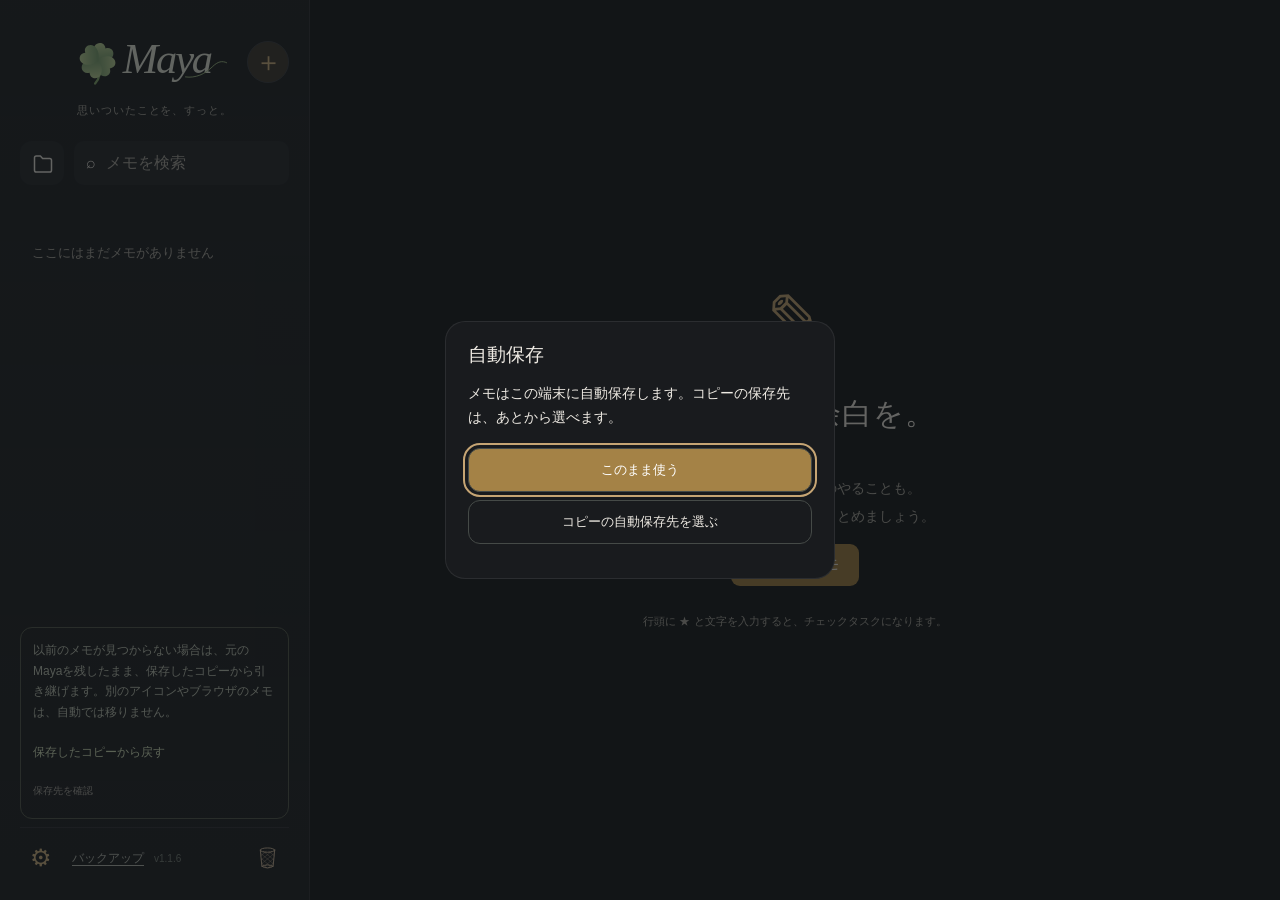
==== commit 38b75aa4: "Maya 1.1.6: offer dedicated formatting for selected text" ====
--- a/index.html
+++ b/index.html
@@ -1,7 +1,7 @@
 <!DOCTYPE html>
 <html lang="ja"><head><meta charset="UTF-8"><meta name="viewport" content="width=device-width, initial-scale=1, viewport-fit=cover"><meta name="theme-color" content="#191b1e"><meta name="apple-mobile-web-app-capable" content="yes"><meta name="description" content="自由に書いて、必要な行だけチェックするメモ。"><link rel="manifest" href="./manifest.webmanifest"><link rel="apple-touch-icon" href="./maya-icon-192.png?v=1.1"><link rel="icon" href="./maya-icon.svg" type="image/svg+xml"><meta name="apple-mobile-web-app-title" content="Maya"><title>Maya</title>  
 
-  <script type="module" crossorigin src="./assets/index-kZmiFCdr.js"></script>
-  <link rel="stylesheet" crossorigin href="./assets/index-BzS62hWt.css">
-<meta name="maya-build" content="2d61128154cc"></head><body><div id="app"><aside id="sidebar"><header><img class="brand" src="./maya-wordmark.svg?v=1.1" alt="Maya"><button id="new" class="icon" aria-label="新規メモ">＋</button></header><div class="intro">思いついたことを、すっと。</div><div class="collection-search-row"><button id="folder-toggle" type="button" aria-label="フォルダを開く" aria-expanded="false" aria-controls="folder-screen" title="フォルダ"><svg viewBox="0 0 24 24" fill="none" stroke="currentColor" stroke-width="1.5" stroke-linecap="round" stroke-linejoin="round" aria-hidden="true"><path d="M3.5 7V5.8A1.8 1.8 0 0 1 5.3 4h4.1l2.2 2.4h7.1a1.8 1.8 0 0 1 1.8 1.8v10a1.8 1.8 0 0 1-1.8 1.8H5.3a1.8 1.8 0 0 1-1.8-1.8V7Z"></path></svg></button><label class="search">⌕ <input id="search" placeholder="メモを検索" aria-label="全メモを検索"></label></div><div id="collection-stage"><section id="folder-screen" aria-label="フォルダ一覧"><nav id="folders" aria-label="フォルダ"></nav></section><section id="note-screen" aria-label="メモ一覧" hidden=""><div id="collection-navigation"></div><p id="list-status" role="status" aria-live="polite" hidden=""></p><div id="search-controls" hidden=""><span id="search-count" role="status"></span><button id="search-prev" aria-label="前の検索結果">▲</button><button id="search-next" aria-label="次の検索結果">▼</button><button id="search-clear" aria-label="検索を終了">×</button></div><div id="notes"></div></section></div><footer><button id="backup" type="button">バックアップ</button><button id="app-version" type="button" aria-label="バージョンと使い方"></button><div id="trash-dock"></div></footer><div id="background-status" hidden=""><span id="local-status" role="status">端末に自動保存</span><span id="last-local-save" role="status"></span><span id="backup-summary" role="status"></span><span id="backup-health" role="status" hidden=""></span></div></aside><main id="main" hidden=""><div id="writing-strip"><button id="sticky-back" type="button" aria-label="メモ一覧へ戻る">‹ メモ</button><button id="editor-search-toggle" type="button" aria-label="メモ内検索を開く" aria-expanded="false" aria-controls="note-search-bar">⌕</button><button id="memo-code" type="button">メモ窓</button><button id="pin-note" type="button" aria-pressed="false" aria-label="このメモをピン留め">☆</button><button id="chrome-grip" type="button" title="タップで最上段へ／下フリックで設定を表示" aria-controls="editor-chrome" aria-expanded="true" aria-label="メモの最上段へ戻る。下にフリックすると上段の設定を表示"><span aria-hidden="true"></span></button></div><div id="note-search-bar" role="search" hidden=""><input id="note-search" type="search" placeholder="このメモ内を検索" aria-label="このメモ内を検索"><span id="note-search-count" role="status"></span><button id="note-search-prev" aria-label="前の一致箇所">▲</button><button id="note-search-next" aria-label="次の一致箇所">▼</button><button id="note-search-clear" aria-label="メモ内検索を終了">×</button></div><div id="scroll"><div id="editor-chrome-slot"><div id="editor-chrome"><p id="editor-location" aria-label="現在の階層"></p><header class="edit-header"><button id="back" aria-label="ノート一覧へ戻る"><svg width="18" height="18" viewBox="0 0 24 24" aria-hidden="true"><path d="m15 5-7 7 7 7" fill="none" stroke="currentColor" stroke-width="1.7" stroke-linecap="round" stroke-linejoin="round"></path></svg><span>メモ</span></button><img class="app-label" src="./maya-wordmark.svg?v=1.1" alt="Maya"><button id="undo" type="button" aria-label="直前の編集を元に戻す" title="元に戻す">↶</button><button id="reset" type="button" aria-label="このメモのチェックをすべて解除"><span aria-hidden="true">↺</span> 一括解除</button></header><div class="mode-settings"><button id="memo-mode" type="button" aria-pressed="false">メモ帳モード <span class="toggle"></span></button><button id="date-shortcut" type="button" aria-pressed="false">時間メモ <span class="toggle"></span></button><div id="mode-help" class="mode-help" role="status" hidden=""></div></div><div id="editor-search-controls" hidden=""><span id="editor-search-count"></span><button id="editor-search-prev" aria-label="前の検索結果">▲</button><button id="editor-search-next" aria-label="次の検索結果">▼</button><button id="editor-search-clear" aria-label="検索を終了">×</button></div></div></div><div class="meta"><span id="date"></span><span id="saved" role="status">保存済み</span></div><div id="search-title-preview" hidden=""></div><textarea id="title" spellcheck="false" rows="1" wrap="soft" placeholder="タイトルを入力" aria-label="メモのタイトル"></textarea><div id="editor"></div></div><div id="body-character-count" aria-label="本文の文字数">0文字</div><div id="toolbar" role="toolbar" aria-label="メモの操作"><div class="toolbar-actions" role="group" aria-label="編集と書式"><button data-action="undo" aria-label="元に戻す" title="元に戻す">↶</button><button data-action="task" aria-label="チェックを挿入" title="チェックを挿入">☑</button><button data-action="time" aria-label="時間メモを挿入" title="時間メモを挿入">◷</button><button data-action="bold" aria-label="太字"><b>B</b></button><button data-action="underline" aria-label="下線"><u>U</u></button><button data-action="strike" aria-label="打ち消し線"><s>S</s></button><button data-action="size" aria-label="文字サイズ">Aa</button><button id="continuous" aria-pressed="true" title="改行時に次のチェック行を作成" aria-label="チェックを連続作成">連続 <span class="toggle"></span></button></div><button id="media-insert" type="button" aria-label="写真・動画を挿入" title="写真・動画を挿入"><svg viewBox="0 0 24 24" aria-hidden="true"><rect x="3" y="4" width="18" height="16" rx="3"/><circle cx="8" cy="9" r="1.5"/><path d="m4 17 5-5 4 4 3-3 5 5"/></svg></button><button data-action="link" aria-label="リンク" title="リンク"><svg viewBox="0 0 24 24" aria-hidden="true"><path d="M10 13.5a4 4 0 0 0 5.7 0l3.5-3.5a4 4 0 0 0-5.7-5.7l-2 2M14 10.5a4 4 0 0 0-5.7 0L4.8 14a4 4 0 0 0 5.7 5.7l2-2"/></svg></button><button id="keyboard-dismiss" type="button" aria-label="キーボードを閉じる" title="キーボードを閉じる" hidden=""><svg viewBox="0 0 28 28" fill="none" stroke="currentColor" stroke-width="1.5" stroke-linecap="round" stroke-linejoin="round" aria-hidden="true"><rect x="3" y="4" width="22" height="14" rx="3"></rect><path d="M7 8h1m4 0h1m4 0h1m3 0h0M7 12h1m4 0h1m4 0h1M9 15h10m-9 7 4 3 4-3"></path></svg></button></div></main><section id="empty"><div class="empty-icon">✎</div><h1>頭の中に、余白を。</h1><p>思いついたことも、今日のやることも。<br>ひとつのメモに、自由に書きとめましょう。</p><button id="first" class="primary">＋ 新しいメモ</button><small>行頭に ★ と文字を入力すると、チェックタスクになります。</small></section></div><aside id="update-banner" hidden="" aria-label="Mayaの更新"><p id="update-message"></p><button id="update-apply" type="button">保存して更新</button><button id="update-later" type="button">あとで</button></aside><div id="reminder-toast" role="alert" hidden=""><span></span><button type="button">開く</button><button type="button" aria-label="通知を閉じる">×</button></div><dialog id="backup-dialog"><div class="dialog-heading"><h2>バックアップ</h2><form method="dialog"><button class="dialog-x" aria-label="閉じる">×</button></form></div><p class="backup-intro">メモは自動保存されます。端末を替える前に、コピーを残してください。</p><div class="backup-main-actions"><button id="backup-export" class="primary" type="button">コピーを保存</button><button id="backup-share-ready" class="primary" type="button" hidden="">保存先を選ぶ</button><button id="backup-import" type="button">保存したコピーから戻す</button><input id="backup-file" type="file" accept=".json,.maya,application/json" hidden=""></div><p id="backup-transfer-status" class="backup-feedback" role="status" aria-live="polite"></p><p id="backup-count" class="backup-feedback" role="status" aria-live="polite"></p><details id="backup-more"><summary>その他の設定</summary><button id="auto-backup-local" type="button">自動保存の履歴から戻す</button><div id="auto-backup-list"></div><button id="backup-recover" type="button" hidden="">予備のコピーを確認</button><section class="backup-destination"><p id="backup-destination-label"></p><button id="backup-settings-open" type="button">自動保存先を選ぶ</button><button id="external-backup-now" type="button">今すぐコピーを保存</button><p id="external-backup-status" role="status"></p></section><p id="auto-backup-status" class="backup-secondary" role="status"></p></details><div hidden=""><button id="backup-share" type="button">コピーを共有</button></div></dialog><dialog id="backup-setup" aria-labelledby="backup-setup-title"><h2 id="backup-setup-title">自動保存</h2><p>メモはこの端末に自動保存します。コピーの保存先は、あとから選べます。</p><div class="backup-choices"><button id="setup-device" class="primary" type="button">このまま使う</button><button id="setup-folder" type="button">コピーの自動保存先を選ぶ</button><button id="setup-cloud" type="button" hidden="">コピーを保存</button></div><p id="setup-backup-help" role="status"></p></dialog><dialog id="note-menu"><h2 id="note-menu-title"></h2><div id="note-menu-actions"></div><form method="dialog"><button class="backup-close">閉じる</button></form></dialog><dialog id="appointment-dialog" aria-labelledby="appointment-title"><h2 id="appointment-title">約束の時間</h2><p class="appointment-help">ダイヤルで選び、本文に挿入します。</p><div class="appointment-toggles"><button type="button" id="appointment-month-toggle" aria-pressed="false">月 <span class="toggle"></span></button><button type="button" id="appointment-day-toggle" aria-pressed="false">日 <span class="toggle"></span></button></div><div class="appointment-wheels"><div id="appointment-month-group" class="appointment-group"><span>月</span><div id="appointment-month" class="appointment-wheel" tabindex="0"></div></div><div id="appointment-day-group" class="appointment-group"><span>日</span><div id="appointment-day" class="appointment-wheel" tabindex="0"></div></div><div class="appointment-group"><span>時</span><div id="appointment-hour" class="appointment-wheel" tabindex="0"></div></div><div class="appointment-group"><span>分</span><div id="appointment-minute" class="appointment-wheel" tabindex="0"></div></div></div><button type="button" id="appointment-reminder-toggle" aria-expanded="false">🔔 リマインダー</button><div id="appointment-reminder-options" hidden=""><div class="reminder-offsets"><label><input type="checkbox" value="60">1時間前</label><label><input type="checkbox" value="30">30分前</label><label><input type="checkbox" value="10">10分前</label></div><label><input id="reminder-sound" type="checkbox" checked="">鐘の音</label><label><input id="reminder-popup" type="checkbox">通知ポップアップ</label><button type="button" id="reminder-permission">通知を許可</button><button type="button" id="reminder-calendar">閉じている間も通知：カレンダーに登録</button><p id="reminder-support">このアプリでの通知は起動中に動作します。閉じている間の通知はカレンダーへの登録が必要です。</p><p id="reminder-date"></p></div><p id="appointment-preview" aria-live="polite"></p><div class="dialog-actions"><button type="button" id="appointment-cancel">キャンセル</button><button type="button" id="appointment-insert" class="primary">挿入</button></div></dialog><dialog id="dialog"><form method="dialog"><h2 id="dialog-title"></h2><p id="dialog-text"></p><input id="dialog-input"><div class="dialog-actions"><button value="cancel">キャンセル</button><button id="dialog-ok" value="ok" class="primary">OK</button></div></form></dialog><dialog id="about-dialog"><div class="dialog-heading"><h2 id="about-version">Maya</h2><button id="guide-close" type="button" class="dialog-x" aria-label="閉じる">×</button></div><p>＋で新しいメモ。下のツールバーで書式を変更できます。横に動かすと続きの操作が見えます。</p><label class="setting-check"><input id="youtube-previews" type="checkbox">YouTubeのプレビューを表示</label><p class="backup-secondary">オンにするとYouTubeからサムネイルを読み込みます。</p><button id="update-check" type="button">更新を確認</button><p id="update-status" role="status"></p><p class="backup-secondary">©ふゆもえ</p></dialog>
+  <script type="module" crossorigin src="./assets/index-Do64Ag92.js"></script>
+  <link rel="stylesheet" crossorigin href="./assets/index-DXTHPWnk.css">
+<meta name="maya-build" content="8fdaae01e893"></head><body><div id="app"><aside id="sidebar"><header><img class="brand" src="./maya-wordmark.svg?v=1.1" alt="Maya"><button id="new" class="icon" aria-label="新規メモ">＋</button></header><div class="intro">思いついたことを、すっと。</div><div class="collection-search-row"><button id="folder-toggle" type="button" aria-label="フォルダを開く" aria-expanded="false" aria-controls="folder-screen" title="フォルダ"><svg viewBox="0 0 24 24" fill="none" stroke="currentColor" stroke-width="1.5" stroke-linecap="round" stroke-linejoin="round" aria-hidden="true"><path d="M3.5 7V5.8A1.8 1.8 0 0 1 5.3 4h4.1l2.2 2.4h7.1a1.8 1.8 0 0 1 1.8 1.8v10a1.8 1.8 0 0 1-1.8 1.8H5.3a1.8 1.8 0 0 1-1.8-1.8V7Z"></path></svg></button><label class="search">⌕ <input id="search" placeholder="メモを検索" aria-label="全メモを検索"></label></div><div id="collection-stage"><section id="folder-screen" aria-label="フォルダ一覧"><nav id="folders" aria-label="フォルダ"></nav></section><section id="note-screen" aria-label="メモ一覧" hidden=""><div id="collection-navigation"></div><p id="list-status" role="status" aria-live="polite" hidden=""></p><div id="search-controls" hidden=""><span id="search-count" role="status"></span><button id="search-prev" aria-label="前の検索結果">▲</button><button id="search-next" aria-label="次の検索結果">▼</button><button id="search-clear" aria-label="検索を終了">×</button></div><div id="notes"></div></section></div><footer><button id="backup" type="button">バックアップ</button><button id="app-version" type="button" aria-label="バージョンと使い方"></button><div id="trash-dock"></div></footer><div id="background-status" hidden=""><span id="local-status" role="status">端末に自動保存</span><span id="last-local-save" role="status"></span><span id="backup-summary" role="status"></span><span id="backup-health" role="status" hidden=""></span></div></aside><main id="main" hidden=""><div id="writing-strip"><button id="sticky-back" type="button" aria-label="メモ一覧へ戻る">‹ メモ</button><button id="editor-search-toggle" type="button" aria-label="メモ内検索を開く" aria-expanded="false" aria-controls="note-search-bar">⌕</button><button id="memo-code" type="button">メモ窓</button><button id="pin-note" type="button" aria-pressed="false" aria-label="このメモをピン留め">☆</button><button id="selection-format" type="button" aria-haspopup="dialog" hidden>書式</button><button id="chrome-grip" type="button" title="タップで最上段へ／下フリックで設定を表示" aria-controls="editor-chrome" aria-expanded="true" aria-label="メモの最上段へ戻る。下にフリックすると上段の設定を表示"><span aria-hidden="true"></span></button></div><div id="note-search-bar" role="search" hidden=""><input id="note-search" type="search" placeholder="このメモ内を検索" aria-label="このメモ内を検索"><span id="note-search-count" role="status"></span><button id="note-search-prev" aria-label="前の一致箇所">▲</button><button id="note-search-next" aria-label="次の一致箇所">▼</button><button id="note-search-clear" aria-label="メモ内検索を終了">×</button></div><div id="scroll"><div id="editor-chrome-slot"><div id="editor-chrome"><p id="editor-location" aria-label="現在の階層"></p><header class="edit-header"><button id="back" aria-label="ノート一覧へ戻る"><svg width="18" height="18" viewBox="0 0 24 24" aria-hidden="true"><path d="m15 5-7 7 7 7" fill="none" stroke="currentColor" stroke-width="1.7" stroke-linecap="round" stroke-linejoin="round"></path></svg><span>メモ</span></button><img class="app-label" src="./maya-wordmark.svg?v=1.1" alt="Maya"><button id="undo" type="button" aria-label="直前の編集を元に戻す" title="元に戻す">↶</button><button id="reset" type="button" aria-label="このメモのチェックをすべて解除"><span aria-hidden="true">↺</span> 一括解除</button></header><div class="mode-settings"><button id="memo-mode" type="button" aria-pressed="false">メモ帳モード <span class="toggle"></span></button><button id="date-shortcut" type="button" aria-pressed="false">時間メモ <span class="toggle"></span></button><div id="mode-help" class="mode-help" role="status" hidden=""></div></div><div id="editor-search-controls" hidden=""><span id="editor-search-count"></span><button id="editor-search-prev" aria-label="前の検索結果">▲</button><button id="editor-search-next" aria-label="次の検索結果">▼</button><button id="editor-search-clear" aria-label="検索を終了">×</button></div></div></div><div class="meta"><span id="date"></span><span id="saved" role="status">保存済み</span></div><div id="search-title-preview" hidden=""></div><textarea id="title" spellcheck="false" rows="1" wrap="soft" placeholder="タイトルを入力" aria-label="メモのタイトル"></textarea><div id="editor"></div></div><div id="body-character-count" aria-label="本文の文字数">0文字</div><div id="toolbar" role="toolbar" aria-label="メモの操作"><div class="toolbar-actions" role="group" aria-label="編集と書式"><button data-action="undo" aria-label="元に戻す" title="元に戻す">↶</button><button data-action="task" aria-label="チェックを挿入" title="チェックを挿入">☑</button><button data-action="time" aria-label="時間メモを挿入" title="時間メモを挿入">◷</button><button data-action="bold" aria-label="太字"><b>B</b></button><button data-action="underline" aria-label="下線"><u>U</u></button><button data-action="strike" aria-label="打ち消し線"><s>S</s></button><button data-action="size" aria-label="文字サイズ">Aa</button><button id="continuous" aria-pressed="true" title="改行時に次のチェック行を作成" aria-label="チェックを連続作成">連続 <span class="toggle"></span></button></div><button id="media-insert" type="button" aria-label="写真・動画を挿入" title="写真・動画を挿入"><svg viewBox="0 0 24 24" aria-hidden="true"><rect x="3" y="4" width="18" height="16" rx="3"/><circle cx="8" cy="9" r="1.5"/><path d="m4 17 5-5 4 4 3-3 5 5"/></svg></button><button data-action="link" aria-label="リンク" title="リンク"><svg viewBox="0 0 24 24" aria-hidden="true"><path d="M10 13.5a4 4 0 0 0 5.7 0l3.5-3.5a4 4 0 0 0-5.7-5.7l-2 2M14 10.5a4 4 0 0 0-5.7 0L4.8 14a4 4 0 0 0 5.7 5.7l2-2"/></svg></button><button id="keyboard-dismiss" type="button" aria-label="キーボードを閉じる" title="キーボードを閉じる" hidden=""><svg viewBox="0 0 28 28" fill="none" stroke="currentColor" stroke-width="1.5" stroke-linecap="round" stroke-linejoin="round" aria-hidden="true"><rect x="3" y="4" width="22" height="14" rx="3"></rect><path d="M7 8h1m4 0h1m4 0h1m3 0h0M7 12h1m4 0h1m4 0h1M9 15h10m-9 7 4 3 4-3"></path></svg></button></div></main><section id="empty"><div class="empty-icon">✎</div><h1>頭の中に、余白を。</h1><p>思いついたことも、今日のやることも。<br>ひとつのメモに、自由に書きとめましょう。</p><button id="first" class="primary">＋ 新しいメモ</button><small>行頭に ★ と文字を入力すると、チェックタスクになります。</small></section></div><aside id="update-banner" hidden="" aria-label="Mayaの更新"><p id="update-message"></p><button id="update-apply" type="button">保存して更新</button><button id="update-later" type="button">あとで</button></aside><div id="reminder-toast" role="alert" hidden=""><span></span><button type="button">開く</button><button type="button" aria-label="通知を閉じる">×</button></div><dialog id="backup-dialog"><div class="dialog-heading"><h2>バックアップ</h2><form method="dialog"><button class="dialog-x" aria-label="閉じる">×</button></form></div><p class="backup-intro">メモは自動保存されます。端末を替える前に、コピーを残してください。</p><div class="backup-main-actions"><button id="backup-export" class="primary" type="button">コピーを保存</button><button id="backup-share-ready" class="primary" type="button" hidden="">保存先を選ぶ</button><button id="backup-import" type="button">保存したコピーから戻す</button><input id="backup-file" type="file" accept=".json,.maya,application/json" hidden=""></div><p id="backup-transfer-status" class="backup-feedback" role="status" aria-live="polite"></p><p id="backup-count" class="backup-feedback" role="status" aria-live="polite"></p><details id="backup-more"><summary>その他の設定</summary><button id="auto-backup-local" type="button">自動保存の履歴から戻す</button><div id="auto-backup-list"></div><button id="backup-recover" type="button" hidden="">予備のコピーを確認</button><section class="backup-destination"><p id="backup-destination-label"></p><button id="backup-settings-open" type="button">自動保存先を選ぶ</button><button id="external-backup-now" type="button">今すぐコピーを保存</button><p id="external-backup-status" role="status"></p></section><p id="auto-backup-status" class="backup-secondary" role="status"></p></details><div hidden=""><button id="backup-share" type="button">コピーを共有</button></div></dialog><dialog id="backup-setup" aria-labelledby="backup-setup-title"><h2 id="backup-setup-title">自動保存</h2><p>メモはこの端末に自動保存します。コピーの保存先は、あとから選べます。</p><div class="backup-choices"><button id="setup-device" class="primary" type="button">このまま使う</button><button id="setup-folder" type="button">コピーの自動保存先を選ぶ</button><button id="setup-cloud" type="button" hidden="">コピーを保存</button></div><p id="setup-backup-help" role="status"></p></dialog><dialog id="note-menu"><h2 id="note-menu-title"></h2><div id="note-menu-actions"></div><form method="dialog"><button class="backup-close">閉じる</button></form></dialog><dialog id="appointment-dialog" aria-labelledby="appointment-title"><h2 id="appointment-title">約束の時間</h2><p class="appointment-help">ダイヤルで選び、本文に挿入します。</p><div class="appointment-toggles"><button type="button" id="appointment-month-toggle" aria-pressed="false">月 <span class="toggle"></span></button><button type="button" id="appointment-day-toggle" aria-pressed="false">日 <span class="toggle"></span></button></div><div class="appointment-wheels"><div id="appointment-month-group" class="appointment-group"><span>月</span><div id="appointment-month" class="appointment-wheel" tabindex="0"></div></div><div id="appointment-day-group" class="appointment-group"><span>日</span><div id="appointment-day" class="appointment-wheel" tabindex="0"></div></div><div class="appointment-group"><span>時</span><div id="appointment-hour" class="appointment-wheel" tabindex="0"></div></div><div class="appointment-group"><span>分</span><div id="appointment-minute" class="appointment-wheel" tabindex="0"></div></div></div><button type="button" id="appointment-reminder-toggle" aria-expanded="false">🔔 リマインダー</button><div id="appointment-reminder-options" hidden=""><div class="reminder-offsets"><label><input type="checkbox" value="60">1時間前</label><label><input type="checkbox" value="30">30分前</label><label><input type="checkbox" value="10">10分前</label></div><label><input id="reminder-sound" type="checkbox" checked="">鐘の音</label><label><input id="reminder-popup" type="checkbox">通知ポップアップ</label><button type="button" id="reminder-permission">通知を許可</button><button type="button" id="reminder-calendar">閉じている間も通知：カレンダーに登録</button><p id="reminder-support">このアプリでの通知は起動中に動作します。閉じている間の通知はカレンダーへの登録が必要です。</p><p id="reminder-date"></p></div><p id="appointment-preview" aria-live="polite"></p><div class="dialog-actions"><button type="button" id="appointment-cancel">キャンセル</button><button type="button" id="appointment-insert" class="primary">挿入</button></div></dialog><dialog id="dialog"><form method="dialog"><h2 id="dialog-title"></h2><p id="dialog-text"></p><input id="dialog-input"><div class="dialog-actions"><button value="cancel">キャンセル</button><button id="dialog-ok" value="ok" class="primary">OK</button></div></form></dialog><dialog id="about-dialog"><div class="dialog-heading"><h2 id="about-version">Maya</h2><button id="guide-close" type="button" class="dialog-x" aria-label="閉じる">×</button></div><p>＋で新しいメモ。下のツールバーで書式を変更できます。横に動かすと続きの操作が見えます。</p><label class="setting-check"><input id="youtube-previews" type="checkbox">YouTubeのプレビューを表示</label><p class="backup-secondary">オンにするとYouTubeからサムネイルを読み込みます。</p><button id="update-check" type="button">更新を確認</button><p id="update-status" role="status"></p><p class="backup-secondary">©ふゆもえ</p></dialog>
 <div id="action-status" class="action-status" role="status" aria-live="polite" hidden="" popover="manual"></div></body></html>
--- a/assets/index-DXTHPWnk.css
+++ b/assets/index-DXTHPWnk.css
@@ -0,0 +1 @@
+:root{color-scheme:dark;font-family:-apple-system,BlinkMacSystemFont,Hiragino Sans,Yu Gothic,sans-serif;color:#eeeae3;background:#191b1e;font-synthesis:none}*{box-sizing:border-box}body{margin:0}button,input{font:inherit}button{border:0;background:none;color:inherit;cursor:pointer;touch-action:manipulation}button:focus-visible,input:focus-visible{outline:2px solid #c6a574;outline-offset:3px}button:hover{background:#292c31}button:disabled{opacity:.4}#app{display:flex;height:100dvh;min-height:0;padding-top:env(safe-area-inset-top)}#sidebar{width:310px;flex-shrink:0;border-right:1px solid #3b3e43;display:flex;flex-direction:column;background:#202226;padding:30px 20px 20px}header{display:flex;align-items:center;justify-content:space-between}.brand{font-size:25px;font-weight:650;letter-spacing:-1px}.dot{color:#c6a574}.icon{font-size:29px;width:42px;height:42px;border-radius:50%;color:#c6a574}.intro{font-size:12px;color:#aaa79f;margin:8px 0 24px}.search{display:flex;align-items:center;gap:10px;background:#292c31;border-radius:10px;padding:10px 12px;color:#aaa79f}.search input{width:100%;border:0;background:none;outline:none;font-size:14px}#notes{overflow:auto;flex:1;margin-top:20px}.note{position:relative;padding:16px 12px;border-bottom:1px solid #3b3e43;border-radius:9px;cursor:pointer;touch-action:pan-y}.note.selected{background:#3d3833}.note h3{font-size:15px;margin:0 30px 7px 0;overflow:hidden;white-space:nowrap;text-overflow:ellipsis}.note p{font-size:12px;color:#aaa79f;margin:0;overflow:hidden;white-space:nowrap;text-overflow:ellipsis}.delete{position:absolute;right:4px;top:17px;color:#aaa79f;border-radius:5px;font-size:16px}aside footer{font-size:11px;color:#aaa79f;padding-top:16px}.no-notes{padding:30px 12px;color:#aaa79f;font-size:13px}main{flex:1;min-width:0;display:flex;flex-direction:column;min-height:0;position:relative;padding:20px clamp(20px,5vw,72px) 0}main[hidden]{display:none}.edit-header{height:38px;flex-shrink:0;font-size:12px;color:#d6bea0}.edit-header button{min-height:38px;border-radius:7px}.app-label{color:#aaa79f;letter-spacing:.3px}#back{display:flex;align-items:center;padding-left:0;font-size:14px}.meta{margin:18px 0 10px;display:flex;justify-content:space-between;font-size:11px;color:#aaa79f}#saved.error{color:#f29a90}#title{border:0;outline:none;background:none;width:100%;font-size:30px;font-weight:700;line-height:1.3;letter-spacing:-.8px;padding:2px 0 14px;flex-shrink:0;color:#eeeae3}#title::placeholder{color:#aaa79f}#scroll{overflow:auto;flex:1;min-height:0;overscroll-behavior:contain;padding-bottom:90px;scroll-padding-bottom:90px}.tiptap{outline:none;min-height:100%;font-size:1.0625rem;line-height:1.5;overflow-wrap:anywhere}.tiptap p{margin:0;min-height:1.5em}.tiptap h2{font-size:22px}.tiptap a{color:#c6a574;text-decoration:underline}.task{display:flex;align-items:flex-start;gap:12px;margin-bottom:8px}.task input{appearance:none;-webkit-appearance:none;width:21px;height:21px;border:1.5px solid #96978e;border-radius:50%;flex-shrink:0;cursor:pointer;margin:6px 0 0}.task input:checked{background:#a48246;border-color:#a48246}.task input:checked:after{content:"✓";display:block;text-align:center;color:#fff;font-size:14px;line-height:18px}.task-content{flex:1;min-width:0;min-height:1.5em}.task[data-checked=true] .task-content{text-decoration:line-through;color:#aaa79f}#toolbar{display:flex;align-items:center;justify-content:center;gap:4px;flex-shrink:0;background:#191b1e;border-top:1px solid #3b3e43;padding:10px 0 calc(10px + env(safe-area-inset-bottom));z-index:3}#toolbar button{height:40px;min-width:38px;border-radius:8px;font-size:18px;white-space:nowrap}#toolbar button.active{background:#3d3833;color:#d6bea0}#toolbar button span{font-size:11px;margin-left:5px}#toolbar .divider{width:1px;height:18px;background:#3b3e43;margin:0 5px}#continuous{font-size:12px!important;display:flex;align-items:center;gap:5px}.toggle{display:inline-block;background:#606168;border-radius:20px;width:26px;height:16px;margin:0!important;position:relative}.toggle:before{content:"";position:absolute;width:12px;height:12px;top:2px;left:2px;border-radius:50%;background:#fff}#continuous[aria-pressed=true] .toggle{background:#c6a574}#continuous[aria-pressed=true] .toggle:before{left:12px}#empty{flex:1;display:flex;align-items:center;justify-content:center;flex-direction:column;text-align:center;padding:25px}#empty[hidden]{display:none}.empty-icon{font-size:70px;color:#c6a574;line-height:1.4}#empty h1{font-size:30px;font-weight:550;letter-spacing:1px}#empty p{font-size:14px;color:#aaa79f;line-height:2}#empty small{font-size:11px;color:#aaa79f;margin-top:28px}.primary{background:#a48246;color:#fff;border-radius:9px;padding:12px 20px;font-size:14px}.primary:hover{background:#8e6e37}dialog{border:1px solid #3b3e43;border-radius:16px;width:min(90vw,380px);padding:24px;background:#191b1e;color:#eeeae3}dialog::backdrop{background:#08090bb3}dialog h2{font-size:19px;margin:0 0 12px}dialog p{font-size:14px;line-height:1.7}dialog input{width:100%;padding:12px;border:1px solid #3b3e43;border-radius:7px;font-size:16px}.dialog-actions{display:flex;justify-content:flex-end;gap:10px;margin-top:22px}.dialog-actions button{border-radius:7px;padding:10px 14px}@media(max-width:700px){#sidebar{width:100%;border:0;padding:18px 22px calc(20px + env(safe-area-inset-bottom))}#app.editing #sidebar{display:none}#app:not(.editing) main{display:none}#empty{display:none}main{padding:6px 20px 0}.meta{margin:9px 0 7px}#title{font-size:27px;padding-bottom:10px}#toolbar{justify-content:space-between;gap:0}#toolbar .divider{margin:0 3px}#toolbar button{min-width:32px}#toolbar button span{margin-left:3px}#toolbar button[data-action=task]{font-size:19px}.intro{margin-bottom:20px}.note{padding:20px 12px}.note h3{font-size:17px}.delete{top:22px}.app-label{font-size:12px}}@media(prefers-reduced-motion:no-preference){button{transition:background .15s}}#editor{min-height:100%;display:flex;flex-direction:column}#editor>.tiptap{flex:1;min-height:280px}.brand{display:block;width:179px;height:auto;letter-spacing:normal}.dot{display:none}#sidebar>header{min-height:48px;gap:12px;align-items:center}#new{width:42px;height:42px;display:grid;place-items:center;font-size:27px;font-weight:300;background:#3d3833;color:#d6bea0;border:1px solid #3b3e43}#new:hover{background:#3d3833}.intro{color:#aaa79f;margin:9px 0 23px;font-size:11px;letter-spacing:.08em}.edit-header{display:grid;grid-template-columns:88px minmax(0,1fr) 88px;align-items:center;height:52px;gap:4px;border-bottom:1px solid #3b3e43}.app-label{display:block;width:145px;max-width:100%;height:auto;justify-self:center}#back{justify-self:start;display:flex;align-items:center;gap:3px;padding:0 7px 0 0;color:#d6bea0;min-height:44px;font-size:13px}#reset{justify-self:end;display:flex;align-items:center;justify-content:center;gap:4px;padding:0 9px;font-size:11px;min-height:36px;background:#292c31;color:#d6bea0;border:1px solid #3b3e43;border-radius:18px}#reset span{font-size:17px;line-height:1}#reset:hover{background:#3d3833}.meta{margin:14px 0 12px;align-items:center;color:#aaa79f;font-size:10px;letter-spacing:.02em}#saved{display:flex;align-items:center;gap:5px}#saved:before{content:"";width:4px;height:4px;border-radius:50%;background:#96978e}#saved.error:before{background:#f29a90}#title{display:block;resize:none;height:40.5px;min-height:40.5px;max-height:81px;padding:0;margin:0 0 16px;line-height:1.35;font-size:30px;font-weight:650;letter-spacing:-.45px;overflow-y:auto;overflow-wrap:anywhere;white-space:pre-wrap;border-radius:0;box-shadow:none;-webkit-appearance:none}.note h3{display:-webkit-box;-webkit-box-orient:vertical;-webkit-line-clamp:2;line-clamp:2;white-space:normal;overflow-wrap:anywhere;line-height:1.5;max-height:3em;font-weight:600}@media(max-width:700px){main{padding:4px 20px 0}.edit-header{grid-template-columns:76px minmax(0,1fr) 76px;height:50px}.app-label{width:131px}#reset{padding:0 8px;font-size:10px}#back{font-size:12px}.meta{margin:12px 0 11px}#title{font-size:27px;line-height:1.35;height:36.45px;min-height:36.45px;max-height:72.9px;margin-bottom:14px}.brand{width:188px}#sidebar>header{min-height:49px}.note h3{font-size:17px}}.task{gap:0;margin-left:-11px;margin-bottom:0;min-height:28px}.task-toggle{display:flex;align-items:center;justify-content:center;flex:0 0 44px;width:44px;height:28px;min-width:44px;min-height:28px;padding:0;margin:0;border:0;border-radius:12px;background:transparent;touch-action:manipulation;user-select:none;-webkit-user-select:none;-webkit-tap-highlight-color:transparent;cursor:pointer}.task-circle{display:flex;align-items:center;justify-content:center;width:22px;height:22px;border:1.5px solid #96978e;border-radius:50%;color:transparent;font-size:14px;line-height:1;pointer-events:none;flex-shrink:0}.task-toggle[aria-checked=true] .task-circle{background:#a48246;border-color:#a48246;color:#fff}.task-toggle:hover{background:#ffffff0a}.task-toggle:active{background:#3d3833}.task-toggle:focus-visible{outline:2px solid #a48246;outline-offset:-3px}.task-content{padding-top:1.25px;padding-bottom:1.25px}html,body{height:100%;overflow:hidden;overscroll-behavior:none}#app{overflow:hidden;--keyboard-gap:0px}#scroll{padding-bottom:24px;scroll-padding-top:12px;scroll-padding-bottom:16px;overflow-x:hidden;-webkit-overflow-scrolling:touch}#editor{min-height:calc(100% - 100px);display:flex;flex-direction:column}#editor>.tiptap{min-height:120px}#title{flex-shrink:initial}#toolbar{transform:none;margin-bottom:var(--keyboard-gap);transition:none}.keyboard-open #toolbar{padding-top:8px;padding-bottom:8px}@media(max-width:700px){.keyboard-open .edit-header{height:44px}.keyboard-open #scroll{padding-bottom:20px}}#reset{min-height:44px;touch-action:manipulation;-webkit-tap-highlight-color:transparent;user-select:none;-webkit-user-select:none}#reset:active{background:#3d3833}.action-status{position:absolute;left:50%;bottom:calc(var(--keyboard-gap) + 78px);transform:translate(-50%);max-width:calc(100% - 32px);padding:10px 16px;border-radius:20px;background:#615247;color:#fff8ef;box-shadow:0 3px 14px #00000040;font-size:12px;white-space:nowrap;pointer-events:none;z-index:5}.action-status[hidden]{display:none}aside footer #backup{display:block;margin-top:12px;padding:8px 0;color:#d6bea0;font-size:13px;text-decoration:underline;text-underline-offset:3px;min-height:40px}.backup-actions{display:flex;flex-direction:column;gap:10px}.backup-actions button{padding:12px 16px;border-radius:9px;min-height:44px}.backup-close{display:block;margin-left:auto;padding:12px;font-size:14px}.history-item{display:block;width:100%;text-align:left;font-size:13px;padding:12px 6px;border-bottom:1px solid #3b3e43;line-height:1.6}#cloud-history-list{max-height:250px;overflow:auto;margin:12px 0}#backup-dialog{max-height:85dvh;overflow:auto}#sync-feedback{margin:14px 0 18px}#sync-feedback[hidden],#sync-progress[hidden]{display:none}#sync-progress{display:block;width:100%;height:6px;border:0;border-radius:8px;overflow:hidden;accent-color:#a48246;background:#35383e}#sync-progress::-webkit-progress-bar{background:#35383e;border-radius:8px}#sync-progress::-webkit-progress-value{background:#a48246;border-radius:8px}#sync-progress:not([value]){background:linear-gradient(90deg,#35383e,#a48246,#35383e);background-size:200% 100%;animation:sync-moving 1.3s linear infinite}#sync-progress:not([value])::-webkit-progress-bar{background:transparent}@keyframes sync-moving{to{background-position:-200% 0}}@media(prefers-reduced-motion:reduce){#sync-progress:not([value]){animation:none}}#sync-result{margin:8px 0 0;font-size:14px;line-height:1.6;color:#d6bea0}#sync-result.error{color:#f29a90}#cloud-sync{background:#292c31;touch-action:manipulation}#cloud-sync:disabled{opacity:.65;cursor:wait}.backup-help{font-size:13px;line-height:1.7;color:#aaa79f}.mode-settings{display:flex;align-items:center;gap:14px;flex-shrink:0;padding:8px 0;border-bottom:1px solid #3b3e43}.mode-settings button{display:flex;align-items:center;gap:7px;font-size:12px;min-height:36px;padding:0 6px;border-radius:8px}.mode-settings>span{font-size:10px;color:#aaa79f;line-height:1.5}.mode-settings [aria-pressed=true] .toggle{background:#c6a574}.mode-settings [aria-pressed=true] .toggle:before{left:12px}#folders{margin:12px 0 0;max-height:30vh;overflow:auto;flex-shrink:0}.folder{display:block;width:100%;text-align:left;font-size:13px;line-height:1.5;padding:9px 12px;border-radius:7px;overflow-wrap:anywhere;min-height:38px}.folder.active,.folder-tools .active{background:#3d3833;color:#d6bea0}.folder-tools{display:flex;justify-content:space-between;gap:8px;border-top:1px solid #3b3e43;margin-top:6px;padding-top:5px}.folder-tools button{font-size:11px;min-height:38px;border-radius:6px}.drop-target{outline:2px dashed #a48246;background:#3d3833}#list-status{font-size:11px;line-height:1.5;color:#d6bea0;margin:7px 0 0}#list-status:empty{display:none}#notes{margin-top:10px}.note-shell{position:relative;overflow:hidden;border-radius:9px;flex-shrink:0}.note-shell>.note{background:#202226;z-index:1;transition:transform .18s ease;min-height:88px;padding-right:52px;user-select:none;-webkit-user-select:none;-webkit-touch-callout:none}.note-shell>.note.selected{background:#3d3833}.note-shell.swiped>.note{transform:translate(-88px)}.note h3{margin-right:0;padding-right:0}.note .delete{right:0;top:1px;width:48px;height:48px;font-size:29px;line-height:1;font-weight:300;color:#c7a69c;display:grid;place-items:center;z-index:2}.note .delete[aria-label=メモを復元]{font-size:12px}.note-more{position:absolute;right:4px;bottom:3px;width:44px;height:36px;font-size:23px;color:#aaa79f;border-radius:7px}.swipe-trash{position:absolute;right:0;top:0;bottom:0;width:88px;color:#fff;background:#b46d66;font-size:12px;visibility:hidden}.note-shell.swiped>.swipe-trash{visibility:visible}.swipe-trash:hover{background:#a55b54}#note-menu{max-height:80dvh;overflow:auto}#note-menu h2{font-size:17px;overflow-wrap:anywhere}#note-menu-actions{display:flex;flex-direction:column;gap:4px}#note-menu-actions button{text-align:left;min-height:44px;padding:10px;border-radius:7px;font-size:14px;overflow-wrap:anywhere}.danger{color:#f29a90}.auto-backup{border:1px solid #3b3e43;border-radius:12px;padding:14px;margin:16px 0;background:#292c31}.auto-backup h3{margin:0;font-size:14px}.auto-backup h3 span{color:#d6bea0;font-size:11px;margin-left:8px}.auto-backup p{font-size:12px;line-height:1.7;margin:8px 0}.auto-backup>button{display:block;text-align:left;font-size:12px;padding:9px 0;min-height:40px;text-decoration:underline;text-underline-offset:3px}#auto-backup-list{max-height:240px;overflow:auto}#auto-backup-status.error{color:#f29a90}@media(max-width:700px){.mode-settings{gap:9px;padding:3px 0}.mode-settings button{font-size:11px}.mode-settings>span{font-size:9px;max-width:125px}#sidebar{padding-top:14px}.intro{margin-bottom:12px}#folders{max-height:28vh}.note-shell>.note{padding-top:15px;padding-bottom:15px}.note .delete{top:0}}@media(prefers-reduced-motion:reduce){.note-shell>.note{transition:none}}#backup-health{display:block;color:#f29a90;margin-top:8px;line-height:1.6}#backup-health[hidden]{display:none}#appointment-dialog{width:min(92vw,400px);padding:22px;overflow:auto}#appointment-dialog h2{margin-bottom:5px}.appointment-help{font-size:12px;color:#aaa79f;margin:5px 0 14px}.appointment-toggles{display:flex;gap:18px;margin-bottom:14px}.appointment-toggles button{display:flex;align-items:center;gap:9px;min-height:40px;padding:4px 10px;border-radius:8px;font-size:13px}.appointment-toggles [aria-pressed=true] .toggle{background:#c6a574}.appointment-toggles [aria-pressed=true] .toggle:before{left:12px}.appointment-wheels{display:flex;gap:6px;justify-content:center}.appointment-group{flex:1;min-width:0;max-width:100px;text-align:center}.appointment-group[hidden]{display:none}.appointment-group>span{font-size:11px;color:#aaa79f}.appointment-wheel{height:200px;overflow-y:auto;overscroll-behavior:contain;scroll-snap-type:y mandatory;padding:80px 0;scrollbar-width:none;border-radius:12px;background:linear-gradient(to bottom,#292c31,#191b1e 39%,#3d3833 40% 60%,#191b1e 61%,#292c31);-webkit-overflow-scrolling:touch;touch-action:pan-y}.appointment-wheel::-webkit-scrollbar{display:none}.appointment-wheel button{display:block;flex-shrink:0;width:100%;height:40px;min-height:40px;padding:0;font-size:21px;line-height:40px;color:#aaa79f;scroll-snap-align:center;font-variant-numeric:tabular-nums;border-radius:0}.appointment-wheel button[aria-selected=true]{color:#d6bea0;font-weight:600}.appointment-wheel button:hover{background:transparent}.appointment-wheel:focus-visible{outline:2px solid #c6a574;outline-offset:2px}#appointment-preview{text-align:center;font-size:20px!important;line-height:1.4!important;color:#d6bea0;min-height:28px;margin:18px 0 5px!important;font-variant-numeric:tabular-nums}.folder-pictogram{display:block;width:21px;height:21px;flex:0 0 21px;fill:#c9a55c22;stroke:currentColor;stroke-width:1.6;stroke-linecap:round;stroke-linejoin:round;color:#c6a574}.folder{display:flex;align-items:center;gap:9px}.folder>span{min-width:0;overflow-wrap:anywhere}.folder-tools{align-items:center;gap:12px;padding-top:10px;padding-bottom:6px}.folder-tools .folder-add{display:flex;align-items:center;justify-content:flex-start;gap:9px;flex:0 1 auto;min-height:44px;padding:8px 0;font-size:14px;font-weight:400;color:#d6bea0;background:transparent;border:0;border-radius:0;box-shadow:none;text-align:left}.folder-tools .folder-add:hover{background:transparent;color:#d6bea0}.folder-tools .folder-add:active{background:transparent;color:#c6a574}.folder-add .folder-pictogram{width:21px;height:21px;flex-basis:21px;color:#d6bea0;fill:none}.folder-tools>button:not(.folder-add){min-height:44px;flex-shrink:0}.folder-tools{align-items:flex-start;justify-content:space-between;padding-top:8px}.folder-tools .folder-trash{display:flex;flex-direction:column;align-items:center;justify-content:flex-start;gap:3px;padding:5px 8px 6px;min-width:64px;font-size:11px;font-weight:400;color:#d6bea0;border-radius:8px;background:transparent}.folder-tools .folder-trash:hover{background:#3d3833}.folder-tools .folder-trash.active{color:#d6bea0;background:#3d3833}.trash-pictogram{display:block;width:27px;height:31px;fill:none;stroke:currentColor;stroke-width:1.3;stroke-linecap:round;stroke-linejoin:round}.trash-pictogram .basket-mesh{stroke-width:.7;opacity:.7}#sidebar{--collection-inset:12px}.folder-tools .folder-add{padding-left:var(--collection-inset)}.folder-shell{position:relative;overflow:hidden;border-radius:7px;flex-shrink:0}.folder-shell>.folder{position:relative;z-index:1;background:#202226;transition:transform .18s ease;touch-action:pan-y;min-height:44px;-webkit-touch-callout:none;user-select:none;-webkit-user-select:none}.folder-shell>.folder.active{background:#3d3833}.folder-shell.swiped>.folder{transform:translate(-88px)}.folder-shell.swiped>.swipe-trash{visibility:visible}.folder-shell .swipe-trash{border-radius:0}.trashed-folder-title{display:flex;gap:7px;align-items:center}dialog[open].viewport-dialog{position:fixed;left:0;right:0;bottom:auto;margin:0 auto;overflow:auto;overscroll-behavior:contain;scroll-padding-block:16px 80px;-webkit-overflow-scrolling:touch}dialog.viewport-dialog input,dialog.viewport-dialog textarea{scroll-margin-block:16px 80px}#dialog.input-dialog{padding:18px}#dialog.input-dialog h2{font-size:18px;margin-bottom:10px}#dialog.input-dialog #dialog-text{margin:0 0 12px;font-size:12px;line-height:1.5}#dialog.input-dialog .dialog-actions{position:sticky;bottom:0;background:#191b1e;padding:12px 0 0;margin-top:12px;z-index:1}#dialog.input-dialog .dialog-actions button{min-height:44px}#dialog.input-dialog input{min-height:44px;font-size:16px}@media(prefers-reduced-motion:reduce){.folder-shell>.folder{transition:none}}.note-shell>.note{padding-left:var(--collection-inset)}#folders>.folder-tools{border-top:0;border-bottom:1px solid #3b3e43;margin-top:0;margin-bottom:6px;padding-top:0;padding-bottom:8px}.search input{font-size:16px;min-width:0}.search{min-width:0}.edit-header{grid-template-columns:70px minmax(0,1fr)40px 90px;gap:4px}#undo{font-size:26px;min-height:40px;width:36px;color:#d6bea0;padding:0}#undo:disabled{opacity:.25}.mode-settings{position:relative;gap:12px}.mode-settings button{font-size:11px}.mode-help{position:absolute;left:0;right:0;top:100%;z-index:9;padding:12px 14px;border:1px solid #3b3e43;border-radius:10px;background:#292c31;box-shadow:0 5px 18px #00000040;font-size:12px;line-height:1.7}.mode-help:before{content:"";position:absolute;top:-6px;left:25px;width:10px;height:10px;border-left:1px solid #3b3e43;border-top:1px solid #3b3e43;background:#292c31;transform:rotate(45deg)}.mode-help[hidden]{display:none}#toolbar{justify-content:flex-start;overflow-x:auto;scrollbar-width:none;gap:2px}#toolbar::-webkit-scrollbar{display:none}#toolbar button{flex:0 0 auto;min-width:36px}#toolbar [data-action=time],#toolbar [data-action=task]{display:flex;align-items:center;justify-content:center;gap:2px;padding:0 5px}.clock-pictogram{width:21px;height:21px;fill:none;stroke:currentColor;stroke-width:1.6;stroke-linecap:round;stroke-linejoin:round}#toolbar .divider{flex:0 0 1px;margin:0 2px}#sidebar{position:relative}#sidebar footer{padding-right:75px}#trash-dock{position:absolute;right:24px;bottom:calc(20px + env(safe-area-inset-bottom));z-index:3}#trash-dock .folder-trash{display:flex;flex-direction:column;align-items:center;gap:3px;min-width:64px;min-height:64px;padding:5px 8px;color:#d6bea0;font-size:11px;border-radius:8px}#trash-dock .folder-trash.active{background:#3d3833;color:#d6bea0}.trash-fill{fill:#b39d7d;stroke:none;opacity:.75}#folders>.folder-tools{min-height:44px;padding-bottom:3px}#search-controls,#editor-search-controls{display:flex;align-items:center;gap:5px;min-height:34px;padding:3px 0;color:#d6bea0;font-size:12px;flex-shrink:0}#search-controls[hidden],#editor-search-controls[hidden]{display:none}#search-count,#editor-search-count{flex:1}#search-controls button,#editor-search-controls button{min-width:32px;min-height:32px;border-radius:7px}mark,.search-hit{background:#66522b;color:inherit;border-radius:2px}.search-current{background:#927035;box-shadow:0 0 0 1px #dab679}#search-title-preview{font-size:13px;line-height:1.7;margin-bottom:6px;color:#d6bea0;white-space:pre-wrap}#search-title-preview[hidden]{display:none}#app.search-keyboard{position:fixed;top:var(--search-top);left:var(--search-left);height:var(--search-height);width:var(--search-width);padding-top:0}#app.search-keyboard #sidebar footer,#app.search-keyboard #trash-dock{display:none}#app.search-keyboard #folders{max-height:78px}#app.search-keyboard #sidebar{padding-top:10px}#appointment-reminder-toggle{display:block;margin:10px 0 4px;padding:8px 0;min-height:40px;font-size:13px;color:#d6bea0}#appointment-reminder-options{padding:12px;border:1px solid #3b3e43;background:#292c31;border-radius:10px;font-size:12px;line-height:1.7}#appointment-reminder-options[hidden]{display:none}#appointment-reminder-options label{display:flex;align-items:center;gap:6px;min-height:32px}#appointment-reminder-options input{width:17px;min-height:17px;height:17px;margin:0;accent-color:#a48246}.reminder-offsets{display:flex;gap:10px;flex-wrap:wrap}#appointment-reminder-options button{display:block;text-align:left;font-size:12px;padding:8px 0;min-height:36px;color:#d6bea0;text-decoration:underline}#appointment-reminder-options p{font-size:11px;line-height:1.6;margin:7px 0}.appointment-wheel{touch-action:none}.time-memo-text{color:#d6bea0}#reminder-toast{position:fixed;z-index:100;left:16px;right:16px;top:calc(16px + env(safe-area-inset-top));display:flex;align-items:center;gap:10px;background:#292c31;padding:16px;border:1px solid #c6a574;border-radius:14px;box-shadow:0 8px 30px #00000040;font-size:14px}#reminder-toast[hidden]{display:none}#reminder-toast span{flex:1}#reminder-toast button{padding:6px;min-height:36px}@media(max-width:700px){.edit-header{grid-template-columns:50px minmax(0,1fr)32px 68px;gap:4px}.edit-header .app-label{width:125px}#undo{width:32px}#reset{font-size:9px;padding:0 5px}.mode-settings{gap:10px}.mode-settings button{font-size:11px;padding:0 2px}#toolbar button{min-width:32px}#toolbar [data-action=time],#toolbar [data-action=task]{padding:0 3px}#toolbar button span{font-size:10px}#continuous{font-size:10px!important}#trash-dock{right:24px}}#back{white-space:nowrap;min-width:0;gap:2px;padding-right:0}#back svg{flex:0 0 18px}#back span{flex-shrink:0;writing-mode:horizontal-tb}.edit-header{grid-template-columns:64px minmax(0,1fr)40px 90px}.brand{width:146px}.app-label{width:104px}input,textarea{color:inherit}input::placeholder{color:#aaa79f}dialog input{background:#202226}::selection{background:#736048;color:#fff8ef}@media(max-width:700px){.edit-header{grid-template-columns:58px minmax(0,1fr)32px 68px;gap:3px}.edit-header .app-label{width:90px}.brand{width:152px}}#writing-strip{display:flex;align-items:center;flex:0 0 28px;min-height:28px;gap:8px;position:relative;z-index:12}#chrome-grip{display:block;flex:1;min-height:44px;padding:0;background:transparent!important;border:0;box-shadow:none;touch-action:pan-y}.folder-expand{z-index:2;position:absolute;right:44px;top:0;bottom:0;width:44px;font-size:24px;color:#b8c4ac;border-radius:8px}.has-update{position:relative}.has-update:after{content:"!";position:absolute;right:-4px;top:0;width:15px;height:15px;border-radius:50%;background:#c6a574;color:#191b1e;font-size:11px;font-weight:750;text-align:center;line-height:15px}.settings-row.has-update:after{right:16px;top:8px}#update-banner.update-notice-inline{position:static;margin:0 0 20px;max-width:none;box-shadow:none}#update-banner.update-notice-inline button{display:none}#editor-chrome{position:relative;background:#191b1e;padding-bottom:2px}#editor-chrome .edit-header{height:48px}#main.chrome-peek #editor-chrome{position:absolute;z-index:11;top:44px;left:clamp(20px,5vw,72px);right:clamp(20px,5vw,72px);padding:4px 10px 10px;border:1px solid #3b3e43;border-radius:0 0 14px 14px;box-shadow:0 10px 24px #0006}#main.chrome-peek #scroll{scrollbar-gutter:auto}.mode-help{position:relative;top:auto;flex-basis:100%;margin-bottom:4px;box-shadow:none}.mode-settings{flex-wrap:wrap;gap:4px 12px}#toolbar{padding:3px 0 calc(3px + env(safe-area-inset-bottom));min-height:42px}#toolbar button{height:36px}#toolbar [data-action=undo]{font-size:25px;color:#d6bea0}.keyboard-open #toolbar{padding-top:1px;padding-bottom:1px;min-height:40px}.folder-more{position:absolute;right:2px;top:50%;transform:translateY(-50%);z-index:2;width:42px;min-height:44px;font-size:23px;color:#aaa79f;border-radius:8px}.folder-shell.swiped>.folder-more{visibility:hidden;pointer-events:none}.collection-back-preview #note-screen{position:absolute;inset:0;z-index:2;background:#202226}.collection-back-preview #folder-screen{position:relative;z-index:1}.back-dragging{border-radius:16px 0 0 16px;overflow:hidden}@media(max-width:700px){#app.back-preview #sidebar{display:flex;position:relative;z-index:1}#app.back-preview #main{display:flex;position:absolute;inset:0;z-index:2;background:#191b1e;padding-top:calc(4px + env(safe-area-inset-top));border-radius:16px 0 0 16px}#app{overflow:hidden}#main,#note-screen{touch-action:pan-y}}@media(max-width:700px){#editor-chrome .edit-header{height:44px}#main.chrome-peek #editor-chrome{left:20px;right:20px}.keyboard-open #scroll{padding-bottom:10px}main{padding-top:0}}#editor{min-height:calc(100% - 64px)}#editor-chrome .edit-header{height:54px;padding-bottom:6px}#editor-chrome #reset{align-self:center}@media(max-width:700px){#editor-chrome .edit-header{height:52px;padding-bottom:6px}.mode-settings{column-gap:8px}}#app-version{display:block;font-size:10px;min-height:32px;padding:2px 0;color:#aaa79f}#about-dialog{max-height:85dvh;overflow:auto}#about-dialog h3{font-size:14px;margin:18px 0 6px}#about-dialog p{font-size:12px}#update-check{min-height:40px;padding:8px 12px;background:#3d3833;border-radius:8px}#update-banner{position:fixed;z-index:70;left:max(16px,env(safe-area-inset-left));right:max(16px,env(safe-area-inset-right));top:calc(12px + env(safe-area-inset-top));max-width:560px;margin:auto;border:1px solid #8c7653;background:#292c31;padding:12px 16px;border-radius:14px;box-shadow:0 10px 30px #0008;font-size:12px}#update-banner[hidden]{display:none}#update-banner p{margin:0 0 8px;line-height:1.6;white-space:pre-wrap}#update-banner button{min-height:40px;border-radius:7px;padding:8px 12px}#update-apply{background:#c6a574;color:#191b1e}#backup-transfer-status{font-size:12px;color:#d6bea0;white-space:pre-wrap}#release-notice{position:fixed;z-index:90;left:max(16px,env(safe-area-inset-left));right:max(16px,env(safe-area-inset-right));bottom:calc(16px + env(safe-area-inset-bottom));max-width:560px;max-height:60dvh;overflow:auto;margin:auto;padding:16px;background:#292c31;color:#eee;border:1px solid #8c7653;border-radius:14px;box-shadow:0 10px 30px #0008;font-size:13px}#release-notice[hidden]{display:none}#release-notice p{white-space:pre-wrap;line-height:1.6}#release-notice a{display:block;color:#e1bf8c;padding:12px 0}#release-notice button{min-height:44px;padding:8px 16px}#writing-strip{gap:6px;min-height:44px;flex-basis:44px}#sticky-back{display:flex;align-items:center;justify-content:center;flex:0 0 70px;height:36px;border-radius:999px;border:1px solid #57554d;background:#343730;color:#e5e8db;white-space:nowrap;font-size:13px;box-shadow:0 3px 10px #0003}#pin-note{order:3;flex:0 0 36px;height:36px;border-radius:50%;font-size:23px;color:#c6d6a7}#pin-note[aria-pressed=true]{background:#394335;color:#d4eab0}#share-note{order:4;flex:0 0 40px;width:40px;min-height:44px;padding:9px;border-radius:10px;color:#c9d0c1}#share-note svg{display:block;width:22px;height:22px}#home-logo{display:inline-flex;align-items:center;min-height:44px;padding:0;border-radius:10px;line-height:0;flex-shrink:0}#home-logo:hover{background:transparent}#settings-dialog{max-height:85dvh;overflow:auto}#settings-dialog .settings-row{display:flex;align-items:center;justify-content:space-between;width:100%;min-height:52px;border-bottom:1px solid #ffffff16;padding:8px 0;font-size:15px}#settings-display h3{font-size:12px;font-weight:500;color:#9ba393;margin:24px 0 14px}#settings-display .setting-check{font-size:14px}#settings-display .backup-secondary{font-size:11px;margin:10px 0 0}#about-dialog .settings-version{font-size:12px;font-weight:400;color:#aaa79f;margin:0 0 20px}#update-in-dialog{width:100%;margin-top:12px;min-height:44px}#update-in-dialog[hidden]{display:none}#data-recovery-panel{flex-shrink:0;margin-top:12px;padding:12px;border:1px solid #555b4e;border-radius:12px;font-size:12px;line-height:1.7;color:#c1c8b8}#data-recovery-panel[hidden]{display:none}#data-recovery-panel p{margin:0 0 8px}#data-recovery-panel button{display:block;min-height:44px;text-align:left;color:#d7e5bf;padding:8px 0}#data-recovery-panel button[hidden]{display:none}#data-recovery-panel details{font-size:10px;color:#aaa79f}#data-recovery-panel summary{min-height:32px;cursor:pointer;display:flex;align-items:center}#storage-details{white-space:pre-wrap;overflow-wrap:anywhere}#shared-note-view{width:100%;max-width:none;height:100dvh;max-height:100dvh;margin:0;border:0;border-radius:0;padding:calc(12px + env(safe-area-inset-top)) max(22px,env(safe-area-inset-right)) calc(24px + env(safe-area-inset-bottom));overflow:auto;background:#191b1e}#shared-note-view>header{max-width:720px;margin:auto;color:#aaa79f;font-size:12px;gap:12px}#shared-note-view>header button{min-height:44px;padding:8px 12px;border-radius:10px;color:#c6d6a7}#shared-note-view article{max-width:720px;margin:28px auto;overflow-wrap:anywhere}#shared-note-title{font-size:28px;line-height:1.4;white-space:pre-wrap}#shared-note-body{font-size:17px;line-height:1.7;white-space:pre-wrap}#shared-note-body p{min-height:1.7em;margin:0}#shared-note-body a{color:#c6a574}#shared-note-body pre{white-space:pre-wrap;background:#22262a;padding:12px;border-radius:10px}.shared-task{display:flex;gap:12px}.shared-task[data-checked=true]{color:#aaa79f;text-decoration:line-through}.shared-note-caption{max-width:720px;margin:40px auto 0;font-size:11px;color:#aaa79f}.note-share-actions{display:flex;flex-direction:column;gap:4px}.note-share-actions button{text-align:left;min-height:48px;padding:10px 8px;font-size:14px;border-radius:8px}.note-share-actions button[hidden]{display:none}#note-share-status{font-size:12px;color:#c6d6a7;overflow-wrap:anywhere}#note-share-fallback{font-size:14px;color:inherit;background:#292c31}#editor-chrome #back{visibility:hidden;pointer-events:none}#note-search-bar{display:flex;align-items:center;gap:3px;min-width:0;flex-shrink:0;padding:4px 6px;margin:0 0 7px;border:1px solid #3b3e43;border-radius:999px;background:#22262a}#note-search-bar input{flex:1;min-width:0;width:0;border:0;outline:none;background:transparent;font-size:16px;padding:5px 7px}#note-search-bar button{flex:0 0 30px;min-height:34px;padding:0;border-radius:50%;font-size:12px}#note-search-count{font-size:10px;white-space:nowrap;color:#bac8a8}#toolbar{display:grid;grid-template-columns:repeat(8,minmax(0,1fr));gap:2px;overflow:visible;width:100%;padding:4px 0 calc(4px + env(safe-area-inset-bottom));flex-shrink:0;z-index:30}#toolbar button{min-width:0!important;width:100%;padding:0!important;height:38px;font-size:17px}#toolbar button span:not(.toggle){display:none}#toolbar .divider{display:none}#toolbar #continuous{grid-column:1/-1;justify-content:center;min-height:30px;height:30px;font-size:11px!important}#continuous .toggle{flex-shrink:0}#continuous[hidden]{display:none}.keyboard-open #toolbar{padding-bottom:2px}.folder-breadcrumb{display:flex;gap:8px;flex-shrink:0;position:sticky;top:0;z-index:3;background:#202226;padding:6px 0}.folder-breadcrumb button{min-height:40px;border-radius:999px;padding:6px 13px;border:1px solid #484b43;font-size:12px;background:#30352e}.pin-marker{color:#c6d6a7}.note-shell>.note,.folder-shell>.folder{transition:transform .48s cubic-bezier(.16,1,.3,1),background .22s ease}#main.chrome-peek #editor-chrome{top:92px;animation:chrome-reveal .46s cubic-bezier(.16,1,.3,1)}@keyframes chrome-reveal{0%{opacity:0;transform:translateY(-14px)}to{opacity:1;transform:translateY(0)}}button{transition:background .22s ease,box-shadow .22s ease}button:active{box-shadow:inset 0 0 0 999px #ffffff08}@media(min-width:701px){#toolbar{grid-template-columns:repeat(8,minmax(32px,46px)) minmax(120px,1fr)}#toolbar #continuous{grid-column:auto;height:38px}}@media(prefers-reduced-motion:reduce){*,*:before,*:after{animation:none!important;transition:none!important}}#app.visual-keyboard{position:fixed;top:var(--visible-top);height:var(--visible-height);left:0;right:0;padding-top:0;width:100%}.visual-keyboard main{padding-top:0}.visual-keyboard #toolbar{margin-bottom:0}#search-prev,#search-next{display:none}.search-result-group{border-bottom:1px solid #41463e;padding:12px 0 16px}.search-result-group h3{margin:0;padding:0 8px;font-size:15px;line-height:1.5;overflow-wrap:anywhere;color:#eeeae3}.search-result-path{margin:4px 8px 9px;color:#a3b397;font-size:11px;overflow-wrap:anywhere}.search-result-hit{display:block;width:100%;text-align:left;min-height:48px;border-radius:12px;padding:10px 12px;margin:3px 0;background:#282e28;line-height:1.7}.search-result-hit:hover,.search-result-hit:focus-visible{background:#354032}.search-result-field{display:block;color:#b9c6ad;font-size:10px;margin-bottom:2px}.search-result-excerpt{display:block;font-size:13px;white-space:pre-wrap;overflow-wrap:anywhere}.search-result-hit mark{background:#b9d994;color:#182319;border-radius:4px;padding:1px 2px;font-weight:600}#search-controls{flex-wrap:wrap}#search-count{min-width:0;line-height:1.6}#collection-stage{position:relative;display:flex;flex-direction:column;flex:1;min-height:0;overflow:hidden;margin-top:18px;isolation:isolate}#folder-screen,#note-screen{display:flex;flex:1;min-height:0;flex-direction:column;overflow:hidden}#folder-screen[hidden],#note-screen[hidden]{display:none!important}.collection-title{font-size:27px;font-weight:680;letter-spacing:-.7px;line-height:1.25;margin:8px 0 16px;overflow-wrap:anywhere;outline:none}#folder-screen .collection-title{margin-top:0}#folder-screen #folders{flex:1;min-height:0;max-height:none;overflow:auto;margin:0;padding-bottom:12px}#folder-screen .folder{display:flex;align-items:center;gap:10px;min-height:54px;padding-top:13px;padding-bottom:13px;font-size:15px;border-bottom:1px solid #ffffff0b;border-radius:10px}#folder-screen .folder>span:not(.folder-count){flex:1;min-width:0;overflow-wrap:anywhere}.folder-count{margin-left:auto;color:#aaa79f;font-size:12px;font-variant-numeric:tabular-nums;flex:0 0 auto!important;padding-left:8px}#folder-screen .collection-destination:after{content:"›";font-size:22px;font-weight:300;color:#aaa79f}#folder-screen .folder-tools{margin-bottom:10px;padding-bottom:10px}#collection-navigation{flex:none;padding:0 2px 8px}#collection-navigation .folder-breadcrumb{margin:0 0 10px;display:flex}#collection-navigation .folder-breadcrumb button{min-height:44px;padding:6px 10px 6px 0;color:#d6bea0;font-size:14px;border-radius:12px}#collection-navigation .collection-title{margin:0 0 5px}.collection-path{margin:0;font-size:11px;line-height:1.5;color:#aaa79f;overflow-wrap:anywhere}.subfolder-add{min-height:36px;padding:4px 0;color:#d6bea0;font-size:12px}#note-screen #notes{flex:1;min-height:0;overflow:auto;margin-top:0;overscroll-behavior:contain}#app.search-keyboard #folder-screen #folders{max-height:none}@media(max-width:700px){#collection-stage{margin-top:14px}.collection-title{font-size:29px}#collection-navigation{padding-bottom:6px}}@media(prefers-reduced-motion:reduce){#folder-screen,#note-screen{animation:none!important}}.restore-conflict{display:inline-block;margin-left:8px;font-size:10px;font-weight:400;color:#d6bea0}#toolbar{position:relative;display:grid;grid-template-columns:repeat(6,minmax(0,1fr));height:calc(44px + env(safe-area-inset-bottom));min-height:44px;gap:1px;padding:2px 0 calc(2px + env(safe-area-inset-bottom));align-items:center;overflow:visible}#toolbar>button{height:38px;min-height:38px;width:100%;font-size:20px}#toolbar #continuous{grid-column:auto;width:auto;height:36px;min-height:36px;justify-content:space-between;font-size:12px!important;padding:0 8px!important;gap:14px}#format-palette{position:absolute;bottom:calc(100% + 8px);right:0;max-width:100%;width:270px;background:#25282c;border:1px solid #44484b;border-radius:16px;padding:8px;box-shadow:0 12px 36px #0007;z-index:40}#format-palette[hidden]{display:none!important}.format-actions{display:grid;grid-template-columns:repeat(5,minmax(0,1fr));gap:3px;margin-bottom:5px}#format-palette .toggle{display:inline-block}#toolbar .format-actions button{height:38px}.keyboard-open #toolbar{height:42px;min-height:42px;padding:1px 0;flex-shrink:0}#scroll{padding-bottom:24px;scroll-padding-bottom:24px}.keyboard-open #scroll{padding-bottom:12px}#last-local-save,#backup-summary{display:block;line-height:1.5;margin-top:3px;font-variant-numeric:tabular-nums}#backup-summary{color:#b9cba4}#backup-summary.error,#external-backup-status.error{color:#f29a90}.backup-choices{display:grid;gap:10px}.backup-choices button{text-align:left;padding:14px;border:1px solid #454a47;border-radius:12px;min-height:64px}.backup-choices b,.backup-choices span{display:block}.backup-choices b{font-size:14px}.backup-choices span{font-size:12px;color:#aaa79f;margin-top:5px;line-height:1.6}.backup-destination{padding-bottom:16px;border-bottom:1px solid #3b3e43}.backup-destination button{padding:10px 12px;border:1px solid #454a47;border-radius:9px;margin:3px 3px 3px 0;font-size:12px}.setting-check{display:flex;align-items:center;gap:10px;margin-top:20px;font-size:13px}.setting-check input{width:19px;height:19px;margin:0;flex:none}.backup-destination h3{font-size:15px}@media(min-width:701px){#toolbar{grid-template-columns:repeat(6,minmax(38px,54px));justify-content:center}}.attachment-card,.youtube-preview{margin:18px 0;padding:12px;background:#24292a;border:1px solid #414a45;border-radius:14px;max-width:100%;overflow:hidden;white-space:normal}.attachment-card img{display:block;max-width:100%;max-height:65vh;object-fit:contain;border-radius:9px;margin:0 auto 10px}.attachment-card video{display:block;width:100%;max-height:60vh;border-radius:9px;margin-bottom:10px;background:#111}.attachment-card figcaption{font-size:14px;font-weight:550;overflow-wrap:anywhere}.attachment-state{display:block;color:#b2b9ac;font-size:11px;margin:5px 0}.attachment-card button,.youtube-preview>a{display:inline-block;padding:8px 10px;min-height:36px;border-radius:9px;background:#343b35;font-size:12px;color:#d9e4cb}.youtube-play{display:block;width:100%;border-radius:10px;overflow:hidden;padding:0 0 10px;font-size:13px}.youtube-play img{display:block;max-height:250px;width:100%;object-fit:contain;margin-bottom:8px}.youtube-preview iframe{display:block;width:100%;aspect-ratio:16/9;border:0;margin-bottom:10px;border-radius:10px}.attachment-card.error{border-color:#d18e83}.action-status{max-width:calc(100% - 24px);white-space:normal;line-height:1.6;bottom:calc(var(--keyboard-gap) + 56px)}#note-search-bar[hidden]{display:none!important}#editor-search-toggle{flex:0 0 34px;min-width:34px;min-height:34px;border-radius:50%;font-size:22px;color:#c9d0c1;padding:0}#writing-strip{gap:6px}.backup-actions button[hidden]{display:none!important}#backup-health{display:block;color:#f29a90;line-height:1.6}#backup-health[hidden]{display:none!important}.keyboard-open #main:not(.chrome-peek) #editor-chrome-slot{display:none}[hidden]{display:none!important}.collection-search-row{display:flex;align-items:center;gap:10px;width:100%;min-width:0}#folder-toggle{flex:0 0 44px;width:44px;height:44px;padding:10px;border:1px solid transparent;border-radius:12px;display:grid;place-items:center;color:#d1c6b2}#folder-toggle svg{display:block;width:24px;height:24px}#folder-toggle[aria-expanded=true]{background:#353a36;border-color:#4d584e;color:#d6e6c5}.collection-search-row .search{flex:1;min-width:0;min-height:44px;margin:0;padding:10px 12px;gap:8px}.collection-search-row .search input{min-width:0}#sidebar{--collection-inset:14px}#collection-stage{margin-top:16px}#collection-navigation{display:flex;align-items:center;justify-content:space-between;gap:12px;padding:0 8px 8px}#collection-navigation .collection-title{font-size:17px;font-weight:550;letter-spacing:0;line-height:1.5;margin:0;overflow-wrap:anywhere}.subfolder-add{flex:none;width:36px;height:36px;border-radius:50%;padding:0;font-size:21px}#folder-screen .folder{padding-left:14px;padding-right:14px;gap:12px;min-height:54px}.folder-pictogram{width:22px;height:22px;flex:0 0 22px;fill:none;stroke:currentColor;stroke-width:1.5;stroke-linejoin:round;stroke-linecap:round}#folder-screen .folder-tools{border:0;margin:0 0 6px;padding:0 8px}.folder-tools .folder-add{padding:8px 6px;min-height:44px;gap:10px;display:flex;align-items:center;font-size:12px}#sidebar footer{display:flex;align-items:center;gap:14px;flex:none;padding:8px 0 0;margin-top:8px;min-height:44px;border-top:1px solid #ffffff0c}#sidebar footer #backup{display:inline-flex;align-items:center;min-height:36px;padding:6px 2px;margin:0;font-size:12px;color:#b5b9b0}#sidebar footer #app-version{min-height:36px;font-size:10px;margin:0;padding:4px;color:#777f78}#sidebar footer{display:grid;grid-template-columns:auto auto minmax(0,1fr) 44px;gap:8px;padding:8px 0 0}#settings-open{font-size:12px;color:#c9d0c1;min-height:44px;padding:6px 2px;white-space:nowrap}#sidebar footer #app-version{min-width:0;padding:4px 0;white-space:nowrap;overflow:hidden;text-overflow:ellipsis;justify-self:start}#sidebar footer #trash-dock{position:static;z-index:auto}#sidebar footer #trash-dock .folder-trash{min-width:44px;width:44px;min-height:44px;padding:4px}#trash-dock{position:static;margin-left:auto;z-index:auto}#trash-dock .folder-trash{min-width:44px;min-height:44px;width:44px;height:44px;padding:8px;display:grid;place-items:center;border-radius:12px}#trash-dock .trash-pictogram{width:23px;height:26px;margin:0}#toolbar{grid-template-columns:repeat(4,minmax(0,1fr));height:calc(44px + env(safe-area-inset-bottom));padding:2px 0 calc(2px + env(safe-area-inset-bottom))}.keyboard-open #toolbar{grid-template-columns:repeat(5,minmax(0,1fr));height:44px;min-height:44px;padding:2px 0}#keyboard-dismiss{display:grid;place-items:center}#keyboard-dismiss svg{width:27px;height:27px}#action-status.action-status{position:fixed;inset:16px auto auto 50%;transform:translate(-50%);margin:0;width:max-content;max-width:calc(100vw - 32px);padding:12px 18px;border:1px solid #656f60;border-radius:14px;background:#30392f;color:#f2f4e9;box-shadow:0 6px 24px #0006;line-height:1.65;font-size:13px;white-space:normal;pointer-events:none;z-index:2147483647}.dialog-heading{display:flex;align-items:center;justify-content:space-between;gap:16px;margin-bottom:8px}.dialog-heading h2,.dialog-heading form{margin:0}.dialog-x{width:36px;height:36px;padding:0;border-radius:50%;font-size:23px;color:#b8bdb4}#backup-dialog,#backup-setup{padding:20px 22px;border-radius:20px;width:min(92vw,390px);max-height:calc(100dvh - 48px);overflow-y:auto}#backup-dialog .backup-intro{font-size:13px;color:#b9bdb3;line-height:1.8;margin:8px 0 20px}.backup-main-actions{display:grid;gap:10px}.backup-main-actions button{width:100%;min-height:48px;border-radius:12px;padding:12px 16px;text-align:center;font-size:14px;border:1px solid #434a42}.backup-main-actions .primary{border:0;background:#869774;color:#121a12;font-weight:600}.backup-feedback{font-size:12px!important;line-height:1.7;margin:12px 0 0;color:#c2cdb7}.backup-feedback:empty{display:none}#backup-more{margin-top:18px;padding-top:2px;border-top:1px solid #ffffff0c}#backup-more>summary{cursor:pointer;font-size:12px;color:#9ba393;min-height:44px;display:flex;align-items:center}#backup-more>summary:after{content:"＋";margin-left:auto;font-size:17px}#backup-more[open]>summary:after{content:"−"}#backup-more>summary::-webkit-details-marker{display:none}#backup-more>button{width:100%;text-align:left;min-height:44px;font-size:12px;padding:8px 0;color:#c1c8b8}#backup-more .backup-destination{border:0;padding:8px 0;margin-top:10px}#backup-more p,.backup-secondary{font-size:11px!important;color:#969e90;line-height:1.7}#backup-more .backup-destination button{font-size:11px;padding:8px 10px;margin:4px 4px 4px 0}.backup-choices{margin-top:18px;gap:8px}.backup-choices button{text-align:center;min-height:44px;padding:10px 12px;font-size:13px}@media(min-width:701px){#toolbar{grid-template-columns:repeat(4,minmax(44px,64px));justify-content:center}.keyboard-open #toolbar{grid-template-columns:repeat(5,minmax(44px,64px))}}#toolbar,.keyboard-open #toolbar{display:flex;justify-content:flex-start;align-items:center;gap:4px;overflow:hidden;height:calc(48px + env(safe-area-inset-bottom));min-height:48px;padding:2px 0 calc(2px + env(safe-area-inset-bottom))}.keyboard-open #toolbar{height:48px;padding:2px 0}#toolbar .toolbar-actions{display:flex;align-items:center;gap:3px;flex:1;min-width:0;overflow-x:auto;overflow-y:hidden;scrollbar-width:none;touch-action:pan-x;overscroll-behavior-x:contain;-webkit-overflow-scrolling:touch}#toolbar .toolbar-actions::-webkit-scrollbar{display:none}#toolbar .toolbar-actions>button{flex:0 0 42px;width:42px;height:44px;min-width:42px;min-height:44px;padding:0;font-size:22px}#toolbar .toolbar-actions [data-action=bold],#toolbar .toolbar-actions #continuous{margin-left:7px}#toolbar .toolbar-actions [data-action=bold]{position:relative}#toolbar .toolbar-actions [data-action=bold]:before{content:"";position:absolute;left:-6px;top:10px;height:24px;border-left:1px solid #454942}#toolbar .toolbar-actions #continuous{flex:0 0 auto;width:auto;gap:8px;padding:0 10px!important;border-left:1px solid #454942;border-radius:0;font-size:12px!important}#toolbar #continuous .toggle{display:inline-block;flex:none}#toolbar #keyboard-dismiss{flex:0 0 42px;width:42px;height:44px;min-height:44px;border-left:1px solid #3b3e43;border-radius:0}@media(min-width:701px){#toolbar .toolbar-actions{flex:0 1 auto}#toolbar,.keyboard-open #toolbar{justify-content:center}}.folder-shell>.folder-expand{position:relative;inset:auto;width:100%;font:inherit;color:inherit;z-index:1}#folder-screen .folder-expand:after{content:"›";transition:transform .22s ease}#folder-screen .folder-expand[aria-expanded=true]:after{transform:rotate(90deg)}.folder-own-notes{color:#c9d0c1}:root{--paper:#191b1e;--surface:#202226;--card:#272a2e;--ink:#eeeae3;--muted:#aaa79f;--accent:#d3b584;--line:#ffffff14;--selected:#403a31;--picture:none}:root:not([data-theme=dark])[data-theme]{color-scheme:light;--paper:#f6f4ee;--surface:#f0f0f3;--card:#fff;--ink:#222220;--muted:#565751;--accent:#785918;--line:#26262024;--selected:#f0e8d5}:root[data-theme=green]{--picture:url(./green-CSFEb9_a.webp);--accent:#376122;--surface:#e7efdb;--selected:#dbe8cf}:root[data-theme=hat]{--picture:url(./hat-B2rYfL-t.webp);--accent:#8b4b2b;--surface:#f8ecdc;--selected:#f6decb}:root[data-theme=dog]{--picture:url(./dog-BC2bwTqY.webp);--accent:#624e47;--surface:#ede9e4;--selected:#eee0d7}:root[data-theme=ocean]{--picture:url(./ocean-CVspMu4Y.webp);--accent:#12627a;--surface:#e0f1f7;--selected:#cde8f2}:root[data-theme=hike]{--picture:url(./hike-5BptIzZG.webp);--accent:#375784;--surface:#e3edf7;--selected:#d8e8fc}:root,#app{color:var(--ink);background-color:var(--paper)}#sidebar{background-color:var(--surface);border-color:var(--line);background-image:linear-gradient(color-mix(in srgb,var(--surface) 82%,transparent),color-mix(in srgb,var(--surface) 65%,transparent)),var(--picture);background-position:center;background-size:cover}main,#toolbar,#editor-chrome,#sticky-top,dialog,.update-banner{background-color:var(--paper);color:var(--ink);border-color:var(--line)}dialog::backdrop{background:#1012149e}#sidebar>header{position:relative;justify-content:center;min-height:64px}#sidebar #new{position:absolute;right:0;color:var(--accent);background:var(--selected)}#sidebar #home-logo{width:min(64%,224px);margin:0 auto;display:flex;justify-content:center;align-items:center;color:var(--ink)}#sidebar #home-logo .brand{width:100%;height:auto}#sidebar>.intro{text-align:center;color:var(--muted)}#sidebar footer{border-color:var(--line)}#sidebar footer #settings-open{min-width:42px;min-height:44px;font-size:24px;line-height:1;color:var(--accent);padding:0 7px;text-decoration:none}#title{color:var(--ink);min-height:58px;padding:8px 5px 10px;border-radius:9px;cursor:text}#title:focus{box-shadow:inset 0 -2px var(--accent)}#title::placeholder,.intro,.note p,.no-notes,.meta,.folder-count,.settings-version,.theme-credit{color:var(--muted)}.search,#folder-toggle,#note-search-bar,.mode-settings button:hover,button:hover{background-color:var(--card);color:var(--ink)}.tiptap a,.folder-pictogram,.folder-add,#memo-code,#toolbar>[data-action=link]{color:var(--accent)}.note-shell>.note,.folder-shell>.folder{background:var(--card);color:var(--ink)}.note-shell>.note.selected,.folder-shell>.folder.active,#toolbar button.active{background:var(--selected);color:var(--accent)}#folder-screen #folders{display:flex;flex-direction:column;gap:0}#folder-screen .folder-tools{display:flex;align-items:center;justify-content:space-between;gap:8px;margin:1px 0 10px;padding:0}.folder-tools h2{margin:0;font-size:clamp(23px,6vw,31px);letter-spacing:-.04em}#folder-screen .folder-tools .folder-add{background:var(--card);border-radius:999px;padding:8px 12px;color:var(--accent)}#folder-screen .folder{background:var(--card);border-radius:0;border-bottom:1px solid var(--line);min-height:52px;color:var(--ink)}#folder-screen .folder-shell{border-radius:0}#folder-screen .home-note-destination{border-radius:16px;margin-bottom:12px;flex-shrink:0;border-bottom:0}#folder-screen .home-note-destination+.folder-shell{border-radius:16px 16px 0 0}#folder-screen .folder-shell:last-child,#folder-screen .folder-own-notes:last-child{border-radius:0 0 16px 16px}#folder-screen .folder-more{color:var(--muted)}#folder-screen .folder-expand[aria-expanded=true]{background:var(--selected)}#note-menu-actions .move-destination{display:flex;align-items:center;gap:10px;text-align:left}#note-menu-actions .move-child{padding-inline-start:32px;border-inline-start:2px solid var(--line)}#note-menu-actions [aria-current=true]{background:var(--selected)}#toolbar>[data-action=link]{flex:0 0 42px;width:42px;height:44px}#toolbar>[data-action=link] svg{width:23px;height:23px;display:block;margin:auto;stroke:currentColor;stroke-width:1.8;stroke-linecap:round;fill:none}#memo-code{min-height:36px;padding:0 8px;font-size:11px;border-radius:8px;white-space:nowrap}.task[data-strike=false][data-checked=true] .task-content{text-decoration:none;color:inherit}.task[data-icon]:not([data-icon=check]) .task-circle{font-size:13px;color:var(--accent)}.task[data-icon]:not([data-icon=check])[data-checked=true] .task-circle{color:#fff}.editor-choice{width:min(92vw,390px)}.editor-choice button,.theme-setting select{min-height:44px;border-radius:10px;background:var(--card);color:var(--ink)}.task-choices{display:grid;grid-template-columns:repeat(3,1fr);gap:6px;margin-bottom:12px}.task-choices button{display:grid;justify-items:center;align-content:center;gap:3px;padding:8px;font-size:12px;min-height:60px}.task-choices button span{font-size:21px;color:var(--accent)}.task-choices button[aria-pressed=true]{background:var(--selected);outline:1px solid var(--accent)}.task-strike-choice{display:flex;align-items:center;gap:6px;min-height:44px;font-size:14px}.editor-choice button+button{margin-inline-start:0}.task-strike-choice~button{margin:4px 6px 0 0;padding:7px 10px}.size-choices{display:grid;gap:6px}.size-choices button{text-align:left;padding:8px 15px}#memo-window{width:min(92vw,600px);max-height:82dvh;overflow:hidden}#memo-window .dialog-heading{align-items:flex-start;gap:12px}#memo-window h2{overflow-wrap:anywhere;min-width:0}#memo-window .dialog-x{flex:0 0 44px}.memo-window-body{min-height:0;max-height:60dvh;overflow:auto;overscroll-behavior:contain;padding:6px 3px 14px}.memo-window-body .task>.task-circle{flex:none;width:22px;text-align:center;color:var(--accent);margin-top:2px}.theme-setting{display:flex;align-items:center;justify-content:space-between;gap:10px;margin-bottom:12px}.theme-setting select{max-width:75%;padding:6px;border:1px solid var(--line)}.theme-credit{display:block;margin-top:18px}:root:not([data-theme=dark])[data-theme] :is(.backup-secondary,.settings-row,.dialog-x,#backup,#app-version,.backup-summary,.mode-settings button,.edit-header button,.folder-own-notes,.task[data-checked=true] .task-content){color:var(--muted)}:root:not([data-theme=dark])[data-theme] :is(.settings-row,.search-result-hit,.settings-row:hover,#back,#pin-note,#reset,#sticky-back,.recovery-panel){background:var(--card);border-color:var(--line)}:root:not([data-theme=dark])[data-theme] :is(.folder-trash,.folder-more,.note-more,.delete,#toolbar [data-action=undo],#folder-toggle){color:var(--accent)}:root:not([data-theme=dark])[data-theme] #scroll{background:color-mix(in srgb,var(--paper) 94%,var(--surface))}@media(max-width:370px){#memo-code{font-size:10px;padding:0 4px}#toolbar>[data-action=link],#toolbar #keyboard-dismiss{flex-basis:38px;width:38px}}:root:not([data-theme=dark])[data-theme] :is(.brand,.app-label) img,:root:not([data-theme=dark])[data-theme] img:is(.brand,.app-label){content:url([data-uri])}:root:not([data-theme=dark])[data-theme] #main{background-image:linear-gradient(color-mix(in srgb,var(--paper) 94%,transparent),color-mix(in srgb,var(--paper) 87%,transparent)),var(--picture);background-position:center;background-size:cover}:root:not([data-theme=dark])[data-theme] #scroll{background:transparent}#folder-screen .folder-shell:last-child .folder{border-bottom:0}#folder-screen .home-note-destination+.folder-shell:last-child{border-radius:16px}.location-path{display:flex;align-items:center;flex-wrap:wrap;gap:0 7px;min-width:0;color:var(--muted)}.location-path button{min-height:44px;max-width:100%;padding:0 4px;color:var(--accent);font-size:13px;overflow-wrap:anywhere}.location-path .collection-title{color:var(--ink);font-weight:700!important}#editor-location{margin:0 0 3px;color:var(--muted);font-size:12px;line-height:1.4;overflow-wrap:anywhere}#body-character-count{flex:none;padding:2px 0 3px;color:var(--muted);font-size:11px;line-height:1.25;font-variant-numeric:tabular-nums;text-align:left}#toolbar>#media-insert{flex:0 0 40px;width:40px;min-width:40px;height:44px;color:var(--accent)}#media-insert svg{display:block;margin:auto;width:22px;height:22px;fill:none;stroke:currentColor;stroke-width:1.6;stroke-linecap:round;stroke-linejoin:round}.attachment-card{border-color:var(--line);background:var(--card);color:var(--ink)}.attachment-card img,.attachment-card video{max-width:100%;max-height:65dvh;object-fit:contain}.attachment-card.image-only{border:0;background:transparent;padding:0;border-radius:0;margin:14px 0}.attachment-card.image-only>figcaption,.attachment-card.image-only>.attachment-state,.attachment-card.image-only>button{display:none}.attachment-card.image-only img{margin:0;max-width:100%;border-radius:0}.attachment-card.image-only.error>.attachment-state{display:block}#title{max-height:none;overflow:hidden;-webkit-line-clamp:unset}#scroll{scroll-padding-top:12px}#app.selection-tools-top #writing-strip{order:-3}#app.selection-tools-top #note-search-bar{order:-2}#app.selection-tools-top #toolbar{order:-1;margin-bottom:0;padding-bottom:2px;border-top:0;border-bottom:1px solid var(--line);height:48px}#app.selection-tools-top #body-character-count{margin-bottom:var(--keyboard-gap,0px)}#selection-format:not([hidden]){display:block;flex:none;padding:0 8px;min-height:32px;color:var(--accent);font-size:13px}#app.selection-tools-top #toolbar .toolbar-actions>button:not([data-action=bold],[data-action=underline],[data-action=strike],[data-action=size]),#app.selection-tools-top #media-insert{display:none}#app.selection-tools-top #toolbar .toolbar-actions [data-action=bold]{margin-left:0}#app.selection-tools-top #toolbar .toolbar-actions [data-action=bold]:before{display:none}
